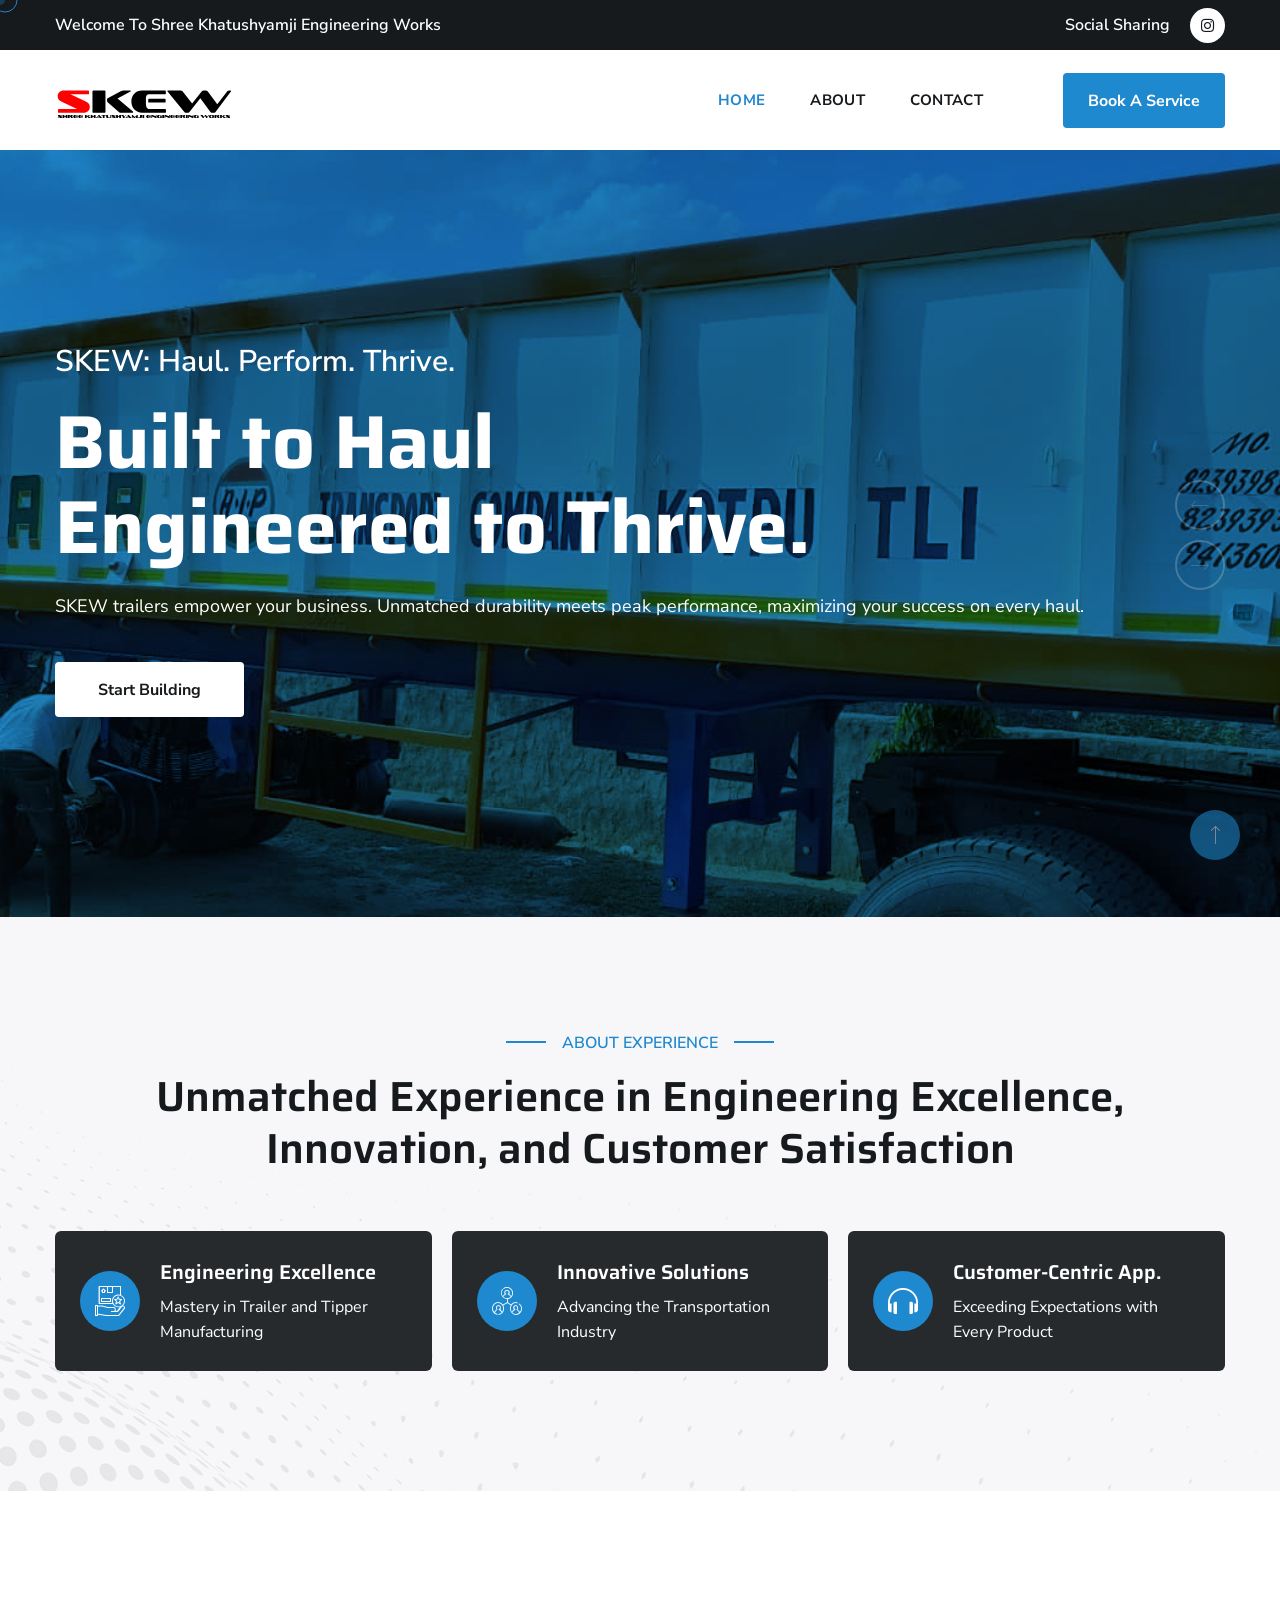
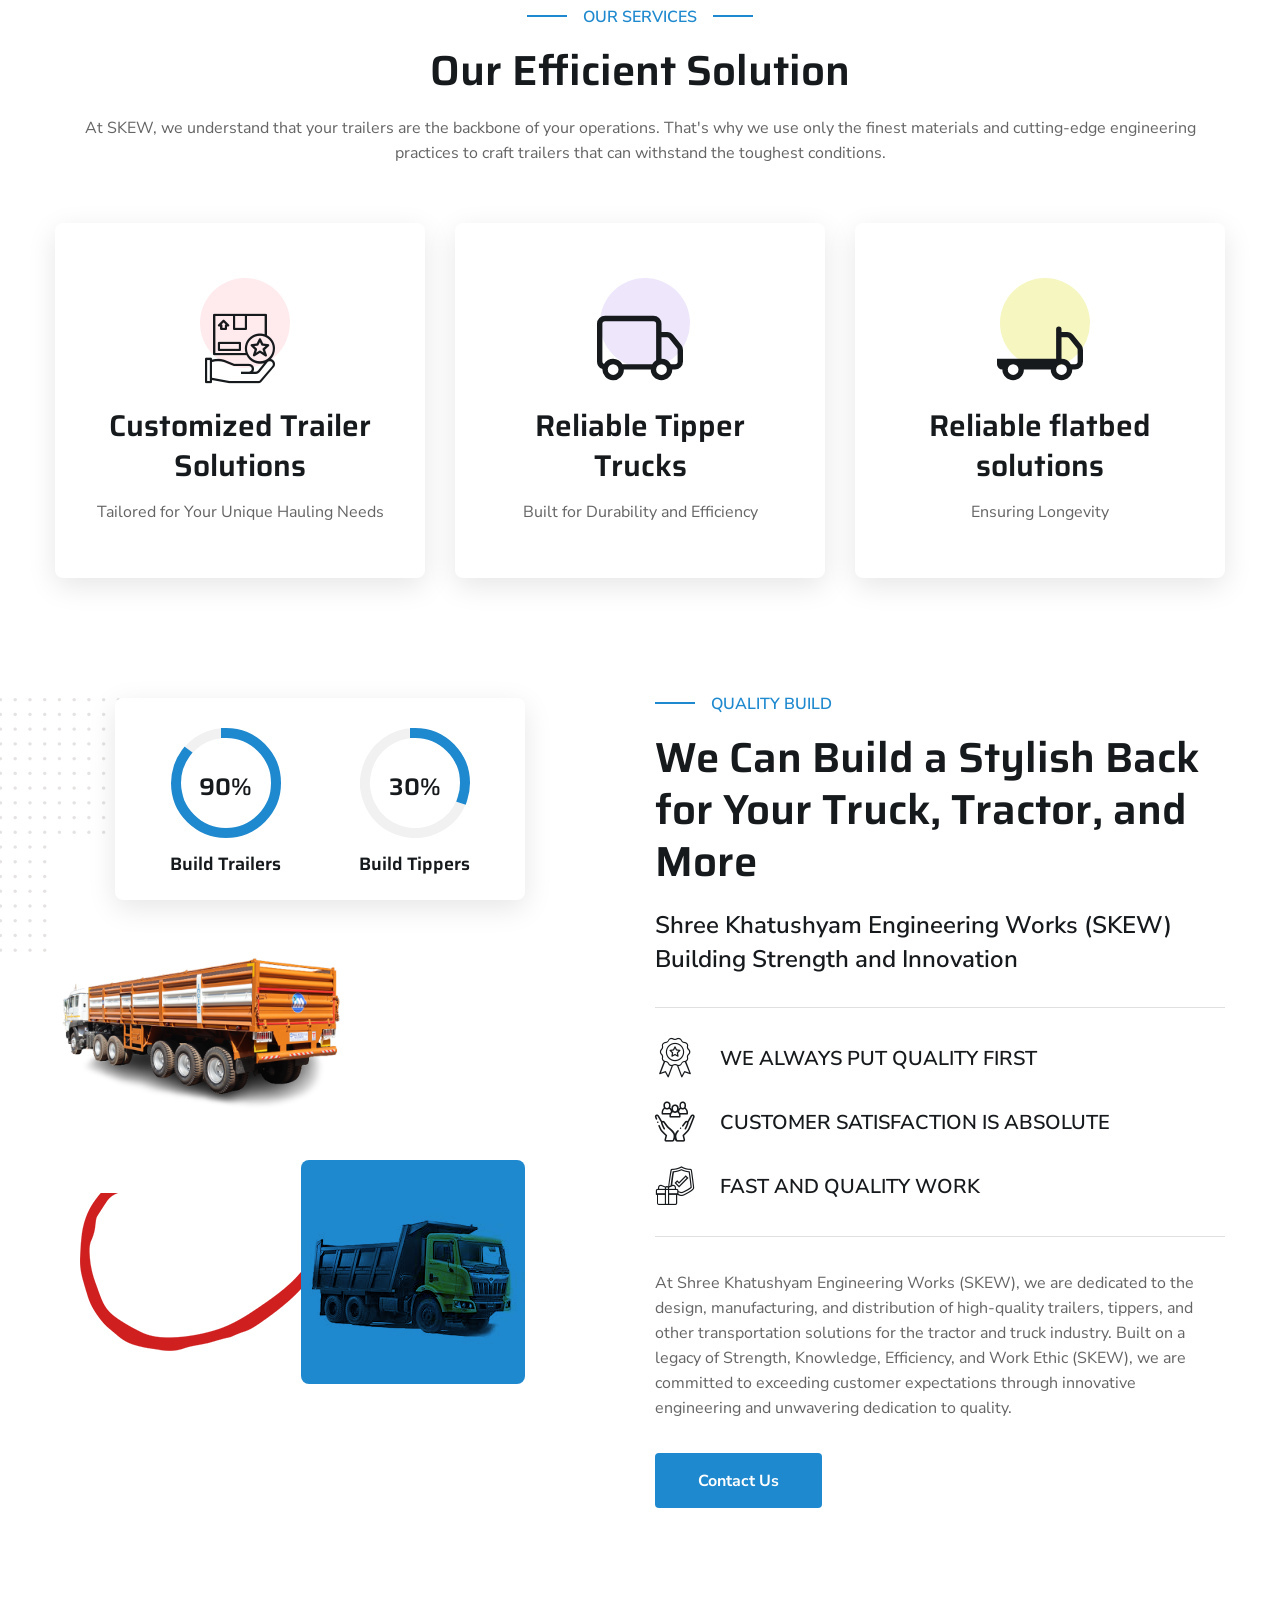
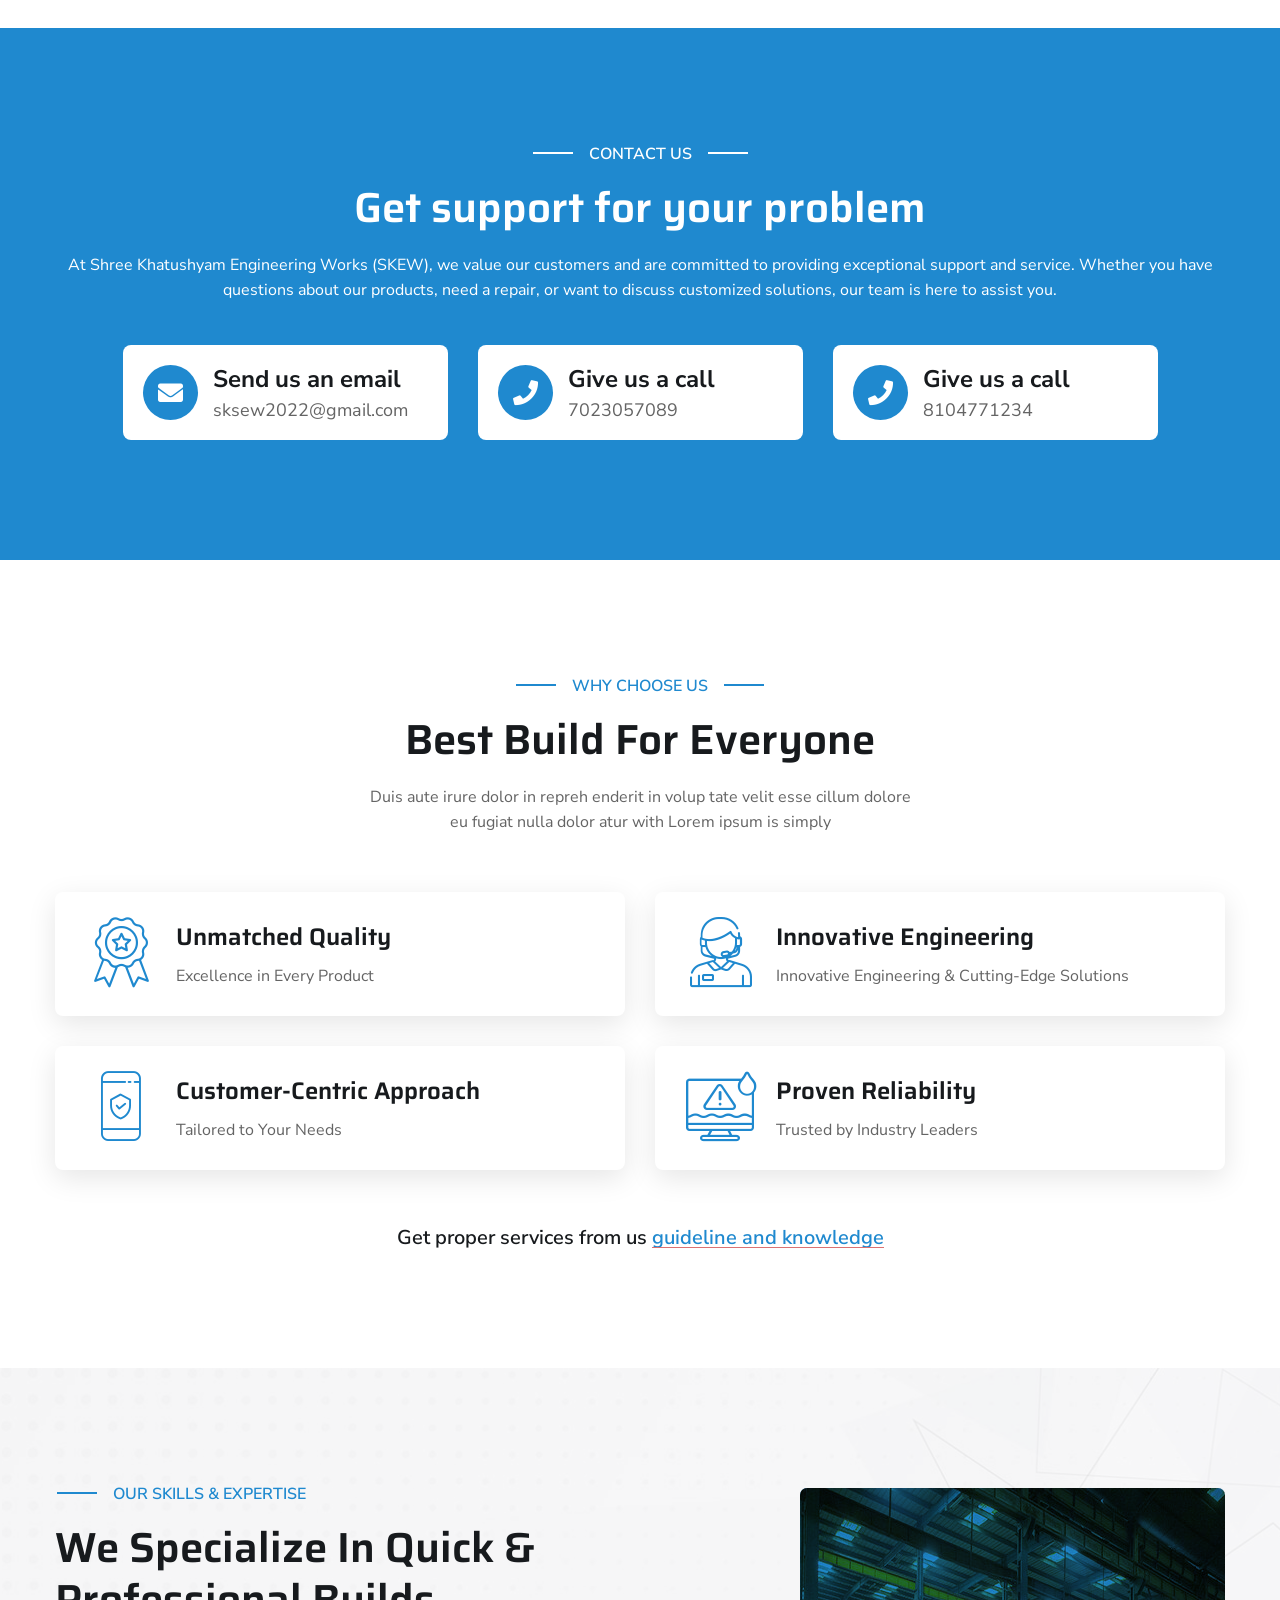
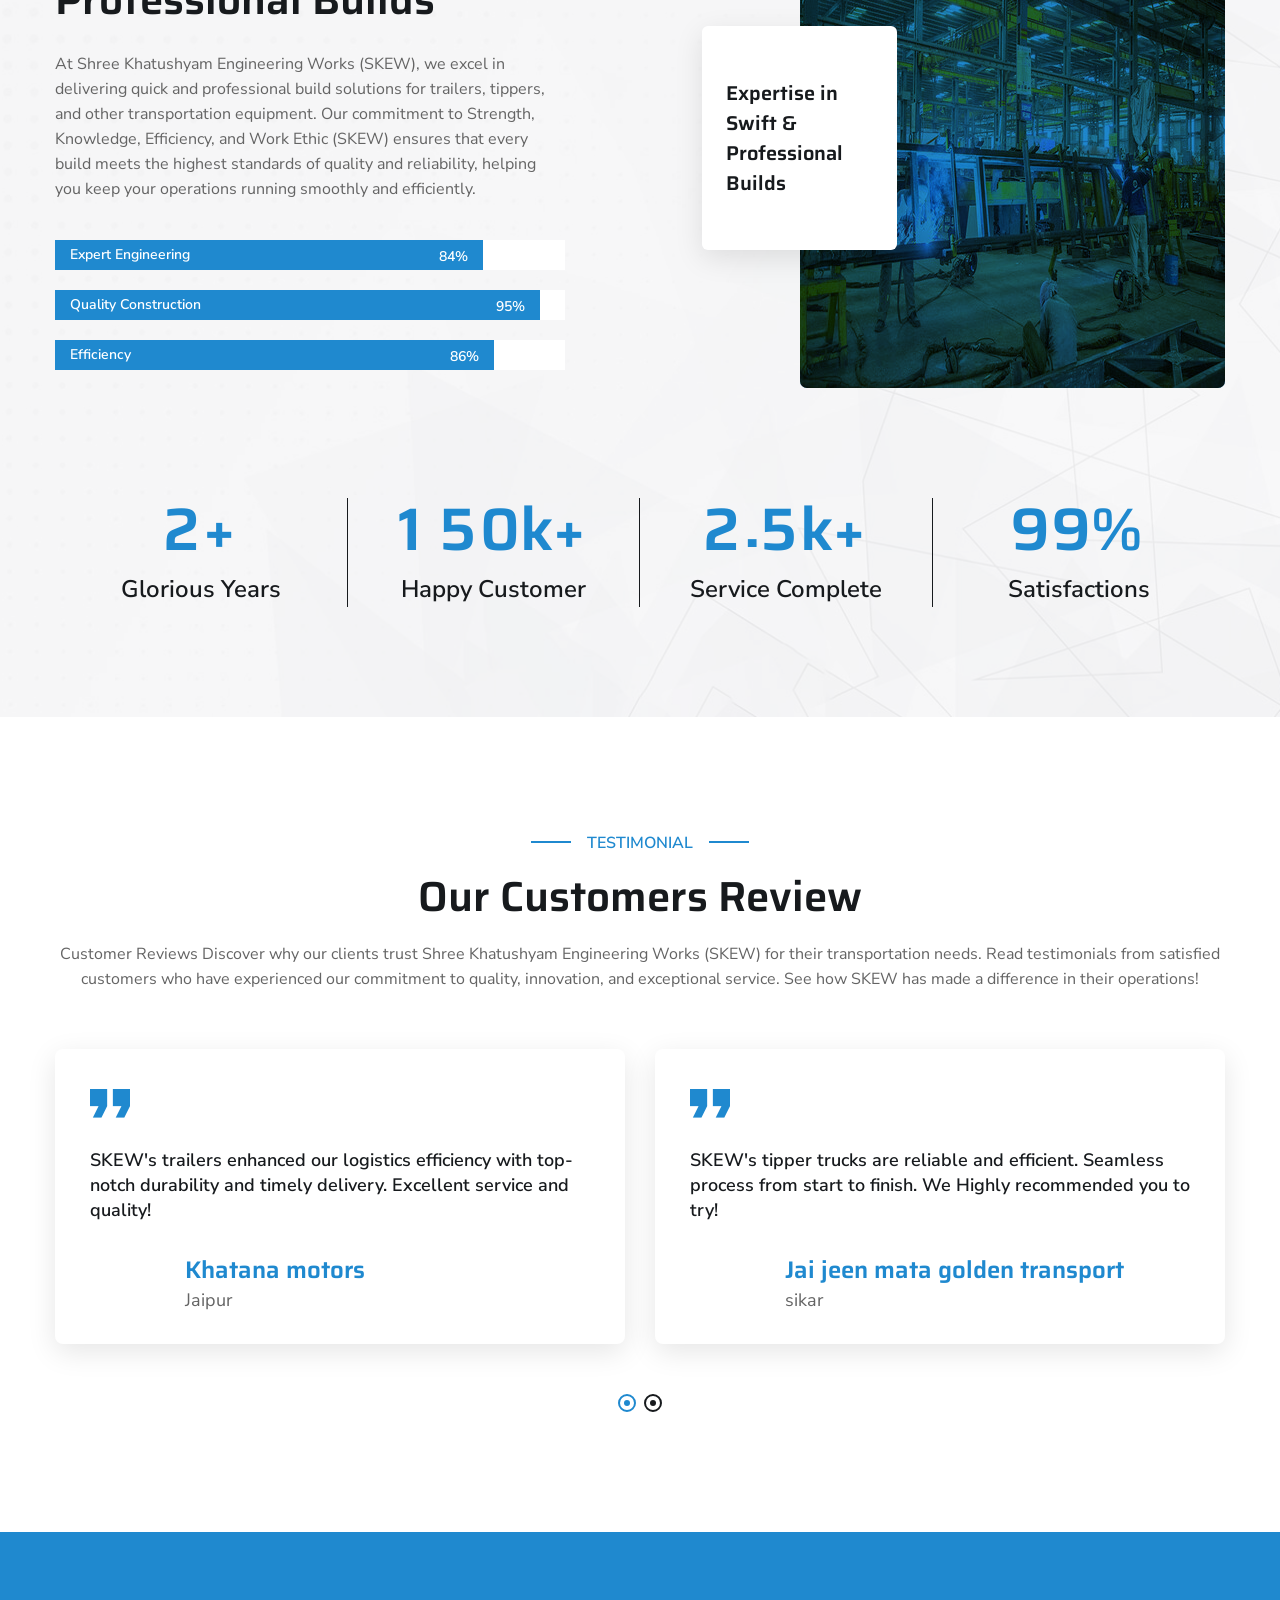
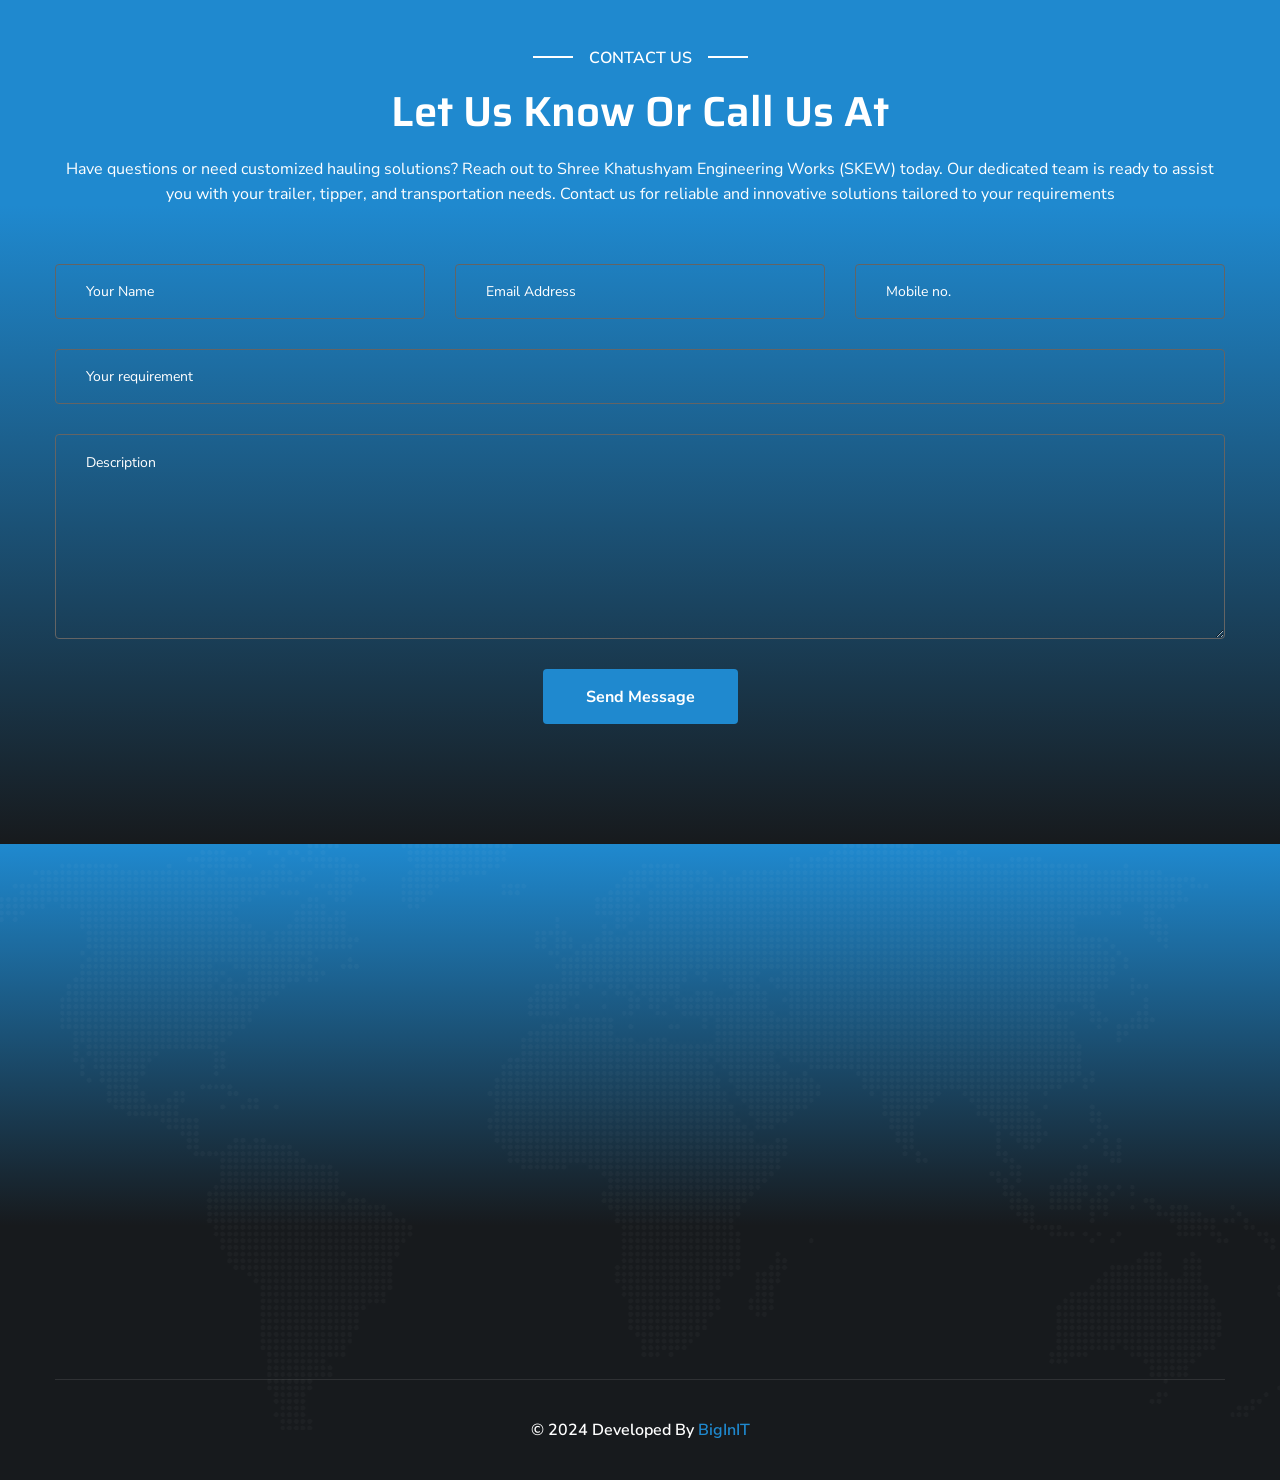
==== index.html @ d1a71af9 "auto counting home correction" ====
<!DOCTYPE html>
<html lang="en">

<head>
    <meta charset="UTF-8" />
    <meta name="viewport" content="width=device-width, initial-scale=1.0" />
    <title>SKEW</title>
    <!-- favicons Icons -->
    <link rel="apple-touch-icon" sizes="180x180" href="assets/images/loader.png" />
    <link rel="icon" type="image/png" sizes="32x32" href="assets/images/loader.png" />
    <link rel="icon" type="image/png" sizes="16x16" href="assets/images/loader.png" />

    <!-- fonts -->
    <link rel="preconnect" href="https://fonts.googleapis.com">

    <link rel="preconnect" href="https://fonts.gstatic.com" crossorigin>

    <link
        href="https://fonts.googleapis.com/css2?family=Nunito+Sans:ital,wght@0,200;0,300;0,400;0,600;0,700;0,800;0,900;1,200;1,300;1,400;1,600;1,700;1,800;1,900&display=swap"
        rel="stylesheet">

    <link
        href="https://fonts.googleapis.com/css2?family=Saira:ital,wght@0,100;0,200;0,300;0,400;0,500;0,600;0,700;0,800;0,900;1,100;1,200;1,300;1,400;1,500;1,600;1,700;1,800;1,900&display=swap"
        rel="stylesheet">
    <link rel="stylesheet" href="https://cdnjs.cloudflare.com/ajax/libs/font-awesome/6.1.1/css/all.min.css"
        integrity="sha512-KfkfwYDsLkIlwQp6LFnl8zNdLGxu9YAA1QvwINks4PhcElQSvqcyVLLD9aMhXd13RqZpdLRnBVichH8w9CpS7Q=="
        crossorigin="anonymous" referrerpolicy="no-referrer" />

    <link rel="stylesheet" href="assets/vendors/bootstrap/css/bootstrap.min.css" />
    <link rel="stylesheet" href="assets/vendors/animate/animate.min.css" />
    <link rel="stylesheet" href="assets/vendors/animate/custom-animate.css" />
    <link rel="stylesheet" href="assets/vendors/fontawesome/css/all.min.css" />
    <link rel="stylesheet" href="assets/vendors/jarallax/jarallax.css" />
    <link rel="stylesheet" href="assets/vendors/jquery-magnific-popup/jquery.magnific-popup.css" />
    <link rel="stylesheet" href="assets/vendors/nouislider/nouislider.min.css" />
    <link rel="stylesheet" href="assets/vendors/nouislider/nouislider.pips.css" />
    <link rel="stylesheet" href="assets/vendors/odometer/odometer.min.css" />
    <link rel="stylesheet" href="assets/vendors/swiper/swiper.min.css" />
    <link rel="stylesheet" href="assets/vendors/jetly-icons/style.css">
    <link rel="stylesheet" href="assets/vendors/tiny-slider/tiny-slider.min.css" />
    <link rel="stylesheet" href="assets/vendors/reey-font/stylesheet.css" />
    <link rel="stylesheet" href="assets/vendors/owl-carousel/owl.carousel.min.css" />
    <link rel="stylesheet" href="assets/vendors/owl-carousel/owl.theme.default.min.css" />
    <link rel="stylesheet" href="assets/vendors/bxslider/jquery.bxslider.css" />
    <link rel="stylesheet" href="assets/vendors/bootstrap-select/css/bootstrap-select.min.css" />
    <link rel="stylesheet" href="assets/vendors/vegas/vegas.min.css" />
    <link rel="stylesheet" href="assets/vendors/jquery-ui/jquery-ui.css" />
    <link rel="stylesheet" href="assets/vendors/timepicker/timePicker.css" />
    <link rel="stylesheet" href="assets/vendors/nice-select/nice-select.css" />
    <link rel="stylesheet" href="assets/css/skew.css" />
    <link rel="stylesheet" href="assets/css/skew-responsive.css" />
</head>

<body class="custom-cursor">

    <div class="custom-cursor__cursor"></div>
    <div class="custom-cursor__cursor-two"></div>





    <div class="preloader">
        <div class="preloader__image"></div>
    </div>
    <!-- /.preloader -->


    <div class="page-wrapper">
        <header class="main-header-two">
            <div class="main-header-two__top">
                <div class="container">
                    <div class="main-header-two__top-inner">
                        <p class="main-header-two__top-text">Welcome To Shree Khatushyamji Engineering Works</p>
                        <div class="main-header-two__social-box">
                            <p class="main-header-two__social-title">Social Sharing</p>
                            <div class="main-menu-two__social">
                                <!-- <a href="#"><i class="fab fa-twitter"></i></a> -->
                                <!-- <a href="#"><i class="fab fa-facebook"></i></a> -->
                                <!-- <a href="#"><i class="fab fa-pinterest-p"></i></a> -->
                                <a href="https://www.instagram.com/shreekhatushyamjieng"><i
                                        class="fab fa-instagram"></i></a>
                            </div>
                        </div>
                    </div>
                </div>
            </div>
            <nav class="main-menu main-menu-two">
                <div class="main-menu-two__wrapper">
                    <div class="container">
                        <div class="main-menu-two__wrapper-inner">
                            <div class="main-menu-two__left">
                                <div class="main-menu-two__logo">
                                    <a href="index.html"><img style="height: 40px;"
                                            src="assets/images/LOGOS/SKEW Black Logo.svg" alt=""></a>
                                </div>
                            </div>
                            <div class="main-menu-two__right">
                                <div class="main-menu-two__main-menu-box">
                                    <a href="#" class="mobile-nav__toggler"><i class="fa fa-bars"></i></a>
                                    <ul class="main-menu__list">
                                        <li class="dropdown current megamenu">
                                            <a href="index.html">Home </a>
                                        </li>
                                        <li>
                                            <a href="about.html">About</a>
                                        </li>

                                        <li>
                                            <a href="contact.html">Contact</a>
                                        </li>
                                    </ul>
                                </div>
                                <div class="main-menu-two__search-cart-btn-box">

                                    <div class="main-menu-two__btn-box">
                                        <a href="contact.html" class="thm-btn main-menu-two__btn">Book A Service</a>
                                    </div>
                                </div>
                            </div>
                        </div>
                    </div>
                </div>
            </nav>
        </header>

        <div class="stricky-header stricked-menu main-menu main-menu-two">
            <div class="sticky-header__content"></div><!-- /.sticky-header__content -->
        </div><!-- /.stricky-header -->

        <!--Main Slider Start-->
        <section class="main-slider-two clearfix">
            <div class="swiper-container thm-swiper__slider" data-swiper-options='{"slidesPerView": 1, "loop": true,
                "effect": "fade",
                "pagination": {
                "el": "#main-slider-pagination",
                "type": "bullets",
                "clickable": true
                },
                "navigation": {
                "nextEl": "#main-slider__swiper-button-next",
                "prevEl": "#main-slider__swiper-button-prev"
                },
                "autoplay": {
                "delay": 5000
                }}'>
                <div class="swiper-wrapper">

                    <div class="swiper-slide">
                        <div class="image-layer-two"
                            style="background-image: url(assets/images/Truck/t1.JPG);"></div>
                        <div class="container">
                            <div class="row">
                                <div class="col-xl-12">
                                    <div class="main-slider-two__content">
                                        <p class="main-slider-two__sub-title">SKEW: Haul. Perform. Thrive.</p>
                                        <h2 class="main-slider-two__title">Built to Haul <br>Engineered to Thrive.
                                        </h2>
                                        <p class="main-slider-two__text">SKEW trailers empower your business. Unmatched
                                            durability meets peak performance, maximizing your success on every
                                            haul.<br> </p>
                                        <div class="main-slider-two__btn-box">
                                            <a href="contact.html" class="thm-btn main-slider-two__btn">Start
                                                Building</a>
                                        </div>
                                    </div>
                                </div>
                            </div>
                        </div>
                    </div>

                    <div class="swiper-slide">
                        <div class="image-layer-two"
                            style=" height: 100%; background-image: url(assets/images/Truck/t2.JPG);"></div>
                        <!-- /.image-layer -->
                        <div class="container">
                            <div class="row">
                                <div class="col-xl-12">
                                    <div class="main-slider-two__content">
                                        <p class="main-slider-two__sub-title">SKEW: Efficiency on Wheels.</p>
                                        <h2 class="main-slider-two__title">Less Fuel <br>More Profit
                                        </h2>
                                        <p class="main-slider-two__text">Optimize your hauling with SKEW's
                                            fuel-efficient designs. Maximize payload, minimize costs, and unlock your
                                            earning potential.<br></p>
                                        <div class="main-slider-two__btn-box">
                                            <a href="contact.html" class="thm-btn main-slider-two__btn">Start
                                                Building</a>
                                        </div>
                                    </div>
                                </div>
                            </div>
                        </div>
                    </div>

                    <div class="swiper-slide">
                        <div class="image-layer-two"
                            style="background-image: url(assets/images/Truck/t4.JPG);"></div>
                        <!-- /.image-layer -->
                        <div class="container">
                            <div class="row">
                                <div class="col-xl-12">
                                    <div class="main-slider-two__content">
                                        <p class="main-slider-two__sub-title">SKEW: Your Hauling Partner.</p>
                                        <h2 class="main-slider-two__title">Together, We Haul <br> Your Success
                                        </h2>
                                        <p class="main-slider-two__text">Expert advice, reliable trailers, dedicated
                                            support. SKEW is here for your long haul. Let's build your hauling future,
                                            together.
                                            <br>
                                        </p>
                                        <div class="main-slider-two__btn-box">
                                            <a href="contact.html" class="thm-btn main-slider-two__btn">Start
                                                Building</a>
                                        </div>
                                    </div>
                                </div>
                            </div>
                        </div>
                    </div>


                </div>

                <!-- If we need navigation buttons -->
                <div class="main-slider-two__nav">
                    <div class="swiper-button-prev" id="main-slider__swiper-button-next">
                        <i class="icon-left-arrow"></i>
                    </div>
                    <div class="swiper-button-next" id="main-slider__swiper-button-prev">
                        <i class="icon-right-arrow"></i>
                    </div>
                </div>

            </div>
        </section>
        <!--Main Slider End-->

        <!--Experience One Start-->
        <section class="experience-one experience-two">
            <div class="experience-two-shape-1 float-bob-y"
                style="background-image: url(assets/images/shapes/experience-two-shape-1.jpg);"></div>
            <div class="container">
                <div class="section-title text-center">
                    <span class="section-title__tagline">About Experience</span>
                    <h2 class="section-title__title">Unmatched Experience in Engineering Excellence,
                        <br> Innovation, and Customer Satisfaction
                    </h2>
                </div>
                <div class="row">
                    <!--Experience One Single Start-->
                    <div class="col-xl-4 col-lg-4 wow fadeInLeft" data-wow-delay="100ms">
                        <div class="experience-one__single">
                            <div class="experience-one__icon">
                                <span class="icon-service"></span>
                            </div>
                            <div class="experience-one__content">
                                <h3 class="experience-one__title"><a href="">Engineering
                                        Excellence</a>
                                </h3>
                                <p class="experience-one__text">Mastery in Trailer and Tipper Manufacturing</p>
                            </div>
                        </div>
                    </div>
                    <!--Experience One Single End-->
                    <!--Experience One Single Start-->
                    <div class="col-xl-4 col-lg-4 wow fadeInUp" data-wow-delay="200ms">
                        <div class="experience-one__single">
                            <div class="experience-one__icon">
                                <span class="icon-management"></span>
                            </div>
                            <div class="experience-one__content">
                                <h3 class="experience-one__title"><a href="">Innovative Solutions</a></h3>
                                <p class="experience-one__text">Advancing the Transportation Industry</p>
                            </div>
                        </div>
                    </div>
                    <!--Experience One Single End-->
                    <!--Experience One Single Start-->
                    <div class="col-xl-4 col-lg-4 wow fadeInRight" data-wow-delay="300ms">
                        <div class="experience-one__single">
                            <div class="experience-one__icon">
                                <span class="icon-headphones"></span>
                            </div>
                            <div class="experience-one__content">
                                <h3 class="experience-one__title"><a href="contact.html">Customer-Centric App.</a></h3>
                                <p class="experience-one__text">Exceeding Expectations with Every Product</p>
                            </div>
                        </div>
                    </div>
                </div>
            </div>
        </section>
        <!--Experience One End-->

        <!--Services Two Start-->
        <section class="services-two">
            <div class="container">
                <div class="section-title section-title--two text-center">
                    <span class="section-title__tagline">OUR SERVICES</span>
                    <h2 class="section-title__title">Our Efficient Solution</h2>
                    <p class="section-title__text">At SKEW, we understand that your trailers are the backbone of your
                        operations. That's why we use only the finest materials and cutting-edge engineering practices
                        to craft trailers that can withstand the toughest conditions.</p>
                </div>
                <div class="row">
                    <!--Services Two Single Start-->
                    <div class="col-xl-4 col-lg-6 col-md-6 wow fadeInUp" data-wow-delay="100ms">
                        <div class="services-two__single">
                            <div class="services-two__single-inner">
                                <div class="services-two__icon">
                                    <span class="icon-service"></span>
                                </div>
                                <h3 class="services-two__title"><a href="">Customized Trailer
                                        Solutions</a></h3>
                                <p class="services-two__text">
                                    Tailored for Your Unique Hauling Needs</p>
                            </div>
                        </div>
                    </div>
                    <!--Services Two Single End-->
                    <!--Services Two Single Start-->
                    <div class="col-xl-4 col-lg-6 col-md-6 wow fadeInUp" data-wow-delay="200ms">
                        <div class="services-two__single">
                            <div class="services-two__single-inner">
                                <div class="services-two__icon services-two__icon--two">
                                    <span ><svg xmlns="http://www.w3.org/2000/svg" width="86" height="86" fill="currentColor" class="bi bi-truck" viewBox="0 0 16 16">
                                        <path d="M0 3.5A1.5 1.5 0 0 1 1.5 2h9A1.5 1.5 0 0 1 12 3.5V5h1.02a1.5 1.5 0 0 1 1.17.563l1.481 1.85a1.5 1.5 0 0 1 .329.938V10.5a1.5 1.5 0 0 1-1.5 1.5H14a2 2 0 1 1-4 0H5a2 2 0 1 1-3.998-.085A1.5 1.5 0 0 1 0 10.5zm1.294 7.456A2 2 0 0 1 4.732 11h5.536a2 2 0 0 1 .732-.732V3.5a.5.5 0 0 0-.5-.5h-9a.5.5 0 0 0-.5.5v7a.5.5 0 0 0 .294.456M12 10a2 2 0 0 1 1.732 1h.768a.5.5 0 0 0 .5-.5V8.35a.5.5 0 0 0-.11-.312l-1.48-1.85A.5.5 0 0 0 13.02 6H12zm-9 1a1 1 0 1 0 0 2 1 1 0 0 0 0-2m9 0a1 1 0 1 0 0 2 1 1 0 0 0 0-2"/>
                                      </svg></span>
                                </div>
                                <h3 class="services-two__title"><a href="">Reliable Tipper
                                        Trucks</a></h3>
                                <p class="services-two__text">
                                    Built for Durability and Efficiency</p>
                            </div>
                        </div>
                    </div>
                    <!--Services Two Single End-->
                    <!--Services Two Single Start-->
                    <div class="col-xl-4 col-lg-6 col-md-6 wow fadeInUp" data-wow-delay="300ms">
                        <div class="services-two__single">
                            <div class="services-two__single-inner">
                                <div class="services-two__icon services-two__icon--three">
                                    <span class=""><svg xmlns="http://www.w3.org/2000/svg" width="86" height="86" fill="currentColor" class="bi bi-truck-flatbed" viewBox="0 0 16 16">
                                        <path d="M11.5 4a.5.5 0 0 1 .5.5V5h1.02a1.5 1.5 0 0 1 1.17.563l1.481 1.85a1.5 1.5 0 0 1 .329.938V10.5a1.5 1.5 0 0 1-1.5 1.5H14a2 2 0 1 1-4 0H5a2 2 0 1 1-4 0 1 1 0 0 1-1-1v-1h11V4.5a.5.5 0 0 1 .5-.5M3 11a1 1 0 1 0 0 2 1 1 0 0 0 0-2m9 0a1 1 0 1 0 0 2 1 1 0 0 0 0-2m1.732 0h.768a.5.5 0 0 0 .5-.5V8.35a.5.5 0 0 0-.11-.312l-1.48-1.85A.5.5 0 0 0 13.02 6H12v4a2 2 0 0 1 1.732 1"/>
                                      </svg></span>
                                </div>
                                <h3 class="services-two__title"><a href="">Reliable flatbed solutions</a></h3>
                                <p class="services-two__text">
                                    Ensuring Longevity</p>
                            </div>
                        </div>
                    </div>
                    <!--Services Two Single End-->
                </div>
            </div>
        </section>
        <!--Services Two End-->

        <!--About Two Start-->
        <section class="about-two">
            <div class="container">
                <div class="row">
                    <div class="col-xl-5 col-lg-6">
                        <div class="about-two__left">
                            <div class="about-two__main-progress-box">
                                <div class="about-two__progress-single">
                                    <div class="about-two__progress-box">
                                        <div class="circle-progress"
                                            data-options='{ "value": 0.85,"thickness": 10,"emptyFill": "#f1f1f1","lineCap": "square", "size": 110, "fill": { "color": "#1f89cf" } }'>
                                        </div><!-- /.circle-progress -->
                                        <div class="about-two__pack">
                                            <p>90%</p>
                                        </div>
                                    </div>
                                    <div class="about-two__progress-content">
                                        <p>Build Trailers</p>
                                    </div>
                                </div>
                                <div class="about-two__progress-single">
                                    <div class="about-two__progress-box">
                                        <div class="circle-progress"
                                            data-options='{ "value": 0.3,"thickness": 10,"emptyFill": "#f1f1f1","lineCap": "square", "size": 110, "fill": { "color": "#1f89cf" } }'>
                                        </div><!-- /.circle-progress -->
                                        <div class="about-two__pack">
                                            <p>30%</p>
                                        </div>
                                    </div>
                                    <div class="about-two__progress-content">
                                        <p>Build Tippers</p>
                                    </div>
                                </div>
                            </div>
                            <div class="about-two__img-box">
                                <div class="about-two__img">
                                    <img src="assets/images/resources/about-2-1.png" alt="">
                                </div>
                                <div class="about-two__img-two">
                                    <img src="assets/images/resources/about-2-2.jpeg" alt="">

                                </div>
                            </div>
                            <div class="about-two__shape-1 shapeMover">
                                <img src="assets/images/shapes/about-two-shape-1.png" alt="">
                            </div>
                            <div class="about-two__shape-2 float-bob-y">
                                <img src="assets/images/shapes/about-two-shape-2.png" alt="">
                            </div>
                        </div>
                    </div>
                    <div class="col-xl-7 col-lg-6">
                        <div class="about-two__right">
                            <div class="section-title text-left">
                                <span class="section-title__tagline">Quality Build</span>
                                <h2 class="section-title__title">We Can Build a Stylish Back for Your Truck, Tractor,
                                    and More</h2>
                            </div>
                            <p class="about-two__text-1">Shree Khatushyam Engineering Works (SKEW) Building Strength and
                                Innovation</p>
                            <ul class="list-unstyled about-two__points">
                                <li>
                                    <div class="icon">
                                        <span class="icon-award"></span>
                                    </div>
                                    <div class="text">
                                        <p>WE ALWAYS PUT QUALITY FIRST</p>
                                    </div>
                                </li>
                                <li>
                                    <div class="icon">
                                        <span class="icon-community"></span>
                                    </div>
                                    <div class="text">
                                        <p>CUSTOMER SATISFACTION IS ABSOLUTE</p>
                                    </div>
                                </li>
                                <li>
                                    <div class="icon">
                                        <span class="icon-warranty"></span>
                                    </div>
                                    <div class="text">
                                        <p>FAST AND QUALITY WORK</p>
                                    </div>
                                </li>
                            </ul>
                            <p class="about-two__text-2">At Shree Khatushyam Engineering Works (SKEW), we are dedicated
                                to the design, manufacturing, and distribution of high-quality trailers, tippers, and
                                other transportation solutions for the tractor and truck industry. Built on a legacy of
                                Strength, Knowledge, Efficiency, and Work Ethic (SKEW), we are committed to exceeding
                                customer expectations through innovative engineering and unwavering dedication to
                                quality.</p>
                            <a href="contact.html" class="thm-btn">Contact Us</a>
                        </div>
                    </div>
                </div>
            </div>
        </section>
        <!--About Two  End-->

        <!--Contact Two Start-->
        <section class="contact-two">
            <div class="contact-two-bg jarallax" data-jarallax data-speed="0.2" data-imgPosition="50% 0%"
                style="background-image: url(assets/images/Truck/t2.JPG);"></div>
            <div class="container">
                <div class="contact-two__inner">
                    <div class="section-title section-title--two text-center">
                        <span class="section-title__tagline">Contact Us</span>
                        <h2 class="section-title__title">Get support for your problem</h2>
                        <p class=" section-title__text">At Shree Khatushyam Engineering Works (SKEW), we value our
                            customers and are committed to providing exceptional support and service. Whether you have
                            questions about our products, need a repair, or want to discuss customized solutions, our
                            team is here to assist you.</p>
                    </div>
                    <div class="contact-two__details-box">
                        <ul class="list-unstyled contact-two__details">
                            <li>
                                <div class="icon">
                                    <span class="fa fa-envelope"></span>
                                </div>
                                <div class="content">
                                    <span>Send us an email</span>
                                    <p><a href="mailto:contact@gmail.com">sksew2022@gmail.com</a></p>
                                </div>
                            </li>
                            <li>
                                <div class="icon">
                                    <span class="fa fa-phone"></span>
                                </div>
                                <div class="content">
                                    <span>Give us a call</span>
                                    <p><a href="tel:0124357689">7023057089</a></p>
                                </div>
                            </li>
                            <li>
                                <div class="icon">
                                    <span class="fa fa-phone"></span>
                                </div>
                                <div class="content">
                                    <span>Give us a call</span>
                                    <p><a href="tel:0124357689">8104771234</a></p>
                                </div>
                            </li>
                        </ul>
                    </div>
                </div>
            </div>
        </section>
        <!--Contact Two  End-->

        <!--Why Choose One Start-->
        <section class="why-choose-one">
            <div class="container">
                <div class="section-title section-title--two text-center">
                    <span class="section-title__tagline">Why Choose Us</span>
                    <h2 class="section-title__title">Best Build For Everyone</h2>
                    <p class="section-title__text">Duis aute irure dolor in repreh enderit in volup tate velit esse
                        cillum dolore <br> eu fugiat nulla dolor atur with Lorem ipsum is simply</p>
                </div>
                <div class="row">
                    <div class="col-xl-6 col-lg-6 wow fadeInUp" data-wow-delay="100ms">
                        <!--Why Choose One Single Start-->
                        <div class="why-choose-one__single">
                            <div class="why-choose-one__icon">
                                <span class="icon-award"></span>
                            </div>
                            <div class="why-choose-one__content">
                                <h3 class="why-choose-one__title"><a href="">Unmatched Quality</a>
                                </h3>
                                <p class="why-choose-one__text">Excellence in Every Product</p>
                            </div>
                        </div>
                        <!--Why Choose One Single Start-->
                    </div>
                    <div class="col-xl-6 col-lg-6 wow fadeInUp" data-wow-delay="200ms">
                        <!--Why Choose One Single Start-->
                        <div class="why-choose-one__single">
                            <div class="why-choose-one__icon">
                                <span class="icon-customer-service"></span>
                            </div>
                            <div class="why-choose-one__content">
                                <h3 class="why-choose-one__title"><a href=""> Innovative Engineering</a>
                                </h3>
                                <p class="why-choose-one__text">Innovative Engineering & Cutting-Edge Solutions</p>
                            </div>
                        </div>
                        <!--Why Choose One Single Start-->
                    </div>
                    <div class="col-xl-6 col-lg-6 wow fadeInUp" data-wow-delay="300ms">
                        <!--Why Choose One Single Start-->
                        <div class="why-choose-one__single">
                            <div class="why-choose-one__icon">
                                <span class="icon-security"></span>
                            </div>
                            <div class="why-choose-one__content">
                                <h3 class="why-choose-one__title"><a href="">Customer-Centric Approach</a>
                                </h3>
                                <p class="why-choose-one__text">Tailored to Your Needs</p>
                            </div>
                        </div>
                        <!--Why Choose One Single Start-->
                    </div>
                    <div class="col-xl-6 col-lg-6 wow fadeInUp" data-wow-delay="400ms">
                        <!--Why Choose One Single Start-->
                        <div class="why-choose-one__single">
                            <div class="why-choose-one__icon">
                                <span class="icon-computer-1"></span>
                            </div>
                            <div class="why-choose-one__content">
                                <h3 class="why-choose-one__title"><a href="">Proven Reliability</a>
                                </h3>
                                <p class="why-choose-one__text">Trusted by Industry Leaders</p>
                            </div>
                        </div>
                        <!--Why Choose One Single Start-->
                    </div>
                </div>
                <div class="row">
                    <div class="col-xl-12">
                        <div class="why-choose-one__bottom">
                            <p class="why-choose-one__bottom-text">Get proper services from us <a
                                    href="about.html">guideline and
                                    knowledge</a></p>
                        </div>
                    </div>
                </div>
            </div>
        </section>
        <!--Why Choose One End-->

        <!--Two Section Start-->
        <section class="two-section">
            <div class="two-section-bg" style="background-image: url(assets/images/backgrounds/two-section-bg.jpg);">
            </div>
            <!--Skill Two Start-->
            <div class="skill-two">
                <div class="container">
                    <div class="row">
                        <div class="col-xl-6 col-lg-6">
                            <div class="skill-one__left">
                                <div class="section-title text-left">
                                    <span class="section-title__tagline">Our Skills & Expertise</span>
                                    <h2 class="section-title__title">We Specialize In Quick & Professional Builds</h2>
                                </div>
                                <p class="skill-one__text">At Shree Khatushyam Engineering Works (SKEW), we excel in
                                    delivering quick and professional build solutions for trailers, tippers, and other
                                    transportation equipment. Our commitment to Strength, Knowledge, Efficiency, and
                                    Work Ethic (SKEW) ensures that every build meets the highest standards of quality
                                    and reliability, helping you keep your operations running smoothly and efficiently.
                                </p>
                                <div class="skill-one__progress">
                                    <div class="skill-one__progress-single">
                                        <div class="bar">
                                            <div class="bar-inner count-bar" data-percent="84%">
                                                <div class="count-text">84%</div>
                                                <h4 class="skill-one__progress-title">Expert Engineering</h4>
                                            </div>
                                        </div>
                                    </div>
                                    <div class="skill-one__progress-single">
                                        <div class="bar">
                                            <div class="bar-inner count-bar" data-percent="95%">
                                                <div class="count-text">95%</div>
                                                <h4 class="skill-one__progress-title">Quality Construction</h4>
                                            </div>
                                        </div>
                                    </div>
                                    <div class="skill-one__progress-single">
                                        <div class="bar marb-0">
                                            <div class="bar-inner count-bar" data-percent="86%">
                                                <div class="count-text">86%</div>
                                                <h4 class="skill-one__progress-title">Efficiency</h4>
                                            </div>
                                        </div>
                                    </div>
                                </div>
                            </div>
                        </div>
                        <div class="col-xl-6 col-lg-6">
                            <div class="skill-one__right">
                                <div class="skill-one__right-img-box wow slideInRight" data-wow-delay="100ms"
                                    data-wow-duration="2500ms">
                                    <div class="skill-one__right-img">
                                        <img src="assets/images/resources/skill-1-1.jpg" alt="">

                                    </div>
                                    <div class="skill-one__video-content">
                                        <p>Expertise in Swift & Professional Builds</p>
                                    </div>
                                </div>
                            </div>
                        </div>
                    </div>
                </div>
            </div>
            <!--Skill Two End-->

            <!--Counter One Start-->
            <div class="counter-two">
                <div class="container">
                    <div class="row">
                        <div class="col-xl-12">
                            <ul class="counter-two__list list-unstyled">
                                <li class="counter-two__single">
                                    <h3 class="odometer" data-count="2">00</h3>
                                    <span class="counter-two__plus">+</span>
                                    <p class="counter-two__text">Glorious Years</p>
                                </li>
                                <li class="counter-two__single">
                                    <h3 class="odometer" data-count="150">00</h3>
                                    <span class="counter-two__plus">k+</span>
                                    <p class="counter-two__text">Happy Customer</p>
                                </li>
                                <li class="counter-two__single">
                                    <h3 class="odometer" data-count="2.5">00</h3>
                                    <span class="counter-two__plus">k+</span>
                                    <p class="counter-two__text">Service Complete</p>
                                </li>
                                <li class="counter-two__single">
                                    <h3 class="odometer" data-count="99">00</h3>
                                    <span class="counter-two__plus">%</span>
                                    <p class="counter-two__text">Satisfactions</p>
                                </li>
                            </ul>
                        </div>
                    </div>
                </div>
            </div>
            <!--Counter One End-->

        </section>
        <!--Two Section End-->

        <!--Testimonial two Start-->
        <section class="testimonal-two">
            <div class="container">
                <div class="section-title section-title--two text-center">
                    <span class="section-title__tagline">TESTIMONIAL</span>
                    <h2 class="section-title__title">Our Customers Review</h2>
                    <p class=" section-title__text">Customer Reviews
                        Discover why our clients trust Shree Khatushyam Engineering Works (SKEW) for their
                        transportation needs. Read testimonials from satisfied customers who have experienced our
                        commitment to quality, innovation, and exceptional service. See how SKEW has made a difference
                        in their operations!</p>
                </div>
                <div class="testimonial-two__carousel owl-carousel owl-theme thm-owl__carousel" data-owl-options='{
                    "loop": true,
                    "autoplay": true,
                    "margin": 30,
                    "nav": false,
                    "dots": true,
                    "smartSpeed": 500,
                    "autoplayTimeout": 10000,
                    "navText": ["<span class=\"icon-left-arrow\"></span>","<span class=\"icon-right-arrow1\"></span>"],
                    "responsive": {
                        "0": {
                            "items": 1
                        },
                        "768": {
                            "items": 2
                        },
                        "992": {
                            "items": 2
                        },
                        "1200": {
                            "items": 2
                        }
                    }
                }'>
                    <!--Testimonial two Single Start-->
                    <div class="item">
                        <div class="testimonial-two__sinlge">
                            <div class="testimonial-two__sinlge-inner">
                                <div class="testimonial-two__quote">
                                    <span class="icon-quote"></span>
                                </div>
                                <p class="testimonial-two__text">SKEW's trailers enhanced our logistics efficiency with
                                    top-notch durability and timely delivery. Excellent service and quality!</p>
                                <div class="testimonial-two__info">
                                    <div class="testimonial-two__client-img">
                                        <img src="assets/images/testimonial/testimonial-2-1.jpg" alt="">
                                    </div>
                                    <div class="testimonial-two__content">
                                        <h3 class="testimonial-two__client-name">Khatana motors </h3>
                                        <p class="testimonial-two__client-title">Jaipur</p>
                                    </div>
                                </div>
                            </div>
                        </div>
                    </div>
                    <!--Testimonial two Single End-->
                    <!--Testimonial two Single Start-->
                    <div class="item">
                        <div class="testimonial-two__sinlge">
                            <div class="testimonial-two__sinlge-inner">
                                <div class="testimonial-two__quote">
                                    <span class="icon-quote"></span>
                                </div>
                                <p class="testimonial-two__text">SKEW's tipper trucks are reliable and efficient.
                                    Seamless process from start to finish. We Highly recommended you to try!</p>
                                <div class="testimonial-two__info">
                                    <div class="testimonial-two__client-img">
                                        <img src="assets/images/testimonial/testimonial-2-2.jpg" alt="">
                                    </div>
                                    <div class="testimonial-two__content">
                                        <h3 class="testimonial-two__client-name">Jai jeen mata golden transport</h3>
                                        <p class="testimonial-two__client-title">sikar</p>
                                    </div>
                                </div>
                            </div>
                        </div>
                    </div>
                    <!--Testimonial two Single End-->
                    <!--Testimonial two Single Start-->
                    <div class="item">
                        <div class="testimonial-two__sinlge">
                            <div class="testimonial-two__sinlge-inner">
                                <div class="testimonial-two__quote">
                                    <span class="icon-quote"></span>
                                </div>
                                <p class="testimonial-two__text">SKEW's custom trailers are robust and reliable. Their
                                    attention to detail and customer focus is exceptional!</p>
                                <div class="testimonial-two__info">
                                    <div class="testimonial-two__client-img">
                                        <img src="assets/images/testimonial/testimonial-2-1.jpg" alt="">
                                    </div>
                                    <div class="testimonial-two__content">
                                        <h3 class="testimonial-two__client-name">Amar transport company </h3>
                                        <p class="testimonial-two__client-title">Kotputli</p>
                                    </div>
                                </div>
                            </div>
                        </div>
                    </div>
                    <!--Testimonial two Single End-->
                    <!--Testimonial two Single Start-->
                    <div class="item">
                        <div class="testimonial-two__sinlge">
                            <div class="testimonial-two__sinlge-inner">
                                <div class="testimonial-two__quote">
                                    <span class="icon-quote"></span>
                                </div>
                                <p class="testimonial-two__text">Fantastic service from SKEW. Their tippers improved our
                                    operations significantly. Quick delivery and high quality!</p>
                                <div class="testimonial-two__info">
                                    <div class="testimonial-two__client-img">
                                        <img src="assets/images/testimonial/testimonial-2-2.jpg" alt="">
                                    </div>
                                    <div class="testimonial-two__content">
                                        <h3 class="testimonial-two__client-name">Mahesh motors </h3>
                                        <p class="testimonial-two__client-title">Kotputli</p>
                                    </div>
                                </div>
                            </div>
                        </div>
                    </div>
                    <!--Testimonial two Single End-->
                </div>
            </div>
        </section>
        <!--Testimonial two End-->

        <!--Contact One Start-->
        <section class="contact-one contact-three">
            <div class="contact-one-bg jarallax" data-jarallax data-speed="0.2" data-imgPosition="50% 0%"
                style="background-image: url(assets/images/Truck/Truck\ \(2\).jpg);">
            </div>
            <div class="container">
                <div class="section-title section-title--two text-center">
                    <span class="section-title__tagline">Contact Us</span>
                    <h2 class="section-title__title">Let Us Know Or Call Us At</h2>
                    <p class=" section-title__text">Have questions or need customized hauling solutions? Reach out to
                        Shree Khatushyam Engineering Works (SKEW) today. Our dedicated team is ready to assist you with
                        your trailer, tipper, and transportation needs. Contact us for reliable and innovative solutions
                        tailored to your requirements</p>
                </div>
                <div class="contact-one__form-box">
                    <form
                        action="https://docs.google.com/forms/u/0/d/e/1FAIpQLSdCOvKFWvEQywO7PhBogikGVktwQjxgaoX02euqGK9-hKmdPQ/formResponse"
                        method="post" class="contact-one__form contact-form-validated" novalidate="novalidate"
                        onsubmit="return submitForm(event)">
                        <div class="row">
                            <div class="col-xl-4 col-lg-4">
                                <div class="contact-form__input-box">
                                    <input type="text" placeholder="Your Name" name="entry.1742501395" required>
                                </div>
                            </div>
                            <div class="col-xl-4 col-lg-4">
                                <div class="contact-form__input-box">
                                    <input type="email" placeholder="Email Address" name="entry.1708295570" required>
                                </div>
                            </div>

                            <div class="col-xl-4 col-lg-4">
                                <div class="contact-form__input-box">
                                    <input type="text" placeholder="Mobile no." name="entry.1755327857" required>
                                </div>
                            </div>
                            <div class="col-xl-12 col-lg-12">
                                <div class="contact-form__input-box">
                                    <input type="text" placeholder="Your requirement" name="entry.751573244" required>
                                </div>
                            </div>
                        </div>
                        <div class="row">
                            <div class="col-xl-12 col-lg-12">
                                <div class="contact-form__input-box text-message-box">
                                    <textarea name="entry.1342609954" placeholder="Description" required></textarea>
                                </div>
                                <div class="contact-form__btn-box">
                                    <button type="submit" class="thm-btn contact-form__btn">Send Message</button>
                                </div>
                            </div>
                        </div>
                    </form>
                </div>
            </div>
        </section>
        <!--Contact One End-->

        <!--Site Footer Start-->
        <footer class="site-footer site-footer-two">
            <div class="site-footer-shape-1 float-bob-y-2"
                style="background-image: url(assets/images/shapes/site-footer-shape-1.png);"></div>
            <div class="site-footer__top">
                <div class="container">
                    <div class="row">
                        <div class="col-xl-6 col-lg-6 col-md-6 wow fadeInUp" data-wow-delay="100ms">
                            <div class="footer-widget__column footer-widget__about">
                                <div class="footer-widget__logo">
                                    <a href="#"><img src="assets/images/LOGOS/SKEW White Logo.svg" alt=""></a>
                                </div>
                                <div class="footer-widget__about-text-box">
                                    <p class="footer-widget__about-text">Shree Khatushyam Engineering Works (SKEW) -
                                        Building Strength and Innovation. High-quality trailers, tippers, and
                                        transportation solutions. Committed to excellence and customer satisfaction.</p>
                                </div>
                                <div class="footer-widget__social-box">
                                    <h4 class="footer-widget__social-title">Stay Connected</h4>
                                    <div class="site-footer__social">
                                        <!-- <a href="#"><i class="fab fa-twitter"></i></a>
                                        <a href="#"><i class="fab fa-facebook"></i></a>
                                        <a href="#"><i class="fab fa-pinterest-p"></i></a> -->
                                        <a href="https://www.instagram.com/shreekhatushyamjieng "><i
                                                class="fab fa-instagram"></i></a>
                                    </div>
                                </div>
                            </div>
                        </div>
                        <div class="col-xl-2 col-lg-6 col-md-6 wow fadeInUp" data-wow-delay="200ms">
                            <div class="footer-widget__column footer-widget__links">
                                <div class="footer-widget__title-box">
                                    <h3 class="footer-widget__title">Quick Links</h3>
                                </div>
                                <ul class="footer-widget__Explore-list list-unstyled">
                                    <li><a href="index.html">Home</a></li>
                                    <li><a href="about.html">About Us</a></li>
                                    <li><a href="contact.html">Contact Us</a></li>
                                </ul>
                            </div>
                        </div>
                    </div>
                </div>
            </div>
            <div class="site-footer__bottom">
                <div class="container">
                    <div class="site-footer__bottom-inner">
                        <p class="site-footer__bottom-text">© 2024 Developed By<a href="https://biginit.in"> BigInIT</a>
                        </p>
                    </div>
                </div>
            </div>
        </footer>
        <!--Site Footer End-->


    </div><!-- /.page-wrapper -->


    <div class="mobile-nav__wrapper">
        <div class="mobile-nav__overlay mobile-nav__toggler"></div>
        <!-- /.mobile-nav__overlay -->
        <div class="mobile-nav__content">
            <span class="mobile-nav__close mobile-nav__toggler"><i class="fa fa-times"></i></span>

            <div class="logo-box">
                <a href="index.html" aria-label="logo image"><img src="assets/images/LOGOS/SKEW White Logo.png"
                        width="143" alt="" /></a>
            </div>
            <!-- /.logo-box -->
            <div class="mobile-nav__container"></div>
            <!-- /.mobile-nav__container -->

            <ul class="mobile-nav__contact list-unstyled">
                <li>
                    <i class="fa fa-envelope"></i>
                    <a href="mailto:sksew2022@gmail.com">sksew2022@gmail.com</a>
                </li>
                <li>
                    <i class="fa fa-phone-alt"></i>
                    <a href="tel:666-888-0000">8104771234</a>
                </li>
            </ul><!-- /.mobile-nav__contact -->
            <div class="mobile-nav__top">
                <div class="mobile-nav__social">
                    <!-- <a href="#" class="fab fa-twitter"></a>
                    <a href="#" class="fab fa-facebook-square"></a>
                    <a href="#" class="fab fa-pinterest-p"></a> -->
                    <a href="https://www.instagram.com/shreekhatushyamjieng "><i class="fab fa-instagram"></i></a>
                </div><!-- /.mobile-nav__social -->
            </div><!-- /.mobile-nav__top -->



        </div>
        <!-- /.mobile-nav__content -->
    </div>
    <!-- /.mobile-nav__wrapper -->

    <div class="search-popup">
        <div class="search-popup__overlay search-toggler"></div>
        <!-- /.search-popup__overlay -->
        <div class="search-popup__content">
            <form action="#">
                <label for="search" class="sr-only">search here</label><!-- /.sr-only -->
                <input type="text" id="search" placeholder="Search Here..." />
                <button type="submit" aria-label="search submit" class="thm-btn">
                    <i class="icon-search-interface-symbol"></i>
                </button>
            </form>
        </div>
        <!-- /.search-popup__content -->
    </div>
    <!-- /.search-popup -->

    <a href="#" data-target="html" class="scroll-to-target scroll-to-top"><i class="icon-right-arrow"></i></a>


    <script src="assets/vendors/jquery/jquery-3.6.0.min.js"></script>
    <script src="assets/vendors/bootstrap/js/bootstrap.bundle.min.js"></script>
    <script src="assets/vendors/jarallax/jarallax.min.js"></script>
    <script src="assets/vendors/jquery-ajaxchimp/jquery.ajaxchimp.min.js"></script>
    <script src="assets/vendors/jquery-appear/jquery.appear.min.js"></script>
    <script src="assets/vendors/jquery-circle-progress/jquery.circle-progress.min.js"></script>
    <script src="assets/vendors/jquery-magnific-popup/jquery.magnific-popup.min.js"></script>
    <script src="assets/vendors/jquery-validate/jquery.validate.min.js"></script>
    <script src="assets/vendors/nouislider/nouislider.min.js"></script>
    <script src="assets/vendors/odometer/odometer.min.js"></script>
    <script src="assets/vendors/swiper/swiper.min.js"></script>
    <script src="assets/vendors/tiny-slider/tiny-slider.min.js"></script>
    <script src="assets/vendors/wnumb/wNumb.min.js"></script>
    <script src="assets/vendors/wow/wow.js"></script>
    <script src="assets/vendors/isotope/isotope.js"></script>
    <script src="assets/vendors/countdown/countdown.min.js"></script>
    <script src="assets/vendors/owl-carousel/owl.carousel.min.js"></script>
    <script src="assets/vendors/bxslider/jquery.bxslider.min.js"></script>
    <script src="assets/vendors/bootstrap-select/js/bootstrap-select.min.js"></script>
    <script src="assets/vendors/vegas/vegas.min.js"></script>
    <script src="assets/vendors/jquery-ui/jquery-ui.js"></script>
    <script src="assets/vendors/timepicker/timePicker.js"></script>
    <script src="assets/vendors/circleType/jquery.circleType.js"></script>
    <script src="assets/vendors/circleType/jquery.lettering.min.js"></script>
    <script src="assets/vendors/nice-select/jquery.nice-select.min.js"></script>

    <script>
        function submitForm(event) {
            // Get all input fields and textareas
            var inputs = document.querySelectorAll('input[required], textarea[required]');

            // Check if all input fields are filled
            var allFilled = true;
            inputs.forEach(function (input) {
                if (input.value.trim() === '') {
                    allFilled = false;
                }
            });

            // If all fields are filled, show success message, else show error message
            if (allFilled) {
                alert('Submitted successfully');
                return true; // Allow form submission
            } else {
                alert('Please fill in all fields');
                event.preventDefault(); // Prevent form submission
                return false; // Prevent form submission
            }
        }
    </script>


    <!-- template js -->
    <script src="assets/js/skew.js"></script>
</body>

</html>
---- assets/vendors/nouislider/nouislider.min.css ----
/*! nouislider - 14.1.1 - 12/15/2019 */
.noUi-target,.noUi-target *{-webkit-touch-callout:none;-webkit-tap-highlight-color:transparent;-webkit-user-select:none;-ms-touch-action:none;touch-action:none;-ms-user-select:none;-moz-user-select:none;user-select:none;-moz-box-sizing:border-box;box-sizing:border-box}.noUi-target{position:relative}.noUi-base,.noUi-connects{width:100%;height:100%;position:relative;z-index:1}.noUi-connects{overflow:hidden;z-index:0}.noUi-connect,.noUi-origin{will-change:transform;position:absolute;z-index:1;top:0;right:0;-ms-transform-origin:0 0;-webkit-transform-origin:0 0;-webkit-transform-style:preserve-3d;transform-origin:0 0;transform-style:flat}.noUi-connect{height:100%;width:100%}.noUi-origin{height:10%;width:10%}.noUi-txt-dir-rtl.noUi-horizontal .noUi-origin{left:0;right:auto}.noUi-vertical .noUi-origin{width:0}.noUi-horizontal .noUi-origin{height:0}.noUi-handle{-webkit-backface-visibility:hidden;backface-visibility:hidden;position:absolute}.noUi-touch-area{height:100%;width:100%}.noUi-state-tap .noUi-connect,.noUi-state-tap .noUi-origin{-webkit-transition:transform .3s;transition:transform .3s}.noUi-state-drag *{cursor:inherit!important}.noUi-horizontal{height:18px}.noUi-horizontal .noUi-handle{width:34px;height:28px;right:-17px;top:-6px}.noUi-vertical{width:18px}.noUi-vertical .noUi-handle{width:28px;height:34px;right:-6px;top:-17px}.noUi-txt-dir-rtl.noUi-horizontal .noUi-handle{left:-17px;right:auto}.noUi-target{background:#FAFAFA;border-radius:4px;border:1px solid #D3D3D3;box-shadow:inset 0 1px 1px #F0F0F0,0 3px 6px -5px #BBB}.noUi-connects{border-radius:3px}.noUi-connect{background:#3FB8AF}.noUi-draggable{cursor:ew-resize}.noUi-vertical .noUi-draggable{cursor:ns-resize}.noUi-handle{border:1px solid #D9D9D9;border-radius:3px;background:#FFF;cursor:default;box-shadow:inset 0 0 1px #FFF,inset 0 1px 7px #EBEBEB,0 3px 6px -3px #BBB}.noUi-active{box-shadow:inset 0 0 1px #FFF,inset 0 1px 7px #DDD,0 3px 6px -3px #BBB}.noUi-handle:after,.noUi-handle:before{content:"";display:block;position:absolute;height:14px;width:1px;background:#E8E7E6;left:14px;top:6px}.noUi-handle:after{left:17px}.noUi-vertical .noUi-handle:after,.noUi-vertical .noUi-handle:before{width:14px;height:1px;left:6px;top:14px}.noUi-vertical .noUi-handle:after{top:17px}[disabled] .noUi-connect{background:#B8B8B8}[disabled] .noUi-handle,[disabled].noUi-handle,[disabled].noUi-target{cursor:not-allowed}.noUi-pips,.noUi-pips *{-moz-box-sizing:border-box;box-sizing:border-box}.noUi-pips{position:absolute;color:#999}.noUi-value{position:absolute;white-space:nowrap;text-align:center}.noUi-value-sub{color:#ccc;font-size:10px}.noUi-marker{position:absolute;background:#CCC}.noUi-marker-sub{background:#AAA}.noUi-marker-large{background:#AAA}.noUi-pips-horizontal{padding:10px 0;height:80px;top:100%;left:0;width:100%}.noUi-value-horizontal{-webkit-transform:translate(-50%,50%);transform:translate(-50%,50%)}.noUi-rtl .noUi-value-horizontal{-webkit-transform:translate(50%,50%);transform:translate(50%,50%)}.noUi-marker-horizontal.noUi-marker{margin-left:-1px;width:2px;height:5px}.noUi-marker-horizontal.noUi-marker-sub{height:10px}.noUi-marker-horizontal.noUi-marker-large{height:15px}.noUi-pips-vertical{padding:0 10px;height:100%;top:0;left:100%}.noUi-value-vertical{-webkit-transform:translate(0,-50%);transform:translate(0,-50%);padding-left:25px}.noUi-rtl .noUi-value-vertical{-webkit-transform:translate(0,50%);transform:translate(0,50%)}.noUi-marker-vertical.noUi-marker{width:5px;height:2px;margin-top:-1px}.noUi-marker-vertical.noUi-marker-sub{width:10px}.noUi-marker-vertical.noUi-marker-large{width:15px}.noUi-tooltip{display:block;position:absolute;border:1px solid #D9D9D9;border-radius:3px;background:#fff;color:#000;padding:5px;text-align:center;white-space:nowrap}.noUi-horizontal .noUi-tooltip{-webkit-transform:translate(-50%,0);transform:translate(-50%,0);left:50%;bottom:120%}.noUi-vertical .noUi-tooltip{-webkit-transform:translate(0,-50%);transform:translate(0,-50%);top:50%;right:120%}
---- assets/vendors/nouislider/nouislider.pips.css ----
/* Base;
 *
 */
.noUi-pips,
.noUi-pips * {
-moz-box-sizing: border-box;
	box-sizing: border-box;
}
.noUi-pips {
	position: absolute;
	font: 400 12px Arial;
	color: #999;
}

/* Values;
 *
 */
.noUi-value {
	width: 40px;
	position: absolute;
	text-align: center;
}
.noUi-value-sub {
	color: #ccc;
	font-size: 10px;
}

/* Markings;
 *
 */
.noUi-marker {
	position: absolute;
	background: #CCC;
}
.noUi-marker-sub {
	background: #AAA;
}
.noUi-marker-large {
	background: #AAA;
}

/* Horizontal layout;
 *
 */
.noUi-pips-horizontal {
	padding: 10px 0;
	height: 50px;
	top: 100%;
	left: 0;
	width: 100%;
}
.noUi-value-horizontal {
	margin-left: -20px;
	padding-top: 20px;
}
.noUi-value-horizontal.noUi-value-sub {
	padding-top: 15px;
}

.noUi-marker-horizontal.noUi-marker {
	margin-left: -1px;
	width: 2px;
	height: 5px;
}
.noUi-marker-horizontal.noUi-marker-sub {
	height: 10px;
}
.noUi-marker-horizontal.noUi-marker-large {
	height: 15px;
}

/* Vertical layout;
 *
 */
.noUi-pips-vertical {
	padding: 0 10px;
	height: 100%;
	top: 0;
	left: 100%;
}
.noUi-value-vertical {
	width: 15px;
	margin-left: 20px;
	margin-top: -5px;
}

.noUi-marker-vertical.noUi-marker {
	width: 5px;
	height: 2px;
	margin-top: -1px;
}
.noUi-marker-vertical.noUi-marker-sub {
	width: 10px;
}
.noUi-marker-vertical.noUi-marker-large {
	width: 15px;
}
---- assets/vendors/jetly-icons/style.css ----
@font-face {
  font-family: 'icomoon';
  src: url('fonts/icomoon.eot?orkqwr');
  src: url('fonts/icomoon.eot?orkqwr#iefix') format('embedded-opentype'),
    url('fonts/icomoon.ttf?orkqwr') format('truetype'),
    url('fonts/icomoon.woff?orkqwr') format('woff'),
    url('fonts/icomoon.svg?orkqwr#icomoon') format('svg');
  font-weight: normal;
  font-style: normal;
  font-display: block;
}

[class^="icon-"],
[class*=" icon-"] {
  /* use !important to prevent issues with browser extensions that change fonts */
  font-family: 'icomoon' !important;
  speak: never;
  font-style: normal;
  font-weight: normal;
  font-variant: normal;
  text-transform: none;
  line-height: 1;

  /* Better Font Rendering =========== */
  -webkit-font-smoothing: antialiased;
  -moz-osx-font-smoothing: grayscale;
}




.icon-plus:before {
  content: "\e900";
}

.icon-search-interface-symbol:before {
  content: "\e901";
}

.icon-minus:before {
  content: "\e902";
}

.icon-right-arrow:before {
  content: "\e903";
}

.icon-left-arrow:before {
  content: "\e904";
}

.icon-twitter:before {
  content: "\e905";
}

.icon-facebook-app-symbol:before {
  content: "\e906";
}

.icon-instagram:before {
  content: "\e907";
}

.icon-linkedin:before {
  content: "\e908";
}

.icon-play:before {
  content: "\e909";
}

.icon-mail:before {
  content: "\e90a";
}

.icon-headphones:before {
  content: "\e90b";
}

.icon-map:before {
  content: "\e90c";
}

.icon-play-1:before {
  content: "\e90d";
}

.icon-calendar:before {
  content: "\e90e";
}

.icon-chat:before {
  content: "\e90f";
}

.icon-service:before {
  content: "\e910";
}

.icon-management:before {
  content: "\e911";
}

.icon-customer-service:before {
  content: "\e912";
}

.icon-setting:before {
  content: "\e913";
}

.icon-smartphone:before {
  content: "\e914";
}

.icon-warranty:before {
  content: "\e915";
}

.icon-security:before {
  content: "\e916";
}

.icon-phone:before {
  content: "\e917";
}

.icon-laptop:before {
  content: "\e918";
}

.icon-repair:before {
  content: "\e919";
}

.icon-percentage:before {
  content: "\e91a";
}

.icon-double-quotes:before {
  content: "\e91b";
}

.icon-quote:before {
  content: "\e91c";
}

.icon-phone-call:before {
  content: "\e91d";
}

.icon-tap:before {
  content: "\e91e";
}

.icon-laptop-1:before {
  content: "\e91f";
}

.icon-computer:before {
  content: "\e920";
}

.icon-camera:before {
  content: "\e921";
}

.icon-smartwatch:before {
  content: "\e922";
}

.icon-award:before {
  content: "\e923";
}

.icon-shield:before {
  content: "\e924";
}

.icon-community:before {
  content: "\e925";
}

.icon-quality-assurance:before {
  content: "\e926";
}

.icon-call:before {
  content: "\e927";
}

.icon-group-chat:before {
  content: "\e928";
}

.icon-book:before {
  content: "\e929";
}

.icon-target:before {
  content: "\e92a";
}

.icon-laptop-2:before {
  content: "\e92b";
}

.icon-cell:before {
  content: "\e92c";
}

.icon-os:before {
  content: "\e92d";
}

.icon-computer-1:before {
  content: "\e92e";
}

.icon-smartphone-1:before {
  content: "\e92f";
}

.icon-speaker:before {
  content: "\e930";
}

.icon-handphone:before {
  content: "\e931";
}

.icon-nfc:before {
  content: "\e932";
}

.icon-checked:before {
  content: "\e933";
}

.icon-product:before {
  content: "\e934";
}

.icon-low-price:before {
  content: "\e935";
}

.icon-delivery-man:before {
  content: "\e936";
}

.icon-send:before {
  content: "\e937";
}

.icon-clock:before {
  content: "\e938";
}

.icon-search:before {
  content: "\e939";
}

.icon-user:before {
  content: "\e93a";
}

.icon-double-chevron:before {
  content: "\e93b";
}

.icon-double-chevron-1:before {
  content: "\e93c";
}

.icon-dribbble:before {
  content: "\e93d";
}
---- assets/vendors/reey-font/stylesheet.css ----
/*! Generated by Font Squirrel (https://www.fontsquirrel.com) on January 28, 2021 */



@font-face {
    font-family: 'reeyregular';
    src: url('reey-regular-webfont.woff2') format('woff2'),
         url('reey-regular-webfont.woff') format('woff');
    font-weight: normal;
    font-style: normal;

}
---- assets/vendors/vegas/vegas.min.css ----
.vegas-overlay,.vegas-slide,.vegas-slide-inner,.vegas-timer,.vegas-wrapper{position:absolute;top:0;left:0;bottom:0;right:0;overflow:hidden;border:none;padding:0;margin:0}.vegas-overlay{opacity:.5;background:url(overlays/02.png) center center}.vegas-timer{top:auto;bottom:0;height:2px}.vegas-timer-progress{width:0;height:100%;background:#fff;transition:width ease-out}.vegas-timer-running .vegas-timer-progress{width:100%}.vegas-slide,.vegas-slide-inner{margin:0;padding:0;background:center center no-repeat;-webkit-transform:translateZ(0);transform:translateZ(0);will-change:transform,opacity}body .vegas-container{overflow:hidden!important;position:relative}.vegas-video{min-width:100%;min-height:100%;width:auto;height:auto}body.vegas-container{overflow:auto;position:static;z-index:-2}body.vegas-container>.vegas-overlay,body.vegas-container>.vegas-slide,body.vegas-container>.vegas-timer{position:fixed;z-index:-1}.vegas-transition-blur,.vegas-transition-blur2{opacity:0;-webkit-filter:blur(32px) brightness(1.01);filter:blur(32px) brightness(1.01)}.vegas-transition-blur-in,.vegas-transition-blur2-in{opacity:1;-webkit-filter:blur(0) brightness(1.01);filter:blur(0) brightness(1.01)}.vegas-transition-blur2-out{opacity:0}.vegas-transition-burn,.vegas-transition-burn2{opacity:0;-webkit-filter:contrast(1000%) saturate(1000%);filter:contrast(1000%) saturate(1000%)}.vegas-transition-burn-in,.vegas-transition-burn2-in{opacity:1;-webkit-filter:contrast(100%) saturate(100%);filter:contrast(100%) saturate(100%)}.vegas-transition-burn2-out{opacity:0;-webkit-filter:contrast(1000%) saturate(1000%);filter:contrast(1000%) saturate(1000%)}.vegas-transition-fade,.vegas-transition-fade2{opacity:0}.vegas-transition-fade-in,.vegas-transition-fade2-in{opacity:1}.vegas-transition-fade2-out{opacity:0}.vegas-transition-flash,.vegas-transition-flash2{opacity:0;-webkit-filter:brightness(25);filter:brightness(25)}.vegas-transition-flash-in,.vegas-transition-flash2-in{opacity:1;-webkit-filter:brightness(1);filter:brightness(1)}.vegas-transition-flash2-out{opacity:0;-webkit-filter:brightness(25);filter:brightness(25)}.vegas-transition-negative,.vegas-transition-negative2{opacity:0;-webkit-filter:invert(100%);filter:invert(100%)}.vegas-transition-negative-in,.vegas-transition-negative2-in{opacity:1;-webkit-filter:invert(0);filter:invert(0)}.vegas-transition-negative2-out{opacity:0;-webkit-filter:invert(100%);filter:invert(100%)}.vegas-transition-slideDown,.vegas-transition-slideDown2{-webkit-transform:translateY(-100%);transform:translateY(-100%)}.vegas-transition-slideDown-in,.vegas-transition-slideDown2-in{-webkit-transform:translateY(0);transform:translateY(0)}.vegas-transition-slideDown2-out{-webkit-transform:translateY(100%);transform:translateY(100%)}.vegas-transition-slideLeft,.vegas-transition-slideLeft2{-webkit-transform:translateX(100%);transform:translateX(100%)}.vegas-transition-slideLeft-in,.vegas-transition-slideLeft2-in{-webkit-transform:translateX(0);transform:translateX(0)}.vegas-transition-slideLeft2-out,.vegas-transition-slideRight,.vegas-transition-slideRight2{-webkit-transform:translateX(-100%);transform:translateX(-100%)}.vegas-transition-slideRight-in,.vegas-transition-slideRight2-in{-webkit-transform:translateX(0);transform:translateX(0)}.vegas-transition-slideRight2-out{-webkit-transform:translateX(100%);transform:translateX(100%)}.vegas-transition-slideUp,.vegas-transition-slideUp2{-webkit-transform:translateY(100%);transform:translateY(100%)}.vegas-transition-slideUp-in,.vegas-transition-slideUp2-in{-webkit-transform:translateY(0);transform:translateY(0)}.vegas-transition-slideUp2-out{-webkit-transform:translateY(-100%);transform:translateY(-100%)}.vegas-transition-swirlLeft,.vegas-transition-swirlLeft2{-webkit-transform:scale(2) rotate(35deg);transform:scale(2) rotate(35deg);opacity:0}.vegas-transition-swirlLeft-in,.vegas-transition-swirlLeft2-in{-webkit-transform:scale(1) rotate(0);transform:scale(1) rotate(0);opacity:1}.vegas-transition-swirlLeft2-out,.vegas-transition-swirlRight,.vegas-transition-swirlRight2{-webkit-transform:scale(2) rotate(-35deg);transform:scale(2) rotate(-35deg);opacity:0}.vegas-transition-swirlRight-in,.vegas-transition-swirlRight2-in{-webkit-transform:scale(1) rotate(0);transform:scale(1) rotate(0);opacity:1}.vegas-transition-swirlRight2-out{-webkit-transform:scale(2) rotate(35deg);transform:scale(2) rotate(35deg);opacity:0}.vegas-transition-zoomIn,.vegas-transition-zoomIn2{-webkit-transform:scale(0);transform:scale(0);opacity:0}.vegas-transition-zoomIn-in,.vegas-transition-zoomIn2-in{-webkit-transform:scale(1);transform:scale(1);opacity:1}.vegas-transition-zoomIn2-out,.vegas-transition-zoomOut,.vegas-transition-zoomOut2{-webkit-transform:scale(2);transform:scale(2);opacity:0}.vegas-transition-zoomOut-in,.vegas-transition-zoomOut2-in{-webkit-transform:scale(1);transform:scale(1);opacity:1}.vegas-transition-zoomOut2-out{-webkit-transform:scale(0);transform:scale(0);opacity:0}.vegas-animation-kenburns{-webkit-animation:kenburns ease-out;animation:kenburns ease-out}@-webkit-keyframes kenburns{0%{-webkit-transform:scale(1.5);transform:scale(1.5)}100%{-webkit-transform:scale(1);transform:scale(1)}}@keyframes kenburns{0%{-webkit-transform:scale(1.5);transform:scale(1.5)}100%{-webkit-transform:scale(1);transform:scale(1)}}.vegas-animation-kenburnsDownLeft{-webkit-animation:kenburnsDownLeft ease-out;animation:kenburnsDownLeft ease-out}@-webkit-keyframes kenburnsDownLeft{0%{-webkit-transform:scale(1.5) translate(10%,-10%);transform:scale(1.5) translate(10%,-10%)}100%{-webkit-transform:scale(1) translate(0,0);transform:scale(1) translate(0,0)}}@keyframes kenburnsDownLeft{0%{-webkit-transform:scale(1.5) translate(10%,-10%);transform:scale(1.5) translate(10%,-10%)}100%{-webkit-transform:scale(1) translate(0,0);transform:scale(1) translate(0,0)}}.vegas-animation-kenburnsDownRight{-webkit-animation:kenburnsDownRight ease-out;animation:kenburnsDownRight ease-out}@-webkit-keyframes kenburnsDownRight{0%{-webkit-transform:scale(1.5) translate(-10%,-10%);transform:scale(1.5) translate(-10%,-10%)}100%{-webkit-transform:scale(1) translate(0,0);transform:scale(1) translate(0,0)}}@keyframes kenburnsDownRight{0%{-webkit-transform:scale(1.5) translate(-10%,-10%);transform:scale(1.5) translate(-10%,-10%)}100%{-webkit-transform:scale(1) translate(0,0);transform:scale(1) translate(0,0)}}.vegas-animation-kenburnsDown{-webkit-animation:kenburnsDown ease-out;animation:kenburnsDown ease-out}@-webkit-keyframes kenburnsDown{0%{-webkit-transform:scale(1.5) translate(0,-10%);transform:scale(1.5) translate(0,-10%)}100%{-webkit-transform:scale(1) translate(0,0);transform:scale(1) translate(0,0)}}@keyframes kenburnsDown{0%{-webkit-transform:scale(1.5) translate(0,-10%);transform:scale(1.5) translate(0,-10%)}100%{-webkit-transform:scale(1) translate(0,0);transform:scale(1) translate(0,0)}}.vegas-animation-kenburnsLeft{-webkit-animation:kenburnsLeft ease-out;animation:kenburnsLeft ease-out}@-webkit-keyframes kenburnsLeft{0%{-webkit-transform:scale(1.5) translate(10%,0);transform:scale(1.5) translate(10%,0)}100%{-webkit-transform:scale(1) translate(0,0);transform:scale(1) translate(0,0)}}@keyframes kenburnsLeft{0%{-webkit-transform:scale(1.5) translate(10%,0);transform:scale(1.5) translate(10%,0)}100%{-webkit-transform:scale(1) translate(0,0);transform:scale(1) translate(0,0)}}.vegas-animation-kenburnsRight{-webkit-animation:kenburnsRight ease-out;animation:kenburnsRight ease-out}@-webkit-keyframes kenburnsRight{0%{-webkit-transform:scale(1.5) translate(-10%,0);transform:scale(1.5) translate(-10%,0)}100%{-webkit-transform:scale(1) translate(0,0);transform:scale(1) translate(0,0)}}@keyframes kenburnsRight{0%{-webkit-transform:scale(1.5) translate(-10%,0);transform:scale(1.5) translate(-10%,0)}100%{-webkit-transform:scale(1) translate(0,0);transform:scale(1) translate(0,0)}}.vegas-animation-kenburnsUpLeft{-webkit-animation:kenburnsUpLeft ease-out;animation:kenburnsUpLeft ease-out}@-webkit-keyframes kenburnsUpLeft{0%{-webkit-transform:scale(1.5) translate(10%,10%);transform:scale(1.5) translate(10%,10%)}100%{-webkit-transform:scale(1) translate(0,0);transform:scale(1) translate(0,0)}}@keyframes kenburnsUpLeft{0%{-webkit-transform:scale(1.5) translate(10%,10%);transform:scale(1.5) translate(10%,10%)}100%{-webkit-transform:scale(1) translate(0,0);transform:scale(1) translate(0,0)}}.vegas-animation-kenburnsUpRight{-webkit-animation:kenburnsUpRight ease-out;animation:kenburnsUpRight ease-out}@-webkit-keyframes kenburnsUpRight{0%{-webkit-transform:scale(1.5) translate(-10%,10%);transform:scale(1.5) translate(-10%,10%)}100%{-webkit-transform:scale(1) translate(0,0);transform:scale(1) translate(0,0)}}@keyframes kenburnsUpRight{0%{-webkit-transform:scale(1.5) translate(-10%,10%);transform:scale(1.5) translate(-10%,10%)}100%{-webkit-transform:scale(1) translate(0,0);transform:scale(1) translate(0,0)}}.vegas-animation-kenburnsUp{-webkit-animation:kenburnsUp ease-out;animation:kenburnsUp ease-out}@-webkit-keyframes kenburnsUp{0%{-webkit-transform:scale(1.5) translate(0,10%);transform:scale(1.5) translate(0,10%)}100%{-webkit-transform:scale(1) translate(0,0);transform:scale(1) translate(0,0)}}@keyframes kenburnsUp{0%{-webkit-transform:scale(1.5) translate(0,10%);transform:scale(1.5) translate(0,10%)}100%{-webkit-transform:scale(1) translate(0,0);transform:scale(1) translate(0,0)}}
/*# sourceMappingURL=vegas.min.css.map */
---- assets/vendors/timepicker/timePicker.css ----
/**
 * FILE: jquery.ptTileSelect.css
 * 	Default style for the timeselect container.
 * 
 *  LAST UPDATED:
 * 
 * 		- $Date: 2009/04/12 20:23:02 $
 * 		- $Author: paulinho4u $
 * 		- $Revision: 1.1 $
 */


#ptTimeSelectCntr {
  display: none;
  font-size: 12px;
  margin-left: 0;
  position: absolute;
  width: 270px !important;
  z-index: 10;
}



#ptTimeSelectCntr .ui-widget-content {
  background: #fff none repeat scroll 0 0;
  border: medium none !important;
  border-radius: 0;
  margin-bottom: 0px;
  margin-top: 0 !important;
  padding: 5px;
}

#ptTimeSelectCntr .ui-widget.ui-widget-content {
  border: 1px solid #ddd !important;
}

#ptTimeSelectCntr .ui-widget {}

#ptTimeSelectCntr .ui-widget-header {
  background: var(--jetly-base) none repeat scroll 0 0;
  border: 2px solid var(--jetly-base);
  border-radius: 0;
  color: #fff;
  font-size: 13px;
  font-weight: 700;
  height: 40px;
  padding: 5px;
}

#ptTimeSelectCntr #ptTimeSelectUserTime {
  font-size: larger;
  line-height: 26px;
  padding: 0 10px;
  text-align: center;
}

#ptTimeSelectCntr .ui-widget-header .ui-icon {
  background-image: url("images/ui-icons_444444_256x240.png") !importent;
}




#ptTimeSelectCntr #ptTimeSelectCloseCntr {
  display: block;
  padding: 0;
}






#ptTimeSelectCntr .ui-widget.ui-widget-content {
  margin-top: 0;
}

#ptTimeSelectCntr .ptTimeSelectLeftPane.ui-widget-content {
  border-top: none;
  border-bottom: none;
  border-left: none;
  border-right-width: 2px;
}

#ptTimeSelectCntr .ptTimeSelectRightPane.ui-widget-content {
  border: none;
}




/*  content style and  hover style */
#ptTimeSelectCntr .ptTimeSelectHrCntr a,
#ptTimeSelectCntr .ptTimeSelectMinCntr a {
  display: block;
  float: left;
  line-height: 32px;
  margin: 2px;
  padding: 0;
  text-align: center;
  text-decoration: none;
  transition: all 500ms ease;
}

#ptTimeSelectCntr .ptTimeSelectHrCntr a:hover,
#ptTimeSelectCntr .ptTimeSelectMinCntr a:hover {
  background: #f5f5f5 !important;
  border-color: #f5f5f5 !important;
}



/*  Hour min text style */
#ptTimeSelectCntr .ptTimeSelectTimeLabelsCntr {
  color: #252525;
  font-size: 13px;
  font-weight: 700;
}


/*  Cloase button style */
#ptTimeSelectCntr #ptTimeSelectCloseCntr a {
  border-radius: 30%;
  display: block;
  height: 25px !important;
  line-height: 24px;
  margin: 0 !important;
  opacity: 1;
  padding: 0 !important;
  text-align: center;
  width: 25px !important;
  padding: 3px 4px !important;
}

/*  am pm content style, hover bg */
#ptTimeSelectCntr .ui-state-default {
  background: #fff !important;
  border: 1px solid #eaeaea !important;
  border-radius: 0;
  color: #252525 !important;
  font-size: 12px;
  font-weight: normal;
  height: 34px;
  margin-bottom: 5px;
  outline: medium none;
  text-align: center;
  width: 34px !important;
  line-height: 33px;
  margin: 2px;
  transition: all 500ms ease;
}

#ptTimeSelectCntr .ui-state-default:hover {
  background: #f5f5f5 !important;
  border-color: #f5f5f5 !important;
}


/*  For time set button css */
#ptTimeSelectCntr #ptTimeSelectSetButton {
  padding: 0 15px 5px 0;
}

#ptTimeSelectSetButton .ui-state-hover {
  background: #d5ac63 !important;
  border: 2px solid #252525 !important;
  border-radius: 0;
  color: #252525 !important;
  font-size: 12px !important;
  font-weight: normal;
  height: 35px;
  width: 70px !important;
}

#ptTimeSelectCntr #ptTimeSelectSetButton a {
  display: block;
  text-align: center;
  float: right;
  background: #252525 !important;
  border: 2px solid #252525 !important;
  border-radius: 0;
  color: #fff !important;
  font-size: 12px !important;
  font-weight: normal;
  height: 35px;
  width: 70px !important;
  padding: 0;
  margin: 0;
  line-height: 32px;
  text-transform: uppercase;
  transition: all 500ms ease;
}

#ptTimeSelectCntr #ptTimeSelectSetButton a:hover {
  background: #555555 !important;
}
---- assets/css/skew.css ----
/*--------------------------------------------------------------
>>> TABLE OF CONTENTS:
----------------------------------------------------------------
# Utility
# Cards
# Common
# Form
# Navigations
# Animations
# Mobile Nav
# Search Popup
# Page Header
# Google Map
# Client Carousel
--------------------------------------------------------------*/

/*--------------------------------------------------------------
# Common    
--------------------------------------------------------------*/
:root {
  --skew-font: 'Nunito Sans', sans-serif;
  --skew-font-two: 'Saira', sans-serif;
  --skew-gray: #646464;
  --skew-gray-rgb: 100, 100, 100;
  --skew-white: #ffffff;
  --skew-white-rgb: 255, 255, 255;
  --skew-base: #1f89cf;
  --skew-base-rgb: 207, 31, 31;
  --skew-black: #171a1d;
  --skew-black-rgb: 23, 26, 29;
  --skew-primary: #f7f7f9;
  --skew-primary-rgb: 247, 247, 249;
  --skew-bdr-radius: 8px;

}

.row {
  --bs-gutter-x: 30px;
}

.gutter-y-30 {
  --bs-gutter-y: 30px;
}

body {
  font-family: var(--skew-font);
  color: var(--skew-gray);
  font-size: 16px;
  line-height: 25px;
  font-weight: 400;
}

body.locked {
  overflow: hidden;
}

a {
  color: var(--skew-gray);
}

a,
a:hover,
a:focus,
a:visited {
  text-decoration: none;
}

::-webkit-input-placeholder {
  color: inherit;
  opacity: 1;
}

:-ms-input-placeholder {
  color: inherit;
  opacity: 1;
}

::-ms-input-placeholder {
  color: inherit;
  opacity: 1;
}

::placeholder {
  color: inherit;
  opacity: 1;
}

h1,
h2,
h3,
h4,
h5,
h6 {
  color: var(--skew-black);
  margin: 0;
  font-family: var(--skew-font-two);
}

p {
  margin: 0;
}

dl,
ol,
ul {
  margin-top: 0;
  margin-bottom: 0;
}

::-webkit-input-placeholder {
  color: inherit;
  opacity: 1;
}

:-ms-input-placeholder {
  color: inherit;
  opacity: 1;
}

::-ms-input-placeholder {
  color: inherit;
  opacity: 1;
}

::placeholder {
  color: inherit;
  opacity: 1;
}

.page-wrapper {
  position: relative;
  margin: 0 auto;
  width: 100%;
  min-width: 300px;
  overflow: hidden;
}

.container {
  padding-left: 15px;
  padding-right: 15px;
}

@media (min-width: 1200px) {
  .container {
    max-width: 1200px;
  }
}

::-webkit-input-placeholder {
  color: inherit;
  opacity: 1;
}

:-ms-input-placeholder {
  color: inherit;
  opacity: 1;
}

::-ms-input-placeholder {
  color: inherit;
  opacity: 1;
}

::placeholder {
  color: inherit;
  opacity: 1;
}

.section-separator {
  border-color: var(--skew-border);
  border-width: 1px;
  margin-top: 0;
  margin-bottom: 0;
}

#particles-js {
  position: absolute;
  top: 0;
  left: 0;
  right: 0;
  bottom: 0;
  width: 100%;
  height: 100%;
  background-position: 50% 50%;
  opacity: 0.4;
  z-index: -1;
}

/*--------------------------------------------------------------
# Custom Cursor
--------------------------------------------------------------*/
.custom-cursor__cursor {
  width: 25px;
  height: 25px;
  border-radius: 100%;
  border: 1px solid var(--skew-base);
  -webkit-transition: all 200ms ease-out;
  transition: all 200ms ease-out;
  position: fixed;
  pointer-events: none;
  left: 0;
  top: 0;
  -webkit-transform: translate(calc(-50% + 5px), -50%);
  transform: translate(calc(-50% + 5px), -50%);
  z-index: 999991;
}

.custom-cursor__cursor-two {
  width: 10px;
  height: 10px;
  border-radius: 100%;
  background-color: var(--skew-base);
  opacity: .3;
  position: fixed;
  -webkit-transform: translate(-50%, -50%);
  transform: translate(-50%, -50%);
  pointer-events: none;
  -webkit-transition: width .3s, height .3s, opacity .3s;
  transition: width .3s, height .3s, opacity .3s;
  z-index: 999991;
}

.custom-cursor__hover {
  background-color: var(--skew-base);
  opacity: 0.4;
}

.custom-cursor__innerhover {
  width: 25px;
  height: 25px;
  opacity: .4;
}


.thm-btn {
  position: relative;
  display: inline-block;
  vertical-align: middle;
  -webkit-appearance: none;
  outline: none !important;
  background-color: var(--skew-base);
  color: var(--skew-white);
  font-size: 16px;
  font-weight: 700;
  padding: 16px 43px 14px;
  border-radius: 4px;
  transition: all 0.5s linear;
  overflow: hidden;
  z-index: 1;
}

.thm-btn:before {
  transition-duration: 800ms;
  position: absolute;
  width: 200%;
  height: 200%;
  content: "";
  top: 110%;
  left: 50%;
  -webkit-transform: translateX(-50%);
  transform: translateX(-50%);
  border-radius: 50%;
  z-index: -1;
  background-color: var(--skew-black);
}

.thm-btn:hover {
  color: var(--skew-white);
}

.thm-btn:hover:before {
  top: -40%;
}


.section-title {
  position: relative;
  display: block;
  margin-top: -6px;
  margin-bottom: 49px;
  z-index: 1;
}

.section-title__tagline {
  position: relative;
  display: inline-block;
  font-size: 16px;
  line-height: 16px;
  color: var(--skew-base);
  font-weight: 600;
  text-transform: uppercase;
  z-index: 1;
}

.section-title__tagline:before {
  position: absolute;
  top: 6px;
  left: -56px;
  width: 40px;
  height: 2px;
  background-color: var(--skew-base);
  content: "";
}

.section-title__tagline:after {
  position: absolute;
  top: 6px;
  right: -56px;
  width: 40px;
  height: 2px;
  background-color: var(--skew-base);
  content: "";
}

.section-title__title {
  margin: 0;
  color: var(--skew-black);
  font-size: 42px;
  line-height: 52px;
  font-weight: 600;
  margin-top: 14px;
}

.section-title--two {
  margin-bottom: 57px;
}

.section-title__text {
  padding-top: 20px;
}

.bootstrap-select .btn-light:not(:disabled):not(.disabled).active,
.bootstrap-select .btn-light:not(:disabled):not(.disabled):active,
.bootstrap-select .show>.btn-light.dropdown-toggle {
  -webkit-box-shadow: none !important;
  box-shadow: none !important;
  outline: none !important;
}

.bootstrap-select>.dropdown-toggle {
  -webkit-box-shadow: none !important;
  box-shadow: none !important;
}

.bootstrap-select .dropdown-toggle:focus,
.bootstrap-select>select.mobile-device:focus+.dropdown-toggle {
  outline: none !important;
}

.bootstrap-select .dropdown-menu {
  border: 0;
  padding-top: 0;
  padding-bottom: 0;
  margin-top: 0;
  z-index: 991;
  border-radius: 0;
}

.bootstrap-select .dropdown-menu>li+li>a {
  border-top: 1px solid rgba(255, 255, 255, 0.2);
}

.bootstrap-select .dropdown-menu>li.selected>a {
  background: var(--skew-primary);
  color: #fff;
}

.bootstrap-select .dropdown-menu>li>a {
  font-size: 16px;
  font-weight: 500;
  padding: 4px 20px;
  color: #ffffff;
  background: var(--skew-base);
  -webkit-transition: all 0.4s ease;
  transition: all 0.4s ease;
}

.bootstrap-select .dropdown-menu>li>a:hover {
  background: var(--skew-black);
  color: var(--skew-white);
  cursor: pointer;
}

.preloader {
  position: fixed;
  background-color: #fff;
  background-position: center center;
  background-repeat: no-repeat;
  top: 0;
  left: 0;
  right: 0;
  bottom: 0;
  z-index: 99999;
  display: -webkit-box;
  display: -ms-flexbox;
  display: flex;
  -webkit-box-pack: center;
  -ms-flex-pack: center;
  justify-content: center;
  -webkit-box-align: center;
  -ms-flex-align: center;
  align-items: center;
  text-align: center;
}

.preloader__image {
  -webkit-animation-fill-mode: both;
  animation-fill-mode: both;
  -webkit-animation-name: flipInY;
  animation-name: flipInY;
  -webkit-animation-duration: 2s;
  animation-duration: 2s;
  -webkit-animation-iteration-count: infinite;
  animation-iteration-count: infinite;
  background-image: url(../images/loader.png);
  background-repeat: no-repeat;
  background-position: center center;
  background-size: 60px auto;
  width: 100%;
  height: 100%;
}

/* scroll to top */
.scroll-to-top {
  display: inline-block;
  width: 50px;
  height: 50px;
  background: var(--skew-base);
  position: fixed;
  bottom: 40px;
  right: 40px;
  z-index: 99;
  text-align: center;
  -webkit-transition: all 0.4s ease;
  transition: all 0.4s ease;
  display: none;
  border-radius: 50%;
}

.scroll-to-top i {
  color: var(--skew-white);
  font-size: 18px;
  line-height: 50px;
  -webkit-transition: all 0.4s ease;
  transition: all 0.4s ease;
  position: relative;
  display: inline-block;
  transform: rotate(-90deg);
}

.scroll-to-top:hover {
  background-color: var(--skew-black);
}

.scroll-to-top:hover i {
  color: #fff;
}


#ui-datepicker-div.ui-widget-content {
  background: #fff none repeat scroll 0 0;
  border: 1px solid var(--skew-black);
  color: #252525;
  font-size: 14px;
  border-radius: 0px;
  width: 270px;
  padding: 5px;
}

#ui-datepicker-div.ui-datepicker .ui-datepicker-header {
  background: var(--skew-base) none repeat scroll 0 0;
  border: 2px solid var(--skew-base);
  border-radius: 0;
  color: var(--skew-white);
  font-weight: 700;
  padding: 5px 0;
  position: relative;
}

.ui-datepicker td a {
  color: var(--skew-black) !important;
  text-align: center;
  background-image: none !important;
  background: #f5f5f5 !important;
  border: 1px solid #f9f9f9 !important;
}

.ui-state-highlight,
.ui-widget-content .ui-state-highlight,
.ui-widget-header .ui-state-highlight {
  border: 1px solid var(--skew-black) !important;
  background: var(--skew-black) !important;
  color: var(--skew-white) !important;
}

.ui-datepicker .ui-datepicker-prev {
  left: 5px;
}

.ui-datepicker .ui-datepicker-prev,
.ui-datepicker .ui-datepicker-next {
  border-radius: 30%;
  height: 20px;
  position: absolute;
  top: 7px;
  width: 20px;
  transition: all 500ms ease;
  cursor: pointer;
}

.ui-datepicker .ui-datepicker-next {
  right: 5px;
}

.ui-datepicker .ui-datepicker-prev:hover,
.ui-datepicker .ui-datepicker-next:hover {
  top: 7px;
  background: var(--skew-white);
  border: none;
}

.ui-datepicker table {
  border-collapse: collapse;
  font-size: 13px;
  margin: 0 0 0.4em;
  width: 100%;
}

.ui-datepicker th {
  border: medium none;
  font-weight: 600;
  padding: 2px 3px;
  text-align: center;
}

.ui-datepicker-calendar .ui-state-default:hover,
.ui-datepicker-calendar .ui-state-default:active {
  background: var(--skew-black);
  color: var(--skew-white);
  border-color: var(--skew-black);
}

#ui-datepicker-div.ui-widget {
  font-family: var(--skew-font);
}

/*--------------------------------------------------------------
# Navigations One
--------------------------------------------------------------*/
.main-header {
  background: transparent;
  position: absolute;
  left: 0;
  right: 0;
  width: 100%;
  transition: all 500ms ease;
  z-index: 999;
}

.main-header:after {
  position: absolute;
  bottom: 0;
  left: 0;
  right: 0;
  top: 0;
  content: "";
  background-color: rgba(var(--skew-white-rgb), 0.05);
  z-index: -1;
}

.main-menu {
  position: relative;
  display: block;
}

.main-menu__wrapper {
  position: relative;
  display: block;
  padding: 0 55px;
}

.main-menu__wrapper-inner {
  position: relative;
  display: flex;
  align-items: center;
  justify-content: space-between;
  flex-wrap: wrap;
}

.main-menu__left {
  display: block;
}

.main-menu__logo {
  display: block;
  padding: 28px 0;
}

.main-menu__main-menu-box {
  display: block;
}

.main-menu__right {
  position: relative;
  display: block;
}

.main-menu__search-cart-call-box {
  position: relative;
  display: flex;
  align-items: center;
  padding: 30px 0;
}

.main-menu__search-cart-box {
  position: relative;
  display: flex;
  align-items: center;
  padding: 8px 0;
}

.main-menu__search-cart-box:before {
  content: "";
  position: absolute;
  top: 0;
  bottom: 0;
  left: -30px;
  width: 1px;
  background-color: rgba(var(--skew-white-rgb), .50);
}

.main-menu__search-box {
  position: relative;
  display: block;
}

.main-menu__search {
  position: relative;
  display: flex;
  align-items: center;
  font-size: 24px;
  color: var(--skew-white);
  -webkit-transition: all 500ms ease;
  transition: all 500ms ease;
}

.main-menu__search:hover {
  color: var(--skew-base);
}

.main-menu__cart-box {
  position: relative;
  display: block;
  margin-left: 20px;
}

.main-menu__cart {
  position: relative;
  display: flex;
  align-items: center;
  font-size: 24px;
  color: var(--skew-white);
  -webkit-transition: all 500ms ease;
  transition: all 500ms ease;
}

.main-menu__cart:hover {
  color: var(--skew-base);
}

.main-menu__call {
  position: relative;
  display: flex;
  align-items: center;
  margin-left: 20px;
}

.main-menu__call-icon {
  position: relative;
  display: flex;
  align-items: center;
  justify-content: center;
  height: 40px;
  width: 40px;
  background-color: var(--skew-base);
  border-radius: 50%;
  color: var(--skew-white);
  font-size: 15px;
  -webkit-transition: all 500ms ease;
  transition: all 500ms ease;
}

.main-menu__call-icon:hover {
  background-color: var(--skew-white);
  color: var(--skew-base);
}

.main-menu__call-content {
  margin-left: 10px;
}

.main-menu__call-sub-title {
  font-size: 13px;
  font-weight: 500;
  color: rgba(var(--skew-white-rgb), .40);
  line-height: 13px;
}

.main-menu__call-number {
  font-size: 14px;
  font-weight: 700;
  line-height: 14px;
  margin-top: 6px;
  letter-spacing: 0;
}

.main-menu__call-number a {
  color: var(--skew-white);
  -webkit-transition: all 500ms ease;
  transition: all 500ms ease;
}

.main-menu__call-number a:hover {
  color: var(--skew-base);
}

.stricky-header.main-menu {
  background-color: var(--skew-black);
}

.main-menu .main-menu__list,
.main-menu .main-menu__list>li>ul,
.main-menu .main-menu__list>li>ul>li>ul,
.stricky-header .main-menu__list,
.stricky-header .main-menu__list>li>ul,
.stricky-header .main-menu__list>li>ul>li>ul {
  margin: 0;
  padding: 0;
  list-style-type: none;
  -webkit-box-align: center;
  -ms-flex-align: center;
  align-items: center;
  display: none;
}



@media (min-width: 1200px) {

  .main-menu .main-menu__list,
  .main-menu .main-menu__list>li>ul,
  .main-menu .main-menu__list>li>ul>li>ul,
  .stricky-header .main-menu__list,
  .stricky-header .main-menu__list>li>ul,
  .stricky-header .main-menu__list>li>ul>li>ul {
    display: -webkit-box;
    display: -ms-flexbox;
    display: flex;
  }
}

.main-menu .main-menu__list>li,
.stricky-header .main-menu__list>li {
  padding-top: 37.5px;
  padding-bottom: 37.5px;
  position: relative;
}

.main-menu .main-menu__list>li+li,
.stricky-header .main-menu__list>li+li {
  margin-left: 55px;
}

.main-menu .main-menu__list>li>a,
.stricky-header .main-menu__list>li>a {
  font-size: 15px;
  display: -webkit-box;
  display: -ms-flexbox;
  display: flex;
  -webkit-box-align: center;
  -ms-flex-align: center;
  align-items: center;
  color: var(--skew-white);
  position: relative;
  -webkit-transition: all 500ms ease;
  transition: all 500ms ease;
  font-weight: 700;
  text-transform: uppercase;
  letter-spacing: 0.02em;
}

.main-menu .main-menu__list>li.current>a,
.main-menu .main-menu__list>li:hover>a,
.stricky-header .main-menu__list>li.current>a,
.stricky-header .main-menu__list>li:hover>a {
  color: var(--skew-white);
}

.main-menu .main-menu__list>li>ul,
.main-menu .main-menu__list>li>ul>li>ul,
.stricky-header .main-menu__list>li>ul,
.stricky-header .main-menu__list>li>ul>li>ul {
  position: absolute;
  top: 100%;
  left: 0;
  min-width: 270px;
  -webkit-box-orient: vertical;
  -webkit-box-direction: normal;
  -ms-flex-direction: column;
  flex-direction: column;
  -webkit-box-pack: start;
  -ms-flex-pack: start;
  justify-content: flex-start;
  -webkit-box-align: start;
  -ms-flex-align: start;
  align-items: flex-start;
  opacity: 0;
  visibility: hidden;
  -webkit-transform-origin: top center;
  transform-origin: top center;
  -webkit-transform: scaleY(0) translateZ(100px);
  transform: scaleY(0) translateZ(100px);
  -webkit-transition: opacity 500ms ease, visibility 500ms ease, -webkit-transform 700ms ease;
  transition: opacity 500ms ease, visibility 500ms ease, -webkit-transform 700ms ease;
  transition: opacity 500ms ease, visibility 500ms ease, transform 700ms ease;
  transition: opacity 500ms ease, visibility 500ms ease, transform 700ms ease, -webkit-transform 700ms ease;
  z-index: 99;
  background-color: rgb(255, 255, 255);
  padding: 31px 20px 31px;
  border-bottom-left-radius: 8px;
  border-bottom-right-radius: 8px;
}

.shadow-box {
  box-shadow: 0px 10px 60px 0px rgba(0, 0, 0, 0.07);
}

.main-menu .main-menu__list>li>ul>li>ul>li>ul,
.stricky-header .main-menu__list>li>ul>li>ul>li>ul {
  display: none;
}

.main-menu .main-menu__list>li:hover>ul,
.main-menu .main-menu__list>li>ul>li:hover>ul,
.stricky-header .main-menu__list>li:hover>ul,
.stricky-header .main-menu__list>li>ul>li:hover>ul {
  opacity: 1;
  visibility: visible;
  -webkit-transform: scaleY(1) translateZ(0px);
  transform: scaleY(1) translateZ(0px);
}

.main-menu .main-menu__list>li>ul>li,
.main-menu .main-menu__list>li>ul>li>ul>li,
.stricky-header .main-menu__list>li>ul>li,
.stricky-header .main-menu__list>li>ul>li>ul>li {
  -webkit-box-flex: 1;
  -ms-flex: 1 1 100%;
  flex: 1 1 100%;
  width: 100%;
  position: relative;
}

.main-menu .main-menu__list>li>ul>li+li,
.main-menu .main-menu__list>li>ul>li>ul>li+li,
.stricky-header .main-menu__list>li>ul>li+li,
.stricky-header .main-menu__list>li>ul>li>ul>li+li {
  border-top: none;
  margin-top: 10px;
}

.main-menu .main-menu__list>li>ul>li>a,
.main-menu .main-menu__list>li>ul>li>ul>li>a,
.stricky-header .main-menu__list>li>ul>li>a,
.stricky-header .main-menu__list>li>ul>li>ul>li>a {
  position: relative;
  font-size: 16px;
  line-height: 30px;
  color: var(--skew-gray);
  letter-spacing: 0;
  font-weight: 600;
  display: -webkit-box;
  display: -ms-flexbox;
  display: flex;
  padding: 5px 20px 5px;
  -webkit-transition: 500ms;
  transition: 500ms;
  background-color: var(--skew-white);
  border-radius: var(--skew-bdr-radius);
}

.main-menu .main-menu__list>li>ul>li:hover>a,
.main-menu .main-menu__list>li>ul>li>ul>li:hover>a,
.stricky-header .main-menu__list>li>ul>li:hover>a,
.stricky-header .main-menu__list>li>ul>li>ul>li:hover>a {
  background-color: var(--skew-primary);
  color: var(--skew-black);
}

.main-menu .main-menu__list>li>ul>li>a::before,
.main-menu .main-menu__list>li>ul>li>ul>li>a::before,
.stricky-header .main-menu__list>li>ul>li>a::before,
.stricky-header .main-menu__list>li>ul>li>ul>li>a::before {
  position: absolute;
  top: 50%;
  right: 20px;
  font-family: "Font Awesome 5 Free";
  font-weight: 900;
  content: "\f105";
  font-size: 14px;
  color: var(--skew-base);
  transform: translateY(-50%) scale(0);
  -webkit-transition: 500ms;
  transition: 500ms;
}

.main-menu .main-menu__list>li>ul>li:hover>a::before,
.main-menu .main-menu__list>li>ul>li>ul>li:hover>a::before,
.stricky-header .main-menu__list>li>ul>li:hover>a::before,
.stricky-header .main-menu__list>li>ul>li>ul>li:hover>a::before {
  transform: translateY(-50%) scale(1);
}

.main-menu .main-menu__list>li>ul>li>ul,
.stricky-header .main-menu__list>li>ul>li>ul {
  top: 0;
  left: 100%;
}

.main-menu .main-menu__list li ul li>ul.right-align,
.stricky-header .main-menu__list li ul li>ul.right-align {
  top: 0;
  left: auto;
  right: 100%;
}

.main-menu-three__main-menu-box .main-menu__list>.megamenu,
.main-menu-two__main-menu-box .main-menu__list>.megamenu,
.main-menu__wrapper .main-menu__list>.megamenu {
  position: static;
}

.main-menu-three__main-menu-box .main-menu__list>.megamenu>ul,
.main-menu-two__main-menu-box .main-menu__list>.megamenu>ul,
.main-menu__wrapper .main-menu__list>.megamenu>ul {
  top: 100% !important;
  left: 0 !important;
  right: 0 !important;
  background-color: transparent;
}

.main-menu-three__main-menu-box .main-menu__list>.megamenu>ul>li,
.main-menu-two__main-menu-box .main-menu__list>.megamenu>ul>li,
.main-menu__wrapper .main-menu__list>.megamenu>ul>li {
  padding: 0 !important;
}

.stricky-header {
  position: fixed;
  z-index: 991;
  top: 0;
  left: 0;
  background-color: #fff;
  width: 100%;
  visibility: hidden;
  -webkit-transform: translateY(-120%);
  transform: translateY(-120%);
  -webkit-transition: visibility 500ms ease, -webkit-transform 500ms ease;
  transition: visibility 500ms ease, -webkit-transform 500ms ease;
  transition: transform 500ms ease, visibility 500ms ease;
  transition: transform 500ms ease, visibility 500ms ease, -webkit-transform 500ms ease;
  -webkit-box-shadow: 0px 10px 60px 0px rgba(0, 0, 0, 0.05);
  box-shadow: 0px 10px 60px 0px rgba(0, 0, 0, 0.05);
}

@media (max-width: 1199px) {
  .stricky-header {
    display: none !important;
  }
}

.stricky-header.stricky-fixed {
  -webkit-transform: translateY(0);
  transform: translateY(0);
  visibility: visible;
}

.stricky-header .main-menu__inner {
  -webkit-box-shadow: none;
  box-shadow: none;
  padding-right: 0;
  max-width: 1170px;
  width: 100%;
  margin: 0 auto;
}

.mobile-nav__buttons {
  display: -webkit-box;
  display: -ms-flexbox;
  display: flex;
  margin-left: auto;
  margin-right: 10px;
}

@media (min-width: 1200px) {
  .mobile-nav__buttons {
    display: none;
  }
}

.mobile-nav__buttons a {
  font-size: 20px;
  color: var(--skew-base);
  cursor: pointer;
}

.mobile-nav__buttons a+a {
  margin-left: 10px;
}

.mobile-nav__buttons a:hover {
  color: var(--skew-base);
}

.main-menu .mobile-nav__toggler {
  font-size: 20px;
  color: var(--skew-base);
  cursor: pointer;
  -webkit-transition: 500ms;
  transition: 500ms;
}

.main-menu .mobile-nav__toggler:hover {
  color: var(--skew-black);
}

@media (min-width: 1200px) {
  .main-menu .mobile-nav__toggler {
    display: none;
  }
}

/*--------------------------------------------------------------
# Mobile Nav
--------------------------------------------------------------*/
.mobile-nav__wrapper {
  position: fixed;
  top: 0;
  left: 0;
  width: 100vw;
  height: 100vh;
  z-index: 999;
  -webkit-transform: translateX(-100%);
  transform: translateX(-100%);
  -webkit-transform-origin: left center;
  transform-origin: left center;
  -webkit-transition: visibility 500ms ease 500ms, -webkit-transform 500ms ease 500ms;
  transition: visibility 500ms ease 500ms, -webkit-transform 500ms ease 500ms;
  transition: transform 500ms ease 500ms, visibility 500ms ease 500ms;
  transition: transform 500ms ease 500ms, visibility 500ms ease 500ms, -webkit-transform 500ms ease 500ms;
  visibility: hidden;
}

.mobile-nav__wrapper .container {
  padding-left: 0;
  padding-right: 0;
}

.mobile-nav__wrapper.expanded {
  opacity: 1;
  -webkit-transform: translateX(0%);
  transform: translateX(0%);
  visibility: visible;
  -webkit-transition: visibility 500ms ease 0ms, -webkit-transform 500ms ease 0ms;
  transition: visibility 500ms ease 0ms, -webkit-transform 500ms ease 0ms;
  transition: transform 500ms ease 0ms, visibility 500ms ease 0ms;
  transition: transform 500ms ease 0ms, visibility 500ms ease 0ms, -webkit-transform 500ms ease 0ms;
}

.mobile-nav__overlay {
  position: absolute;
  top: 0;
  left: 0;
  right: 0;
  bottom: 0;
  background-color: #000000;
  opacity: 0.5;
  cursor: pointer;
}

.mobile-nav__content {
  width: 300px;
  background-color: var(--skew-black);
  z-index: 10;
  position: relative;
  height: 100%;
  overflow-y: auto;
  padding-top: 30px;
  padding-bottom: 30px;
  padding-left: 15px;
  padding-right: 15px;
  opacity: 0;
  visibility: hidden;
  -webkit-transform: translateX(-100%);
  transform: translateX(-100%);
  -webkit-transition: opacity 500ms ease 0ms, visibility 500ms ease 0ms, -webkit-transform 500ms ease 0ms;
  transition: opacity 500ms ease 0ms, visibility 500ms ease 0ms, -webkit-transform 500ms ease 0ms;
  transition: opacity 500ms ease 0ms, visibility 500ms ease 0ms, transform 500ms ease 0ms;
  transition: opacity 500ms ease 0ms, visibility 500ms ease 0ms, transform 500ms ease 0ms, -webkit-transform 500ms ease 0ms;
}

.mobile-nav__wrapper.expanded .mobile-nav__content {
  opacity: 1;
  visibility: visible;
  -webkit-transform: translateX(0);
  transform: translateX(0);
  -webkit-transition: opacity 500ms ease 500ms, visibility 500ms ease 500ms, -webkit-transform 500ms ease 500ms;
  transition: opacity 500ms ease 500ms, visibility 500ms ease 500ms, -webkit-transform 500ms ease 500ms;
  transition: opacity 500ms ease 500ms, visibility 500ms ease 500ms, transform 500ms ease 500ms;
  transition: opacity 500ms ease 500ms, visibility 500ms ease 500ms, transform 500ms ease 500ms, -webkit-transform 500ms ease 500ms;
}

.mobile-nav__content .logo-box {
  margin-bottom: 40px;
  display: -webkit-box;
  display: -ms-flexbox;
  display: flex;
}

.mobile-nav__close {
  position: absolute;
  top: 20px;
  right: 15px;
  font-size: 18px;
  color: var(--skew-white);
  cursor: pointer;
}

.mobile-nav__content .main-menu__list,
.mobile-nav__content .main-menu__list>li>ul,
.mobile-nav__content .main-menu__list>li>ul>li>ul {
  margin: 0;
  padding: 0;
  list-style-type: none;
}

.mobile-nav__content .main-menu__list>li>ul,
.mobile-nav__content .main-menu__list>li>ul>li>ul {
  display: none;
  border-top: 1px solid rgba(255, 255, 255, 0.1);
  margin-left: 0.5em;
}

.mobile-nav__content .main-menu__list>li:not(:last-child),
.mobile-nav__content .main-menu__list>li>ul>li:not(:last-child),
.mobile-nav__content .main-menu__list>li>ul>li>ul>li:not(:last-child) {
  border-bottom: 1px solid rgba(255, 255, 255, 0.1);
}

.mobile-nav__content .main-menu__list>li>a>.main-menu-border {
  display: none !important;
}

.mobile-nav__content .main-menu__list>li>a,
.mobile-nav__content .main-menu__list>li>ul>li>a,
.mobile-nav__content .main-menu__list>li>ul>li>ul>li>a {
  display: -webkit-box;
  display: -ms-flexbox;
  display: flex;
  -webkit-box-pack: justify;
  -ms-flex-pack: justify;
  justify-content: space-between;
  line-height: 30px;
  color: #ffffff;
  font-size: 14px;
  font-family: var(--skew-font, "Rubik", sans-serif);
  font-weight: 500;
  height: 46px;
  -webkit-box-align: center;
  -ms-flex-align: center;
  align-items: center;
  -webkit-transition: 500ms;
  transition: 500ms;
}

.mobile-nav__content .main-menu__list>li>a.expanded .mobile-nav__content .main-menu__list>li>ul>li>a.expanded .mobile-nav__content .main-menu__list>li>ul>li>ul>li>a.expanded {
  color: var(--skew-base);
}

.mobile-nav__content .main-menu__list li a.expanded {
  color: var(--skew-base);
}

.mobile-nav__content .main-menu__list>li>a>button,
.mobile-nav__content .main-menu__list>li>ul>li>a>button,
.mobile-nav__content .main-menu__list>li>ul>li>ul>li>a>button {
  width: 30px;
  height: 30px;
  background-color: var(--skew-base);
  border: none;
  outline: none;
  color: #fff;
  display: -webkit-box;
  display: -ms-flexbox;
  display: flex;
  -webkit-box-align: center;
  -ms-flex-align: center;
  align-items: center;
  -webkit-box-pack: center;
  -ms-flex-pack: center;
  justify-content: center;
  text-align: center;
  -webkit-transform: rotate(-90deg);
  transform: rotate(-90deg);
  -webkit-transition: -webkit-transform 500ms ease;
  transition: -webkit-transform 500ms ease;
  transition: transform 500ms ease;
  transition: transform 500ms ease, -webkit-transform 500ms ease;
  padding: 0;
}

.mobile-nav__content .main-menu__list>li>a>button.expanded,
.mobile-nav__content .main-menu__list>li>ul>li>a>button.expanded,
.mobile-nav__content .main-menu__list>li>ul>li>ul>li>a>button.expanded {
  -webkit-transform: rotate(0deg);
  transform: rotate(0deg);
  background-color: #fff;
  color: var(--skew-base);
}

/* no menu after 2rd level dropdown */
.mobile-nav__content .main-menu__list>li>ul>li>ul>li>a>button,
.mobile-nav__content .main-menu__list>li>ul>li>ul>li>ul {
  display: none !important;
}

.mobile-nav__content .main-menu__list li.cart-btn span {
  position: relative;
  top: auto;
  right: auto;
  -webkit-transform: translate(0, 0);
  transform: translate(0, 0);
}

.mobile-nav__content .main-menu__list li.cart-btn i {
  font-size: 16px;
}

.mobile-nav__top {
  display: -webkit-box;
  display: -ms-flexbox;
  display: flex;
  -webkit-box-align: center;
  -ms-flex-align: center;
  align-items: center;
  -webkit-box-pack: justify;
  -ms-flex-pack: justify;
  justify-content: space-between;
  margin-bottom: 30px;
}

.mobile-nav__top .main-menu__login a {
  color: var(--skew-text-dark);
}

.mobile-nav__container {
  border-top: 1px solid rgba(255, 255, 255, 0.1);
  border-bottom: 1px solid rgba(255, 255, 255, 0.1);
}

.mobile-nav__social {
  display: -webkit-box;
  display: -ms-flexbox;
  display: flex;
  -webkit-box-align: center;
  -ms-flex-align: center;
  align-items: center;
}

.mobile-nav__social a {
  font-size: 16px;
  color: var(--skew-white);
  -webkit-transition: 500ms;
  transition: 500ms;
}

.mobile-nav__social a+a {
  margin-left: 30px;
}

.mobile-nav__social a:hover {
  color: var(--skew-base);
}

.mobile-nav__contact {
  margin-bottom: 0;
  margin-top: 20px;
  margin-bottom: 20px;
}

.mobile-nav__contact li {
  color: var(--skew-text-dark);
  font-size: 14px;
  font-weight: 500;
  position: relative;
  display: -webkit-box;
  display: -ms-flexbox;
  display: flex;
  -webkit-box-align: center;
  -ms-flex-align: center;
  align-items: center;
}

.mobile-nav__contact li+li {
  margin-top: 15px;
}

.mobile-nav__contact li a {
  color: #ffffff;
  -webkit-transition: 500ms;
  transition: 500ms;
}

.mobile-nav__contact li a:hover {
  color: var(--skew-base);
}

.mobile-nav__contact li>i {
  width: 30px;
  height: 30px;
  border-radius: 50%;
  background-color: var(--skew-base);
  display: -webkit-box;
  display: -ms-flexbox;
  display: flex;
  -webkit-box-pack: center;
  -ms-flex-pack: center;
  justify-content: center;
  -webkit-box-align: center;
  -ms-flex-align: center;
  align-items: center;
  text-align: center;
  font-size: 11px;
  margin-right: 10px;
  color: #fff;
}

.mobile-nav__container .main-logo,
.mobile-nav__container .topbar__buttons,
.mobile-nav__container .main-menu__language,
.mobile-nav__container .main-menu__login {
  display: none;
}



/*--------------------------------------------------------------
# Home Showcase
--------------------------------------------------------------*/
.home-showcase {
  margin-top: -31px;
  margin-bottom: -31px;
}

.home-showcase__inner {
  padding: 40px 40px 40px;
  background-color: rgb(255, 255, 255);
  box-shadow: 0px 10px 60px 0px rgba(0, 0, 0, 0.07);
  border-bottom-left-radius: 8px;
  border-bottom-right-radius: 8px;
}

.home-showcase .row {
  --bs-gutter-x: 42px;
  --bs-gutter-y: 20px;
}

.home-showcase__image {
  position: relative;
  background-color: var(--skew-base);
  overflow: hidden;
}

.home-showcase__image>img {
  width: 100%;
  -webkit-transition: 500ms ease;
  transition: 500ms ease;
  -webkit-transform: scale(1);
  transform: scale(1);
}

.home-showcase__image:hover>img {
  opacity: 0.75;
}

.home-showcase__image:hover .home-showcase__buttons {
  -webkit-transform: scale(1, 1);
  transform: scale(1, 1);
  opacity: 1;
  visibility: visible;
}

.home-showcase__buttons {
  position: absolute;
  top: 0;
  left: 0;
  right: 0;
  bottom: 0;
  display: -webkit-box;
  display: -ms-flexbox;
  display: flex;
  -webkit-box-pack: center;
  -ms-flex-pack: center;
  justify-content: center;
  -webkit-box-align: center;
  -ms-flex-align: center;
  align-items: center;
  -webkit-box-orient: vertical;
  -webkit-box-direction: normal;
  -ms-flex-direction: column;
  flex-direction: column;
  -webkit-transform: scale(1, 0);
  transform: scale(1, 0);
  opacity: 0;
  visibility: hidden;
  -webkit-transform-origin: bottom center;
  transform-origin: bottom center;
  -webkit-transition: 500ms ease;
  transition: 500ms ease;
}

.home-showcase__buttons__item {
  padding: 15px 20px;
  width: 150px;
  text-align: center;
}

.home-showcase__buttons__item+.home-showcase__buttons__item {
  margin-top: 10px;
}

.home-showcase__title {
  margin: 0;
  text-align: center;
  font-size: 16px;
  font-weight: 700;
  color: var(--skew-black);
  margin-top: 17px;
}

.mobile-nav__wrapper .home-showcase .row [class*=col-] {
  -webkit-box-flex: 0;
  -ms-flex: 0 0 100%;
  flex: 0 0 100%;
}

.mobile-nav__wrapper .home-showcase__inner {
  padding: 15px 0px;
  background-color: rgba(0, 0, 0, 0);
}

.mobile-nav__wrapper .home-showcase__title {
  color: var(--skew-white, #ffffff);
}

/*--------------------------------------------------------------
# Navigations Two
--------------------------------------------------------------*/
.main-header-two {
  background: transparent;
  position: relative;
  display: block;
  width: 100%;
  transition: all 500ms ease;
  z-index: 999;
}

.main-header-two__top {
  position: relative;
  display: block;
  background-color: var(--skew-black);
  padding: 7.5px 0;
}

.main-header-two__top-inner {
  position: relative;
  display: flex;
  align-items: center;
  justify-content: space-between;
  flex-wrap: wrap;
}

.main-header-two__top-text {
  font-size: 16px;
  color: var(--skew-white);
  font-weight: 600;
}

.main-header-two__social-box {
  position: relative;
  display: flex;
  align-items: center;
}

.main-header-two__social-title {
  font-size: 16px;
  color: var(--skew-white);
  font-weight: 600;
  margin-right: 20px;
}

.main-menu-two__social {
  position: relative;
  display: flex;
  align-items: center;
}

.main-menu-two__social a {
  position: relative;
  height: 35px;
  width: 35px;
  display: -webkit-box;
  display: -ms-flexbox;
  display: flex;
  -webkit-box-align: center;
  -ms-flex-align: center;
  align-items: center;
  -webkit-box-pack: center;
  -ms-flex-pack: center;
  justify-content: center;
  text-align: center;
  color: var(--skew-black);
  background-color: var(--skew-white);
  font-size: 15px;
  border-radius: 50%;
  overflow: hidden;
  -webkit-transition: all 500ms ease;
  transition: all 500ms ease;
  z-index: 1;
}

.main-menu-two__social a:hover {
  color: var(--skew-white);
  background-color: var(--skew-base);
}

.main-menu-two__social a:after {
  position: absolute;
  content: "";
  top: 0;
  left: 0;
  right: 0;
  height: 100%;
  background-color: var(--skew-base);
  -webkit-transition-delay: .1s;
  transition-delay: .1s;
  -webkit-transition-timing-function: ease-in-out;
  transition-timing-function: ease-in-out;
  -webkit-transition-duration: .4s;
  transition-duration: .4s;
  -webkit-transition-property: all;
  transition-property: all;
  opacity: 1;
  -webkit-transform-origin: top;
  transform-origin: top;
  -webkit-transform-style: preserve-3d;
  transform-style: preserve-3d;
  -webkit-transform: scaleY(0);
  transform: scaleY(0);
  z-index: -1;
}

.main-menu-two__social a:hover:after {
  opacity: 1;
  -webkit-transform: scaleY(1);
  transform: scaleY(1);
}

.main-menu-two__social a+a {
  margin-left: 10px;
}



.stricky-header.main-menu-two {
  background-color: var(--skew-white);
}

.main-menu-two__wrapper {
  position: relative;
  display: block;
  z-index: 1;
}

.main-menu-two__wrapper-inner {
  display: flex;
  align-items: center;
  justify-content: space-between;
  flex-wrap: wrap;
}

.main-menu-two__left {
  display: block;
}

.main-menu-two__logo {
  display: block;
  padding: 26px 0;
}

.main-menu-two__main-menu-box {
  display: block;
}

.main-menu-two__right {
  display: flex;
  align-items: center;
}

.main-menu-two__search-cart-btn-box {
  position: relative;
  display: flex;
  align-items: center;
  margin-left: 60px;
  padding: 22.5px 0;
}

.main-menu-two__search-box {
  position: relative;
  display: flex;
  align-items: center;
}

.main-menu-two__search {
  position: relative;
  display: flex;
  align-items: center;
  font-size: 24px;
  color: var(--skew-base);
  -webkit-transition: all 500ms ease;
  transition: all 500ms ease;
}

.main-menu-two__search:hover {
  color: var(--skew-black);
}

.main-menu-two__cart-box {
  position: relative;
  display: flex;
  align-items: center;
  margin-left: 20px;
}

.main-menu-two__cart {
  position: relative;
  display: flex;
  align-items: center;
  font-size: 24px;
  color: var(--skew-base);
  -webkit-transition: all 500ms ease;
  transition: all 500ms ease;
}

.main-menu-two__cart:hover {
  color: var(--skew-black);
}

.main-menu-two__btn-box {
  position: relative;
  display: block;
  margin-left: 20px;
}

.main-menu-two__btn {
  padding: 16px 25px 14px;
}

.main-menu-two .main-menu__list>li+li,
.stricky-header.main-menu-two .main-menu__list>li+li {
  margin-left: 45px;
}

.main-menu-two .main-menu__list>li>a,
.stricky-header.main-menu-two .main-menu__list>li>a {
  color: var(--skew-black);
}

.main-menu-two .main-menu__list>li.current>a,
.main-menu-two .main-menu__list>li:hover>a,
.stricky-header.main-menu-two .main-menu__list>li.current>a,
.stricky-header.main-menu-two .main-menu__list>li:hover>a {
  color: var(--skew-base);
}

/*--------------------------------------------------------------
# Navigations Three
--------------------------------------------------------------*/
.main-header-three__contact-list {
  position: relative;
  display: flex;
  align-items: center;
}

.main-header-three__contact-list li {
  position: relative;
  display: flex;
  align-items: center;
}

.main-header-three__contact-list li+li {
  margin-left: 25px;
}

.main-header-three__contact-list li .icon {
  position: relative;
  display: flex;
  align-items: center;
}

.main-header-three__contact-list li .icon i {
  font-size: 12px;
  color: var(--skew-white);
}

.main-header-three__contact-list li .text {
  margin-left: 10px;
}

.main-header-three__contact-list li .text p {
  font-size: 13px;
  font-weight: 500;
  color: var(--skew-white);
}

.main-header-three__contact-list li .text p a {
  color: var(--skew-white);
  -webkit-transition: all 500ms ease;
  transition: all 500ms ease;
}

.main-header-three__contact-list li .text p a:hover {
  color: var(--skew-base);
}


/*--------------------------------------------------------------
# Search Popup
--------------------------------------------------------------*/
.search-popup {
  position: fixed;
  top: 0;
  left: 0;
  width: 100vw;
  height: 100vh;
  z-index: 9999;
  padding-left: 20px;
  padding-right: 20px;
  display: -webkit-box;
  display: -ms-flexbox;
  display: flex;
  -webkit-box-pack: center;
  -ms-flex-pack: center;
  justify-content: center;
  -webkit-box-align: center;
  -ms-flex-align: center;
  align-items: center;
  -webkit-transform: translateY(-110%);
  transform: translateY(-110%);
  -webkit-transition: opacity 500ms ease, -webkit-transform 500ms ease;
  transition: opacity 500ms ease, -webkit-transform 500ms ease;
  transition: transform 500ms ease, opacity 500ms ease;
  transition: transform 500ms ease, opacity 500ms ease, -webkit-transform 500ms ease;
}

.search-popup.active {
  -webkit-transform: translateY(0%);
  transform: translateY(0%);
}

.search-popup__overlay {
  position: absolute;
  top: 0;
  left: 0;
  right: 0;
  bottom: 0;
  background-color: var(--skew-black);
  opacity: 0.75;
  cursor: pointer;
}

.search-popup__content {
  width: 100%;
  max-width: 560px;
}

.search-popup__content form {
  display: -webkit-box;
  display: -ms-flexbox;
  display: flex;
  -ms-flex-wrap: wrap;
  flex-wrap: wrap;
  position: relative;
  background-color: #fff;
  border-radius: 10px;
  overflow: hidden;
}

.search-popup__content form input[type="search"],
.search-popup__content form input[type="text"] {
  width: 100%;
  background-color: #fff;
  font-size: 16px;
  border: none;
  outline: none;
  height: 66px;
  padding-left: 30px;
}

.search-popup__content .thm-btn {
  padding: 0;
  width: 68px;
  height: 68px;
  display: -webkit-box;
  display: -ms-flexbox;
  display: flex;
  -webkit-box-pack: center;
  -ms-flex-pack: center;
  justify-content: center;
  -webkit-box-align: center;
  -ms-flex-align: center;
  align-items: center;
  text-align: center;
  position: absolute;
  top: 0;
  right: -1px;
  border-radius: 0;
  background-color: var(--skew-base);
  border: 0;
  border-top-right-radius: 10px;
  border-bottom-right-radius: 10px;
}

.search-popup__content .thm-btn i {
  height: auto;
  width: auto;
  background-color: transparent;
  border-radius: 50%;
  color: var(--skew-white);
  font-size: 22px;
  line-height: inherit;
  text-align: center;
  top: 0;
  margin-right: 0;
  padding-left: 0;
  -webkit-transition: all 500ms ease;
  transition: all 500ms ease;
}

.search-popup__content .thm-btn:hover:before {
  width: 150%;
}

/*--------------------------------------------------------------
# Main Slider
--------------------------------------------------------------*/
.main-slider {
  position: relative;
  display: block;
  z-index: 2;
}

.main-slider .swiper-slide {
  position: relative;
  background-color: var(--skew-base);
}

.main-slider .container {
  position: relative;
  padding-top: 330px;
  padding-bottom: 240px;
  z-index: 30;
}

.main-slider .image-layer {
  position: absolute;
  top: 0;
  right: 0;
  bottom: 0;
  left: 0;
  background-repeat: no-repeat;
  background-size: cover;
  background-position: left center;
  -webkit-transform: scale(1);
  transform: scale(1);
  mix-blend-mode: multiply;
  opacity: 1;
  -webkit-transition: opacity 1500ms ease-in, -webkit-transform 7000ms ease;
  transition: opacity 1500ms ease-in, -webkit-transform 7000ms ease;
  transition: transform 7000ms ease, opacity 1500ms ease-in;
  transition: transform 7000ms ease, opacity 1500ms ease-in, -webkit-transform 7000ms ease;
  z-index: 1;
}

.main-slider .swiper-slide-active .image-layer {
  -webkit-transform: scale(1.15);
  transform: scale(1.15);
}

.main-slider__content {
  position: relative;
  display: block;
  text-align: center;
}

.main-slider__text {
  position: relative;
  display: inline-block;
  font-size: 20px;
  color: var(--skew-white);
  font-weight: 400;
  line-height: 30px;
  opacity: 0;
  visibility: hidden;
  -webkit-transform: translateY(-120px);
  transform: translateY(-120px);
  -webkit-transition-delay: 1000ms;
  transition-delay: 1000ms;
  -webkit-transition: opacity 2000ms ease, -webkit-transform 2000ms ease;
  transition: opacity 2000ms ease, -webkit-transform 2000ms ease;
  transition: transform 2000ms ease, opacity 2000ms ease;
  transition: transform 2000ms ease, opacity 2000ms ease, -webkit-transform 2000ms ease;
}

.main-slider__title {
  position: relative;
  font-size: 65px;
  color: var(--skew-white);
  font-weight: 700;
  line-height: 75px;
  margin-bottom: 29px;
  opacity: 0;
  visibility: hidden;
  -webkit-transform: translateY(-120px);
  transform: translateY(-120px);
  -webkit-transition-delay: 1000ms;
  transition-delay: 1000ms;
  -webkit-transition: opacity 2000ms ease, -webkit-transform 2000ms ease;
  transition: opacity 2000ms ease, -webkit-transform 2000ms ease;
  transition: transform 2000ms ease, opacity 2000ms ease;
  transition: transform 2000ms ease, opacity 2000ms ease, -webkit-transform 2000ms ease;
}

.main-slider__btn-box {
  position: relative;
  display: flex;
  align-items: center;
  justify-content: center;
  margin-top: 41px;
  opacity: 0;
  visibility: hidden;
  -webkit-transform: translateY(120px);
  transform: translateY(120px);
  -webkit-transition-delay: 1000ms;
  transition-delay: 1000ms;
  -webkit-transition: opacity 2000ms ease, -webkit-transform 2000ms ease;
  transition: opacity 2000ms ease, -webkit-transform 2000ms ease;
  transition: transform 2000ms ease, opacity 2000ms ease;
  transition: transform 2000ms ease, opacity 2000ms ease, -webkit-transform 2000ms ease;
}

.main-slider__btn {
  background-color: var(--skew-white);
  color: var(--skew-black);
}

.main-slider__btn:hover {
  color: var(--skew-white);
}

.main-slider__btn:before {
  background-color: var(--skew-black);
}

.main-slider .swiper-slide-active .main-slider__title,
.main-slider .swiper-slide-active .main-slider__text,
.main-slider .swiper-slide-active .main-slider__btn-box {
  visibility: visible;
  opacity: 1;
  -webkit-transform: translateY(0) translateX(0);
  transform: translateY(0) translateX(0);
}

.main-slider__nav {
  position: absolute;
  top: 50%;
  left: 50%;
  z-index: 100;
  transform: translateY(-50%) translateX(-50%);
  display: flex;
  align-items: flex-end;
  flex-direction: column;
  max-width: 1200px;
  width: 100%;
  padding: 0 15px;
  height: 0;
  line-height: 0;
}


.main-slider__nav .swiper-button-next,
.main-slider__nav .swiper-button-prev {
  position: relative;
  top: auto;
  left: auto;
  right: auto;
  bottom: auto;
  z-index: 100;
  width: 50px;
  height: 50px;
  display: flex;
  justify-content: center;
  align-items: center;
  font-size: 18px;
  color: rgba(var(--skew-white-rgb), .20);
  border: 2px solid rgba(var(--skew-white-rgb), .20);
  border-radius: 50%;
  margin: 0;
  text-align: center;
  transition: all 500ms ease;
  padding: 23px 0;
}

.main-slider__nav .swiper-button-next:hover,
.main-slider__nav .swiper-button-prev:hover {
  color: rgba(var(--skew-white-rgb), 1);
  border: 2px solid rgba(var(--skew-white-rgb), 1);
}

.main-slider__nav .swiper-button-next::after,
.main-slider__nav .swiper-button-prev::after {
  display: none;
}

.main-slider__nav .swiper-button-prev {
  margin-bottom: 10px;
}


/*--------------------------------------------------------------
# Main Slider Two
--------------------------------------------------------------*/
.main-slider-two {
  position: relative;
  display: block;
  z-index: 91;
}

.main-slider-two .swiper-slide {
  position: relative;
  background-color: var(--skew-base);
}

.main-slider-two .container {
  position: relative;
  padding-top: 192px;
  padding-bottom: 200px;
  z-index: 30;
}

.image-layer-two {
  position: absolute;
  top: 0;
  right: 0;
  bottom: 0;
  left: 0;
  background-repeat: no-repeat;
  background-size: cover;
  background-position: center;
  -webkit-transform: scale(1);
  transform: scale(1);
  mix-blend-mode: multiply;
  -webkit-transition: opacity 1500ms ease-in, -webkit-transform 7000ms ease;
  transition: opacity 1500ms ease-in, -webkit-transform 7000ms ease;
  transition: transform 7000ms ease, opacity 1500ms ease-in;
  transition: transform 7000ms ease, opacity 1500ms ease-in, -webkit-transform 7000ms ease;
  z-index: 1;
}

.main-slider-two .swiper-slide-active .image-layer-two {
  -webkit-transform: scale(1.15);
  transform: scale(1.15);
}

.main-slider-two__content {
  position: relative;
  display: block;
}

.main-slider-two__sub-title {
  position: relative;
  display: block;
  font-size: 30px;
  font-weight: 600;
  color: var(--skew-white);
  line-height: 40px;
  opacity: 0;
  visibility: hidden;
  -webkit-transform: translateY(-120px);
  transform: translateY(-120px);
  -webkit-transition-delay: 1000ms;
  transition-delay: 1000ms;
  -webkit-transition: opacity 2000ms ease, -webkit-transform 2000ms ease;
  transition: opacity 2000ms ease, -webkit-transform 2000ms ease;
  transition: transform 2000ms ease, opacity 2000ms ease;
  transition: transform 2000ms ease, opacity 2000ms ease, -webkit-transform 2000ms ease;
}

.main-slider-two__title {
  position: relative;
  display: block;
  font-size: 75px;
  line-height: 85px;
  font-weight: 700;
  color: var(--skew-white);
  margin-top: 18px;
  margin-bottom: 22px;
  opacity: 0;
  visibility: hidden;
  -webkit-transform: translateY(-120px);
  transform: translateY(-120px);
  -webkit-transition-delay: 1000ms;
  transition-delay: 1000ms;
  -webkit-transition: opacity 2000ms ease, -webkit-transform 2000ms ease;
  transition: opacity 2000ms ease, -webkit-transform 2000ms ease;
  transition: transform 2000ms ease, opacity 2000ms ease;
  transition: transform 2000ms ease, opacity 2000ms ease, -webkit-transform 2000ms ease;
}

.main-slider-two__text {
  position: relative;
  display: block;
  font-size: 18px;
  color: var(--skew-white);
  font-weight: 400;
  line-height: 28px;
  opacity: 0;
  visibility: hidden;
  -webkit-transform: translateY(-120px);
  transform: translateY(-120px);
  -webkit-transition-delay: 1000ms;
  transition-delay: 1000ms;
  -webkit-transition: opacity 2000ms ease, -webkit-transform 2000ms ease;
  transition: opacity 2000ms ease, -webkit-transform 2000ms ease;
  transition: transform 2000ms ease, opacity 2000ms ease;
  transition: transform 2000ms ease, opacity 2000ms ease, -webkit-transform 2000ms ease;
}

.main-slider-two__btn-box {
  position: relative;
  display: flex;
  align-items: center;
  margin-top: 42px;
  opacity: 0;
  visibility: hidden;
  -webkit-transform: translateY(120px);
  transform: translateY(120px);
  -webkit-transition-delay: 1000ms;
  transition-delay: 1000ms;
  -webkit-transition: opacity 2000ms ease, -webkit-transform 2000ms ease;
  transition: opacity 2000ms ease, -webkit-transform 2000ms ease;
  transition: transform 2000ms ease, opacity 2000ms ease;
  transition: transform 2000ms ease, opacity 2000ms ease, -webkit-transform 2000ms ease;
}

.main-slider-two__btn {
  color: var(--skew-black);
  background-color: var(--skew-white);
}

.main-slider-two__btn:hover {
  color: var(--skew-white);
}

.main-slider-two__btn:before {
  background-color: var(--skew-base);
}

.main-slider-two .swiper-slide-active .main-slider-two__title,
.main-slider-two .swiper-slide-active .main-slider-two__btn-box,
.main-slider-two .swiper-slide-active .main-slider-two__sub-title,
.main-slider-two .swiper-slide-active .main-slider-two__text {
  visibility: visible;
  opacity: 1;
  -webkit-transform: translateY(0) translateX(0);
  transform: translateY(0) translateX(0);
}

.main-slider-two__nav {
  width: 100%;
  max-width: 1200px;
  padding-left: 15px;
  padding-right: 15px;
  position: absolute;
  top: 50%;
  left: 50%;
  z-index: 100;
  transform: translateY(-50%) translateX(-50%);
  display: flex;
  align-items: center;
  justify-content: space-between;
  height: 0;
  line-height: 0;
}

.main-slider-two__nav .swiper-button-next,
.main-slider-two__nav .swiper-button-prev {
  position: relative;
  top: auto;
  left: auto;
  right: auto;
  bottom: auto;
  z-index: 100;
  width: 50px;
  height: 50px;
  display: flex;
  justify-content: center;
  align-items: center;
  font-size: 18px;
  color: rgba(var(--skew-white-rgb), .20);
  border: 2px solid rgba(var(--skew-white-rgb), .20);
  border-radius: 50%;
  margin: 0;
  padding: 14px 0px;
  text-align: center;
  transition: all 500ms ease;
}

.main-slider-two__nav .swiper-button-next:hover,
.main-slider-two__nav .swiper-button-prev:hover {
  color: rgba(var(--skew-white-rgb), 1);
  border: 2px solid rgba(var(--skew-white-rgb), 1);
}

.main-slider-two__nav .swiper-button-next:hover,
.main-slider-two__nav .swiper-button-prev:hover {
  opacity: 1;
}

.main-slider-two__nav .swiper-button-next::after,
.main-slider-two__nav .swiper-button-prev::after {
  display: none;
}

.main-slider-two__nav .swiper-button-next {
  right: -100px;
}

.main-slider-two__nav .swiper-button-prev {
  left: -100px;
}

/*--------------------------------------------------------------
# Main Slider Three
--------------------------------------------------------------*/
.main-slider-three .main-slider-two__nav {
  align-items: flex-end;
  justify-content: flex-end;
  flex-direction: column;
  top: 57%;
}

.main-slider-three .main-slider-two__nav .swiper-button-next {
  right: auto;
}

.main-slider-three .main-slider-two__nav .swiper-button-prev {
  left: auto;
  margin-bottom: 10px;
}

#main-slider-pagination {
  z-index: 10;
  bottom: 59px;
  left: 50%;
  width: 100%;
  max-width: 1200px;
  -webkit-transform: translate(-50%, calc(-50% + 95px));
  transform: translate(-50%, calc(0% + 0px));
  text-align: center;
  display: -webkit-box;
  display: -ms-flexbox;
  display: flex;
  -webkit-box-align: center;
  -ms-flex-align: center;
  align-items: center;
  -webkit-box-pack: center;
  -ms-flex-pack: center;
  justify-content: flex-start;
  padding: 0 15px;
}

#main-slider-pagination .swiper-pagination-bullet {
  position: relative;
  display: inline-block;
  width: 12px;
  height: 12px;
  border-radius: 50%;
  background-color: rgba(var(--skew-white-rgb), .50);
  padding: 0px;
  transition: all 100ms linear;
  transition-delay: 0.1s;
}

#main-slider-pagination .swiper-pagination-bullet:before {
  content: "";
  position: absolute;
  top: -3px;
  left: -3px;
  right: -3px;
  bottom: -3px;
  border-radius: 50%;
  border: 3px solid var(--skew-white);
  transform: scale(0);
  transition: all 100ms linear;
  transition-delay: 0.1s;
}

#main-slider-pagination .swiper-pagination-bullet+.swiper-pagination-bullet {
  margin-left: 10px;
}

#main-slider-pagination .swiper-pagination-bullet {
  margin: 0;
}

#main-slider-pagination .swiper-pagination-bullet.swiper-pagination-bullet-active {
  background-color: transparent;
}

#main-slider-pagination .swiper-pagination-bullet.swiper-pagination-bullet-active:before {
  transform: scale(1);
}

/*--------------------------------------------------------------
# Experience One
--------------------------------------------------------------*/
.experience-one {
  position: relative;
  display: block;
  background-color: var(--skew-black);
  padding: 120px 0 90px;
  z-index: 1;
}

.experience-one-shape-1 {
  position: absolute;
  top: 20px;
  bottom: 20px;
  left: 0;
  right: 0;
  background-repeat: no-repeat;
  background-position: center;
  background-size: cover;
  z-index: -1;
}

.experience-one .row {
  --bs-gutter-x: 20px;
}

.experience-one .section-title {
  margin-bottom: 57px;
}

.experience-one .section-title__title {
  color: var(--skew-white);
}

.experience-one__single {
  position: relative;
  display: flex;
  align-items: center;
  background-color: #272a2d;
  padding: 26px 25px 26px;
  border-radius: 6px;
  margin-bottom: 30px;
  -webkit-transition: all 500ms ease;
  transition: all 500ms ease;
  z-index: 1;
}

.experience-one__single:hover {
  transform: translateY(-10px);
}

.experience-one__single:before {
  position: absolute;
  top: 0;
  left: 0;
  right: 0;
  bottom: 0;
  content: "";
  background-color: var(--skew-base);
  border-radius: 6px;
  transform: scaleX(0.0);
  transform-origin: center;
  transform-style: preserve-3d;
  -webkit-transition: all 0.4s linear;
  -o-transition: all 0.4s linear;
  transition: all 0.4s linear;
  z-index: -1;
}

.experience-one__single:hover:before {
  transform: scaleX(1.0);
}

.experience-one__icon {
  position: relative;
  display: block;
}

.experience-one__icon span {
  position: relative;
  display: flex;
  align-items: center;
  justify-content: center;
  width: 60px;
  height: 60px;
  background-color: var(--skew-base);
  border-radius: 50%;
  font-size: 30px;
  color: var(--skew-white);
  transition: all 500ms linear;
  transition-delay: 0.1s;
  transform: scale(1);
}

.experience-one__single:hover .experience-one__icon span {
  background-color: var(--skew-white);
  color: var(--skew-base);
  transform: scale(0.9);
}

.experience-one__content {
  position: relative;
  display: block;
  margin-left: 20px;
}

.experience-one__title {
  font-size: 20px;
  font-weight: 600;
  line-height: 30px;
  margin-bottom: 8px;
}

.experience-one__title a {
  color: var(--skew-white);
  -webkit-transition: all 500ms ease;
  transition: all 500ms ease;
}

.experience-one__title a:hover {
  color: var(--skew-black);
}

.experience-one__text {
  color: var(--skew-white);
}

/*--------------------------------------------------------------
# About One
--------------------------------------------------------------*/
.about-one {
  position: relative;
  display: block;
  padding: 120px 0 120px;
  overflow: hidden;
  z-index: 1;
}

.about-one__bg {
  position: absolute;
  top: 0;
  left: 0;
  right: 0;
  bottom: 0;
  background-repeat: no-repeat;
  background-position: center;
  background-size: cover;
  z-index: -1;
}

.about-one__left {
  position: relative;
  display: block;
  margin-right: 82px;
}

.about-one__img {
  position: relative;
  display: block;
  overflow: hidden;
  border-radius: 8px;
  z-index: 1;
}

.about-one__img::before {
  position: absolute;
  top: 0;
  left: -100%;
  display: block;
  content: '';
  width: 50%;
  height: 100%;
  background: linear-gradient(to right, rgba(var(--skew-base-rgb), .7) 0%, rgba(var(--skew-base-rgb), .3) 100%);
  transform: skewX(20deg);
  z-index: 2;
}

.about-one__img:hover::before {
  -webkit-animation: shine 1.9s;
  animation: shine 1.9s;
}

.about-one__img img {
  width: 100%;
  border-radius: 8px;
  transition: all 500ms linear;
  transition-delay: 0.2s;
}

.about-one__img:hover img {
  transform: scale(1.1) rotate(0deg);
  transition: all 500ms linear;
  transition-delay: 0.1s;
}

.about-one__our-goal {
  position: absolute;
  bottom: 0;
  left: 0;
  right: 168px;
  background-color: var(--skew-base);
  padding: 48px 30px 45px;
  border-bottom-left-radius: 8px;
  border-top-right-radius: 8px;
  z-index: 3;
}

.about-one__our-goal-sub-title {
  font-size: 18px;
  font-weight: 600;
  color: var(--skew-white);
  line-height: 28px;
  text-transform: uppercase;
  padding-bottom: 18px;
}

.about-one__our-goal-title {
  font-size: 30px;
  font-weight: 600;
  color: var(--skew-white);
  line-height: 40px;
}

.about-one__right {
  position: relative;
  display: block;
}

.about-one .section-title__tagline {
  margin-left: 56px;
}

.about-one .section-title__tagline:after {
  display: none;
}

.about-one .section-title {
  margin-bottom: 35px;
}

.about-one__points {
  position: relative;
  display: block;
  margin-top: 46px;
  margin-bottom: 46px;
}

.about-one__points li {
  position: relative;
  display: block;
  background-color: var(--skew-white);
  box-shadow: 0px 8px 29px 0px rgba(0, 0, 0, 0.1);
  border-top-left-radius: 60px;
  border-bottom-left-radius: 60px;
  z-index: 1;
}

.about-one__points-single {
  position: relative;
  display: flex;
  align-items: center;
  padding: 25px 25px 25px;
  border-top-left-radius: 60px;
  border-bottom-left-radius: 60px;
  overflow: hidden;
  transition: all 500ms ease;
  z-index: 1;
}

.about-one__points-single::before {
  position: absolute;
  top: 0;
  left: 0;
  right: 0;
  bottom: 0;
  background-color: var(--skew-base);
  content: "";
  border-top-left-radius: 60px;
  border-bottom-left-radius: 60px;
  transition: transform 500ms ease;
  transform: scale(0, 1);
  transform-origin: left center;
  z-index: -1;
}

.about-one__points li:hover .about-one__points-single::before {
  transform: scale(1, 1);
  transform-origin: right center;
}

.about-one__points li+li {
  margin-top: 20px;
}

.about-one__points-icon {
  position: relative;
  display: inline-block;
}

.about-one__points-icon span {
  position: relative;
  display: flex;
  align-items: center;
  justify-content: center;
  width: 60px;
  height: 60px;
  background-color: var(--skew-base);
  border-radius: 50%;
  font-size: 30px;
  color: var(--skew-white);
  transition: all 500ms linear;
  transition-delay: 0.1s;
  transform: scale(1);
}

.about-one__points li:hover .about-one__points-icon span {
  background-color: var(--skew-white);
  color: var(--skew-base);
  transform: scale(0.9);
}

.about-one__points-text {
  position: relative;
  display: block;
  margin-left: 25px;
}

.about-one__points-title {
  font-size: 24px;
  font-weight: 600;
  line-height: 34px;
}

.about-one__points-title a {
  color: var(--skew-black);
  -webkit-transition: all 500ms ease;
  transition: all 500ms ease;
}

.about-one__points li:hover .about-one__points-title a {
  color: var(--skew-white);
}

.about-one__points-subtitle {
  font-size: 18px;
  line-height: 28px;
  color: var(--skew-gray);
  padding-top: 7px;
  -webkit-transition: all 500ms ease;
  transition: all 500ms ease
}

.about-one__points li:hover .about-one__points-subtitle {
  color: var(--skew-white);
}

/*--------------------------------------------------------------
# Why Choose One
--------------------------------------------------------------*/
.why-choose-one {
  position: relative;
  display: block;
  padding: 120px 0 115px;
}

.why-choose-one__single {
  position: relative;
  display: flex;
  align-items: center;
  background-color: rgb(255, 255, 255);
  box-shadow: 0px 8px 29px 0px rgba(0, 0, 0, 0.1);
  border: 1px solid transparent;
  border-radius: var(--skew-bdr-radius);
  padding: 24px 30px 24px;
  margin-bottom: 30px;
  -webkit-transition: all 500ms ease;
  transition: all 500ms ease;
}

.why-choose-one__single:hover {
  border: 1px solid var(--skew-base);
  transform: translateY(-10px) translateX(10px);
}

.why-choose-one__icon {
  position: relative;
  display: inline-block;
}

.why-choose-one__icon span {
  font-size: 70px;
  color: var(--skew-base);
  -webkit-transition: all 500ms linear;
  transition: all 500ms linear;
  -webkit-transition-delay: 0.1s;
  transition-delay: 0.1s;
}

.why-choose-one__single:hover .why-choose-one__icon span {
  transform: scale(.9);
}

.why-choose-one__content {
  position: relative;
  display: block;
  margin-left: 20px;
}

.why-choose-one__title {
  font-size: 24px;
  font-weight: 600;
  line-height: 34px;
  margin-bottom: 10px;
}

.why-choose-one__title a {
  color: var(--skew-black);
  -webkit-transition: all 500ms ease;
  transition: all 500ms ease;
}

.why-choose-one__title a:hover {
  color: var(--skew-base);
}

.why-choose-one__bottom {
  position: relative;
  display: block;
  text-align: center;
  margin-top: 23px;
}

.why-choose-one__bottom-text {
  font-size: 20px;
  font-weight: 600;
  color: var(--skew-black);
  line-height: 30px;
}

.why-choose-one__bottom a {
  position: relative;
  display: inline-block;
  color: var(--skew-base);
  -webkit-transition: all 500ms ease;
  transition: all 500ms ease;
}

.why-choose-one__bottom a:hover {
  color: var(--skew-black);
}

.why-choose-one__bottom a:before {
  position: absolute;
  bottom: 5px;
  left: 0;
  right: 0;
  height: 1px;
  background-color: #dc7171;
  content: "";
}

.why-choose-one__bottom a:hover:before {
  background-color: var(--skew-black);
}

/*--------------------------------------------------------------
# Services One
--------------------------------------------------------------*/
.services-one {
  position: relative;
  display: block;
  padding: 120px 0 90px;
  background-color: var(--skew-primary);
  z-index: 1;
}

.services-one-shape-1 {
  position: absolute;
  top: 10px;
  left: 0;
}

.services-one-shape-1 img {
  width: auto;
}

.services-one-shape-2 {
  position: absolute;
  top: 65px;
  right: 0;
}

.services-one-shape-2 img {
  width: auto;
}

.services-one__single {
  position: relative;
  display: block;
  background-color: rgb(255, 255, 255);
  box-shadow: 0px 8px 29px 0px rgba(0, 0, 0, 0.1);
  margin-bottom: 30px;
  z-index: 2;
}

.services-one__img {
  position: relative;
  display: block;
  overflow: hidden;
  background-color: var(--skew-base);
  border-top-left-radius: 5px;
  border-top-right-radius: 5px;
  z-index: 1;
}

.services-one__img:before {
  content: "";
  position: absolute;
  top: -100%;
  bottom: 100%;
  left: 0;
  right: 0;
  background-color: var(--skew-base);
  border-top-left-radius: 5px;
  border-top-right-radius: 5px;
  mix-blend-mode: multiply;
  transition: all 600ms ease 100ms;
  z-index: 1;
}

.services-one__single:hover .services-one__img:before {
  top: 0;
  bottom: 0;
}

.services-one__img img {
  width: 100%;
  border-top-left-radius: 5px;
  border-top-right-radius: 5px;
  -webkit-transition: all 500ms ease;
  transition: all 500ms ease;
}

.services-one__single:hover .services-one__img img {
  transform: scale(1.05);
}

.services-one__icon {
  position: absolute;
  top: 30px;
  left: 30px;
  width: 80px;
  height: 80px;
  display: flex;
  align-items: center;
  justify-content: center;
  background-color: var(--skew-base);
  border-radius: 4px;
  -webkit-transition: all 500ms ease;
  transition: all 500ms ease;
  z-index: 2;
}

.services-one__single:hover .services-one__icon {
  background-color: var(--skew-white);
}

.services-one__icon span {
  font-size: 48px;
  color: var(--skew-white);
  position: relative;
  display: inline-block;
  -webkit-transition: all 500ms ease;
  transition: all 500ms ease;
}

.services-one__single:hover .services-one__icon span {
  color: var(--skew-base);
}

.services-one__content {
  position: relative;
  display: block;
  padding: 22px 30px 30px;
}

.services-one__title {
  font-size: 24px;
  font-weight: 600;
  line-height: 34px;
}

.services-one__title a {
  color: var(--skew-black);
  -webkit-transition: all 500ms ease;
  transition: all 500ms ease;
}

.services-one__title a:hover {
  color: var(--skew-base);
}

.services-one__text {
  margin-top: 15px;
  margin-bottom: 22px;
}

.services-one__btn {
  padding: 16px 40px 14px;
}

/*--------------------------------------------------------------
# FAQ One
--------------------------------------------------------------*/
.faq-one {
  position: relative;
  display: block;
  background-color: var(--skew-black);
  padding: 120px 0 120px;
  z-index: 1;
}

.faq-one-shape-1 {
  position: absolute;
  top: 0;
  left: 0;
  right: 0;
  bottom: 0;
  background-repeat: no-repeat;
  background-size: cover;
  background-position: center;
  z-index: -1;
}

.faq-one__left {
  position: relative;
  display: block;
}

.faq-one__left .section-title__tagline {
  margin-left: 58px;
}

.faq-one__left .section-title__title {
  color: var(--skew-white);
}

.faq-one__left .section-title {
  margin-bottom: 33px;
}

.faq-one__left .section-title__tagline:after {
  display: none;
}

.faq-one__text-1 {
  color: var(--skew-white);
}

.faq-one__text-2 {
  color: var(--skew-white);
  margin-top: 30px;
  margin-bottom: 35px;
}

.faq-one__btn {
  padding: 16px 27px 14px;
}

.faq-one__btn:hover {
  color: var(--skew-base);
}

.faq-one__btn:before {
  background-color: var(--skew-white);
}

.faq-one__right {
  position: relative;
  display: block;
}

.faq-one-accrodion .accrodion {
  position: relative;
  display: block;
  background-color: #272a2d;
  border-radius: 3px;
  -webkit-transition: all 500ms ease;
  transition: all 500ms ease;
}

.faq-one-accrodion .accrodion-title {
  position: relative;
  display: block;
  cursor: pointer;
  padding: 14px 25px 14px;
  transition: all 200ms linear;
  transition-delay: 0.1s;
  border-radius: 3px;
}

.faq-one-accrodion .accrodion-title h4 {
  margin: 0;
  font-size: 20px;
  font-weight: 600;
  line-height: 28px;
  color: var(--skew-white);
  font-family: var(--skew-font);
  position: relative;
  -webkit-transition: all 500ms ease;
  transition: all 500ms ease;
  z-index: 1;
}

.faq-one-accrodion .accrodion+.accrodion {
  margin-top: 20px;
}

.faq-one-accrodion .accrodion.active .accrodion-title {
  color: var(--skew-base);
}

.faq-one-accrodion .accrodion.active .accrodion-title h4 {
  color: var(--skew-base);
}

.faq-one-accrodion .accrodion-title h4::before {
  content: "\f067";
  font-family: "Font Awesome 5 Free";
  font-weight: 900;
  font-size: 13px;
  color: var(--skew-primary);
  position: absolute;
  top: 50%;
  right: 0px;
  height: 15px;
  width: 15px;
  line-height: 15px;
  border-radius: 50%;
  display: flex;
  justify-content: center;
  align-items: center;
  -webkit-transform: translateY(-50%);
  transform: translateY(-50%);
  -webkit-transition: all 500ms ease;
  transition: all 500ms ease;
  text-align: center;
}

.faq-one-accrodion .accrodion.active .accrodion-title h4::before {
  content: "\f068";
  color: var(--skew-base);
  height: 15px;
  width: 15px;
  border-radius: 50%;
  text-align: center;
  display: flex;
  justify-content: center;
  align-items: center;
}

.faq-one-accrodion .accrodion-content {
  position: relative;
  padding: 22px 25px 32px;
}

.faq-one-accrodion .accrodion-content:before {
  content: "";
  position: absolute;
  top: 0;
  left: 25px;
  right: 25px;
  height: 1px;
  background-color: rgba(var(--skew-white-rgb), .20);
}

.faq-one-accrodion .accrodion-content p {
  margin: 0;
  font-size: 16px;
  color: var(--skew-white);
}

/*--------------------------------------------------------------
# Counter One
--------------------------------------------------------------*/
.counter-one {
  position: relative;
  display: block;
  background-color: var(--skew-base);
  padding: 90px 0 81px;
  z-index: 1;
}

.counter-one__bg {
  position: absolute;
  top: 0;
  left: 0;
  right: 0;
  bottom: 0;
  background-repeat: no-repeat;
  background-position: center;
  background-size: cover;
  mix-blend-mode: multiply;
  z-index: -1;
}

.counter-one__list {
  position: relative;
  display: -webkit-box;
  display: -ms-flexbox;
  display: flex;
  -webkit-box-align: center;
  -ms-flex-align: center;
  align-items: center;
  -ms-flex-wrap: wrap;
  flex-wrap: wrap;
}

.counter-one__single {
  position: relative;
  -webkit-box-flex: 0;
  -ms-flex: 0 0 25%;
  flex: 0 0 25%;
  max-width: 25%;
  width: 100%;
  text-align: center;
  margin-bottom: 30px;
}

.counter-one__single:before {
  position: absolute;
  top: 20px;
  bottom: -1px;
  right: 0;
  content: "";
  width: 1px;
  background-color: var(--skew-white);
}

.counter-one__single:last-child:before {
  display: none;
}

.counter-one__single h3 {
  font-size: 60px;
  font-family: var(--skew-font-two) !important;
  line-height: 60px !important;
  color: var(--skew-white);
  font-weight: 600;
}

.counter-one__plus {
  font-size: 60px;
  font-family: var(--skew-font-two) !important;
  line-height: 70px !important;
  color: var(--skew-white);
  position: relative;
  top: 16px;
  left: -5px;
  font-weight: 600;
}

.counter-one__text {
  font-size: 24px;
  font-weight: 600;
  line-height: 34px;
  color: var(--skew-white);
  margin-top: 8px;
}

/*--------------------------------------------------------------
# Testimonial One 
--------------------------------------------------------------*/
.testimonial-one {
  position: relative;
  display: block;
  background-color: var(--skew-primary);
  padding: 120px 0 114px;
  z-index: 1;
}

.testimonial-one .section-title {
  margin-bottom: 42px;
}

.testimonial-one .section-title__tagline:after {
  display: none;
}

.testimonial-one .section-title__tagline {
  margin-left: 58px;
}

.testimonial-one__single {
  position: relative;
  display: flex;
  align-items: center;
}

.testimonial-one__client-img-box {
  width: 262px;
  height: 280px;
  background-color: rgb(255, 255, 255);
  box-shadow: 0px 8px 29px 0px rgba(0, 0, 0, 0.1);
  padding: 20px;
  border-radius: 5px;
}

.testimonial-one__client-img {
  position: relative;
  display: block;
  border-radius: 5px;
  width: 222px;
}

.testimonial-one__client-img img {
  width: 100%;
  border-radius: 5px;
}

.testimonial-one__client-info-box {
  position: relative;
  display: block;
  margin-left: 60px;
}

.testimonial-one__quote {
  position: relative;
  display: inline-block;
}

.testimonial-one__quote span {
  font-size: 52px;
  color: var(--skew-base);
}

.testimonial-one__text {
  font-size: 24px;
  font-weight: 600;
  line-height: 34px;
  color: var(--skew-black);
  margin-top: 15px;
  margin-bottom: 23px;
}

.testimonial-one__client-info {
  position: relative;
  display: block;
}

.testimonial-one__client-info h3 {
  font-size: 24px;
  font-weight: 600;
  line-height: 34px;
  color: var(--skew-base);
}

.testimonial-one__client-info p {
  font-size: 18px;
  font-weight: 400;
  line-height: 28px;
}

.testimonial-one__carousel.owl-carousel .owl-stage-outer {
  overflow: visible;
}

.testimonial-one__carousel.owl-carousel .owl-item {
  opacity: 0;
  visibility: hidden;
  transition: opacity 500ms ease, visibility 500ms ease;
}

.testimonial-one__carousel.owl-carousel .owl-item.active {
  opacity: 1;
  visibility: visible;
}

.testimonial-one__carousel.owl-theme .owl-nav {
  position: absolute;
  top: -127px;
  right: 0;
  margin: 0;
  z-index: 100;
}

.testimonial-one__carousel.owl-theme .owl-nav .owl-next {
  height: 50px;
  width: 50px;
  line-height: 50px;
  border-radius: 50%;
  color: var(--skew-white);
  background-color: var(--skew-black);
  font-size: 21px;
  margin: 0;
  z-index: 100;
  -webkit-transition: all 500ms ease;
  transition: all 500ms ease;
}

.testimonial-one__carousel.owl-theme .owl-nav .owl-prev {
  height: 50px;
  width: 50px;
  line-height: 50px;
  border-radius: 50%;
  color: var(--skew-white);
  background-color: var(--skew-black);
  font-size: 21px;
  margin: 0;
  text-align: center;
  z-index: 100;
  -webkit-transition: all 500ms ease;
  transition: all 500ms ease;
}

.testimonial-one__carousel.owl-theme .owl-nav .owl-next {
  margin-left: 5px;
}

.testimonial-one__carousel.owl-theme .owl-nav .owl-prev {
  margin-right: 5px;
}

.testimonial-one__carousel.owl-theme .owl-nav .owl-next span,
.testimonial-one__carousel.owl-theme .owl-nav .owl-prev span {
  position: relative;
  display: flex;
  align-items: center;
  justify-content: center;
}

.testimonial-one__carousel.owl-theme .owl-nav .owl-next:hover,
.testimonial-one__carousel.owl-theme .owl-nav .owl-prev:hover {
  background-color: var(--skew-base);
  color: var(--skew-white);
}

/*--------------------------------------------------------------
# Skill One
--------------------------------------------------------------*/
.skill-one {
  position: relative;
  display: block;
  padding: 120px 0 120px;
}

.skill-one__left {
  position: relative;
  display: block;
  margin-right: 60px;
}

.skill-one .section-title__tagline:after {
  display: none;
}

.skill-one .section-title__tagline {
  margin-left: 58px;
}

.skill-one .section-title {
  margin-bottom: 29px;
}

.skill-one__text-2 {
  padding-top: 16px;
}

.skill-one__progress {
  position: relative;
  display: block;
  width: 100%;
  margin-top: 38px;
}

.skill-one__progress-single {
  position: relative;
  display: block;
}

.skill-one__progress-title {
  font-size: 14px;
  font-weight: 600;
  line-height: 30px;
  color: var(--skew-white);
  font-family: var(--skew-font);
  padding-left: 15px;
}

.skill-one__progress .bar {
  position: relative;
  width: 100%;
  height: 30px;
  background-color: var(--skew-primary);
  border-radius: 0px;
  margin-bottom: 20px;
}

.skill-one__progress .bar-inner {
  position: relative;
  display: block;
  width: 0px;
  height: 30px;
  border-radius: 0;
  background-color: var(--skew-base);
  -webkit-transition: all 1500ms ease;
  transition: all 1500ms ease;
}

.skill-one__progress .count-text {
  position: absolute;
  right: 15px;
  bottom: 1px;
  color: var(--skew-white);
  line-height: 24px;
  font-size: 14px;
  text-align: center;
  font-weight: 600;
  opacity: 0;
  -webkit-transition: all 500ms ease;
  transition: all 500ms ease;
}

.skill-one__progress .bar-inner.counted .count-text {
  opacity: 1;
}

.skill-one__progress .bar.marb-0 {
  margin-bottom: 0;
}


.skill-one__right {
  position: relative;
  display: block;
  margin-left: 145px;
}

.skill-one__right-img-box {
  position: relative;
  display: block;
}

.skill-one__right-img {
  position: relative;
  display: block;
  border-radius: 7px;
  background-color: var(--skew-base);
}

.skill-one__right-img img {
  width: 100%;
  border-radius: 7px;
  mix-blend-mode: multiply;
}

.skill-one__video-link {
  position: absolute;
  top: 50%;
  left: 50%;
  transform: translate(-50%, -50%);
}

.skill-one__video-icon {
  position: relative;
  display: -webkit-box;
  display: -ms-flexbox;
  display: flex;
  -webkit-box-align: center;
  -ms-flex-align: center;
  align-items: center;
  -webkit-box-pack: center;
  -ms-flex-pack: center;
  justify-content: center;
  width: 70px;
  height: 70px;
  line-height: 70px;
  text-align: center;
  font-size: 17px;
  color: var(--skew-base);
  background-color: rgba(var(--skew-white-rgb), 0.30);
  border-radius: 50%;
  transition: all 0.5s ease;
  -moz-transition: all 0.5s ease;
  -webkit-transition: all 0.5s ease;
  -ms-transition: all 0.5s ease;
  -o-transition: all 0.5s ease;
  z-index: 1;
}

.skill-one__video-icon:hover {
  color: var(--skew-white);
}

.skill-one__video-icon:before {
  position: absolute;
  top: 10px;
  left: 10px;
  right: 10px;
  bottom: 10px;
  background-color: var(--skew-white);
  border-radius: 50%;
  content: "";
  transition: all 0.5s ease;
  -moz-transition: all 0.5s ease;
  -webkit-transition: all 0.5s ease;
  -ms-transition: all 0.5s ease;
  -o-transition: all 0.5s ease;
  z-index: -1;
}

.skill-one__video-icon:hover::before {
  background-color: var(--skew-base);
}

.skill-one__video-link .ripple,
.skill-one__video-icon .ripple:before,
.skill-one__video-icon .ripple:after {
  position: absolute;
  top: 50%;
  left: 50%;
  width: 75px;
  height: 75px;
  -webkit-transform: translate(-50%, -50%);
  transform: translate(-50%, -50%);
  -ms-box-shadow: 0 0 0 0 rgba(var(--skew-white-rgb), 0.30);
  -o-box-shadow: 0 0 0 0 rgba(var(--skew-white-rgb), 0.30);
  -webkit-box-shadow: 0 0 0 0 rgba(var(--skew-white-rgb), 0.30);
  box-shadow: 0 0 0 0 rgba(var(--skew-white-rgb), 0.30);
  -webkit-animation: ripple 3s infinite;
  animation: ripple 3s infinite;
  border-radius: 50%;
}

.skill-one__video-icon .ripple:before {
  -webkit-animation-delay: 0.9s;
  animation-delay: 0.9s;
  content: "";
  position: absolute;
}

.skill-one__video-icon .ripple:after {
  -webkit-animation-delay: 0.6s;
  animation-delay: 0.6s;
  content: "";
  position: absolute;
}

.skill-one__video-content {
  position: absolute;
  top: 50%;
  left: -98px;
  max-width: 195px;
  background-color: var(--skew-base);
  padding: 52px 24px 52px;
  border-radius: 6px;
  transform: translateY(-50%);
  z-index: 2;
}

.skill-one__video-content p {
  font-size: 20px;
  font-weight: 600;
  line-height: 30px;
  font-family: var(--skew-font-two);
  color: var(--skew-white);
}

/*--------------------------------------------------------------
# Contact One
--------------------------------------------------------------*/
.contact-one {
  position: relative;
  display: block;
  padding: 120px 0 120px;
  overflow: hidden;
  z-index: 1;
}

.contact-one-bg {
  position: absolute;
  top: 0;
  bottom: 0;
  left: 0;
  right: 0;
  background-repeat: no-repeat;
  background-position: center;
  background-size: cover;
  z-index: -1;
}

.contact-one-bg:before {
  content: "";
  position: absolute;
  top: 0;
  bottom: 0;
  left: 0;
  right: 0;
  background-image: -moz-linear-gradient(-90deg, rgb(23, 26, 29) 36%, rgba(23, 26, 29, 0.5) 97%, rgba(23, 26, 29, 0) 100%, rgb(23, 26, 29) 100%, rgba(23, 26, 29, 0) 100%);
  background-image: -webkit-linear-gradient(-90deg, rgb(23, 26, 29) 36%, rgba(23, 26, 29, 0.5) 97%, rgba(23, 26, 29, 0) 100%, rgb(23, 26, 29) 100%, rgba(23, 26, 29, 0) 100%);
  background-image: -ms-linear-gradient(-90deg, rgb(23, 26, 29) 36%, rgba(23, 26, 29, 0.5) 97%, rgba(23, 26, 29, 0) 100%, rgb(23, 26, 29) 100%, rgba(23, 26, 29, 0) 100%);
}

.contact-one .section-title__title {
  color: var(--skew-white);
}

.contact-one .section-title__text {
  color: var(--skew-white);
}

.contact-one__form-box {
  position: relative;
  display: block;
}

.contact-one__form {
  position: relative;
  display: block;
}

.contact-form__input-box {
  position: relative;
  display: block;
  margin-bottom: 30px;
}

.contact-form__input-box input[type="text"],
.contact-form__input-box input[type="email"] {
  height: 55px;
  width: 100%;
  border: 1px solid #646464;
  background-color: transparent;
  padding-left: 30px;
  padding-right: 30px;
  outline: none;
  font-size: 14px;
  color: var(--skew-white);
  display: block;
  font-weight: 400;
  border-radius: 4px;
}

.contact-form__input-box textarea {
  font-size: 14px;
  color: var(--skew-white);
  height: 205px;
  width: 100%;
  background-color: transparent;
  padding: 15px 30px 30px;
  border: 1px solid #646464;
  outline: none;
  margin-bottom: 0px;
  font-weight: 400;
  border-radius: 4px;
}

.contact-form__btn {
  border: none;
}

.contact-form__btn:hover {
  color: var(--skew-base);
}

.contact-form__btn:before {
  background-color: var(--skew-white);
}

.contact-form__input-box.text-message-box {
  height: 205px;
}

.contact-form__btn {
  display: block;
  margin: 0 auto;
}


/*--------------------------------------------------------------
# Blog One
--------------------------------------------------------------*/
.blog-one {
  position: relative;
  display: block;
  padding: 120px 0 90px;
  z-index: 1;
}

.blog-one-shape-1 {
  position: absolute;
  top: 75px;
  bottom: 75px;
  left: 0;
  right: 0;
  background-repeat: no-repeat;
  background-position: center;
  background-size: cover;
  z-index: -1;
}

.blog-one__single {
  position: relative;
  display: block;
  background-color: rgb(255, 255, 255);
  box-shadow: 0px 8px 29px 0px rgba(0, 0, 0, 0.1);
  padding: 20px 20px 30px;
  border-radius: 6px;
  margin-bottom: 30px;
}

.blog-one__img {
  position: relative;
  display: block;
  overflow: hidden;
  border-radius: var(--skew-bdr-radius);
  z-index: 1;
}

.blog-one__img:before {
  position: absolute;
  content: '';
  left: 0px;
  bottom: 0px;
  width: 50%;
  height: 100%;
  background-color: rgba(var(--skew-base-rgb), .70);
  visibility: hidden;
  opacity: 0;
  transform-style: preserve-3d;
  transform: perspective(370px) translateY(100%);
  transform-origin: left;
  transition: all 900ms ease;
  -moz-transition: all 900ms ease;
  -webkit-transition: all 900ms ease;
  -ms-transition: all 900ms ease;
  -o-transition: all 900ms ease;
  z-index: 1;
}


.blog-one__single:hover .blog-one__img:before {
  visibility: visible;
  opacity: 1;
  transform: perspective(370px) translateY(0%);
}

.blog-one__img:after {
  position: absolute;
  content: '';
  top: 0px;
  right: 0px;
  width: 50%;
  height: 100%;
  background-color: rgba(var(--skew-base-rgb), .70);
  visibility: hidden;
  opacity: 0;
  transform-style: preserve-3d;
  transform: perspective(370px) translateY(-100%);
  transform-origin: top;
  transition: all 900ms ease;
  -moz-transition: all 900ms ease;
  -webkit-transition: all 900ms ease;
  -ms-transition: all 900ms ease;
  -o-transition: all 900ms ease;
  z-index: 1;
}

.blog-one__single:hover .blog-one__img:after {
  visibility: visible;
  opacity: 1;
  transform: perspective(370px) translateY(0%);
}

.blog-one__img img {
  width: 100%;
  border-radius: var(--skew-bdr-radius);
  -webkit-transform: scale(1);
  transform: scale(1);
  -webkit-transition: -webkit-transform .4s ease;
  transition: -webkit-transform .4s ease;
  transition: transform .4s ease;
  transition: transform .4s ease, -webkit-transform .4s ease;
}

.blog-one__single:hover .blog-one__img img {
  -webkit-transform: scale(1.05);
  transform: scale(1.05);
}

.blog-one__plus {
  position: absolute;
  top: 0;
  left: 0;
  right: 0;
  bottom: 0;
  display: flex;
  align-items: center;
  justify-content: center;
  transform: rotate(-45deg) scale(0);
  transition: all 600ms ease;
  z-index: 3;
}

.blog-one__single:hover .blog-one__plus {
  transform: rotate(0deg) scale(1);
  transition-delay: 700ms;
}

.blog-one__plus a {
  height: 50px;
  width: 50px;
  line-height: 50px;
  background-color: var(--skew-white);
  border-radius: 50%;
  display: flex;
  align-items: center;
  justify-content: center;
  font-size: 15px;
  color: var(--skew-base);
  -webkit-transition: all 500ms ease;
  transition: all 500ms ease;
}

.blog-one__plus a:hover {
  color: var(--skew-white);
  background-color: var(--skew-black);
}

.blog-one__content {
  position: relative;
  display: block;
}

.blog-one__meta {
  position: relative;
  display: flex;
  align-items: center;
  margin-top: 27px;
}

.blog-one__meta li {
  position: relative;
  display: block;
}

.blog-one__meta li+li {
  margin-left: 20px;
}

.blog-one__meta li a {
  color: var(--skew-black);
  text-transform: uppercase;
  -webkit-transition: all 500ms ease;
  transition: all 500ms ease;
}

.blog-one__meta li a:hover {
  color: var(--skew-base);
}

.blog-one__meta li a i {
  color: var(--skew-base);
  margin-right: 10px;
}

.blog-one__title {
  font-size: 24px;
  font-weight: 600;
  line-height: 34px;
  margin-top: 16px;
  margin-bottom: 21px;
}

.blog-one__title a {
  color: var(--skew-black);
  -webkit-transition: all 500ms ease;
  transition: all 500ms ease;
}

.blog-one__title a:hover {
  color: var(--skew-base);
}

/*--------------------------------------------------------------
# Newsletter One
--------------------------------------------------------------*/
.newsletter-one {
  position: relative;
  display: block;
  background-color: var(--skew-base);
  padding: 120px 0 120px;
  z-index: 1;
}

.newsletter-one-bg {
  position: absolute;
  top: 0;
  bottom: 0;
  left: 0;
  right: 0;
  background-repeat: no-repeat;
  background-position: center;
  background-size: cover;
  mix-blend-mode: multiply;
  z-index: -1;
}

.newsletter-one .section-title__tagline {
  color: var(--skew-white);
}

.newsletter-one .section-title__tagline:before,
.newsletter-one .section-title__tagline:after {
  background-color: var(--skew-white);
}

.newsletter-one .section-title__title {
  color: var(--skew-white);
}

.newsletter-one .section-title__text {
  color: var(--skew-white);
}

.newsletter-one__form {
  position: relative;
  display: block;
}

.newsletter-one__input-box {
  position: relative;
  display: block;
  max-width: 550px;
  width: 100%;
  margin: 0 auto;
}

.newsletter-one__input-box input[type="email"] {
  height: 55px;
  width: 100%;
  background-color: transparent;
  outline: none;
  font-size: 16px;
  font-weight: 400;
  color: var(--skew-white);
  border: 1px solid var(--skew-white);
  padding-left: 30px;
  padding-right: 30px;
  border-radius: 4px;
  max-width: 360px;
}

.newsletter-one__btn {
  border: none;
  background-color: var(--skew-white);
  color: var(--skew-black);
  padding: 16px 27px 14px;
  position: absolute;
  top: 0;
  bottom: 0;
  right: 0;
}

.newsletter-one__btn:hover {
  background-color: var(--skew-base);
}

/*--------------------------------------------------------------
# Site Footer
--------------------------------------------------------------*/
.site-footer {
  position: relative;
  display: block;
  background-color: var(--skew-black);
  overflow: hidden;
  z-index: 1;
}

.site-footer-shape-1 {
  position: absolute;
  top: 0;
  left: 50%;
  width: 1323px;
  height: 586px;
  transform: translateX(-50%);
  z-index: -1;
}

.site-footer__top {
  position: relative;
  display: block;
  padding: 117px 0 120px;
}

.footer-widget__about {
  position: relative;
  display: block;
  margin-right: 85px;
  margin-top: 3px;
}

.footer-widget__logo {
  position: relative;
  display: block;
}

.footer-widget__about-text-box {
  position: relative;
  display: block;
  padding-top: 54px;
  padding-bottom: 15px;
}

.footer-widget__about-text {
  font-size: 16px;
  color: var(--skew-white);
}

.footer-widget__social-box {
  position: relative;
  display: block;
}

.footer-widget__social-title {
  font-size: 18px;
  color: var(--skew-white);
  font-weight: 600;
  line-height: 28px;
  margin-bottom: 22px;
}

.site-footer__social {
  display: -webkit-box;
  display: -ms-flexbox;
  display: flex;
  -webkit-box-align: center;
  -ms-flex-align: center;
  align-items: center;
}

.site-footer__social a {
  position: relative;
  height: 40px;
  width: 40px;
  display: -webkit-box;
  display: -ms-flexbox;
  display: flex;
  -webkit-box-align: center;
  -ms-flex-align: center;
  align-items: center;
  -webkit-box-pack: center;
  -ms-flex-pack: center;
  justify-content: center;
  text-align: center;
  color: var(--skew-white);
  background-color: #272a2d;
  font-size: 15px;
  border-radius: 3px;
  overflow: hidden;
  -webkit-transition: all 500ms ease;
  transition: all 500ms ease;
  z-index: 1;
}

.site-footer__social a:hover {
  color: var(--skew-white);
  background-color: var(--skew-base);
}

.site-footer__social a:after {
  position: absolute;
  content: "";
  top: 0;
  left: 0;
  right: 0;
  height: 100%;
  background-color: var(--skew-base);
  -webkit-transition-delay: .1s;
  transition-delay: .1s;
  -webkit-transition-timing-function: ease-in-out;
  transition-timing-function: ease-in-out;
  -webkit-transition-duration: .4s;
  transition-duration: .4s;
  -webkit-transition-property: all;
  transition-property: all;
  opacity: 1;
  -webkit-transform-origin: top;
  transform-origin: top;
  -webkit-transform-style: preserve-3d;
  transform-style: preserve-3d;
  -webkit-transform: scaleY(0);
  transform: scaleY(0);
  z-index: -1;
}

.site-footer__social a:hover:after {
  opacity: 1;
  -webkit-transform: scaleY(1);
  transform: scaleY(1);
}

.site-footer__social a+a {
  margin-left: 10px;
}

.footer-widget__links {
  position: relative;
  display: block;
}

.footer-widget__title-box {
  position: relative;
  display: block;
  margin-bottom: 50px;
}

.footer-widget__title {
  font-size: 24px;
  color: var(--skew-white);
  font-weight: 600;
  line-height: 24px;
}

.footer-widget__Explore-list {
  position: relative;
  display: block;
}

.footer-widget__Explore-list li {
  position: relative;
  display: block;
}

.footer-widget__Explore-list li+li {
  margin-top: 16px;
}

.footer-widget__Explore-list li a {
  position: relative;
  display: flex;
  align-items: center;
  font-size: 16px;
  color: var(--skew-white);
  padding-left: 15px;
  transition: all 500ms ease;
}

.footer-widget__Explore-list li a:hover {
  color: var(--skew-base);
}

.footer-widget__Explore-list li a:before {
  content: "\f0da";
  position: absolute;
  top: 50%;
  left: 0;
  transform: translateY(-50%);
  font-family: "Font Awesome 5 free";
  font-weight: 900;
  font-size: 15px;
  color: var(--skew-base);
  transition: all 500ms ease;
}

.footer-widget__services {
  position: relative;
  display: block;
}

.footer-widget__services-list {
  position: relative;
  display: block;
}

.footer-widget__services-list li {
  position: relative;
  display: block;
}

.footer-widget__services-list li+li {
  margin-top: 16px;
}

.footer-widget__services-list li a {
  position: relative;
  display: flex;
  align-items: center;
  font-size: 16px;
  color: var(--skew-white);
  padding-left: 15px;
  transition: all 500ms ease;
}

.footer-widget__services-list li a:hover {
  color: var(--skew-base);
}

.footer-widget__services-list li a:before {
  content: "\f0da";
  position: absolute;
  top: 50%;
  left: 0;
  transform: translateY(-50%);
  font-family: "Font Awesome 5 free";
  font-weight: 900;
  font-size: 15px;
  color: var(--skew-base);
  transition: all 500ms ease;
}

.footer-widget__Contact {
  position: relative;
  display: block;
}

.footer-widget__Contact-list {
  position: relative;
  display: block;
}

.footer-widget__Contact-list li {
  position: relative;
  display: flex;
}

.footer-widget__Contact-list li+li {
  margin-top: 15px;
}

.footer-widget__Contact-list li .icon {
  position: relative;
  display: flex;
  top: 6px;
}

.footer-widget__Contact-list li .icon span {
  position: relative;
  display: inline-block;
  font-size: 15px;
  color: var(--skew-base);
}

.footer-widget__Contact-list li .text {
  margin-left: 10px;
}

.footer-widget__Contact-list li .text p {
  font-size: 16px;
  color: var(--skew-white);
}

.footer-widget__Contact-list li .text p a {
  position: relative;
  display: block;
  color: var(--skew-white);
  transition: all 500ms ease;
}

.footer-widget__Contact-list li .text p a:hover {
  color: var(--skew-base);
}

.site-footer__bottom {
  position: relative;
  display: block;
  padding: 37px 0 37px;
  background-color: #131518;
}

.site-footer__bottom-inner {
  position: relative;
  display: flex;
  align-items: center;
  justify-content: center;
}

.site-footer__bottom-text {
  font-size: 16px;
  font-weight: 600;
  line-height: 26px;
  color: var(--skew-white);
}

.site-footer__bottom-text a {
  color: var(--skew-base);
  -webkit-transition: all 500ms ease;
  transition: all 500ms ease;
}

.site-footer__bottom-text a:hover {
  color: var(--skew-white);
}

/*--------------------------------------------------------------
# Experience TWo
--------------------------------------------------------------*/
.experience-two {
  position: relative;
  display: block;
  background-color: var(--skew-primary);
  overflow: hidden;
  z-index: 1;
}

.experience-two-shape-1 {
  position: absolute;
  top: 0;
  bottom: -20px;
  left: 0;
  right: 0;
  background-repeat: no-repeat;
  background-position: center;
  background-size: cover;
  z-index: -1;
}

.experience-two .section-title__title {
  color: var(--skew-black);
}

/*--------------------------------------------------------------
# Services TWo
--------------------------------------------------------------*/
.services-two {
  position: relative;
  display: block;
  padding: 120px 0 90px;
  z-index: 1;
}

.services-two__single {
  position: relative;
  display: block;
  text-align: center;
  background-color: rgb(255, 255, 255);
  box-shadow: 0px 8px 29px 0px rgba(0, 0, 0, 0.1);
  border-radius: var(--skew-bdr-radius);
  padding: 84px 35px 52px;
  margin-bottom: 30px;
  border: 1px solid transparent;
  -webkit-transition: all 500ms ease;
  transition: all 500ms ease;
  z-index: 1;
}

.services-two__single:hover {
  border: 1px solid var(--skew-black);
  transform: translateY(-10px);
}

.services-two__single-inner {
  position: relative;
  display: block;
  z-index: 1;
}

.services-two__icon {
  position: relative;
  display: flex;
  align-items: center;
  justify-content: center;
  height: 80px;
  width: 80px;
  border-radius: 50%;
  margin: 0 auto;
  z-index: 1;
}

.services-two__icon:before {
  content: "";
  position: absolute;
  top: -30px;
  left: 0;
  height: 90px;
  width: 90px;
  background-color: #ffebee;
  border-radius: 50%;
  transition: all 500ms linear;
  transition-delay: 0.1s;
  transform: scale(1);
  z-index: -1;
}

.services-two__single:hover .services-two__icon:before {
  transform: scale(1.2);
}

.services-two__icon span {
  position: relative;
  display: inline-block;
  font-size: 70px;
  color: var(--skew-black);
  transition: all 500ms linear;
  transition-delay: 0.1s;
  transform: scale(1);
  z-index: 1;
}

.services-two__single:hover .services-two__icon span {
  transform: scale(0.9);
}

.services-two__title {
  font-size: 30px;
  font-weight: 600;
  line-height: 40px;
  margin-top: 18px;
  margin-bottom: 14px;
}

.services-two__title a {
  color: var(--skew-black);
  -webkit-transition: all 500ms ease;
  transition: all 500ms ease;
}

.services-two__title a:hover {
  color: var(--skew-base);
}

.services-two__icon--two:before {
  background-color: #eee7fc;
}

.services-two__icon--three:before {
  background-color: #f6f6c1;
}

/*--------------------------------------------------------------
# About Two 
--------------------------------------------------------------*/
.about-two {
  position: relative;
  display: block;
  padding: 0 0 120px;
}

.about-two__left {
  position: relative;
  display: block;
}

.about-two__main-progress-box {
  position: relative;
  display: flex;
  align-items: center;
  background-color: rgb(255, 255, 255);
  box-shadow: 0px 8px 29px 0px rgba(0, 0, 0, 0.1);
  justify-content: space-between;
  padding: 30px 55px 27px;
  border-radius: var(--skew-bdr-radius);
  margin-left: 60px;
  z-index: 4;
}

.about-two__progress-single {
  position: relative;
  display: block;
  text-align: center;
}

.about-two__progress-box {
  position: relative;
  display: inline-block;
}

.about-two__progress-box canvas {
  transform: rotate(90deg);
}

.about-two__progress-box .about-two__pack {
  position: absolute;
  top: 50%;
  left: 50%;
  transform: translateY(-50%) translateX(-50%);
  text-align: center;
}

.about-two__progress-box .about-two__pack p {
  font-size: 24px;
  font-weight: 600;
  color: var(--skew-black);
  font-family: var(--skew-font-two);
  line-height: 20px;
}

.about-two__progress-box .about-two__pack span {
  position: relative;
  display: block;
  line-height: 20px;
}

.about-two__progress-content {
  position: relative;
  display: block;
  margin-top: 9px;
}

.about-two__progress-content p {
  font-size: 18px;
  color: var(--skew-black);
  font-weight: 600;
  line-height: 18px;
  font-family: var(--skew-font-two);
}

.about-two__img-box {
  position: relative;
  display: block;
  margin-right: 170px;
  margin-top: -60px;
  z-index: 3;
}

.about-two__img {
  position: relative;
  display: block;
  border-radius: var(--skew-bdr-radius);
}

.about-two__img img {
  width: 100%;
  border-radius: var(--skew-bdr-radius);
}

.about-two__img-two {
  position: absolute;
  bottom: -191px;
  right: -170px;
  background-color: var(--skew-base);
  border-radius: var(--skew-bdr-radius);
}

.about-two__img-two img {
  width: auto;
  mix-blend-mode: multiply;
  border-radius: var(--skew-bdr-radius);
}

.about-two__video-link {
  position: absolute;
  top: 50%;
  left: 50%;
  transform: translate(-50%, -50%);
}

.about-two__video-icon {
  position: relative;
  display: -webkit-box;
  display: -ms-flexbox;
  display: flex;
  -webkit-box-align: center;
  -ms-flex-align: center;
  align-items: center;
  -webkit-box-pack: center;
  -ms-flex-pack: center;
  justify-content: center;
  width: 70px;
  height: 70px;
  line-height: 70px;
  text-align: center;
  font-size: 17px;
  color: var(--skew-base);
  background-color: rgba(var(--skew-white-rgb), 0.30);
  border-radius: 50%;
  transition: all 0.5s ease;
  -moz-transition: all 0.5s ease;
  -webkit-transition: all 0.5s ease;
  -ms-transition: all 0.5s ease;
  -o-transition: all 0.5s ease;
  z-index: 1;
}

.about-two__video-icon:hover {
  color: var(--skew-white);
}

.about-two__video-icon:before {
  position: absolute;
  top: 10px;
  left: 10px;
  right: 10px;
  bottom: 10px;
  background-color: var(--skew-white);
  border-radius: 50%;
  content: "";
  transition: all 0.5s ease;
  -moz-transition: all 0.5s ease;
  -webkit-transition: all 0.5s ease;
  -ms-transition: all 0.5s ease;
  -o-transition: all 0.5s ease;
  z-index: -1;
}

.about-two__video-icon:hover::before {
  background-color: var(--skew-base);
}

.about-two__video-link .ripple,
.about-two__video-icon .ripple:before,
.about-two__video-icon .ripple:after {
  position: absolute;
  top: 50%;
  left: 50%;
  width: 75px;
  height: 75px;
  -webkit-transform: translate(-50%, -50%);
  transform: translate(-50%, -50%);
  -ms-box-shadow: 0 0 0 0 rgba(var(--skew-white-rgb), 0.30);
  -o-box-shadow: 0 0 0 0 rgba(var(--skew-white-rgb), 0.30);
  -webkit-box-shadow: 0 0 0 0 rgba(var(--skew-white-rgb), 0.30);
  box-shadow: 0 0 0 0 rgba(var(--skew-white-rgb), 0.30);
  -webkit-animation: ripple 3s infinite;
  animation: ripple 3s infinite;
  border-radius: 50%;
}

.about-two__video-icon .ripple:before {
  -webkit-animation-delay: 0.9s;
  animation-delay: 0.9s;
  content: "";
  position: absolute;
}

.about-two__video-icon .ripple:after {
  -webkit-animation-delay: 0.6s;
  animation-delay: 0.6s;
  content: "";
  position: absolute;
}

.about-two__shape-1 {
  position: absolute;
  top: 0;
  left: -130px;
  z-index: -1;
}

.about-two__shape-1 img {
  width: auto;
}

.about-two__shape-2 {
  position: absolute;
  bottom: -158px;
  left: 25px;
}

.about-two__shape-2 img {
  width: auto;
}

.about-two__right {
  position: relative;
  display: block;
  margin-left: 100px;
}

.about-two__right .section-title {
  margin-bottom: 21px;
}

.about-two__right .section-title__tagline {
  margin-left: 56px;
}

.about-two__right .section-title__tagline:after {
  display: none;
}

.about-two__text-1 {
  font-size: 24px;
  font-weight: 600;
  color: var(--skew-black);
  line-height: 34px;
}

.about-two__points {
  position: relative;
  display: block;
  border-top: 1px solid #e0e0e0;
  border-bottom: 1px solid #e0e0e0;
  padding-top: 30px;
  padding-bottom: 30px;
  margin-top: 31px;
  margin-bottom: 34px;
}

.about-two__points li {
  position: relative;
  display: flex;
  align-items: center;
}

.about-two__points li+li {
  margin-top: 24px;
}

.about-two__points li .icon {
  position: relative;
  display: flex;
  align-items: center;
}

.about-two__points li .icon span {
  position: relative;
  display: inline-block;
  font-size: 40px;
  color: var(--skew-black);
  transition: all 500ms linear;
  transition-delay: 0.1s;
  transform: scale(1);
}

.about-two__points li:hover .icon span {
  transform: scale(0.9);
  color: var(--skew-base);
}

.about-two__points li .text {
  margin-left: 25px;
}

.about-two__points li .text p {
  font-size: 20px;
  font-weight: 600;
  text-transform: uppercase;
  color: var(--skew-black);
}

.about-two__text-2 {
  padding-bottom: 32px;
}


/*--------------------------------------------------------------
# Contact Two
--------------------------------------------------------------*/
.contact-two {
  position: relative;
  display: block;
  background-color: var(--skew-base);
  overflow: hidden;
  padding: 120px 0 120px;
  z-index: 1;
}

.contact-two-bg {
  position: absolute;
  top: 0;
  bottom: 0;
  left: 0;
  right: 0;
  background-repeat: no-repeat;
  background-position: center;
  background-size: cover;
  mix-blend-mode: multiply;
  z-index: -1;
}

.contact-two__inner {
  position: relative;
  display: block;
}

.contact-two__inner .section-title--two {
  margin-bottom: 42px;
}

.contact-two__inner .section-title__tagline {
  color: var(--skew-white);
}

.contact-two__inner .section-title__tagline:before,
.contact-two__inner .section-title__tagline:after {
  background-color: var(--skew-white);
}

.contact-two__inner .section-title__title {
  color: var(--skew-white);
}

.contact-two__inner .section-title__text {
  color: var(--skew-white);
}


.contact-two__details-box {
  position: relative;
  display: block;
}

.contact-two__details {
  position: relative;
  display: flex;
  align-items: center;
  justify-content: center;
  flex-wrap: wrap;
}

.contact-two__details li {
  position: relative;
  display: flex;
  align-items: center;
  background-color: var(--skew-white);
  border-radius: var(--skew-bdr-radius);
  padding: 20px 20px 20px;
  max-width: 325px;
  width: 100%;
}

.contact-two__details li+li {
  margin-left: 30px;
}

.contact-two__details li .icon {
  position: relative;
  display: flex;
  align-items: center;
  justify-content: center;
  height: 55px;
  width: 55px;
  border-radius: 50%;
  background-color: var(--skew-base);
  -webkit-transition: all 500ms ease;
  transition: all 500ms ease;
}

.contact-two__details li:hover .icon {
  background-color: var(--skew-black);
}

.contact-two__details li .icon span {
  position: relative;
  display: inline-block;
  font-size: 25px;
  color: var(--skew-white);
  transition: all 500ms linear;
  transition-delay: 0.1s;
  transform: scale(1);
}

.contact-two__details li:hover .icon span {
  transform: scale(.9);
}

.contact-two__details li .content {
  margin-left: 15px;
}

.contact-two__details li .content span {
  position: relative;
  display: block;
  font-size: 24px;
  color: var(--skew-black);
  font-weight: 700;
  line-height: 24px;
  margin-bottom: 10px;
}

.contact-two__details li .content p {
  font-size: 18px;
  line-height: 18px;
}

.contact-two__details li .content p a {
  color: var(--skew-gray);
  -webkit-transition: all 500ms ease;
  transition: all 500ms ease;
}

.contact-two__details li .content p a:hover {
  color: var(--skew-base);
}

/*--------------------------------------------------------------
# Two Section
--------------------------------------------------------------*/
.two-section {
  position: relative;
  display: block;
  background-color: var(--skew-primary);
  padding: 120px 0 0;
  z-index: 1;
}

.two-section-bg {
  position: absolute;
  top: 0;
  bottom: 0;
  left: 0;
  right: 0;
  background-repeat: no-repeat;
  background-position: center;
  background-size: cover;
  opacity: .25;
  z-index: -1;
}

.skill-two .section-title {
  margin-bottom: 27px;
}

.skill-two .section-title__tagline:after {
  display: none;
}

.skill-two .section-title__tagline {
  margin-left: 58px;
}

.skill-two .skill-one__progress .bar {
  background-color: var(--skew-white);
}

.skill-two .skill-one__video-content {
  background-color: var(--skew-white);
  box-shadow: 0px 8px 29px 0px rgba(0, 0, 0, 0.1);
}

.skill-two .skill-one__video-content p {
  color: var(--skew-black);
}

.counter-two {
  position: relative;
  display: block;
  padding: 90px 0 81px;
  z-index: 1;
}

.counter-two__list {
  position: relative;
  display: -webkit-box;
  display: -ms-flexbox;
  display: flex;
  -webkit-box-align: center;
  -ms-flex-align: center;
  align-items: center;
  -ms-flex-wrap: wrap;
  flex-wrap: wrap;
}

.counter-two__single {
  position: relative;
  -webkit-box-flex: 0;
  -ms-flex: 0 0 25%;
  flex: 0 0 25%;
  max-width: 25%;
  width: 100%;
  text-align: center;
  margin-bottom: 30px;
}

.counter-two__single:before {
  position: absolute;
  top: 20px;
  bottom: -1px;
  right: 0;
  content: "";
  width: 1px;
  background-color: var(--skew-black);
}

.counter-two__single:last-child:before {
  display: none;
}

.counter-two__single h3 {
  font-size: 60px;
  font-family: var(--skew-font-two) !important;
  line-height: 60px !important;
  color: var(--skew-base);
  font-weight: 600;
}

.counter-two__plus {
  font-size: 60px;
  font-family: var(--skew-font-two) !important;
  line-height: 70px !important;
  color: var(--skew-base);
  position: relative;
  top: 16px;
  left: -5px;
  font-weight: 600;
}

.counter-two__text {
  font-size: 24px;
  font-weight: 600;
  line-height: 34px;
  color: var(--skew-black);
  margin-top: 8px;
}

/*--------------------------------------------------------------
# Testimonial Two
--------------------------------------------------------------*/
.testimonal-two {
  position: relative;
  display: block;
  padding: 120px 0 188px;
}

.testimonial-two__carousel {
  position: relative;
  display: block;
}

.testimonial-two__sinlge {
  position: relative;
  display: block;
  background-color: rgb(255, 255, 255);
  box-shadow: 0px 8px 29px 0px rgba(0, 0, 0, 0.1);
  border-radius: var(--skew-bdr-radius);
  z-index: 1;
}

.testimonial-two__sinlge-inner {
  position: relative;
  display: block;
  overflow: hidden;
  padding: 35px 35px 35px;
  border-radius: var(--skew-bdr-radius);
  z-index: 1;
}

.testimonial-two__sinlge-inner:before {
  position: absolute;
  top: 0;
  bottom: 0;
  right: 0;
  left: 0;
  content: "";
  background-color: var(--skew-base);
  border-radius: var(--skew-bdr-radius);
  -webkit-transition-delay: .1s;
  transition-delay: .1s;
  -webkit-transition-timing-function: ease-in-out;
  transition-timing-function: ease-in-out;
  -webkit-transition-duration: .4s;
  transition-duration: .4s;
  -webkit-transition-property: all;
  transition-property: all;
  opacity: 1;
  -webkit-transform-origin: top;
  transform-origin: top;
  -webkit-transform-style: preserve-3d;
  transform-style: preserve-3d;
  -webkit-transform: scaleY(0);
  transform: scaleY(0);
  z-index: -1;
}

.testimonial-two__sinlge:hover .testimonial-two__sinlge-inner:before {
  opacity: 1;
  -webkit-transform: scaleY(1);
  transform: scaleY(1);
}

.testimonial-two__quote {
  position: relative;
  display: block;
}

.testimonial-two__quote span {
  font-size: 40px;
  color: var(--skew-base);
  -webkit-transition: all 500ms ease;
  transition: all 500ms ease;
}

.testimonial-two__sinlge:hover .testimonial-two__quote span {
  color: var(--skew-white);
}

.testimonial-two__text {
  font-size: 18px;
  color: var(--skew-black);
  font-weight: 600;
  padding-top: 19px;
  padding-bottom: 33px;
  -webkit-transition: all 500ms ease;
  transition: all 500ms ease;
}

.testimonial-two__sinlge:hover .testimonial-two__text {
  color: var(--skew-white);
}

.testimonial-two__info {
  position: relative;
  display: flex;
  align-items: center;
}

.testimonial-two__client-img {
  position: relative;
  display: block;
  width: 75px;
}

.testimonial-two__client-img img {
  width: 100%;
  border-radius: 50%;
}

.testimonial-two__content {
  margin-left: 20px;
}

.testimonial-two__client-name {
  font-size: 24px;
  font-weight: 600;
  color: var(--skew-base);
  line-height: 29px;
  margin-bottom: 6px;
  -webkit-transition: all 500ms ease;
  transition: all 500ms ease;
}

.testimonial-two__sinlge:hover .testimonial-two__client-name {
  color: var(--skew-white);
}

.testimonial-two__client-title {
  font-size: 18px;
  line-height: 18px;
  -webkit-transition: all 500ms ease;
  transition: all 500ms ease;
}

.testimonial-two__sinlge:hover .testimonial-two__client-title {
  color: var(--skew-white);
}

.testimonial-two__carousel.owl-carousel .owl-stage-outer {
  overflow: visible;
}

.testimonial-two__carousel.owl-carousel .owl-item {
  opacity: 0;
  visibility: hidden;
  transition: opacity 500ms ease, visibility 500ms ease;
}

.testimonial-two__carousel.owl-carousel .owl-item.active {
  opacity: 1;
  visibility: visible;
}

.testimonial-two__carousel.owl-carousel .owl-dots {
  position: absolute;
  bottom: -62px;
  left: 0px;
  right: 0;
  text-align: center;
  margin: 0 !important;
  display: flex;
  align-items: center;
  justify-content: center;
}

.testimonial-two__carousel.owl-carousel .owl-dots .owl-dot {
  position: relative;
  display: inline-block;
  width: 6px;
  height: 6px;
  border-radius: 50%;
  background-color: var(--skew-black);
  margin: 0px 10px;
  padding: 0px;
  transition: all 100ms linear;
  transition-delay: 0.1s;
}

.testimonial-two__carousel.owl-carousel .owl-dot.active {
  background-color: var(--skew-base);
}

.testimonial-two__carousel.owl-carousel .owl-dots .owl-dot:before {
  position: absolute;
  top: -6px;
  left: -6px;
  right: -6px;
  bottom: -6px;
  content: "";
  border: 2px solid var(--skew-black);
  border-radius: 50%;
  transform: scale(1);
  transition: all 100ms linear;
  transition-delay: 0.1s;
}

.testimonial-two__carousel.owl-carousel .owl-dot.active:before {
  transform: scale(1);
  border: 2px solid var(--skew-base);
}

.testimonial-two__carousel.owl-carousel .owl-dot:focus {
  outline: none;
}

.testimonial-two__carousel.owl-carousel .owl-dots .owl-dot span {
  display: none;
}

/*--------------------------------------------------------------
# contact Three              
--------------------------------------------------------------*/
.contact-three {
  background-image: -moz-linear-gradient(-90deg, rgb(31, 137, 207) 30%, rgb(23, 26, 29) 100%);
  background-image: -webkit-linear-gradient(-90deg, rgb(31, 137, 207) 30%, rgb(23, 26, 29) 100%);
  background-image: -ms-linear-gradient(-90deg, rgb(31, 137, 207) 30%, rgb(23, 26, 29) 100%);
}

.contact-three .contact-one-bg:before {
  display: none;
}

.contact-three .contact-one-bg {
  mix-blend-mode: multiply;
}

.contact-three .section-title__tagline {
  color: var(--skew-white);
}

.contact-three .section-title__tagline:before,
.contact-three .section-title__tagline:after {
  background-color: var(--skew-white);
}

/*--------------------------------------------------------------
# Blog Two
--------------------------------------------------------------*/
.blog-two {
  position: relative;
  display: block;
  padding: 120px 0 90px;
}

.blog-two__single {
  position: relative;
  display: block;
  background-color: rgb(255, 255, 255);
  box-shadow: 0px 8px 29px 0px rgba(0, 0, 0, 0.1);
  border-radius: var(--skew-bdr-radius);
  margin-bottom: 30px;
}

.blog-two__img {
  position: relative;
  display: block;
  border-top-left-radius: var(--skew-bdr-radius);
  border-top-right-radius: var(--skew-bdr-radius);
  overflow: hidden;
  z-index: 1;
}

.blog-two__img:before {
  position: absolute;
  content: '';
  left: 0px;
  bottom: 0px;
  width: 50%;
  height: 100%;
  background-color: rgba(var(--skew-base-rgb), .70);
  border-top-left-radius: var(--skew-bdr-radius);
  visibility: hidden;
  opacity: 0;
  transform-style: preserve-3d;
  transform: perspective(370px) translateY(100%);
  transform-origin: left;
  transition: all 900ms ease;
  -moz-transition: all 900ms ease;
  -webkit-transition: all 900ms ease;
  -ms-transition: all 900ms ease;
  -o-transition: all 900ms ease;
  z-index: 1;
}


.blog-two__single:hover .blog-two__img:before {
  visibility: visible;
  opacity: 1;
  transform: perspective(370px) translateY(0%);
}

.blog-two__img:after {
  position: absolute;
  content: '';
  top: 0px;
  right: 0px;
  width: 50%;
  height: 100%;
  background-color: rgba(var(--skew-base-rgb), .70);
  border-top-right-radius: var(--skew-bdr-radius);
  visibility: hidden;
  opacity: 0;
  transform-style: preserve-3d;
  transform: perspective(370px) translateY(-100%);
  transform-origin: top;
  transition: all 900ms ease;
  -moz-transition: all 900ms ease;
  -webkit-transition: all 900ms ease;
  -ms-transition: all 900ms ease;
  -o-transition: all 900ms ease;
  z-index: 1;
}

.blog-two__single:hover .blog-two__img:after {
  visibility: visible;
  opacity: 1;
  transform: perspective(370px) translateY(0%);
}


.blog-two__img img {
  width: 100%;
  border-top-left-radius: var(--skew-bdr-radius);
  border-top-right-radius: var(--skew-bdr-radius);
  -webkit-transform: scale(1);
  transform: scale(1);
  -webkit-transition: -webkit-transform .4s ease;
  transition: -webkit-transform .4s ease;
  transition: transform .4s ease;
  transition: transform .4s ease, -webkit-transform .4s ease;
}

.blog-two__single:hover .blog-two__img img {
  -webkit-transform: scale(1.05);
  transform: scale(1.05);
}

.blog-two__plus {
  position: absolute;
  top: 0;
  left: 0;
  right: 0;
  bottom: 0;
  display: flex;
  align-items: center;
  justify-content: center;
  transform: rotate(-45deg) scale(0);
  transition: all 600ms ease;
  z-index: 3;
}

.blog-two__single:hover .blog-two__plus {
  transform: rotate(0deg) scale(1);
  transition-delay: 700ms;
}

.blog-two__plus a {
  height: 50px;
  width: 50px;
  line-height: 50px;
  background-color: var(--skew-white);
  border-radius: 50%;
  display: flex;
  align-items: center;
  justify-content: center;
  font-size: 15px;
  color: var(--skew-base);
  -webkit-transition: all 500ms ease;
  transition: all 500ms ease;
}

.blog-two__plus a:hover {
  color: var(--skew-white);
  background-color: var(--skew-black);
}


.blog-two__content {
  position: relative;
  display: block;
  padding: 47px 20px 27px;
}

.blog-two__date {
  position: absolute;
  top: -23px;
  left: 50%;
  transform: translateX(-50%);
  border-radius: var(--skew-bdr-radius);
  background-color: var(--skew-base);
  padding: 15px 20px 15px;
  text-align: center;
  z-index: 3;
}

.blog-two__date p {
  font-size: 16px;
  color: var(--skew-white);
  font-weight: 600;
  text-transform: uppercase;
  line-height: 16px;
}

.blog-two__title {
  font-size: 24px;
  font-weight: 600;
  line-height: 34px;
}

.blog-two__title a {
  color: var(--skew-black);
  -webkit-transition: all 500ms ease;
  transition: all 500ms ease;
}

.blog-two__title a:hover {
  color: var(--skew-base);
}

.blog-two__text {
  padding-top: 15px;
  padding-bottom: 21px;
}

.blog-two__read-more {
  font-size: 16px;
  color: var(--skew-black);
  font-weight: 700;
  -webkit-transition: all 500ms ease;
  transition: all 500ms ease;
}

.blog-two__read-more:hover {
  color: var(--skew-base);
}

/*--------------------------------------------------------------
# Site Footer Two
--------------------------------------------------------------*/
.site-footer-two {
  background-image: -moz-linear-gradient(90deg, rgb(23, 26, 29) 40%, rgb(31, 137, 207) 100%);
  background-image: -webkit-linear-gradient(90deg, rgb(23, 26, 29) 40%, rgb(31, 137, 207) 100%);
  background-image: -ms-linear-gradient(90deg, rgb(23, 26, 29) 40%, rgb(31, 137, 207) 100%);
}

.site-footer-two .site-footer__bottom {
  padding: 0;
  background-color: transparent;
}

.site-footer-two .site-footer__bottom-inner {
  padding: 37px 0;
  border-top: 1px solid rgba(var(--skew-white-rgb), .10);
}

.footer-widget__subscribe-box {
  position: relative;
  display: block;
}

.footer-widget__subscribe-input-box {
  position: relative;
  display: block;
}

.footer-widget__subscribe-input-box input[type="email"] {
  height: 60px;
  width: 100%;
  border: none;
  outline: none;
  font-size: 16px;
  color: var(--skew-gray);
  padding: 0 20px;
  border-radius: var(--skew-bdr-radius);
}

.footer-widget__subscribe-btn {
  border: none;
  width: 100%;
  margin-top: 15px;
  border-radius: var(--skew-bdr-radius);
}

.footer-widget__subscribe-btn:hover {
  color: var(--skew-base);
}

.footer-widget__subscribe-btn:before {
  background-color: var(--skew-white);
}

.footer-widget__subscribe-text {
  font-size: 16px;
  color: var(--skew-white);
  padding-top: 9px;
}

/*--------------------------------------------------------------
# Page Header
--------------------------------------------------------------*/
.page-header {
  position: relative;
  display: block;
  padding: 169px 0 166px;
  background-color: var(--skew-base);
  z-index: 1;
}

.page-header-bg {
  position: absolute;
  top: 0;
  bottom: 0;
  left: 0;
  right: 0;
  background-repeat: no-repeat;
  background-position: center;
  background-size: cover;
  mix-blend-mode: multiply;
  z-index: -1;
}

.page-header__inner {
  position: relative;
  display: block;
  text-align: center;
  z-index: 15;
}

.page-header__inner h2 {
  font-size: 60px;
  color: var(--skew-white);
  line-height: 60px;
  font-weight: 700;
}

.page-header__inner p {
  font-size: 20px;
  color: var(--skew-white);
  font-weight: 600;
  line-height: 30px;
  padding-top: 24px;
}

.thm-breadcrumb {
  position: absolute;
  left: 0;
  bottom: -92px;
}

.thm-breadcrumb li {
  position: relative;
  display: inline-block;
  color: var(--skew-white);
  font-size: 18px;
  font-weight: 600;
  -webkit-transition: all 500ms ease;
  transition: all 500ms ease;
}

.thm-breadcrumb li+li {
  margin-left: 2px;
}

.thm-breadcrumb li a {
  position: relative;
  display: inline-block;
  color: var(--skew-white);
  font-size: 18px;
  -webkit-transition: all 500ms ease;
  transition: all 500ms ease;
}

.thm-breadcrumb li:hover a {
  color: var(--skew-black);
  opacity: 1;
}

/*--------------------------------------------------------------
# Blog Page V-1
--------------------------------------------------------------*/
.blog-page-v-1 {
  position: relative;
  display: block;
  padding: 120px 0 120px;
}

.blog-page__pagination {
  position: relative;
  display: block;
  padding: 30px 0 0px;
  text-align: center;
}

.blog-page__pagination .pg-pagination li {
  display: inline-block;
  margin-right: 7px;
}

.blog-page__pagination .pg-pagination li:last-child {
  margin-right: 0;
}

.blog-page__pagination .pg-pagination li a {
  height: 55px;
  width: 55px;
  text-align: center;
  line-height: 55px;
  display: inline-block;
  color: var(--skew-white);
  background-color: var(--skew-base);
  border-radius: 4px;
  font-weight: 600;
  font-size: 24px;
  font-family: var(--skew-font-two);
  -webkit-transition: all 500ms ease;
  transition: all 500ms ease;
}

.blog-page__pagination .pg-pagination li a:hover {
  background-color: var(--skew-black);
  color: var(--skew-white);
}

/*--------------------------------------------------------------
# Blog Page V-2
--------------------------------------------------------------*/
.blog-page-v-2 {
  position: relative;
  display: block;
  padding: 120px 0 120px;
}

/*--------------------------------------------------------------
# Blog Details
--------------------------------------------------------------*/
.blog-details {
  position: relative;
  display: block;
  padding: 114px 0 120px;
}

.blog-details__content-top {
  position: relative;
  display: block;
  max-width: 630px;
  padding: 0 15px;
  margin: 0 auto 0;
}

.blog-details__text-2 {
  margin-top: 29px;
  margin-bottom: 26px;
}

.blog-details__title {
  font-size: 24px;
  font-weight: 600;
  line-height: 34px;
  margin-top: 52px;
  margin-bottom: 20px;
}

.blog-details__qutoe {
  position: relative;
  display: block;
  background-color: #f7f7f9;
  padding: 23px 40px 21px;
  border-radius: 5px;
  margin-top: 30px;
  margin-bottom: 27px;
}

.blog-details__qutoe:before {
  position: absolute;
  top: 0;
  left: 0;
  bottom: 0;
  width: 6px;
  background-color: var(--skew-base);
  border-radius: 3px;
  content: "";
}

.blog-details__qutoe-text {
  font-size: 20px;
  font-weight: 400;
  line-height: 29px;
  color: var(--skew-black);
}

.blog-details__qutoe-name {
  font-size: 20px;
  font-weight: 400;
  line-height: 30px;
  color: var(--skew-black);
  margin-top: 25px;
  margin-left: 56px;
  position: relative;
  display: inline-block;
}

.blog-details__qutoe-name:before {
  position: absolute;
  top: 13px;
  left: -56px;
  height: 2px;
  width: 40px;
  background-color: var(--skew-base);
  content: "";
}

.blog-details__img-box {
  position: relative;
  display: block;
  margin-top: 54px;
}

.blog-details__img {
  position: relative;
  display: block;
}

.blog-details__img::before {
  position: absolute;
  top: 0;
  left: 0;
  right: 0;
  bottom: 0;
  background-color: var(--skew-black);
  border-radius: 7px;
  opacity: .30;
  content: "";
}

.blog-details__img img {
  width: 100%;
  border-radius: 7px;
}

.blog-details__video-link {
  position: absolute;
  top: 50%;
  left: 50%;
  transform: translate(-50%, -50%);
}

.blog-details__video-icon {
  position: relative;
  display: -webkit-box;
  display: -ms-flexbox;
  display: flex;
  -webkit-box-align: center;
  -ms-flex-align: center;
  align-items: center;
  -webkit-box-pack: center;
  -ms-flex-pack: center;
  justify-content: center;
  width: 80px;
  height: 80px;
  line-height: 80px;
  text-align: center;
  font-size: 19px;
  color: var(--skew-base);
  background-color: rgba(var(--skew-white-rgb), 0.30);
  border-radius: 50%;
  transition: all 0.5s ease;
  -moz-transition: all 0.5s ease;
  -webkit-transition: all 0.5s ease;
  -ms-transition: all 0.5s ease;
  -o-transition: all 0.5s ease;
  z-index: 1;
}

.blog-details__video-icon:hover {
  color: var(--skew-white);
}

.blog-details__video-icon:before {
  position: absolute;
  top: 12px;
  left: 12px;
  right: 12px;
  bottom: 12px;
  background-color: var(--skew-white);
  border-radius: 50%;
  content: "";
  transition: all 0.5s ease;
  -moz-transition: all 0.5s ease;
  -webkit-transition: all 0.5s ease;
  -ms-transition: all 0.5s ease;
  -o-transition: all 0.5s ease;
  z-index: -1;
}

.blog-details__video-icon:hover::before {
  background-color: var(--skew-base);
}

.blog-details__video-link .ripple,
.blog-details__video-icon .ripple:before,
.blog-details__video-icon .ripple:after {
  position: absolute;
  top: 50%;
  left: 50%;
  width: 85px;
  height: 85px;
  -webkit-transform: translate(-50%, -50%);
  transform: translate(-50%, -50%);
  -ms-box-shadow: 0 0 0 0 rgba(var(--skew-white-rgb), 0.30);
  -o-box-shadow: 0 0 0 0 rgba(var(--skew-white-rgb), 0.30);
  -webkit-box-shadow: 0 0 0 0 rgba(var(--skew-white-rgb), 0.30);
  box-shadow: 0 0 0 0 rgba(var(--skew-white-rgb), 0.30);
  -webkit-animation: ripple 3s infinite;
  animation: ripple 3s infinite;
  border-radius: 50%;
}

.blog-details__video-icon .ripple:before {
  -webkit-animation-delay: 0.9s;
  animation-delay: 0.9s;
  content: "";
  position: absolute;
}

.blog-details__video-icon .ripple:after {
  -webkit-animation-delay: 0.6s;
  animation-delay: 0.6s;
  content: "";
  position: absolute;
}

.blog-details__bottom {
  position: relative;
  display: block;
  max-width: 630px;
  padding: 0 15px;
  margin: 0 auto 0;
}

.blog-details__text-7 {
  margin-top: 26px;
  margin-bottom: 26px;
}

.blog-details__tags {
  position: relative;
  display: flex;
  align-items: center;
  margin-top: 44px;
  padding-bottom: 35px;
  margin-bottom: 30px;
  border-bottom: 1px solid #e7e8e8;
}

.blog-details__tags span {
  color: var(--skew-black);
  font-size: 20px;
  margin-right: 14px;
  font-weight: 600;
  font-family: var(--skew-font-two);
}

.blog-details__tags a {
  position: relative;
  color: var(--skew-white);
  font-size: 16px;
  background-color: var(--skew-base);
  display: inline-block;
  padding: 5px 20px 5px;
  border-radius: 4px;
  -webkit-transition: all 500ms ease;
  transition: all 500ms ease;
}

.blog-details__tags a:hover {
  background-color: var(--skew-black);
  color: var(--skew-white);
}

.blog-details__tags a+a {
  margin-left: 6px;
}

.blog-details__social-list {
  display: -webkit-box;
  display: -ms-flexbox;
  display: flex;
  -webkit-box-align: center;
  -ms-flex-align: center;
  align-items: center;
}

.blog-details__social-list span {
  color: var(--skew-black);
  font-size: 20px;
  margin-right: 20px;
  font-weight: 600;
  font-family: var(--skew-font-two);
}

.blog-details__social {
  position: relative;
  display: flex;
  align-items: center;
}

.blog-details__social a {
  position: relative;
  height: 42px;
  width: 42px;
  display: -webkit-box;
  display: -ms-flexbox;
  display: flex;
  -webkit-box-align: center;
  -ms-flex-align: center;
  align-items: center;
  -webkit-box-pack: center;
  -ms-flex-pack: center;
  justify-content: center;
  text-align: center;
  color: var(--skew-white);
  background-color: var(--skew-base);
  font-size: 17px;
  border-radius: 50%;
  overflow: hidden;
  -webkit-transition: all 500ms ease;
  transition: all 500ms ease;
  z-index: 1;
}

.blog-details__social a:hover {
  color: var(--skew-white);
}

.blog-details__social a:after {
  position: absolute;
  content: "";
  top: 0;
  left: 0;
  right: 0;
  height: 100%;
  background-color: var(--skew-black);
  -webkit-transition-delay: .1s;
  transition-delay: .1s;
  -webkit-transition-timing-function: ease-in-out;
  transition-timing-function: ease-in-out;
  -webkit-transition-duration: .4s;
  transition-duration: .4s;
  -webkit-transition-property: all;
  transition-property: all;
  opacity: 1;
  -webkit-transform-origin: top;
  transform-origin: top;
  -webkit-transform-style: preserve-3d;
  transform-style: preserve-3d;
  -webkit-transform: scaleY(0);
  transform: scaleY(0);
  z-index: -1;
}

.blog-details__social a:hover:after {
  opacity: 1;
  -webkit-transform: scaleY(1);
  transform: scaleY(1);
}

.blog-details__social a+a {
  margin-left: 10px;
}

.block-details__pre-next-btn {
  position: relative;
  display: flex;
  align-items: center;
  justify-content: space-between;
  background-color: #f7f7f9;
  padding: 16px 28px 14px;
  border-radius: 4px;
  margin: 60px 0 60px;
}

.block-details__pre-btn {
  position: relative;
  display: block;
}

.block-details__pre-btn a {
  font-size: 16px;
  font-weight: 700;
  color: var(--skew-black);
  -webkit-transition: all 500ms ease;
  transition: all 500ms ease;
}

.block-details__pre-btn a:hover {
  color: var(--skew-base);
}

.block-details__pre-btn a span {
  position: relative;
  top: 1px;
  font-size: 15px;
  margin-right: 8px;
}

.block-details__next-btn {
  position: relative;
  display: block;
}

.block-details__next-btn a {
  font-size: 16px;
  font-weight: 700;
  color: var(--skew-black);
  -webkit-transition: all 500ms ease;
  transition: all 500ms ease;
}

.block-details__next-btn a:hover {
  color: var(--skew-base);
}

.block-details__next-btn a span {
  position: relative;
  top: 1px;
  font-size: 15px;
  margin-left: 8px;
}

.author {
  position: relative;
  display: block;
  background-color: #f7f7f9;
  padding-top: 22px;
  padding-bottom: 30px;
  padding-left: 133px;
  padding-right: 31px;
  border-radius: 4px;
}

.author__img {
  position: absolute;
  width: 80px;
  top: 30px;
  left: 35px;
}

.author__img img {
  width: 100%;
  border-radius: 50%;
}

.author__content {
  position: relative;
  display: block;
}

.author__name {
  margin-bottom: 11px;
}

.author__name h4 {
  font-size: 20px;
  font-weight: 600;
  line-height: 30px;
}

.author__social {
  position: relative;
  display: flex;
  align-items: center;
  margin-top: 22px;
}

.author__social a {
  position: relative;
  display: flex;
  font-size: 16px;
  color: var(--skew-black);
  -webkit-transition: all 500ms ease;
  transition: all 500ms ease;
}

.author__social a:hover {
  color: var(--skew-base);
}

.author__social a+a {
  margin-left: 20px;
}

/*--------------------------------------------------------------
## Comments
--------------------------------------------------------------*/
.comment-one {
  position: relative;
  display: block;
  margin-top: 51px;
}

.comment-one__title,
.comment-form__title {
  margin: 0;
  color: var(--skew-black);
  font-size: 36px;
  margin-bottom: 21px;
  font-weight: 600;
}

.comment-one__single {
  display: -webkit-box;
  display: -ms-flexbox;
  display: flex;
  margin-bottom: 60px;
  background-color: rgb(255, 255, 255);
  box-shadow: 0px 8px 29px 0px rgba(0, 0, 0, 0.1);
  border-radius: 3px;
  padding: 25px 35px 27px;
}

.comment-one__content {
  position: relative;
  margin-left: 20px;
}

.comment-one__content h3 {
  margin: 0;
  font-size: 20px;
  color: var(--skew-black);
  margin-bottom: 19px;
  font-weight: 600;
  margin-top: 8px;
}

.comment-one__content p {
  font-size: 16px;
  font-weight: 500;
}

.comment-one__btn {
  padding: 6px 14px;
  position: absolute;
  top: 0;
  right: 0;
  font-size: 16px;
  font-weight: 700;
  color: var(--skew-white);
  margin-top: 13px;
  -webkit-transition: all 500ms ease;
  transition: all 500ms ease;
}

.comment-one__btn span {
  position: relative;
  top: 3px;
  margin-left: 7px;
  font-size: 14px;
}

.comment-one__btn:hover {
  color: var(--skew-white);
}

.comment-one__btn:before {
  top: 203%;
  background-color: var(--skew-black);
  transform: translate(-50%, -50%) rotate(0deg);
}

.comment-one__btn:hover:before {
  top: 52%;
}

.comment-one__image {
  position: relative;
  display: block;
  border-radius: 50%;
  margin-top: 6px;
}

.comment-one__image img {
  border-radius: 50%;
}

.comment-form .comment-form__title {
  margin-top: -7px;
}

.comment-one__form .row {
  --bs-gutter-x: 20px;
}

.comment-form__input-box {
  position: relative;
  display: block;
  margin-bottom: 20px;
}

.comment-form__input-box input[type="text"],
.comment-form__input-box input[type="email"] {
  height: 58px;
  width: 100%;
  border: none;
  background-color: var(--qrowd-extra);
  padding-left: 30px;
  padding-right: 30px;
  outline: none;
  font-size: 14px;
  color: var(--qrowd-gray);
  display: block;
  font-weight: 500;
}

.comment-form__input-box textarea {
  font-size: 14px;
  color: var(--qrowd-gray);
  height: 190px;
  width: 100%;
  background-color: var(--qrowd-extra);
  padding: 25px 30px 30px;
  border: none;
  outline: none;
  margin-bottom: 0px;
  font-weight: 500;
}

.comment-form__btn {
  border: none;
}

.comment-form__input-box.text-message-box {
  height: 190px;
}

.comment-form .comment-form__title {
  margin-top: -9px;
}

.comment-one__form .row {
  --bs-gutter-x: 20px;
}

.comment-form__input-box {
  position: relative;
  display: block;
  margin-bottom: 20px;
}

.comment-form__input-box input[type="text"],
.comment-form__input-box input[type="email"] {
  height: 56px;
  width: 100%;
  border: none;
  background-color: #f7f7f9;
  border-radius: 4px;
  padding-left: 20px;
  padding-right: 20px;
  outline: none;
  display: block;
}

.comment-form__input-box textarea {
  font-size: 14px;
  height: 206px;
  width: 100%;
  background-color: #f7f7f9;
  border-radius: 4px;
  padding: 13px 20px 30px;
  border: none;
  outline: none;
  margin-bottom: 0px;
}

.comment-form__btn {
  border: none;
}

.comment-form__input-box.text-message-box {
  height: 206px;
}


/*--------------------------------------------------------------
# Blog Details Two
--------------------------------------------------------------*/
.blog-details-two {
  position: relative;
  display: block;
  background-color: var(--skew-primary);
}

.blog-details-two__inner {
  position: relative;
  display: block;
  background-color: var(--skew-white);
  margin-left: 15px;
  margin-right: 15px;
  border-radius: 10px;
  padding: 105px 0 120px;
  margin-top: -110px;
  z-index: 2;
}

.blog-details-two__top {
  position: relative;
  display: block;
  text-align: center;
}

.blog-details-two__top-title {
  font-size: 60px;
  font-weight: 700;
  line-height: 70px;
}

.blog-details-two__top-meta-list {
  position: relative;
  display: block;
  margin-top: 23px;
}

.blog-details-two__top-meta-list li {
  position: relative;
  display: flex;
  align-items: center;
  justify-content: center;
}

.blog-details-two__top-meta-list li a {
  font-weight: 600;
  text-transform: uppercase;
  color: var(--skew-gray);
  -webkit-transition: all 500ms ease;
  transition: all 500ms ease;
}

.blog-details-two__top-meta-list li a:hover {
  color: var(--skew-base);
}

.blog-details-two__top-meta-list li a+a {
  margin-left: 15px;
}

.blog-details-two__top-meta-list li a i {
  color: var(--skew-base);
  margin-right: 10px;
}

.blog-details-two__content-1 {
  position: relative;
  display: block;
  max-width: 630px;
  padding: 0 15px;
  margin: 100px auto 0;
}

.blog-details-two__text-2 {
  margin-top: 28px;
  margin-bottom: 23px;
}

.blog-details-two__text-3 {
  font-weight: 700;
  color: var(--skew-black);
  font-style: italic;
}

.blog-details-two__title {
  font-size: 24px;
  font-weight: 600;
  line-height: 24px;
}

.blog-details-two__title-1 {
  margin-top: 59px;
  margin-bottom: 25px;
}

.blog-details-two__quote {
  position: relative;
  display: block;
  background-color: var(--skew-primary);
  padding: 23px 52px 22px 40px;
  margin-top: 32px;
  margin-bottom: 26px;
}

.blog-details-two__quote:before {
  position: absolute;
  left: 0;
  top: 0;
  bottom: 0;
  width: 6px;
  background-color: var(--skew-base);
  border-radius: 3px;
  content: "";
}

.blog-details-two__quote-text {
  font-size: 20px;
  line-height: 29px;
  color: var(--skew-black);
}

.blog-details-two__quote-name {
  position: relative;
  display: inline-block;
  font-size: 20px;
  line-height: 29px;
  color: var(--skew-black);
  margin-top: 18px;
  margin-left: 54px;
}

.blog-details-two__quote-name:before {
  content: "";
  position: absolute;
  height: 2px;
  width: 40px;
  top: 13px;
  left: -54px;
  background-color: var(--skew-base);
}

.blog-details-two__img-box {
  position: relative;
  display: block;
  margin-top: 57px;
  margin-bottom: 26px;
}

.blog-details-two__single {
  position: relative;
  display: block;
  margin-bottom: 30px;
}

.blog-details-two__img-1 {
  position: relative;
  display: block;
}

.blog-details-two__img-1 img {
  width: 100%;
  border-top-right-radius: 10px;
  border-bottom-right-radius: 10px;
}

.blog-details-two__img-2 {
  position: relative;
  display: block;
}

.blog-details-two__img-2 img {
  width: 100%;
  border-top-left-radius: 10px;
  border-bottom-left-radius: 10px;
}

.blog-details-two__content-2 {
  position: relative;
  display: block;
  max-width: 630px;
  padding: 0 15px;
  margin: 0 auto 0;
}

.blog-details-two__text-6 {
  margin-top: 27px;
  margin-bottom: 28px;
}

.blog-details-two__text-8 {
  margin-top: 26px;
  margin-bottom: 53px;
}

.blog-details-two__text-9 {
  margin-top: 27px;
  margin-bottom: 26px;
}

.blog-details-two__text-11 {
  margin-top: 26px;
  margin-bottom: 55px;
}

.blog-details-two__img-box-2 {
  position: relative;
  display: block;
}

.blog-details-two__img-3 {
  position: relative;
  display: block;
}

.blog-details-two__img-3:before {
  content: "";
  position: absolute;
  top: 0;
  left: 0;
  right: 0;
  bottom: 0;
  background-color: var(--skew-black);
  opacity: .30;
}

.blog-details-two__img-3 img {
  width: 100%;
}

.blog-details-two__content-3 {
  position: relative;
  display: block;
  max-width: 630px;
  padding: 0 15px;
  margin: 0 auto 0;
}

.blog-details-two__text-12 {
  margin-top: 54px;
  margin-bottom: 30px;
}

.blog-details-two__content-3 .blog-details__tags {
  margin-top: 57px;
}

/*--------------------------------------------------------------
# Blog Sidebar
--------------------------------------------------------------*/
.blog-sidebar {
  position: relative;
  display: block;
  background-color: #f7f7f9;
  padding: 120px 0 120px;
}

.blog-sidebar__left {
  position: relative;
  display: block;
}

.blog-sidebar__img-box {
  position: relative;
  display: block;
}

.blog-sidebar__img {
  position: relative;
  display: block;
}

.blog-sidebar__img:before {
  content: "";
  position: absolute;
  top: 0;
  left: 0;
  bottom: 0;
  right: 0;
  background-color: var(--skew-black);
  border-radius: 10px;
  opacity: .30;
}

.blog-sidebar__img img {
  width: 100%;
  border-radius: 10px;
}

.blog-sidebar__video-link {
  position: absolute;
  top: 50%;
  left: 50%;
  transform: translate(-50%, -50%);
}

.blog-sidebar__video-icon {
  position: relative;
  display: -webkit-box;
  display: -ms-flexbox;
  display: flex;
  -webkit-box-align: center;
  -ms-flex-align: center;
  align-items: center;
  -webkit-box-pack: center;
  -ms-flex-pack: center;
  justify-content: center;
  width: 80px;
  height: 80px;
  line-height: 80px;
  text-align: center;
  font-size: 19px;
  color: var(--skew-base);
  background-color: rgba(var(--skew-white-rgb), 0.30);
  border-radius: 50%;
  transition: all 0.5s ease;
  -moz-transition: all 0.5s ease;
  -webkit-transition: all 0.5s ease;
  -ms-transition: all 0.5s ease;
  -o-transition: all 0.5s ease;
  z-index: 1;
}

.blog-sidebar__video-icon:hover {
  color: var(--skew-white);
}

.blog-sidebar__video-icon:before {
  position: absolute;
  top: 12px;
  left: 12px;
  right: 12px;
  bottom: 12px;
  background-color: var(--skew-white);
  border-radius: 50%;
  content: "";
  transition: all 0.5s ease;
  -moz-transition: all 0.5s ease;
  -webkit-transition: all 0.5s ease;
  -ms-transition: all 0.5s ease;
  -o-transition: all 0.5s ease;
  z-index: -1;
}

.blog-sidebar__video-icon:hover::before {
  background-color: var(--skew-base);
}

.blog-sidebar__video-link .ripple,
.blog-sidebar__video-icon .ripple:before,
.blog-sidebar__video-icon .ripple:after {
  position: absolute;
  top: 50%;
  left: 50%;
  width: 85px;
  height: 85px;
  -webkit-transform: translate(-50%, -50%);
  transform: translate(-50%, -50%);
  -ms-box-shadow: 0 0 0 0 rgba(var(--skew-white-rgb), 0.30);
  -o-box-shadow: 0 0 0 0 rgba(var(--skew-white-rgb), 0.30);
  -webkit-box-shadow: 0 0 0 0 rgba(var(--skew-white-rgb), 0.30);
  box-shadow: 0 0 0 0 rgba(var(--skew-white-rgb), 0.30);
  -webkit-animation: ripple 3s infinite;
  animation: ripple 3s infinite;
  border-radius: 50%;
}

.blog-sidebar__video-icon .ripple:before {
  -webkit-animation-delay: 0.9s;
  animation-delay: 0.9s;
  content: "";
  position: absolute;
}

.blog-sidebar__video-icon .ripple:after {
  -webkit-animation-delay: 0.6s;
  animation-delay: 0.6s;
  content: "";
  position: absolute;
}

.blog-sidebar__text-1 {
  margin-top: 54px;
  margin-bottom: 26px;
}

.blog-sidebar__text-3 {
  font-weight: 700;
  color: var(--skew-black);
  font-style: italic;
  margin-top: 23px;
}

.blog-sidebar__text-3 {
  font-weight: 700;
  color: var(--skew-black);
  font-style: italic;
  margin-top: 23px;
  margin-bottom: 49px;
}

.blog-sidebar__title {
  font-size: 24px;
  font-weight: 600;
  line-height: 34px;
}

.blog-sidebar__text-4 {
  margin-top: 20px;
  margin-bottom: 26px;
}

.blog-sidebar__quote {
  position: relative;
  display: block;
  background-color: var(--skew-white);
  padding: 23px 40px 22px;
  border-radius: 7px;
  margin-top: 27px;
  margin-bottom: 26px;
}

.blog-sidebar__quote:before {
  content: "";
  position: absolute;
  top: 0;
  left: 0;
  bottom: 0;
  width: 6px;
  background-color: var(--skew-base);
  border-radius: 3px;
}

.blog-sidebar__quote-text {
  font-size: 20px;
  line-height: 29px;
  color: var(--skew-black);
}

.blog-sidebar__quote-name {
  position: relative;
  display: inline-block;
  font-size: 20px;
  line-height: 29px;
  color: var(--skew-black);
  margin-top: 25px;
  margin-left: 57px;
}

.blog-sidebar__quote-name:before {
  position: absolute;
  bottom: 14px;
  left: -57px;
  height: 2px;
  width: 40px;
  background-color: var(--skew-base);
  content: "";
}

.blog-sidebar__title-2 {
  margin-top: 50px;
  margin-bottom: 22px;
}

.blog-sidebar__text-8 {
  margin-top: 26px;
  margin-bottom: 26px;
}

.blog-sidebar__img-box-2 {
  position: relative;
  display: block;
  margin-top: 57px;
  margin-bottom: 26px;
}

.blog-sidebar__single {
  position: relative;
  display: block;
  margin-bottom: 30px;
}

.blog-sidebar__img-1 {
  position: relative;
  display: block;
}

.blog-sidebar__img-1 img {
  width: 100%;
  border-radius: 6px;
}

.blog-sidebar__img-2 {
  position: relative;
  display: block;
}

.blog-sidebar__img-2 img {
  width: 100%;
  border-radius: 6px;
}

.blog-sidebar__pre-next-btn {
  background-color: var(--skew-white);
}

.blog-sidebar__author {
  background-color: var(--skew-white);
}

.blog-sidebar__input-box input[type="text"],
.blog-sidebar__input-box input[type="email"] {
  background-color: var(--skew-white);
}

.blog-sidebar__input-box-textarea textarea {
  background-color: var(--skew-white);
}

/*--------------------------------------------------------------
# Sidebar
--------------------------------------------------------------*/
.sidebar {
  position: relative;
  display: block;
  background-color: var(--skew-white);
  border-radius: 6px;
  padding: 60px 30px 60px;
}

.sidebar__single+.sidebar__single {
  margin-top: 52px;
}

.sidebar__search {
  position: relative;
  display: block;
}

.sidebar__search-form {
  position: relative;
}

.sidebar__search-form input[type="search"] {
  display: block;
  border: none;
  outline: none;
  background-color: var(--skew-primary);
  border-radius: 4px;
  color: var(--skew-gray);
  font-size: 16px;
  padding-left: 20px;
  height: 56px;
  width: 100%;
  padding-right: 80px;
}

.sidebar__search-form ::-webkit-input-placeholder {
  color: var(--skew-gray);
}

.sidebar__search-form :-ms-input-placeholder {
  color: var(--skew-gray);
  opacity: 1;
}

.sidebar__search-form ::-ms-input-placeholder {
  color: var(--skew-gray);
  opacity: 1;
}

.sidebar__search-form ::placeholder {
  color: var(--skew-gray);
  opacity: 1;
}

.sidebar__search-form :-ms-input-placeholder {
  color: var(--skew-gray);
}

.sidebar__search-form ::-ms-input-placeholder {
  color: var(--skew-gray);
}

.sidebar__search-form button[type="submit"] {
  background-color: transparent;
  color: var(--skew-gray);
  font-size: 16px;
  position: absolute;
  top: 0;
  right: -34px;
  bottom: 0;
  width: 72px;
  outline: none;
  border: none;
  display: -webkit-box;
  display: -ms-flexbox;
  display: flex;
  -webkit-box-align: center;
  -ms-flex-align: center;
  align-items: center;
  padding: 0;
}

.sidebar__category {
  position: relative;
  display: block;
}

.sidebar__title {
  font-size: 24px;
  font-weight: 600;
  line-height: 34px;
  margin-bottom: 25px;
  padding-bottom: 6px;
  border-bottom: 1px solid #e7e8e8;
}

.sidebar__category-list {
  position: relative;
  display: block;
}

.sidebar__category-list li {
  position: relative;
  display: flex;
  align-items: center;
}

.sidebar__category-list li+li {
  margin-top: 12px;
}

.sidebar__category-list li a {
  font-size: 18px;
  color: var(--skew-gray);
  -webkit-transition: all 500ms ease;
  transition: all 500ms ease;
}

.sidebar__category-list li a:hover {
  color: var(--skew-base);
}

.sidebar__category-list li a span {
  font-size: 16px;
  margin-right: 6px;
}

.sidebar__post {
  position: relative;
  display: block;
}

.sidebar__post .sidebar__title {
  margin-bottom: 30px;
}

.sidebar__post-list {
  position: relative;
  display: block;
}

.sidebar__post-list li {
  display: -webkit-box;
  display: -ms-flexbox;
  display: flex;
  -webkit-box-align: center;
  -ms-flex-align: center;
  align-items: center;
  -webkit-transition: all 500ms ease;
  transition: all 500ms ease;
}

.sidebar__post-list li:hover {
  background-color: var(--skew-white);
}

.sidebar__post-list li+li {
  margin-top: 30px;
}

.sidebar__post-image {
  margin-right: 20px;
}

.sidebar__post-image>img {
  width: 90px;
  border-radius: 3px;
}

.sidebar__post-content {
  position: relative;
}

.sidebar__post-content h3 {
  font-size: 18px;
  margin: 0;
  line-height: 28px;
  font-weight: 600;
}

.sidebar__post-content h3 a {
  color: var(--skew-black);
  -webkit-transition: all 500ms ease;
  transition: all 500ms ease;
}

.sidebar__post-content h3 a:hover {
  color: var(--skew-base);
}

.sidebar__post-content p {
  font-size: 16px;
  line-height: 26px;
  color: var(--skew-base);
  font-weight: 400;
  margin-top: 4px;
}

.sidebar__get-in-touch {
  position: relative;
  display: block;
}

.sidebar__get-in-touch .sidebar__title {
  margin-bottom: 23px;
}

.sidebar__get-in-touch-list {
  position: relative;
  display: block;
}

.sidebar__get-in-touch-list li {
  position: relative;
  display: flex;
  align-items: center;
}

.sidebar__get-in-touch-list li+li {
  margin-top: 13px;
}

.sidebar__get-in-touch-list li .icon {
  position: relative;
  display: inline-block;
  top: 4px;
}

.sidebar__get-in-touch-list li .icon span {
  font-size: 16px;
  color: var(--skew-base);
}

.sidebar__get-in-touch-list li .text {
  position: relative;
  display: block;
  margin-left: 10px;
}

.sidebar__get-in-touch-list li .text h3 {
  font-size: 16px;
  font-weight: 400;
  line-height: 26px;
  color: var(--skew-gray);
  font-family: var(--skew-font);
}

.sidebar__get-in-touch-list li .text h3 a {
  color: var(--skew-gray);
  -webkit-transition: all 500ms ease;
  transition: all 500ms ease;
}

.sidebar__get-in-touch-list li .text h3 a:hover {
  color: var(--skew-base);
}

.sidebar__tags-list {
  margin-top: -10px;
}

.sidebar__tags-list a {
  font-size: 16px;
  color: var(--skew-gray);
  -webkit-transition: all 0.4s ease;
  transition: all 0.4s ease;
  background: var(--skew-primary);
  display: inline-block;
  padding: 5px 25px 5px;
  margin-left: 5px;
  font-weight: 600;
  border-radius: 3px;
}

.sidebar__tags-list a+a {
  margin-left: 6px;
  margin-top: 10px;
}

.sidebar__tags-list a:hover {
  color: var(--skew-white);
  background-color: var(--skew-base);
}

.sidebar__booking {
  position: relative;
  display: block;
  background-color: var(--skew-base);
  border-radius: 5px;
}

.sidebar__booking-bg {
  position: absolute;
  top: 0;
  left: 0;
  bottom: 0;
  right: 0;
  border-radius: 5px;
  background-repeat: no-repeat;
  background-position: center;
  background-size: cover;
  mix-blend-mode: multiply;
}

.sidebar__booking-content {
  position: relative;
  display: block;
  text-align: center;
  padding: 72px 53px 80px;
}

.sidebar__booking-title {
  font-size: 24px;
  font-weight: 600;
  line-height: 34px;
  color: var(--skew-white);
  text-align: center;
  margin-bottom: 25px;
}

.sidebar__booking-btn {
  background-color: var(--skew-white);
  color: var(--skew-black);
  padding: 16px 27px 14px;
}

/*--------------------------------------------------------------
# About Page
--------------------------------------------------------------*/
.about-page {
  padding-top: 120px;
  background-color: #f7f7f9;
}

.about-page__experience {
  padding-bottom: 81px;
}

.about-page__experience .counter-one__single h3 {
  color: var(--skew-base);
}

.about-page__experience .counter-one__plus {
  color: var(--skew-base);
}

.about-page__experience .counter-one__list {
  margin-top: 60px;
}

/*--------------------------------------------------------------
# Company Details
--------------------------------------------------------------*/
.company-details {
  position: relative;
  display: block;
  padding-bottom: 90px;
}

.company-details__single {
  position: relative;
  display: block;
  text-align: center;
  background-color: rgb(255, 255, 255);
  box-shadow: 0px 8px 29px 0px rgba(0, 0, 0, 0.1);
  border-radius: var(--skew-bdr-radius);
  padding: 59px 35px 52px;
  margin-bottom: 30px;
  border: 1px solid transparent;
  -webkit-transition: all 500ms ease;
  transition: all 500ms ease;
  z-index: 1;
}

.company-details__single:hover {
  border: 1px solid var(--skew-black);
  transform: translateY(-10px);
}

.company-details__single-inner {
  position: relative;
  display: block;
  z-index: 1;
}

.company-details__icon {
  position: relative;
  display: flex;
  align-items: center;
  justify-content: center;
  height: 90px;
  width: 90px;
  background-color: var(--skew-base);
  border-radius: 50%;
  margin: 0 auto;
  transition: all 500ms linear;
  transition-delay: 0.1s;
  transform: scale(1);
}

.company-details__single:hover .company-details__icon {
  background-color: var(--skew-black);
  transform: scale(1.2);
}

.company-details__icon span {
  position: relative;
  display: inline-block;
  font-size: 40px;
  color: var(--skew-white);
  transition: all 500ms linear;
  transition-delay: 0.1s;
  transform: scale(1);
  z-index: 1;
}

.company-details__single:hover .company-details__icon span {
  transform: scale(0.9);
}

.company-details__title {
  font-size: 30px;
  font-weight: 600;
  line-height: 40px;
  margin-top: 31px;
  margin-bottom: 21px;
}

.company-details__title a {
  color: var(--skew-black);
  -webkit-transition: all 500ms ease;
  transition: all 500ms ease;
}

.company-details__title a:hover {
  color: var(--skew-base);
}

.company-details__icon--two:before {
  background-color: #eee7fc;
}

.company-details__icon--three:before {
  background-color: #f6f6c1;
}

/*--------------------------------------------------------------
# Team One
--------------------------------------------------------------*/
.team-one {
  position: relative;
  display: block;
  padding: 120px 0 90px;
}

.team-one .section-title {
  margin-bottom: 57px;
}

.team-one__single {
  position: relative;
  display: block;
  margin-bottom: 30px;
}

.team-one__img-box {
  position: relative;
  display: block;
}

.team-one__img {
  position: relative;
  display: block;
  border-radius: 6px;
  background-color: var(--skew-base);
  overflow: hidden;
  z-index: 1;
}

.team-one__img:before {
  content: "";
  position: absolute;
  top: -100%;
  left: 0;
  right: 0;
  bottom: 100%;
  background-color: var(--skew-base);
  border-radius: 6px;
  mix-blend-mode: multiply;
  transition: all 600ms ease 100ms;
  z-index: 1;
}

.team-one__single:hover .team-one__img:before {
  top: 0;
  bottom: 0;
}

.team-one__img img {
  width: 100%;
  border-radius: 6px;
  -webkit-transition: all 500ms ease;
  transition: all 500ms ease;
}

.team-one__single:hover .team-one__img img {
  transform: scale(1.05);
}

.team-one__content {
  position: absolute;
  bottom: 0;
  /* right: 117px; */
  left: 0;
  background-color: var(--skew-white);
  padding: 22px 19px 22px;
  border-top-right-radius: 60px;
  z-index: 3;
}

.team-one__name {
  font-size: 24px;
  font-weight: 600;
  line-height: 34px;
}

.team-one__name a {
  color: var(--skew-black);
  -webkit-transition: all 500ms ease;
  transition: all 500ms ease;
}

.team-one__name a:hover {
  color: var(--skew-base);
}

.team-one__sub-title {
  font-size: 18px;
  line-height: 28px;
  color: var(--skew-base);
  margin-top: 4px;
}

.team-one__social {
  position: absolute;
  top: 35px;
  left: 20px;
  transform: scaleX(0.0);
  transform-origin: center;
  transform-style: preserve-3d;
  -webkit-transition: all 0.4s linear;
  -o-transition: all 0.4s linear;
  transition: all 0.4s linear;
  transform-origin: right center;
  z-index: 3;
}

.team-one__single:hover .team-one__social {
  transform: scaleX(1.0);
  transform-origin: left center;
  transition-delay: 500ms;
}

.team-one__social li+li {
  margin-top: 10px;
}

.team-one__social li a {
  position: relative;
  display: flex;
  width: 46px;
  height: 46px;
  font-size: 18px;
  color: var(--skew-white);
  background-color: var(--skew-base);
  align-items: center;
  justify-content: center;
  border-radius: 3px;
  -webkit-transition: all 500ms ease;
  transition: all 500ms ease;
}

.team-one__social li a:hover {
  background-color: var(--skew-white);
  color: var(--skew-base);
}

/*--------------------------------------------------------------
# Fixing One
--------------------------------------------------------------*/
.fixing-one {
  position: relative;
  display: block;
  background-color: var(--skew-primary);
  padding: 120px 0 120px;
  z-index: 1;
}

.fixing-one__bg {
  position: absolute;
  top: 45px;
  left: 0;
  right: 0;
  bottom: 45px;
  background-repeat: no-repeat;
  background-position: center;
  background-size: cover;
  z-index: -1;
}

.fixing-one__left {
  position: relative;
  display: block;
}

.fixing-one__img {
  position: relative;
  display: block;
}

.fixing-one__img img {
  width: 100%;
  border-radius: 6px;
}

.fixing-one__right {
  position: relative;
  display: block;
  margin-left: 30px;
}

.fixing-one__points-box {
  position: relative;
  display: flex;
  align-items: center;
}

.fixing-one__points {
  position: relative;
  display: block;
}

.fixing-one__points li {
  position: relative;
  display: flex;
  align-items: center;
}

.fixing-one__points li+li {
  margin-top: 26px;
}

.fixing-one__points li .icon {
  position: relative;
  display: inline-block;
  background-color: var(--skew-base);
  border-radius: 3px;
  padding: 14px 14px 5px;
}

.fixing-one__points li .icon span {
  position: relative;
  display: inline-block;
  font-size: 60px;
  color: var(--skew-white);
  transition: all 500ms linear;
  transition-delay: 0.1s;
  transform: scale(1);
}

.fixing-one__points li:hover span {
  transform: scale(0.9);
}

.fixing-one__points li .content {
  position: relative;
  display: block;
  margin-left: 20px;
}

.fixing-one__points li .content h3 {
  font-size: 20px;
  font-weight: 600;
  line-height: 30px;
  margin-bottom: 6px;
}

.fixing-one__points li .content p {
  position: relative;
  display: block;
}

/*--------------------------------------------------------------
# Faq Two
--------------------------------------------------------------*/
.faq-two {
  position: relative;
  display: block;
  background-color: var(--skew-black);
  padding: 120px 0 120px;
  z-index: 1;
}

.faq-two__bg {
  position: absolute;
  top: 43px;
  left: 0;
  right: 0;
  bottom: 40px;
  background-size: cover;
  background-repeat: no-repeat;
  background-position: center;
  z-index: -1;
}

.faq-two .section-title {
  margin-bottom: 24px;
}

.faq-two .section-title__title {
  color: var(--skew-white);
}

.faq-two__text {
  text-align: center;
  color: var(--skew-white);
  margin-bottom: 56px;
}

/*--------------------------------------------------------------
# Contact Three
--------------------------------------------------------------*/
.contact-four {
  position: relative;
  display: block;
  padding: 120px 0 120px;
  z-index: 1;
}

.contact-four .section-title__title span {
  color: var(--skew-base);
}

.contact-four__form-box {
  position: relative;
  display: block;
}

.contact-four__form {
  position: relative;
  display: block;
}

.contact-four__input-box {
  position: relative;
  display: block;
  margin-bottom: 30px;
}

.contact-four__input-box input[type="text"],
.contact-four__input-box input[type="email"] {
  height: 56px;
  width: 100%;
  background-color: rgb(255, 255, 255);
  box-shadow: 0px 8px 29px 0px rgba(0, 0, 0, 0.1);
  padding-left: 30px;
  padding-right: 30px;
  outline: none;
  border: none;
  font-size: 16px;
  color: #646464;
  display: block;
  font-weight: 400;
  border-radius: 4px;
}

.contact-four__input-box textarea {
  font-size: 16px;
  color: #646464;
  height: 205px;
  width: 100%;
  border: none;
  background-color: rgb(255, 255, 255);
  box-shadow: 0px 8px 29px 0px rgba(0, 0, 0, 0.1);
  padding: 15px 30px 30px;
  border: none;
  outline: none;
  margin-bottom: 0px;
  font-weight: 400;
  border-radius: 4px;
}

.contact-four__btn {
  border: none;
  display: block;
  margin: 0 auto;
}

.contact-four__btn:hover {
  color: var(--skew-white);
}

.contact-four__btn:before {
  background-color: var(--skew-black);
}

.contact-four__input-box.text-message-box {
  height: 205px;
}

/*--------------------------------------------------------------
## Error Page
--------------------------------------------------------------*/
.error-page {
  position: relative;
  display: block;
  padding: 187px 0 240px;
  background-color: var(--skew-base);
  z-index: 1;
}

.error-page__bg {
  position: absolute;
  top: 0;
  left: 0;
  right: 0;
  bottom: 0;
  mix-blend-mode: multiply;
  background-repeat: no-repeat;
  background-size: cover;
  background-position: center;
  z-index: -1;
}

.error-page__inner {
  position: relative;
  display: block;
  text-align: center;
}

.error-page__title-box {
  position: relative;
  display: block;
  z-index: 2;
}

.error-page__title {
  position: relative;
  display: flex;
  align-items: center;
  justify-content: center;
  font-size: 260px;
  line-height: 260px;
  font-weight: 700;
  color: var(--skew-white);
  z-index: 2;
}

.error-page__tagline {
  font-size: 48px;
  line-height: 48px;
  font-weight: 600;
  color: var(--skew-white);
  margin-bottom: 29px;
  margin-top: -10px;
}

.error-page__text {
  font-size: 20px;
  color: var(--skew-white);
  font-weight: 600;
  line-height: 30px;
}

.error-page__btn {
  background-color: var(--skew-white);
  color: var(--skew-black);
  padding: 17px 48px 14px;
  margin-top: 29px;
}

.error-page__btn:hover {
  color: var(--skew-white);
}

/*--------------------------------------------------------------
# Gallery Page
--------------------------------------------------------------*/
.gallery-page {
  position: relative;
  display: block;
  padding: 120px 0 90px;
  z-index: 1;
}

.gallery-page__single {
  position: relative;
  display: block;
  margin-bottom: 30px;
}

.gallery-page__img {
  position: relative;
  display: block;
  background-color: var(--skew-base);
  border-radius: var(--skew-bdr-radius);
  overflow: hidden;
  z-index: 1;
}

.gallery-page__img:before {
  content: "";
  position: absolute;
  top: -100%;
  bottom: 100%;
  left: 0;
  right: 0;
  background-color: var(--skew-base);
  border-radius: var(--skew-bdr-radius);
  mix-blend-mode: multiply;
  transition: all 600ms ease 100ms;
  z-index: 1;
}

.gallery-page__single:hover .gallery-page__img:before {
  top: 0;
  bottom: 0;
}

.gallery-page__img img {
  width: 100%;
  border-radius: var(--skew-bdr-radius);
  -webkit-transition: all 500ms ease;
  transition: all 500ms ease;
}

.gallery-page__single:hover .gallery-page__img img {
  transform: scale(1.05);
}

.gallery-page__icon {
  position: absolute;
  top: 0;
  left: 0;
  right: 0;
  bottom: 0;
  display: -webkit-box;
  display: -ms-flexbox;
  display: flex;
  -webkit-box-align: center;
  -ms-flex-align: center;
  align-items: center;
  -webkit-box-pack: center;
  -ms-flex-pack: center;
  justify-content: center;
  z-index: 2;
}

.gallery-page__icon a {
  height: 56px;
  width: 56px;
  background-color: var(--skew-white);
  display: -webkit-box;
  display: -ms-flexbox;
  display: flex;
  -webkit-box-align: center;
  -ms-flex-align: center;
  align-items: center;
  -webkit-box-pack: center;
  -ms-flex-pack: center;
  justify-content: center;
  border-radius: 50%;
  font-size: 25px;
  color: var(--skew-black);
  -webkit-transform: translateY(100px);
  transform: translateY(100px);
  opacity: 0;
  -webkit-transition: all 700ms ease;
  transition: all 700ms ease;
  z-index: 2;
}

.gallery-page__single:hover .gallery-page__icon a {
  -webkit-transform: translateY(0px);
  transform: translateY(0px);
  opacity: 1;
}

.gallery-page__icon a:hover {
  background-color: var(--skew-base);
  color: var(--skew-white);
}

/*--------------------------------------------------------------
# Contact Page
--------------------------------------------------------------*/
.contact-page {
  position: relative;
  display: block;
  padding: 120px 0 120px;
  z-index: 1;
}

.contact-page__left {
  position: relative;
  display: block;
  background-color: var(--skew-primary);
  padding: 35px 40px 40px;
}

.contact-page__shape-1 {
  position: absolute;
  top: -48px;
  left: -7px;
}

.contact-page__shape-1 img {
  width: auto;
}

.contact-page__title {
  font-size: 30px;
  font-weight: 600;
  line-height: 40px;
  margin-bottom: 17px;
}

.contact-page__form {
  position: relative;
  display: block;
}

.contact-page__form .row {
  --bs-gutter-x: 20px;
}

.contact-page__form-input-box {
  position: relative;
  display: block;
  margin-bottom: 20px;
}

.contact-page__form-input-box input[type="text"],
.contact-page__form-input-box input[type="email"] {
  height: 56px;
  width: 100%;
  border: none;
  background-color: var(--skew-white);
  border-radius: var(--skew-bdr-radius);
  padding-left: 20px;
  padding-right: 20px;
  outline: none;
  font-size: 16px;
  color: var(--skew-gray);
  display: block;
}

.contact-page__form-input-box textarea {
  font-size: 16px;
  color: var(--skew-gray);
  height: 205px;
  width: 100%;
  background-color: var(--skew-white);
  border-radius: var(--skew-bdr-radius);
  padding: 15px 30px 30px;
  border: none;
  outline: none;
}

.contact-page__form-input-box.text-message-box {
  height: 205px;
}

.contact-page__btn-box {
  position: relative;
  display: block;
}

.contact-page__btn {
  padding: 16px 47px 14px;
}

.contact-page__right {
  position: relative;
  display: block;
  margin-left: 35px;
  margin-top: 37px;
}

.contact-page__right .section-title {
  margin-bottom: 25px;
}

.contact-page__right .section-title__tagline {
  margin-left: 58px;
}

.contact-page__right .section-title__tagline:after {
  display: none;
}

.contact-page__right-text {
  position: relative;
  display: block;
}

.contact-page__points-box-inner {
  position: relative;
  display: flex;
  align-items: center;
  padding-top: 27px;
  border-top: 1px solid #e0e0e0;
  margin-top: 31px;
}

.contact-page__points-box {
  position: relative;
  display: block;
}

.contact-page__points-box+.contact-page__points-box {
  margin-left: 103px;
}

.contact-page__points-title {
  font-size: 20px;
  font-weight: 600;
  line-height: 30px;
  margin-bottom: 21px;
}

.contact-page__points-list {
  position: relative;
  display: block;
}

.contact-page__points-list li {
  position: relative;
  display: flex;
  align-items: center;
}

.contact-page__points-list li+li {
  margin-top: 15px;
}

.contact-page__points-list li .icon {
  position: relative;
  display: inline-block;
  top: 4px;
  margin-right: 10px;
}

.contact-page__points-list li .icon span {
  position: relative;
  display: inline-block;
  font-size: 16px;
  color: var(--skew-base);
}

.contact-page__points-list li .text {
  position: relative;
  display: block;
}

.contact-page__points-list li .text p {
  position: relative;
  display: block;
}

.contact-page__points-list li .text p a {
  color: var(--skew-gray);
  -webkit-transition: all 500ms ease;
  transition: all 500ms ease;
}

.contact-page__points-list li .text p a:hover {
  color: var(--skew-base);
}

/*--------------------------------------------------------------
# Google Map
--------------------------------------------------------------*/
.google-map {
  position: relative;
  display: block;
  padding-bottom: 120px;
}

.google-map__one {
  position: relative;
  display: block;
  border: none;
  height: 550px;
  width: 100%;
  border-radius: var(--skew-bdr-radius);
}

/*--------------------------------------------------------------
# Book Service
--------------------------------------------------------------*/
.book-service {
  position: relative;
  display: block;
  background-color: var(--skew-primary);
  padding: 120px 0 90px;
  z-index: 1;
}

.book-service__bg {
  position: absolute;
  top: 0;
  left: 0;
  right: 0;
  bottom: 0;
  background-repeat: no-repeat;
  background-position: center;
  background-size: cover;
  z-index: -1;
}

.book-service__left {
  position: relative;
  display: block;
}

.book-service__left .section-title__tagline {
  margin-left: 59px;
}

.book-service__left .section-title__tagline:after {
  display: none;
}

.book-service__single {
  position: relative;
  display: block;
  background-color: rgb(255, 255, 255);
  box-shadow: 0px 8px 29px 0px rgba(0, 0, 0, 0.1);
  padding: 25px 25px 17px;
  border-radius: var(--skew-bdr-radius);
  margin-bottom: 30px;
}

.book-service__icon {
  position: relative;
  display: flex;
  align-items: center;
  justify-content: center;
  width: 46px;
  height: 46px;
  background-color: var(--skew-base);
  border-radius: 4px;
}

.book-service__icon span {
  position: relative;
  display: inline-block;
  font-size: 24px;
  color: var(--skew-white);
}

.book-service__title {
  font-size: 20px;
  font-weight: 600;
  line-height: 30px;
  margin-top: 13px;
  margin-bottom: 11px;
}

.book-service__right {
  position: relative;
  display: block;
  margin-left: 35px;
}

.book-service__right-text {
  margin-bottom: 62px;
}

.book-service__right-img {
  position: relative;
  display: block;
}

.book-service__right-img img {
  width: 100%;
  border-radius: var(--skew-bdr-radius);
}

/*--------------------------------------------------------------
# Contact Page
--------------------------------------------------------------*/
.contact-page-two {
  position: relative;
  display: block;
  padding: 120px 0 120px;
  z-index: 1;
}

.contact-page-two__left {
  position: relative;
  display: block;
  background-color: var(--skew-primary);
  padding: 40px 40px 40px;
}

.contact-page-two__form {
  position: relative;
  display: block;
}

.contact-page-two__form .row {
  --bs-gutter-x: 20px;
}

.contact-page-two__form-input-box {
  position: relative;
  display: block;
  margin-bottom: 20px;
}

.contact-page-two__form-input-box input[type="text"],
.contact-page-two__form-input-box input[type="email"] {
  height: 56px;
  width: 100%;
  border: none;
  background-color: var(--skew-white);
  border-radius: var(--skew-bdr-radius);
  padding-left: 20px;
  padding-right: 20px;
  outline: none;
  font-size: 16px;
  color: var(--skew-gray);
  display: block;
}

.contact-page-two__form-input-box textarea {
  font-size: 16px;
  color: var(--skew-gray);
  height: 205px;
  width: 100%;
  background-color: var(--skew-white);
  border-radius: var(--skew-bdr-radius);
  padding: 15px 30px 30px;
  border: none;
  outline: none;
}

.contact-page-two__form-input-box.text-message-box {
  height: 205px;
}

.contact-page-two__form-input-box .select-box .nice-select {
  height: 56px;
  width: 100%;
  border: none;
  background-color: var(--skew-white);
  border-radius: var(--skew-bdr-radius);
  padding-left: 20px;
  padding-right: 20px;
  outline: none;
  font-size: 16px;
  color: var(--skew-gray);
  display: block;
  margin-bottom: 20px;
}

.contact-page-two__form-input-box .select-box .nice-select:after {
  position: absolute;
  right: 30px;
}


.contact-page-two__btn-box {
  position: relative;
  display: block;
}

.contact-page-two__btn {
  padding: 16px 47px 14px;
}

.contact-page-two__right {
  position: relative;
  display: block;
  margin-left: 35px;
  margin-top: 15px;
}

.contact-page-two__right .section-title {
  margin-bottom: 16px;
}

.contact-page-two__right .section-title__tagline {
  margin-left: 58px;
}

.contact-page-two__right .section-title__tagline:after {
  display: none;
}

.contact-page-two__right-text {
  font-size: 24px;
  font-weight: 600;
  line-height: 34px;
  color: var(--skew-black);
  margin-bottom: 31px;
}

.contact-page-two__right-text-2 {
  padding-top: 29px;
  padding-bottom: 32px;
  margin-bottom: 27px;
  border-top: 1px solid #e0e0e0;
  border-bottom: 1px solid #e0e0e0;
}

.contact-page-two__points-box-inner {
  position: relative;
  display: flex;
  align-items: center;
}

.contact-page-two__points-box {
  position: relative;
  display: block;
}

.contact-page-two__points-box+.contact-page-two__points-box {
  margin-left: 103px;
}

.contact-page-two__points-title {
  font-size: 20px;
  font-weight: 600;
  line-height: 30px;
  margin-bottom: 21px;
}

.contact-page-two__points-list {
  position: relative;
  display: block;
}

.contact-page-two__points-list li {
  position: relative;
  display: flex;
  align-items: center;
}

.contact-page-two__points-list li+li {
  margin-top: 15px;
}

.contact-page-two__points-list li .icon {
  position: relative;
  display: inline-block;
  top: 4px;
  margin-right: 10px;
}

.contact-page-two__points-list li .icon span {
  position: relative;
  display: inline-block;
  font-size: 16px;
  color: var(--skew-base);
}

.contact-page-two__points-list li .text {
  position: relative;
  display: block;
}

.contact-page-two__points-list li .text p {
  position: relative;
  display: block;
}

.contact-page-two__points-list li .text p a {
  color: var(--skew-gray);
  -webkit-transition: all 500ms ease;
  transition: all 500ms ease;
}

.contact-page-two__points-list li .text p a:hover {
  color: var(--skew-base);
}

/*--------------------------------------------------------------
# Team Top
--------------------------------------------------------------*/
.team-top {
  position: relative;
  display: block;
  padding: 120px 0 63px;
}

.team-top__btn {
  margin-top: 33px;
}

/*--------------------------------------------------------------
# Core Services
--------------------------------------------------------------*/
.core-services {
  position: relative;
  display: block;
  padding: 120px 0 120px;
  z-index: 1;
}

.core-services__bg {
  position: absolute;
  top: 0;
  left: 0;
  right: 0;
  bottom: 0;
  background-repeat: no-repeat;
  background-position: center;
  background-size: cover;
  z-index: -1;
}

.core-services__left {
  position: relative;
  display: block;
  margin-right: 80px;
}

.core-services__img {
  position: relative;
  display: block;
  border-radius: var(--skew-bdr-radius);
  overflow: hidden;
  z-index: 1;
}

.core-services__img:before {
  position: absolute;
  top: 0;
  left: 0;
  width: 100%;
  height: 100%;
  transition-delay: .1s;
  transition-timing-function: ease-in-out;
  transition-duration: .7s;
  transition-property: all;
  background: rgba(var(--skew-black-rgb), 0.8);
  opacity: 0;
  z-index: 1;
  content: "";
}

.core-services__img:hover:before {
  opacity: 1;
  opacity: 0.8;
}

.core-services__img img {
  width: 100%;
  border-radius: var(--skew-bdr-radius);
  transition: .5s ease;
  transform: scale(1.05);
}

.core-services__img:hover img {
  transform: scale(1);
}

.core-services__right {
  position: relative;
  display: block;
}

.core-services__right .section-title__tagline:after {
  display: none;
}

.core-services__right .section-title__tagline {
  margin-left: 58px;
}

.core-services__list {
  position: relative;
  display: block;
}

.core-services__list li {
  position: relative;
  display: flex;
  align-items: center;
  background-color: rgb(255, 255, 255);
  box-shadow: 0px 8px 29px 0px rgba(0, 0, 0, 0.1);
  border-radius: var(--skew-bdr-radius);
  padding: 26px 25px 27px;
  z-index: 1;
}

.core-services__list li:before {
  content: "";
  position: absolute;
  top: 0;
  bottom: 0;
  left: 0;
  right: 0;
  background-color: var(--skew-base);
  border-radius: var(--skew-bdr-radius);
  transition: transform 500ms ease;
  transform: scale(0, 1);
  transform-origin: left center;
  z-index: -1;
}

.core-services__list li:hover:before {
  transform: scale(1, 1);
  transform-origin: right center;
}

.core-services__list li+li {
  margin-top: 20px;
}

.core-services__list li .icon {
  position: relative;
  display: flex;
  align-items: center;
  justify-content: center;
  height: 60px;
  width: 60px;
  background-color: var(--skew-base);
  border-radius: 50%;
  font-size: 30px;
  color: var(--skew-white);
  -webkit-transition: all 500ms ease;
  transition: all 500ms ease;
}

.core-services__list li:hover .icon {
  background-color: var(--skew-white);
  color: var(--skew-base);
}

.core-services__list li .content {
  margin-left: 25px;
}

.core-services__list li .content h5 {
  font-size: 24px;
  font-weight: 600;
  line-height: 30px;
  margin-bottom: 12px;
  -webkit-transition: all 500ms ease;
  transition: all 500ms ease;
}

.core-services__list li:hover .content h5 {
  color: var(--skew-white);
}

.core-services__list li .content p {
  font-size: 18px;
  -webkit-transition: all 500ms ease;
  transition: all 500ms ease;
}

.core-services__list li:hover .content p {
  color: var(--skew-white);
}

.core-services__btn {
  margin-top: 36px;
}

/*--------------------------------------------------------------
# Pricing One
--------------------------------------------------------------*/
.pricing-one {
  position: relative;
  display: block;
  padding: 120px 0 10px;
}

.pricing-one__top {
  position: relative;
  display: block;
  margin-bottom: 52px;
}

.pricing-one__top-left {
  position: relative;
  display: block;
}

.pricing-one__top-left .section-title--two {
  margin-bottom: 0;
}

.pricing-one__top-left .section-title__tagline:after {
  display: none;
}

.pricing-one__top-left .section-title__tagline {
  margin-left: 58px;
}

.pricing-one__top-right {
  position: relative;
  display: block;
  float: right;
}

.pricing-one__bottom {
  position: relative;
  display: block;
}

.pricing-one__single {
  position: relative;
  display: block;
  background-color: var(--skew-primary);
  padding: 0 0 52px;
  margin-bottom: 110px;
  z-index: 1;
}

.pricing-one__single:before {
  content: "";
  position: absolute;
  top: 0;
  right: 0;
  left: 0;
  height: 60px;
  background-color: var(--skew-white);
  z-index: -1;
}

.pricing-one__img-box {
  position: relative;
  display: block;
  margin-right: 45px;
  border-radius: var(--skew-bdr-radius);
  z-index: 1;
}

.pricing-one__img-box:before {
  content: "";
  position: absolute;
  top: 60px;
  bottom: -60px;
  left: -1000000px;
  right: 100%;
  background-color: var(--skew-primary);
  z-index: -1;
}

.pricing-one__img-box img {
  width: 100%;
  border-radius: var(--skew-bdr-radius);
}

.pricing-one__content-box {
  position: relative;
  display: block;
  padding-top: 123px;
  z-index: 1;
}

.pricing-one__content-box:before {
  content: "";
  position: absolute;
  top: 60px;
  right: -170px;
  bottom: -52px;
  width: 170px;
  background-color: var(--skew-primary);
  border-top-right-radius: var(--skew-bdr-radius);
  border-bottom-right-radius: var(--skew-bdr-radius);
}

.pricing-one__content-title-box {
  position: relative;
  display: block;
  margin-bottom: 24px;
}

.pricing-one__content-title {
  font-size: 30px;
  font-weight: 600;
  line-height: 40px;
  margin-bottom: 14px;
}

.pricing-one__Repair-list {
  position: relative;
  display: block;
}

.pricing-one__Repair-list li {
  position: relative;
  display: flex;
  justify-content: space-between;
  flex-wrap: wrap;
  border-bottom: 1px solid #e0e0e3;
  padding-bottom: 17px;
  margin-bottom: 17px;
}

.pricing-one__Repair-list li:last-child {
  border-bottom: 0;
  padding-bottom: 0;
  margin-bottom: 0;
}

.pricing-one__Repair-product-name-box {
  position: relative;
  display: block;
}

.pricing-one__Repair-product-name {
  font-size: 24px;
  font-weight: 600;
  font-family: var(--skew-font);
  line-height: 34px;
  margin-bottom: 14px;
}

.pricing-one__Repair-product-price-box {
  position: relative;
  display: block;
  top: 8px;
}

.pricing-one__Repair-product-price {
  font-size: 24px;
  font-weight: 700;
  color: var(--skew-base);
  line-height: 24px;
}


.pricing-one__single--two .pricing-one__img-box {
  margin-right: 0;
  margin-left: 45px;
}

.pricing-one__single--two .pricing-one__img-box:before {
  top: 60px;
  bottom: -60px;
  left: 100%;
  right: -10000000px;
}

.pricing-one__single--two .pricing-one__content-box:before {
  left: -170px;
  background-color: var(--skew-primary);
  border-top-left-radius: var(--skew-bdr-radius);
  border-bottom-left-radius: var(--skew-bdr-radius);
}

/*--------------------------------------------------------------
# Product
--------------------------------------------------------------*/
.product {
  position: relative;
  display: block;
  padding: 120px 0 90px;
}

.product__sidebar {
  position: relative;
  display: block;
}

.product__sidebar-single+.product__sidebar-single {
  margin-top: 30px;
}

.product__sidebar-title {
  font-size: 20px;
  font-weight: 700;
  line-height: 20px;
  margin: 0;
  margin-bottom: 22px;
}



.shop-search {
  position: relative;
  display: block;
}

.shop-search form {
  border-radius: 0px;
  position: relative;
  background-color: var(--skew-base);
}

.shop-search form input[type=search],
.shop-search form input[type=text] {
  width: 100%;
  height: 70px;
  background-color: var(--skew-base);
  border-radius: 0px;
  padding-left: 30px;
  padding-right: 30px;
  font-size: 16px;
  color: var(--skew-white);
  font-family: var(--skew-font);
  border: none;
  outline: none;
  font-weight: 500;
}

.shop-search form ::placeholder {
  color: inherit;
  opacity: 1;
}



.product__price-ranger {
  position: relative;
  padding: 27px 30px 30px;
  margin: 0;
  background-color: var(--skew-primary);
}

.product__price-ranger.price-ranger {
  margin-top: 7px;
  margin-bottom: 0px;
}

.product__price-ranger .price-ranger .ui-widget-content {
  background: var(--skew-white);
  border: none;
  height: 5px;
}

.product__price-ranger .price-ranger .ui-slider-handle {
  position: absolute;
  top: -5px;
  background: var(--skew-base);
  border: 0;
  height: 14px;
  width: 14px !important;
  border-radius: 50%;
  margin-left: -2px;
  outline: medium none;
  cursor: pointer;
  z-index: 2;
}

.product__price-ranger .price-ranger .ui-slider .ui-slider-range {
  background: var(--skew-base);
}

.product__price-ranger .price-ranger #slider-range {
  margin-left: 3px;
  margin-right: 0;
  margin-top: 0;
}

.product__price-ranger .price-ranger .ranger-min-max-block {
  position: relative;
  display: block;
  margin-top: 17px;
}

.product__price-ranger .price-ranger .ranger-min-max-block input {
  display: inline-block;
}

.product__price-ranger .price-ranger .ranger-min-max-block input[type="submit"] {
  position: relative;
  display: block;
  background: var(--skew-black);
  float: right;
  text-align: center;
  border: none;
  color: #ffffff;
  font-size: 12px;
  font-weight: 700;
  margin-top: 0;
  text-transform: uppercase;
  cursor: pointer;
  padding: 5px 20px;
  border-radius: 20px;
  letter-spacing: 0.1em;
}

.product__price-ranger .price-ranger .ranger-min-max-block input[type="text"] {
  position: relative;
  display: inline-block;
  color: var(--skew-gray);
  font-size: 14px;
  font-weight: 400;
  width: 40px;
  line-height: 30px;
  border: none;
  padding: 0;
  text-align: center;
  background-color: transparent;
}

.product__price-ranger .price-ranger .ranger-min-max-block span {
  position: relative;
  display: inline-block;
  color: var(--skew-gray);
  font-size: 14px;
  font-weight: 400;
  line-height: 40px;
  left: -2px;
}



.shop-category {
  position: relative;
  display: block;
  background-color: var(--skew-primary);
  padding: 29px 15px 15px;
}

.shop-category .product__sidebar-title {
  margin-left: 15px;
  margin-bottom: 13px;
}

.shop-category ul {
  position: relative;
  display: block;
}

.shop-category ul li {
  position: relative;
  line-height: 24px;
  font-size: 16px;
  text-transform: capitalize;
  color: var(--skew-gray);
  margin-bottom: 5px;
}

.shop-category ul li:last-child {
  margin-bottom: 0;
}

.shop-category ul li a {
  position: relative;
  display: block;
  line-height: 24px;
  font-size: 16px;
  text-transform: capitalize;
  color: var(--skew-gray);
  font-weight: 400;
  border-radius: 0;
  transition: all 0.3s ease;
  z-index: 1;
  padding: 8px 15px 8px;
}

.shop-category ul li a::before {
  content: "";
  position: absolute;
  top: 0;
  left: 0;
  bottom: 0;
  width: 100%;
  background: var(--skew-white);
  border-radius: 0px;
  z-index: -1;
  transform: scaleY(0.0);
  transform-origin: left;
  transform-style: preserve-3d;
  transition: all 200ms linear;
  transition-delay: 0.1s;
}

.shop-category ul li a:hover:before {
  transform: scaleY(1.0);
}

.shop-category ul li:hover a,
.shop-category ul li.active a {
  color: var(--skew-black);
  text-shadow: 1px 0 0 rgba(23, 26, 29, .8);
  background: var(--skew-white);
}

.shop-category ul li a:after {
  position: absolute;
  right: 20px;
  top: 5px;
  font-family: 'icomoon' !important;
  content: "\e903";
  opacity: 1;
  font-size: 15px;
  color: var(--skew-base);
  line-height: 30px;
  transform: scale(0);
  transition: all 200ms linear;
  transition-delay: 0.1s;
  z-index: 1;
}

.shop-category ul li a:hover:after,
.shop-category ul li.active a:after {
  color: var(--skew-base);
  transform: scale(1);
}

.shop-color-option {
  position: relative;
  display: block;
  background-color: var(--skew-primary);
  padding: 29px 30px 27px;
}

.shop-color-option ul {
  position: relative;
  display: block;
}

.shop-color-option ul li {
  position: relative;
  display: block;
  font-size: 16px;
  color: var(--skew-gray);
  padding-left: 30px;
}

.shop-color-option ul li+li {
  margin-top: 6px;
}

.shop-color-option ul li:before {
  content: "";
  position: absolute;
  top: 50%;
  left: 0;
  height: 18px;
  width: 18px;
  background-color: var(--skew-black);
  border-radius: 50%;
  transform: translateY(-50%);
}

.shop-color-option ul li:nth-child(2):before {
  background-color: blue;
}

.shop-color-option ul li:nth-child(3):before {
  background-color: brown;
}

.shop-color-option ul li:nth-child(4):before {
  background-color: pink;
}

.shop-color-option ul li:nth-child(5):before {
  background-color: orange;
}

.shop-product-tags {
  position: relative;
  display: block;
  background: var(--skew-primary);
  padding: 25px 15px 30px;
  overflow: hidden;
  z-index: 1;
}

.shop-product-tags .product__sidebar-title {
  margin-left: 5px;
}

.shop-product__tags-list {
  margin-top: -10px;
}

.shop-product__tags-list a {
  font-size: 12px;
  color: var(--skew-black);
  -webkit-transition: all 0.4s ease;
  transition: all 0.4s ease;
  background: var(--skew-white);
  display: inline-block;
  padding: 5px 20px 5px;
  margin-left: 5px;
  font-weight: 700;
  border-radius: 20px;
  text-transform: uppercase;
  letter-spacing: 0.1em;
}

.shop-product__tags-list a+a {
  margin-left: 5px;
  margin-top: 10px;
}

.shop-product__tags-list a:hover {
  color: var(--skew-white);
  background: var(--skew-base);
}

.product__items {
  position: relative;
  display: block;
}

.product__showing-result {
  position: relative;
  display: flex;
  align-items: center;
  justify-content: space-between;
  margin-bottom: 30px;
}

.product__showing-text-box {
  position: relative;
  display: block;
}

.product__showing-text {
  font-size: 16px;
  font-weight: 400;
}

.product__showing-sort {
  position: relative;
  display: block;
  max-width: 340px;
  width: 100%;
}

.product__showing-sort .select-box .nice-select {
  background-color: var(--skew-primary);
  border-radius: 0;
  color: var(--skew-gray);
  font-size: 14px;
  font-weight: 400;
  height: 70px;
  line-height: 70px;
  padding-left: 30px;
  padding-right: 30px;
  width: 100%;
  margin-bottom: 0px;
}

.product__showing-sort .select-box .nice-select:after {
  position: absolute;
  right: 30px;
}


.product__all {
  position: relative;
  display: block;
}

.product__all-single {
  position: relative;
  display: block;
  margin-bottom: 30px;
  border: 1px solid #e0e0e3;
  background-color: rgb(255, 255, 255);
  padding: 0 0 30px;
  transition: all 500ms ease;
  z-index: 1;
}

.product__all-single:hover {
  box-shadow: 0px 10px 60px 0px rgba(0, 0, 0, 0.05);
}

.product__all-img {
  position: relative;
  display: block;
  overflow: hidden;
  z-index: 1;
}

.product__all-img:before {
  position: absolute;
  content: "";
  top: 0;
  bottom: 0;
  left: 0;
  right: 0;
  background-color: rgba(var(--skew-black-rgb), .10);
  -webkit-transition: opacity 500ms ease, visibility 500ms ease, -webkit-transform 500ms ease;
  transition: opacity 500ms ease, visibility 500ms ease, -webkit-transform 500ms ease;
  transition: opacity 500ms ease, visibility 500ms ease, transform 500ms ease;
  transition: opacity 500ms ease, visibility 500ms ease, transform 500ms ease, -webkit-transform 500ms ease;
  visibility: hidden;
  opacity: 0;
  -webkit-transform: translateY(-70%);
  transform: translateY(-70%);
  z-index: 1;
}

.product__all-single:hover .product__all-img:before {
  visibility: visible;
  -webkit-transform: translateY(0%);
  transform: translateY(0%);
  opacity: 1;
}

.product__all-img img {
  width: 100%;
  transition: all 500ms ease;
}

.product__all-single:hover .product__all-img img {
  transform: scale(1.05);
}

.product__all-content {
  position: relative;
  display: block;
  text-align: center;
  margin-top: 16px;
}

.product__all-title {
  font-size: 20px;
  font-weight: 700;
  line-height: 20px;
  margin-top: 7px;
}

.product__all-title a {
  color: var(--skew-black);
  -webkit-transition: all 500ms ease;
  transition: all 500ms ease;
}

.product__all-title a:hover {
  color: var(--skew-base);
}

.product__all-price {
  font-size: 16px;
  font-weight: 500;
  color: var(--skew-gray);
}

.product__all-review {
  position: relative;
  display: flex;
  align-items: center;
  justify-content: center;
}

.product__all-review i {
  font-size: 15px;
  color: var(--skew-base);
}

.product__all-review i+i {
  margin-left: 5px;
}

.product__all-btn-box {
  position: relative;
  display: block;
  margin-top: 10px;
  z-index: 2;
}

.product__all-btn {
  font-size: 12px;
  padding: 5px 20px 5px;
}

/*--------------------------------------------------------------
# Product Details
--------------------------------------------------------------*/
.product-details {
  position: relative;
  display: block;
  padding: 120px 0px 56px;
}

.product-details__img {
  position: relative;
  display: block;
  overflow: hidden;
}

.product-details__img img {
  width: 100%;
  border: 1px solid #e0e0e3;
}


.product-details__top {
  position: relative;
  display: block;
  margin-top: -10px;
}

.product-details__title {
  font-size: 34px;
  line-height: 44px;
  font-weight: 700;
  margin: 0;
}

.product-details__title span {
  position: relative;
  display: inline-block;
  color: var(--skew-base);
  font-size: 20px;
  line-height: 26px;
  font-weight: 700;
  margin-left: 25px;
  letter-spacing: 0;
}

.product-details__reveiw {
  display: flex;
  align-items: center;
  margin-top: 19px;
  padding-bottom: 30px;
  margin-bottom: 21px;
  border-bottom: 1px solid #e0e0e3;
}

.product-details__reveiw i {
  font-size: 16px;
  color: var(--skew-base);
}

.product-details__reveiw i+i {
  margin-left: 4px;
}

.product-details__reveiw span {
  position: relative;
  top: 1px;
  line-height: 1;
  font-size: 16px;
  color: var(--skew-gray);
  margin-left: 18px;
}

.product-details__content {
  position: relative;
  display: block;
}

.product-details__content-text1 {
  font-size: 16px;
  line-height: 30px;
  margin: 0;
  margin-bottom: 31px;
}

.product-details__content-text2 {
  font-size: 16px;
  line-height: 30px;
  margin: 0;
}

.product-details__quantity {
  position: relative;
  display: flex;
  align-items: center;
  margin-top: 20px;
}

.product-details__quantity-title {
  margin: 0;
  color: var(--skew-black);
  font-size: 18px;
  line-height: 30px;
  font-weight: 700;
  margin-right: 20px;
}

.product-details__quantity .quantity-box {
  position: relative;
  width: 98px;
  border-radius: 0px;
  height: 50px;
}

.product-details__quantity .quantity-box input {
  width: 98px;
  border-radius: 0px;
  height: 50px;
  border: 1px solid #e0e0e3;
  -webkit-appearance: textfield;
  -moz-appearance: textfield;
  font-family: var(--skew-font);
  padding-left: 30px;
  outline: none;
  font-size: 18px;
  font-weight: 700;
  color: var(--skew-gray);
}

.product-details__quantity .quantity-box button {
  width: 24px;
  height: 24px;
  background-color: transparent;
  color: var(--skew-gray);
  font-size: 8px;
  position: absolute;
  top: 1px;
  right: 1px;
  background-color: #fff;
  border: none;
  border-left: 1px solid #e0e0e3;
  border-top-right-radius: 0px;
  display: flex;
  align-items: center;
  justify-content: center;
  outline: none;
}

.product-details__quantity .quantity-box button.sub {
  bottom: 1px;
  top: auto;
  border-top: 1px solid #e0e0e3;
  border-top-right-radius: 0px;
  border-bottom-right-radius: 0px;
}

.product-details__buttons {
  position: relative;
  display: flex;
  align-items: center;
  margin-bottom: 30px;
  margin-top: 30px;
}

.product-details__buttons-1 {
  position: relative;
  display: block;
}

.product-details__buttons-1 .thm-btn {
  background-color: var(--skew-black);
}

.product-details__buttons-1 .thm-btn::before {
  background-color: var(--skew-base);
}

.product-details__buttons-2 {
  position: relative;
  display: block;
  margin-left: 10px;
}

.product-details__buttons-2 .thm-btn {
  background-color: var(--skew-base);
}

.product-details__buttons-2 .thm-btn:before {
  background-color: var(--skew-black);
}

.product-details__social {
  position: relative;
  display: flex;
  align-items: center;
}

.product-details__social .title {
  position: relative;
  display: block;
}

.product-details__social .title h3 {
  color: var(--skew-black);
  font-size: 18px;
  line-height: 18px;
  font-weight: 700;
}

.product-details__social-link {
  position: relative;
  display: flex;
  align-items: center;
  margin-left: 30px;
}

.product-details__social-link a {
  position: relative;
  display: flex;
  align-items: center;
  justify-content: center;
  color: var(--skew-black);
  font-size: 15px;
  transition: all 200ms linear;
  transition-delay: 0.1s;
  background-color: var(--skew-primary);
  border-radius: 50%;
  height: 45px;
  width: 45px;
}

.product-details__social-link a+a {
  margin-left: 10px;
}

.product-details__social-link a:hover {
  color: var(--skew-white);
  background-color: var(--skew-base);
}


/*--------------------------------------------------------------
# Product Description
--------------------------------------------------------------*/
.product-description {
  position: relative;
  display: block;
  background: #ffffff;
  padding: 0px 0px 50px;
}

.product-description__title {
  font-size: 30px;
  line-height: 30px;
  font-weight: 700;
  margin-bottom: 27px;
}

.product-description__text1 {
  font-size: 16px;
  line-height: 30px;
  margin: 0;
}

.product-description__list {
  position: relative;
  display: block;
  margin-top: 30px;
  margin-bottom: 30px;
}

.product-description__list ul {
  position: relative;
  display: block;
}

.product-description__list ul li {
  position: relative;
  display: block;
  margin-bottom: 2px;
}

.product-description__list ul li:last-child {
  margin-bottom: 0px;
}

.product-description__list ul li p {
  color: var(--skew-black);
  margin: 0;
  font-weight: 500;
}

.product-description__list ul li p span:before {
  position: relative;
  display: inline-block;
  color: var(--skew-base);
  font-size: 17px;
  line-height: 17px;
  margin-right: 11px;
  top: 2px;
}

.product-description__tex2 {
  font-size: 16px;
  line-height: 30px;
  margin: 0;
}

/*--------------------------------------------------------------
# Review One
--------------------------------------------------------------*/
.review-one {
  position: relative;
  display: block;
}

.comments-area {
  position: relative;
  display: block;
  border-top: 1px solid #e0e0e3;
  padding-top: 56px;
}

.review-one__title {
  position: relative;
  display: block;
  margin-bottom: 36px;
}

.review-one__title h3 {
  font-size: 30px;
  line-height: 30px;
  font-weight: 800;
  margin: 0;
}


.comments-area .comment-box {
  position: relative;
  display: block;
  margin-bottom: 40px;
  padding-bottom: 40px;
  border-bottom: 1px solid #e0e0e3;
}

.comments-area .comment {
  position: relative;
  display: flex;
  align-items: center;
}

.comments-area .comment-box .author-thumb {
  position: relative;
  display: block;
  width: 165px;
  height: 165px;
  border-radius: 50%;
  overflow: hidden;
}

.comments-area .comment-box .author-thumb img {
  width: 100%;
}

.comments-area .comment-box .author-thumb figure {
  margin: 0;
}

.review-one__content {
  position: relative;
  display: block;
  padding-left: 45px;
  flex: 1;
}

.review-one__content-top {
  position: relative;
  display: flex;
  align-items: center;
  justify-content: space-between;
  margin-bottom: 20px;
}

.review-one__content-top .info {
  position: relative;
  display: block;
}

.review-one__content-top .info h2 {
  font-size: 20px;
  line-height: 32px;
  font-weight: 700;
}

.review-one__content-top .info h2 span {
  color: var(--skew-base);
  font-size: 16px;
  font-weight: 500;
  letter-spacing: 0;
}

.review-one__content-top .reply-btn {
  position: relative;
  display: block;
}

.review-one__content-top .reply-btn i:before {
  color: var(--skew-base);
  font-size: 15px;
}

.review-one__content-bottom {
  position: relative;
  display: block;
}

.review-one__content-bottom p {
  font-size: 16px;
  line-height: 30px;
  margin: 0px;
}

/*--------------------------------------------------------------
# Review Form One
--------------------------------------------------------------*/
.review-form-one {
  position: relative;
  display: block;
  padding: 16px 0 120px;
}

.review-form-one__inner {
  position: relative;
  display: block;
}

.review-form-one__title {
  font-size: 30px;
  font-weight: 700;
  line-height: 30px;
}

.review-form-one__rate-box {
  position: relative;
  display: flex;
  align-items: center;
  margin-top: 16px;
  margin-bottom: 25px;
}

.review-form-one__rate-text {
  font-size: 16px;
  font-weight: 400;
}

.review-form-one__rate {
  position: relative;
  display: flex;
  align-items: center;
  margin-left: 20px;
}

.review-form-one__rate i {
  font-size: 16px;
  color: var(--skew-base);
}

.review-form-one__rate i+i {
  margin-left: 5px;
}

.review-form-one__form {
  position: relative;
  display: block;
}

.review-form-one__form .row {
  --bs-gutter-x: 20px;
}

.review-form-one__input-box textarea {
  font-size: 14px;
  color: var(--skew-gray);
  height: 190px;
  width: 100%;
  background-color: var(--skew-primary);
  padding: 25px 30px 30px;
  border: none;
  outline: none;
  margin-bottom: 0px;
  font-weight: 400;
}

.review-form-one__input-box.text-message-box {
  height: 190px;
}

.review-form-one__input-box {
  position: relative;
  display: block;
  margin-bottom: 20px;
}

.review-form-one__input-box input[type="text"],
.review-form-one__input-box input[type="email"] {
  height: 60px;
  width: 100%;
  border: none;
  background-color: var(--skew-primary);
  padding-left: 30px;
  padding-right: 30px;
  outline: none;
  font-size: 14px;
  color: var(--skew-gray);
  display: block;
  font-weight: 400;
}

.review-form-one__btn {
  border: none;
  background-color: var(--skew-base);
}

.review-form-one__btn:before {
  background-color: var(--skew-black);
}

/*--------------------------------------------------------------
# Cart Page
--------------------------------------------------------------*/
.cart-page {
  position: relative;
  display: block;
  background: var(--skew-white);
  padding: 113px 0px 120px;
}

.cart-page .table-responsive {
  position: relative;
  display: block;
  width: 100%;
  overflow-x: auto;
  -webkit-overflow-scrolling: touch;
}

@media(max-width: 1199px) {
  .cart-table {
    min-width: 1170px;
  }
}

.cart-table {
  margin-bottom: 60px;
}

.cart-table thead th {
  color: var(--skew-black);
  font-size: 20px;
  line-height: 30px;
  font-weight: 700;
  padding: 0;
  border: none;
  padding-bottom: 22px;
}

.cart-table thead th:last-child {
  text-align: right;
}

.cart-table tbody tr {
  vertical-align: middle;
}

.cart-table tbody tr:last-child {
  border-bottom: 1px solid #e0e0e3;
}

.cart-table tbody td {
  font-size: 18px;
  color: var(--skew-gray);
  vertical-align: middle;
  border-top: 1px solid #e0e0e3;
  border-bottom: 1px solid #e0e0e3;
  padding-top: 30px;
  padding-bottom: 30px;
  padding-left: 0;
  padding-right: 0;
}

.cart-table tbody td:last-child {
  text-align: right;
}

.cart-table .product-box {
  display: flex;
  align-items: center;
}

.cart-table .product-box .img-box {
  position: relative;
  display: block;
  width: 120px;
  border-radius: 0;
  overflow: hidden;
  margin-right: 35px;
}

.cart-table .product-box .img-box img {
  width: 100%;
  border: 1px solid #e0e0e3;
}

.cart-table h3 {
  color: var(--skew-black);
  font-size: 20px;
  margin-left: 36px;
  font-weight: 700;
  margin: 0;
}

.cart-table h3 a {
  color: var(--skew-black);
  transition: all 200ms linear;
  transition-delay: 0.1s;
}

.cart-table h3 a:hover {
  color: var(--skew-base);
}

.cart-table .quantity-box {
  position: relative;
  width: 98px;
  border-radius: 0px;
  height: 50px;
}

.cart-table .quantity-box input {
  width: 98px;
  border-radius: 0px;
  height: 50px;
  border: 1px solid #e0e0e3;
  -webkit-appearance: textfield;
  -moz-appearance: textfield;
  font-family: var(--skew-font);
  padding-left: 30px;
  outline: none;
  font-size: 18px;
  color: var(--skew-gray);
  font-weight: 700;
}

.cart-table .quantity-box button {
  width: 24px;
  height: 24px;
  background-color: transparent;
  color: var(--thm-black);
  font-size: 8px;
  position: absolute;
  top: 1px;
  right: 1px;
  background-color: #fff;
  border-top-right-radius: 0px;
  display: flex;
  align-items: center;
  justify-content: center;
  outline: none;
  border: none;
  border-left: 1px solid #e0e0e3;
}

.cart-table .quantity-box button.sub {
  bottom: 1px;
  top: auto;
  border-top: 1px solid #e0e0e3;
  border-top-right-radius: 0px;
  border-bottom-right-radius: 0px;
}

.cart-table .cross-icon {
  position: relative;
  display: block;
}

.cart-table .cross-icon i:before {
  position: relative;
  display: inline-block;
  color: var(--skew-black);
  font-size: 16px;
}

.cart-cupon__form {
  position: relative;
  display: block;
  margin-bottom: 30px;
}

.cart-cupon__input {
  width: 100%;
  max-width: 370px;
  border-radius: 0;
  background-color: var(--skew-primary);
  padding-left: 30px;
  padding-right: 30px;
  margin-right: 20px;
  font-family: var(--skew-font);
  font-size: 14px;
  color: var(--skew-gray);
  height: 60px;
  margin-bottom: 20px;
  border: none;
  outline: none;
  font-weight: 400;
}

.cart-cupon__form ::placeholder {
  color: var(--skew-gray);
  opacity: 1;
}

.cart-cupon__form button {
  top: -1px;
  border: none;
  outline: none !important;
  background-color: var(--skew-base);
}

.cart-cupon__form button:before {
  background-color: var(--skew-black);
}

.cart-total {
  position: relative;
  display: block;
  margin-bottom: 22px;
  margin-top: -9px;
}

.cart-total li {
  display: flex;
  justify-content: flex-end;
  align-items: center;
  color: var(--skew-gray);
  font-size: 18px;
  font-weight: 500;
}

.cart-total li+li {
  margin-top: 15px;
}

.cart-total li span:first-child {
  display: block;
  color: var(--skew-black);
  font-size: 20px;
  margin-right: 80px;
  font-weight: 700;
  width: 135px;
  text-align: right;
  letter-spacing: var(--skew-letter-spacing);
}

.cart-total li:nth-child(2) span:first-child {
  position: relative;
  right: 6px;
}

.cart-total-amount {
  color: var(--skew-base);
}

.cart-page__buttons {
  position: relative;
  display: flex;
  align-items: center;
  justify-content: flex-end;
}

.cart-page__buttons-1 {
  position: relative;
  display: block;
}

.cart-page__buttons-1 .thm-btn {
  background: var(--skew-black);
}

.cart-page__buttons-1 .thm-btn::before {
  background: var(--skew-base);
}

.cart-page__buttons-2 {
  position: relative;
  display: block;
  margin-left: 10px;
}

.cart-page__buttons-2 .thm-btn {
  background-color: var(--skew-base);
}

.cart-page__buttons-2 .thm-btn:before {
  background-color: var(--skew-black);
}

/*--------------------------------------------------------------
# Checkout
--------------------------------------------------------------*/
.checkout-page {
  position: relative;
  display: block;
  padding: 110px 0 120px;
}

.checkout-page .billing_details {
  position: relative;
  display: block;
}

.billing_title {
  position: relative;
  display: block;
  margin-bottom: 35px;
}

.billing_title p {
  font-size: 16px;
  margin: 0;
}

.billing_title span {
  color: var(--skew-base);
}

.billing_title h2 {
  font-size: 30px;
  line-height: 30px;
  margin: 0;
  font-weight: 700;
  margin-top: 16px;
}

.billing_details_form {
  position: relative;
  display: block;
}

.billing_details_form .bs-gutter-x-20 {
  --bs-gutter-x: 20px;
}


.billing_details_form .btn-light {
  border: none;
}

.billing_details_form .btn-light:hover {
  border: none;
}

.billing_input_box {
  position: relative;
  display: block;
  margin-bottom: 20px;
}

.billing_input_box input[type="text"],
.billing_input_box input[type="email"],
.billing_input_box input[type="tel"] {
  height: 60px;
  width: 100%;
  border: none;
  background-color: var(--skew-primary);
  padding-left: 30px;
  padding-right: 30px;
  border-radius: 0;
  outline: none;
  font-size: 14px;
  color: var(--skew-gray);
  display: block;
  font-weight: 400;
}

.billing_details .checked-box {
  position: relative;
  display: block;
  margin-top: -4px;
}

.billing_details .checked-box label {
  position: relative;
  display: inline-block;
  padding-left: 30px;
  margin-right: 0px;
  margin-bottom: 0;
  color: var(--skew-gray);
  font-size: 16px;
  line-height: 26px;
  font-weight: 400;
  text-transform: none;
  cursor: pointer;
  font-family: var(--skew-font);
}

.billing_details .checked-box input[type="checkbox"] {
  display: none;
}

.billing_details .checked-box input[type="checkbox"]+label span {
  position: absolute;
  top: 2px;
  left: 0;
  width: 20px;
  height: 20px;
  border-radius: 50%;
  vertical-align: middle;
  background-color: transparent;
  background: var(--skew-base);
  cursor: pointer;
  -webkit-transition: all 300ms ease;
  -moz-transition: all 300ms ease;
  -ms-transition: all 300ms ease;
  -o-transition: all 300ms ease;
  transition: all 300ms ease;
  border: 0;
}

.billing_details .checked-box label span:before {
  position: absolute;
  top: 4px;
  left: 6px;
  display: block;
  border-bottom: 2px solid #ffffff;
  border-right: 2px solid #ffffff;
  content: '';
  width: 6px;
  height: 9px;
  pointer-events: none;
  -webkit-transform-origin: 66% 66%;
  -ms-transform-origin: 66% 66%;
  transform-origin: 66% 66%;
  -webkit-transform: rotate(45deg);
  -ms-transform: rotate(45deg);
  transform: rotate(45deg);
  -webkit-transition: all 0.15s ease-in-out;
  transition: all 0.15s ease-in-out;
  opacity: 0;
}

.billing_details.checked-box input[type="checkbox"]:checked+label span {
  border-color: #ffffff;
}

.billing_details .checked-box input[type="checkbox"]:checked+label span:before {
  opacity: 1;
}

.ship_different_address_title {
  margin-top: 40px;
}

.ship_different_address_title h2 span::before {
  position: relative;
  display: inline-block;
  color: var(--skew-base);
  font-size: 19px;
  top: -2px;
  left: 15px;
}

.ship_different_address_form .ship_different_input {
  position: relative;
  display: block;
  height: 120px;
}

.ship_different_address_form .ship_different_input textarea {
  font-size: 14px;
  color: var(--skew-gray);
  height: 120px;
  width: 100%;
  background-color: var(--skew-primary);
  padding: 15px 30px 20px;
  border: none;
  outline: none;
  margin-bottom: 0px;
  border-radius: 0;
  font-weight: 500;
}

.billing_details_form .select-box .nice-select {
  background-color: var(--skew-primary);
  border-radius: 0;
  color: var(--skew-gray);
  font-size: 14px;
  font-weight: 400;
  height: 60px;
  line-height: 60px;
  padding-left: 30px;
  padding-right: 30px;
  width: 100%;
  margin-bottom: 20px;
}

.billing_details_form .select-box .nice-select:after {
  position: absolute;
  right: 30px;
}

.your_order {
  position: relative;
  display: block;
  padding-top: 56px;
}

.your_order h2 {
  font-size: 30px;
  line-height: 30px;
  font-weight: 700;
  margin: 0;
  margin-bottom: 36px;
}

.order_table_box {
  position: relative;
  width: 100%;
  border-bottom: 1px solid #e0e0e3;
  padding-bottom: 24px;
}

.order_table_detail {
  position: relative;
  width: 100%;
}

.order_table_head {
  position: relative;
  width: 100%;
  border-bottom: 1px solid #e0e0e3;
  border-top: 1px solid #e0e0e3;
}

.order_table_head th {
  font-size: 20px;
  color: var(--skew-black);
  font-weight: 700;
  margin: 0;
  padding: 23px 0 22px;
}

.order_table_head th.right {
  float: right;
}

.order_table_detail tbody td {
  padding: 29px 0 2px;
}

.order_table_detail tbody td.pro__title {
  color: var(--skew-gray);
  font-size: 16px;
  line-height: 18px;
  font-weight: 400;
}

.order_table_detail tbody td.pro__price {
  color: var(--skew-gray);
  font-size: 16px;
  line-height: 18px;
  text-align: right;
  font-weight: 400;
  -webkit-transition: all 500ms ease;
  transition: all 500ms ease;
}

.checkout__payment {
  background-color: var(--skew-primary);
  border-radius: 0;
  padding: 49px 50px 18px;
  margin-bottom: 30px;
}

.checkout__payment__item+.checkout__payment__item {
  margin-top: 41px;
}


.checkout__payment__title {
  display: flex;
  color: var(--skew-black);
  font-size: 18px;
  font-weight: 700;
  margin: 0;
  align-items: center;
  margin-bottom: 27px;
  cursor: pointer;
}

.checkout__payment__title::before {
  content: '';
  width: 20px;
  height: 20px;
  background-color: #ffffff;
  border: 2px solid #e0e0e3;
  border-radius: 50%;
  margin-right: 10px;
  font-family: 'Font Awesome 5 Free';
  font-weight: 900;
  font-size: 10px;
  color: #fff;
  display: flex;
  justify-content: center;
  align-items: center;
  margin-right: 15px;
  position: relative;
  top: 0px;
  transition: all 500ms ease;
}

.checkout__payment__title img {
  margin-left: 15px;
}

.checkout__payment__item--active .checkout__payment__title::before {
  background-color: var(--skew-base);
  border-color: var(--skew-base);
  content: '\f00c';
}

.checkout__payment__content {
  font-size: 16px;
  line-height: 30px;
  color: var(--skew-gray);
  font-weight: 400;
}

/*--------------------------------------------------------------
# Feature One
--------------------------------------------------------------*/
.feature-one {
  position: relative;
  display: block;
  padding: 120px 0 90px;
  z-index: 1;
}

.feature-one__single {
  position: relative;
  display: block;
  text-align: center;
  margin-bottom: 30px;
  padding: 40px 30px 32px;
  background-color: rgb(255, 255, 255);
  box-shadow: 0px 8px 29px 0px rgba(0, 0, 0, 0.1);
  border-radius: var(--skew-bdr-radius);
  -webkit-transition: all 500ms ease;
  transition: all 500ms ease;
}

.feature-one__single:hover {
  transform: translateY(-10px);
}

.feature-one__icon {
  position: relative;
  display: inline-block;
}

.feature-one__icon span {
  position: relative;
  display: flex;
  align-items: center;
  justify-content: center;
  width: 60px;
  height: 60px;
  font-size: 26px;
  color: var(--skew-white);
  background-color: var(--skew-base);
  border-radius: 50%;
  -webkit-transition: all 500ms ease;
  transition: all 500ms ease;
}

.feature-one__single:hover .feature-one__icon span {
  color: var(--skew-white);
  background-color: var(--skew-black);
}

.feature-one__title {
  font-size: 20px;
  font-weight: 600;
  line-height: 30px;
  margin-top: 18px;
}

.feature-one__title a {
  color: var(--skew-black);
  -webkit-transition: all 500ms ease;
  transition: all 500ms ease;
}

.feature-one__title a:hover {
  color: var(--skew-base);
}

/*--------------------------------------------------------------
# Services Three
--------------------------------------------------------------*/
.services-three {
  position: relative;
  display: block;
  padding: 120px 0 90px;
  z-index: 1;
}

.services-three__single {
  position: relative;
  display: block;
  background-color: rgb(255, 255, 255);
  box-shadow: 0px 8px 29px 0px rgba(0, 0, 0, 0.1);
  border-radius: 6px;
  padding: 20px 20px 31px;
  margin-bottom: 30px;
}

.services-three__img-box {
  position: relative;
  display: block;
}

.services-three__img {
  position: relative;
  display: block;
  border-radius: var(--skew-bdr-radius);
  overflow: hidden;
  z-index: 1;
}

.services-three__img:before {
  content: "";
  position: absolute;
  top: -100%;
  bottom: 100%;
  left: 0;
  right: 0;
  background-color: rgba(var(--skew-base-rgb), .70);
  border-top-left-radius: 5px;
  border-top-right-radius: 5px;
  transition: all 600ms ease 100ms;
  z-index: 1;
}

.services-three__single:hover .services-three__img:before {
  top: 0;
  bottom: 0;
}

.services-three__img img {
  width: 100%;
  border-radius: var(--skew-bdr-radius);
  -webkit-transition: all 500ms ease;
  transition: all 500ms ease;
}

.services-three__single:hover .services-three__img img {
  transform: scale(1.05);
}

.services-three__title {
  font-size: 24px;
  font-weight: 600;
  line-height: 34px;
  text-align: center;
  margin-top: 17px;
}

.services-three__title a {
  color: var(--skew-black);
  -webkit-transition: all 500ms ease;
  transition: all 500ms ease;
}

.services-three__title a:hover {
  color: var(--skew-base);
}

.services-three__hover-content {
  position: absolute;
  top: 50%;
  left: 20px;
  right: 20px;
  text-align: center;
  transform: translateY(-50%);
  -webkit-transition: all 900ms ease;
  transition: all 900ms ease;
  opacity: 0;
  z-index: 2;
}

.services-three__single:hover .services-three__hover-content {
  opacity: 1;
}

.services-three__hover-text {
  color: var(--skew-white);
}

.services-three__btn-box {
  position: relative;
  display: block;
  margin-top: 15px;
}

.services-three__btn {
  padding: 6px 31px 7px;
  background-color: var(--skew-white);
  color: var(--skew-base);
}

.services-three__btn::before {
  background-color: var(--skew-black);
}

.services-three__btn:hover {
  color: var(--skew-white);
}

/*--------------------------------------------------------------
# Welcome One
--------------------------------------------------------------*/
.welcome-one {
  position: relative;
  display: block;
  padding: 120px 0 120px;
  z-index: 1;
}

.welcome-one__bg {
  position: absolute;
  top: 0;
  right: 0;
  width: 40%;
  bottom: 0;
  background-color: var(--skew-base);
  background-blend-mode: color-burn;
  background-repeat: no-repeat;
  background-size: cover;
  background-position: right center;
  z-index: -1;
}

.welcome-one__left {
  position: relative;
  display: block;
  margin-right: 30px;
}

.welcome-one .section-title__tagline:after {
  display: none;
}

.welcome-one .section-title__tagline {
  margin-left: 58px;
}

.welcome-one .section-title {
  margin-bottom: 29px;
}

.welcome-one__text-1 {
  font-size: 18px;
  line-height: 28px;
  font-weight: 600;
  color: var(--skew-black);
}

.welcome-one__text-2 {
  margin-top: 25px;
  margin-bottom: 36px;
}

.welcome-one__btn-box {
  position: relative;
  display: flex;
  align-items: center;
}

.welcome-one__btn-2 {
  margin-left: 20px;
  background-color: transparent;
  color: var(--skew-base);
  border: 1px solid var(--skew-base);
  padding: 15px 42px 13px;
}

.welcome-one__btn-2::before {
  background-color: var(--skew-base);
}

.welcome-one__right {
  position: relative;
  display: block;
  margin-left: 50px;
  z-index: 1;
}

.welcome-one__right-img {
  position: relative;
  display: block;
  border-radius: 7px;
}

.welcome-one__right-img img {
  width: 100%;
  border-radius: 7px;
}

.welcome-one__video-link {
  position: absolute;
  top: 50%;
  left: 50%;
  transform: translate(-50%, -50%);
}

.welcome-one__video-icon {
  position: relative;
  display: -webkit-box;
  display: -ms-flexbox;
  display: flex;
  -webkit-box-align: center;
  -ms-flex-align: center;
  align-items: center;
  -webkit-box-pack: center;
  -ms-flex-pack: center;
  justify-content: center;
  width: 80px;
  height: 80px;
  line-height: 80px;
  text-align: center;
  font-size: 17px;
  color: var(--skew-white);
  background-color: rgba(var(--skew-white-rgb), 0.40);
  border-radius: 50%;
  transition: all 0.5s ease;
  -moz-transition: all 0.5s ease;
  -webkit-transition: all 0.5s ease;
  -ms-transition: all 0.5s ease;
  -o-transition: all 0.5s ease;
  z-index: 1;
}

.welcome-one__video-icon:hover {
  color: var(--skew-base);
}

.welcome-one__video-icon:before {
  position: absolute;
  top: 10px;
  left: 10px;
  right: 10px;
  bottom: 10px;
  background-color: var(--skew-base);
  border-radius: 50%;
  content: "";
  transition: all 0.5s ease;
  -moz-transition: all 0.5s ease;
  -webkit-transition: all 0.5s ease;
  -ms-transition: all 0.5s ease;
  -o-transition: all 0.5s ease;
  z-index: -1;
}

.welcome-one__video-icon:hover::before {
  background-color: var(--skew-white);
}

.welcome-one__video-link .ripple,
.welcome-one__video-icon .ripple:before,
.welcome-one__video-icon .ripple:after {
  position: absolute;
  top: 50%;
  left: 50%;
  width: 85px;
  height: 85px;
  -webkit-transform: translate(-50%, -50%);
  transform: translate(-50%, -50%);
  -ms-box-shadow: 0 0 0 0 rgba(var(--skew-base-rgb), 0.80);
  -o-box-shadow: 0 0 0 0 rgba(var(--skew-base-rgb), 0.80);
  -webkit-box-shadow: 0 0 0 0 rgba(var(--skew-base-rgb), 0.80);
  box-shadow: 0 0 0 0 rgba(var(--skew-base-rgb), 0.80);
  -webkit-animation: ripple 3s infinite;
  animation: ripple 3s infinite;
  border-radius: 50%;
}

.welcome-one__video-icon .ripple:before {
  -webkit-animation-delay: 0.9s;
  animation-delay: 0.9s;
  content: "";
  position: absolute;
}

.welcome-one__video-icon .ripple:after {
  -webkit-animation-delay: 0.6s;
  animation-delay: 0.6s;
  content: "";
  position: absolute;
}

/*--------------------------------------------------------------
# Process One
--------------------------------------------------------------*/
.process-one {
  position: relative;
  display: block;
  counter-reset: count;
  background-color: var(--skew-black);
  padding: 120px 0 90px;
  overflow: hidden;
  z-index: 1;
}

.process-one__bg {
  position: absolute;
  top: 0;
  left: 0;
  right: 0;
  bottom: 0;
  background-repeat: no-repeat;
  background-size: cover;
  background-position: center;
  mix-blend-mode: luminosity;
  opacity: .20;
  z-index: -1;
}

.process-one .section-title__title {
  color: var(--skew-white);
}

.process-one__single {
  position: relative;
  display: block;
  text-align: center;
  margin-bottom: 22px;
}

.process-one__icon {
  position: relative;
  display: flex;
  align-items: center;
  justify-content: center;
  width: 120px;
  height: 120px;
  border: 2px solid var(--skew-white);
  border-radius: 50%;
  margin: 0 auto;
  -webkit-transition: all 500ms ease;
  transition: all 500ms ease;
  z-index: 1;
}

.process-one__single:hover .process-one__icon {
  border: 2px solid var(--skew-base);
}

.process-one__icon:before {
  position: absolute;
  top: 0;
  left: 0;
  right: 0;
  bottom: 0;
  content: "";
  border-radius: 50%;
  background-color: var(--skew-base);
  transform: scale(0);
  transform-origin: center;
  transform-style: preserve-3d;
  transition: all 0.4s cubic-bezier(0.62, 0.21, 0.45, 1.52);
  z-index: -1;
}

.process-one__single:hover .process-one__icon:before {
  transform: scaleX(1);
}

.process-one__icon span {
  position: relative;
  display: inline-block;
  font-size: 40px;
  color: var(--skew-white);
  transition: all 500ms linear;
  transition-delay: 0.1s;
  transform: scale(1);
}

.process-one__single:hover .process-one__icon span {
  transform: scale(0.9);
  color: var(--skew-white);
}

.process-one__title {
  font-size: 20px;
  font-weight: 500;
  line-height: 30px;
  text-align: center;
  margin-top: 19px;
  color: var(--skew-white);
}

.process-one__count-box {
  position: absolute;
  left: -26px;
  top: 50%;
  bottom: 0;
  transform: translateY(-50%);
  z-index: 1;
}

.process-one__count-box:before {
  position: absolute;
  font-size: 18px;
  line-height: 18px;
  font-weight: 600;
  counter-increment: count;
  content: ""counter(count);
  color: var(--skew-white);
  background-color: var(--skew-base);
  height: 40px;
  width: 40px;
  display: flex;
  align-items: center;
  justify-content: center;
  border-radius: 50%;
  -webkit-transition: all 500ms ease;
  transition: all 500ms ease;
  z-index: -1;
}

.process-one__single:hover .process-one__count-box:before {
  color: var(--skew-base);
  background-color: var(--skew-white);
}

/*--------------------------------------------------------------
# Brand One
--------------------------------------------------------------*/
.brand-one {
  position: relative;
  display: block;
  overflow: hidden;
  z-index: 1;
}

.brand-one__inner {
  position: relative;
  display: block;
  padding: 100px 0 100px;
}

.brand-one .swiper-slide {
  display: -webkit-box;
  display: -ms-flexbox;
  display: flex;
  -webkit-box-align: center;
  -ms-flex-align: center;
  align-items: center;
  -webkit-box-pack: center;
  -ms-flex-pack: center;
  justify-content: center;
}

.brand-one .swiper-slide img {
  -webkit-transition: 500ms;
  transition: 500ms;
  opacity: 0.20;
  max-width: 100%;
}

.brand-one .swiper-slide img:hover {
  opacity: 0.60;
}








/*--------------------------------------------------------------
# Site Footer
--------------------------------------------------------------*/
---- assets/css/skew-responsive.css ----
/* Medium screen  */
@media only screen and (min-width: 992px) and (max-width: 1199px) {
    .experience-one__single {
        padding: 26px 20px 26px;
    }

    .about-one__left {
        margin-right: 0;
    }

    .skill-one__left .section-title__title {
        font-size: 39px;
    }

    .skill-one__left {
        margin-right: 0;
    }

    .skill-one__right {
        margin-left: 80px;
    }

    .blog-one__meta li a {
        font-size: 14px;
    }

    .blog-one__meta li+li {
        margin-left: 15px;
    }

    .footer-widget__services {
        margin-top: 40px;
    }

    .footer-widget__Contact {
        margin-top: 40px;
    }

    .site-footer__top {
        padding: 117px 0 115px;
    }

    .about-two__right {
        margin-left: 0;
    }

    .footer-widget__subscribe {
        margin-top: 40px;
    }

    .team-one__content {
        right: 30px;
    }

    .team-one__social {
        left: inherit;
        right: 20px;
    }

    .book-service__left .section-title__title {
        font-size: 41px;
    }

    .contact-page-two__right {
        margin-left: 0;
    }

    .contact-page__right {
        margin-left: 0;
    }

    .contact-page .contact-page__points-box+.contact-page__points-box {
        margin-left: 70px;
    }

    .core-services__left {
        margin-right: 0;
    }

    .pricing-one__img-box {
        margin-right: 0;
    }

    .fixing-one__right {
        margin-left: 0;
    }

    .welcome-one__left {
        margin-right: 0;
    }

    .welcome-one__right {
        margin-left: 0;
    }

    .welcome-one__bg {
        display: none;
    }

    .welcome-one {
        padding: 0px 0 0px;
    }











}



























/* Tablet Layout: 768px. */
@media only screen and (min-width: 768px) and (max-width: 991px) {
    .about-one__left {
        margin-right: 0;
        margin-bottom: 50px;
    }

    .faq-one__left {
        margin-bottom: 50px;
    }

    .counter-one__single {
        -ms-flex: 0 0 50%;
        flex: 0 0 50%;
        max-width: 50%;
    }

    .counter-one__single:nth-child(2):before {
        display: none;
    }

    .skill-one__right {
        margin-left: 0;
        margin-top: 50px;
    }

    .skill-one__video-content {
        left: -15px;
    }

    .footer-widget__services {
        margin-top: 40px;
    }

    .footer-widget__Contact {
        margin-top: 40px;
    }

    .site-footer__top {
        padding: 117px 0 115px;
    }

    .about-two__right {
        margin-left: 0;
        margin-top: 247px;
    }

    .counter-two__single {
        flex: 0 0 50%;
        max-width: 50%;
    }

    .counter-two__single:nth-child(2):before {
        display: none;
    }

    .footer-widget__subscribe {
        margin-top: 40px;
    }

    .book-service__right {
        margin-left: 0;
        margin-top: 15px;
    }

    .book-service {
        padding: 120px 0 120px;
    }

    .contact-page-two__right {
        margin-left: 0;
        margin-top: 50px;
    }

    .sidebar {
        margin-top: 60px;
    }

    .contact-page .contact-page__right {
        margin-left: 0;
    }

    .core-services__left {
        margin-right: 0;
        margin-bottom: 50px;
    }

    .pricing-one__top-right {
        float: none;
        margin-top: 50px;
    }

    .pricing-one__single {
        padding: 0 15px 52px;
    }

    .pricing-one__single--two .pricing-one__img-box {
        margin-left: 0;
        margin-top: 52px;
    }

    .fixing-one__right {
        margin-left: 0;
        margin-top: 50px;
    }

    .welcome-one__left {
        margin-right: 0;
        margin-bottom: 50px;
    }

    .welcome-one__right {
        margin-left: 0;
    }

    .welcome-one__bg {
        display: none;
    }

    .welcome-one {
        padding: 0px 0 0px;
    }




}






























/* Mobile Layout: 320px. */
@media only screen and (max-width: 767px) {
    .section-title__title {
        font-size: 35px;
        line-height: 45px;
    }

    .section-title__title br {
        display: none;
    }

    .experience-one__single {
        padding: 26px 18px 26px;
    }

    .about-one__left {
        margin-right: 0;
        margin-bottom: 50px;
    }

    .about-one__our-goal {
        right: 0;
    }

    .why-choose-one__single {
        padding: 24px 15px 24px;
    }

    .why-choose-one__title {
        font-size: 20px;
    }

    .section-title__text br {
        display: none;
    }

    .faq-one__left {
        margin-bottom: 50px;
    }

    .counter-one__single {
        -ms-flex: 0 0 100%;
        flex: 0 0 100%;
        max-width: 100%;
    }

    .counter-one__single:before {
        display: none;
    }

    .testimonial-one__single {
        flex-direction: column;
        align-items: baseline;
    }

    .testimonial-one__client-info-box {
        margin-left: 0;
        margin-top: 40px;
    }

    .testimonial-one__carousel.owl-theme .owl-nav {
        top: -80px;
    }

    .skill-one__left {
        margin-right: 0;
    }

    .skill-one__right {
        margin-left: 0;
        margin-top: 50px;
    }

    .skill-one__video-content {
        display: none;
    }

    .blog-one__meta li a {
        font-size: 14px;
    }

    .blog-one__meta li+li {
        margin-left: 15px;
    }

    .newsletter-one__btn {
        position: relative;
        margin-top: 20px;
    }

    .newsletter-one__input-box {
        text-align: center;
    }

    .footer-widget__links {
        margin-top: 47px;
        margin-bottom: 40px;
    }

    .footer-widget__Contact {
        margin-top: 40px;
    }

    .site-footer__top {
        padding: 117px 0 115px;
    }

    .about-two__right {
        margin-left: 0;
        margin-top: 247px;
    }

    .about-two__main-progress-box {
        padding: 30px 15px 27px;
        margin-left: 0;
    }

    .about-two__img-box {
        margin-right: 0;
        margin-top: 0;
    }

    .about-two__img-two {
        right: 0;
    }

    .contact-two__details {
        flex-direction: column;
    }

    .contact-two__details li+li {
        margin-left: 0;
        margin-top: 30px;
    }

    .counter-two__single {
        flex: 0 0 100%;
        max-width: 100%;
    }

    .counter-two__single:before {
        display: none;
    }

    .testimonial-two__sinlge-inner {
        padding: 35px 20px 35px;
    }

    .testimonial-two__client-name {
        font-size: 22px;
    }

    .footer-widget__subscribe {
        margin-top: 40px;
    }

    .footer-widget__about {
        margin-right: 0;
    }

    .error-page__title {
        font-size: 150px;
        line-height: 150px;
    }

    .error-page {
        padding: 128px 0 150px;
    }

    .team-one__content {
        right: 30px;
    }

    .team-one__social {
        left: inherit;
        right: 20px;
    }

    .book-service__right {
        margin-left: 0;
        margin-top: 15px;
    }

    .book-service {
        padding: 120px 0 120px;
    }

    .contact-page-two__right {
        margin-left: 0;
        margin-top: 50px;
    }

    .contact-page-two__points-box-inner {
        flex-direction: column;
        align-items: baseline;
    }

    .contact-page-two__points-box+.contact-page-two__points-box {
        margin-left: 0;
        margin-top: 30px;
    }

    .contact-page-two__left {
        padding: 40px 20px 40px;
    }

    .blog-details__tags {
        flex-direction: column;
    }

    .blog-details__tags a+a {
        margin-left: 0;
        margin-top: 6px;
    }

    .blog-details__tags span {
        margin-right: 0;
        margin-bottom: 10px;
    }

    .blog-details__social-list {
        align-items: center;
        flex-direction: column;
    }

    .blog-details__social-list span {
        margin-right: 0;
        margin-bottom: 10px;
    }

    .author {
        padding-left: 15px;
        padding-right: 15px;
    }

    .author__img {
        position: relative;
        top: 0;
        left: 0;
        margin-bottom: 10px;
    }

    .comment-one__single {
        padding: 25px 20px 27px;
        flex-direction: column;
        align-items: baseline;
    }

    .comment-one__content {
        margin-left: 0;
        margin-top: 20px;
    }

    .comment-one__btn {
        position: relative;
    }

    .blog-details-two__top-title {
        font-size: 40px;
        line-height: 50px;
    }

    .blog-details-two__top-title br {
        display: none;
    }

    .blog-details-two__top-meta-list li {
        flex-direction: column;
    }

    .blog-details-two__top-meta-list li a+a {
        margin-left: 0;
        margin-top: 10px;
    }

    .sidebar {
        margin-top: 60px;
    }

    .sidebar__booking-content {
        padding: 72px 25px 80px;
    }

    .contact-page__left {
        padding: 35px 20px 40px;
    }

    .contact-page .contact-page__right {
        margin-left: 0;
    }

    .contact-page .contact-page__points-box-inner {
        flex-direction: column;
        align-items: baseline;
    }

    .contact-page .contact-page__points-box+.contact-page__points-box {
        margin-left: 0;
        margin-top: 30px;
    }

    .core-services__left {
        margin-right: 0;
        margin-bottom: 50px;
    }

    .core-services__list li {
        flex-direction: column;
        align-items: baseline;
    }

    .core-services__list li .content {
        margin-left: 0;
        margin-top: 10px;
    }

    .pricing-one__top-right {
        float: none;
        margin-top: 50px;
    }

    .pricing-one__single {
        padding: 0 15px 52px;
    }

    .pricing-one__img-box {
        margin-right: 0;
    }

    .pricing-one__single--two .pricing-one__img-box {
        margin-left: 0;
        margin-top: 52px;
    }

    .fixing-one__right {
        margin-left: 0;
        margin-top: 50px;
    }

    .fixing-one__points-box {
        flex-direction: column;
        align-items: baseline;
    }

    .fixing-one__points {
        margin-top: 26px;
    }

    .welcome-one__left {
        margin-right: 0;
        margin-bottom: 50px;
    }

    .welcome-one__right {
        margin-left: 0;
    }

    .welcome-one__bg {
        display: none;
    }

    .welcome-one {
        padding: 0px 0 0px;
    }

    .welcome-one__btn-box {
        flex-direction: column;
        align-items: baseline;
    }

    .welcome-one__btn-2 {
        margin-left: 0;
        margin-top: 20px;
    }

    .page-header__inner h2 {
        font-size: 50px;
    }

    .page-header__inner h2 br {
        display: none;
    }


}




























@media only screen and (min-width: 1200px) and (max-width: 1442px) {}




/*--------------------------------------------------------------
# Slider All Responsice Css
--------------------------------------------------------------*/

@media only screen and (min-width: 992px) and (max-width: 1199px) {
    .main-slider-two__nav .swiper-button-next {
        right: auto;
    }

    .main-slider-two__nav .swiper-button-prev {
        left: auto;
    }

    .main-slider-two__nav {
        top: 43%;
        align-items: flex-end;
        justify-content: inherit;
        flex-direction: column;
    }

    .main-slider-two__nav .swiper-button-prev {
        margin-bottom: 10px;
    }

    #main-slider-pagination {
        max-width: 960px;
    }











}



@media only screen and (min-width: 768px) and (max-width: 991px) {
    .main-slider__title br {
        display: none;
    }



    .main-slider-two__nav .swiper-button-next {
        right: auto;
    }

    .main-slider-two__nav .swiper-button-prev {
        left: auto;
    }

    .main-slider-two__nav {
        top: 43%;
        align-items: flex-end;
        justify-content: inherit;
        flex-direction: column;
    }

    .main-slider-two__nav .swiper-button-prev {
        margin-bottom: 10px;
    }

    #main-slider-pagination {
        max-width: 720px;
    }






















}



@media only screen and (max-width: 767px) {
    .main-slider__nav {
        display: none;
    }

    .main-slider__title br {
        display: none;
    }

    .main-slider__title {
        font-size: 40px;
        line-height: 50px;
    }

    .main-slider__text br {
        display: none;
    }

    .main-slider .container {
        padding-top: 240px;
        padding-bottom: 150px;
    }



    .main-slider-two__nav {
        display: none;
    }

    .main-slider-two__title {
        font-size: 40px;
        line-height: 50px;
    }

    .main-slider-two__title br {
        display: none;
    }

    .main-slider-two__text br {
        display: none;
    }

    .main-slider-two .container {
        padding-top: 142px;
        padding-bottom: 150px;
    }


    #main-slider-pagination {
        max-width: 540px;
    }


}




@media only screen and (min-width: 1200px) and (max-width: 1400px) {
    .main-slider-two__nav .swiper-button-next {
        right: auto;
    }

    .main-slider-two__nav .swiper-button-prev {
        left: auto;
    }

    .main-slider-two__nav {
        top: 43%;
        align-items: flex-end;
        justify-content: inherit;
        flex-direction: column;
    }

    .main-slider-two__nav .swiper-button-prev {
        margin-bottom: 10px;
    }
}






/*--------------------------------------------------------------
# Main Menu All Responsice Css
--------------------------------------------------------------*/

@media only screen and (min-width: 992px) and (max-width: 1199px) {
    .main-menu-two__search-cart-box {
        margin-left: 80px;
    }

    .main-menu .mobile-nav__toggler {
        color: var(--skew-white);
    }

    .main-menu .mobile-nav__toggler:hover {
        color: var(--skew-white);
    }

    .main-menu-two .mobile-nav__toggler {
        color: var(--skew-base);
    }

    .main-menu-two .mobile-nav__toggler:hover {
        color: var(--skew-black);
    }




}




@media only screen and (min-width: 768px) and (max-width: 991px) {
    .main-menu .mobile-nav__toggler {
        color: var(--skew-white);
    }

    .main-menu .mobile-nav__toggler:hover {
        color: var(--skew-white);
    }

    .main-menu-two .mobile-nav__toggler {
        color: var(--skew-base);
    }

    .main-menu-two .mobile-nav__toggler:hover {
        color: var(--skew-black);
    }












}


@media (max-width: 767px) {
    .main-menu__wrapper {
        padding: 0 30px;
    }

    .main-menu__right {
        display: none;
    }

    .main-header-two__top {
        display: none;
    }

    .main-menu .mobile-nav__toggler {
        color: var(--skew-white);
    }

    .main-menu .mobile-nav__toggler:hover {
        color: var(--skew-white);
    }

    .main-menu-two .mobile-nav__toggler {
        color: var(--skew-base);
    }

    .main-menu-two .mobile-nav__toggler:hover {
        color: var(--skew-black);
    }

    .main-menu-two__search-cart-btn-box {
        display: none;
    }




}


@media only screen and (min-width: 1200px) and (max-width: 1370px) {
    .main-menu__wrapper {
        padding: 0 20px;
    }

    .main-menu__call {
        display: none;
    }
}
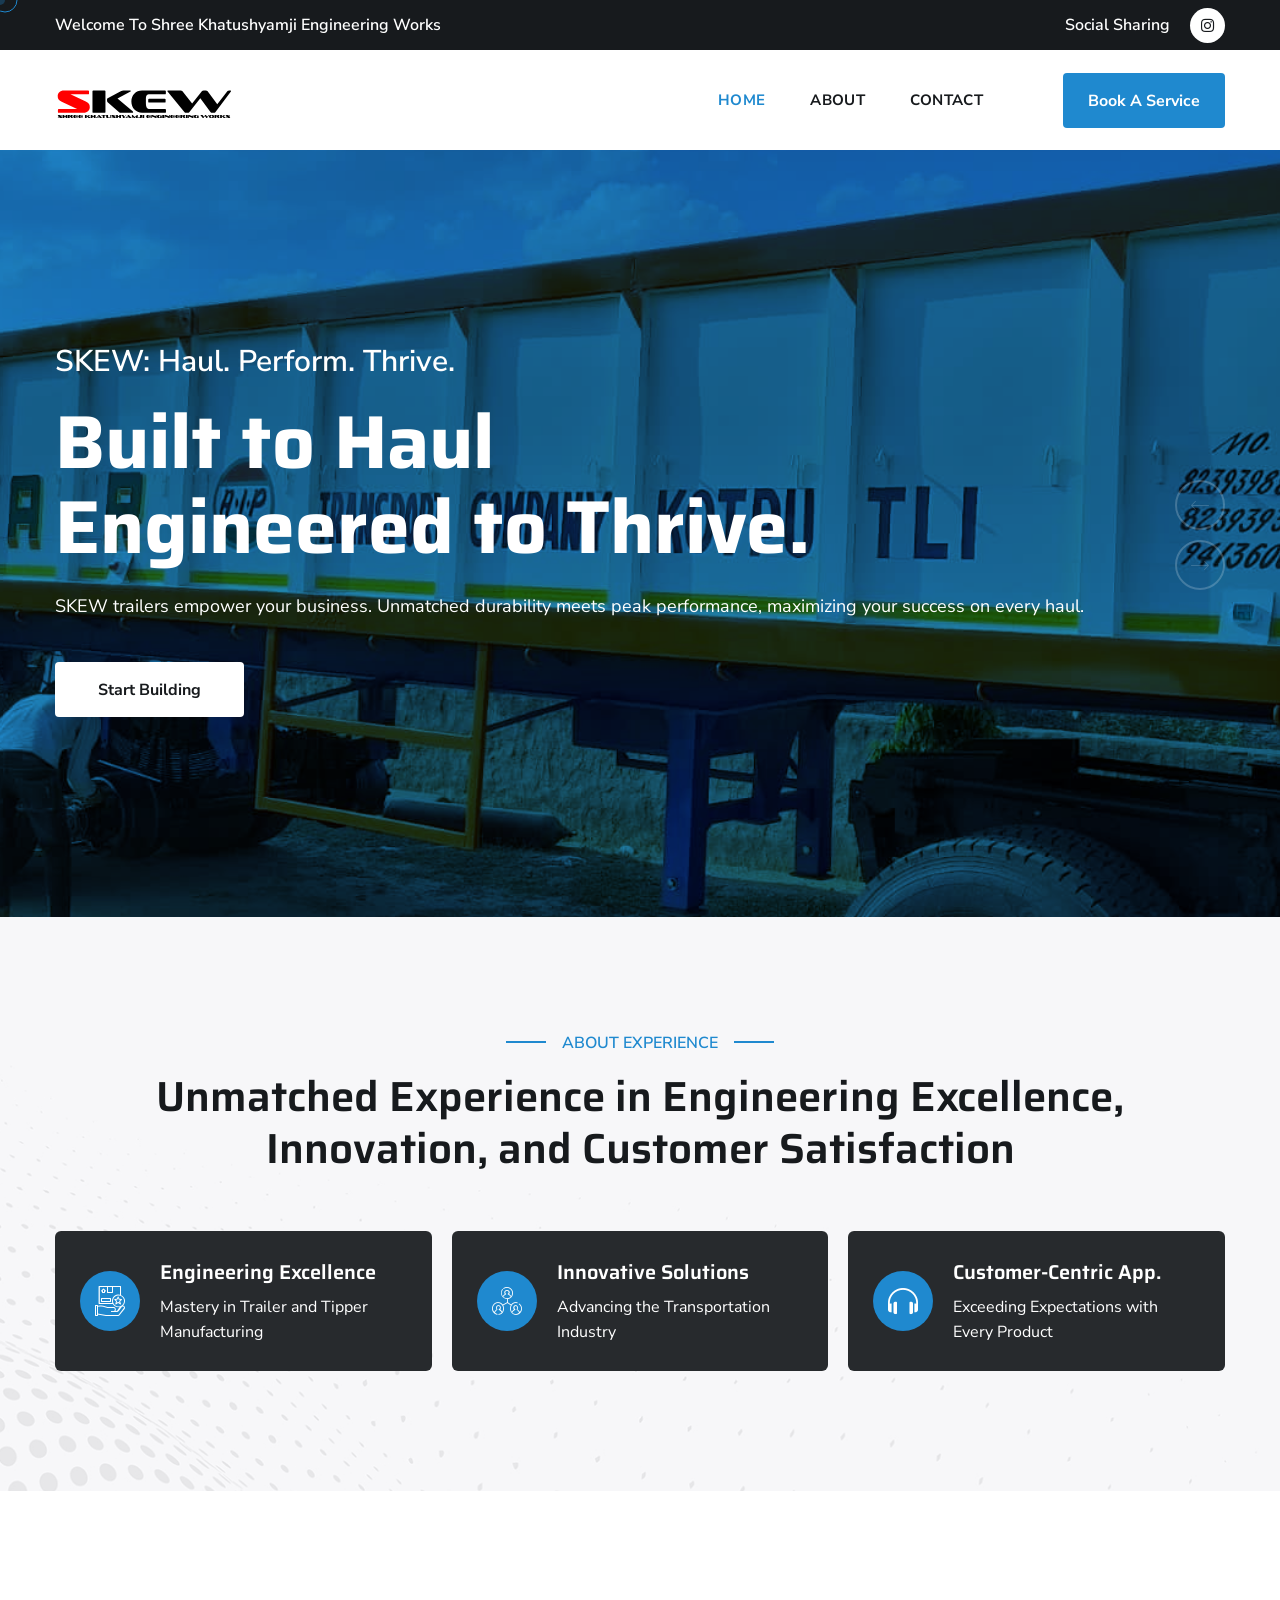
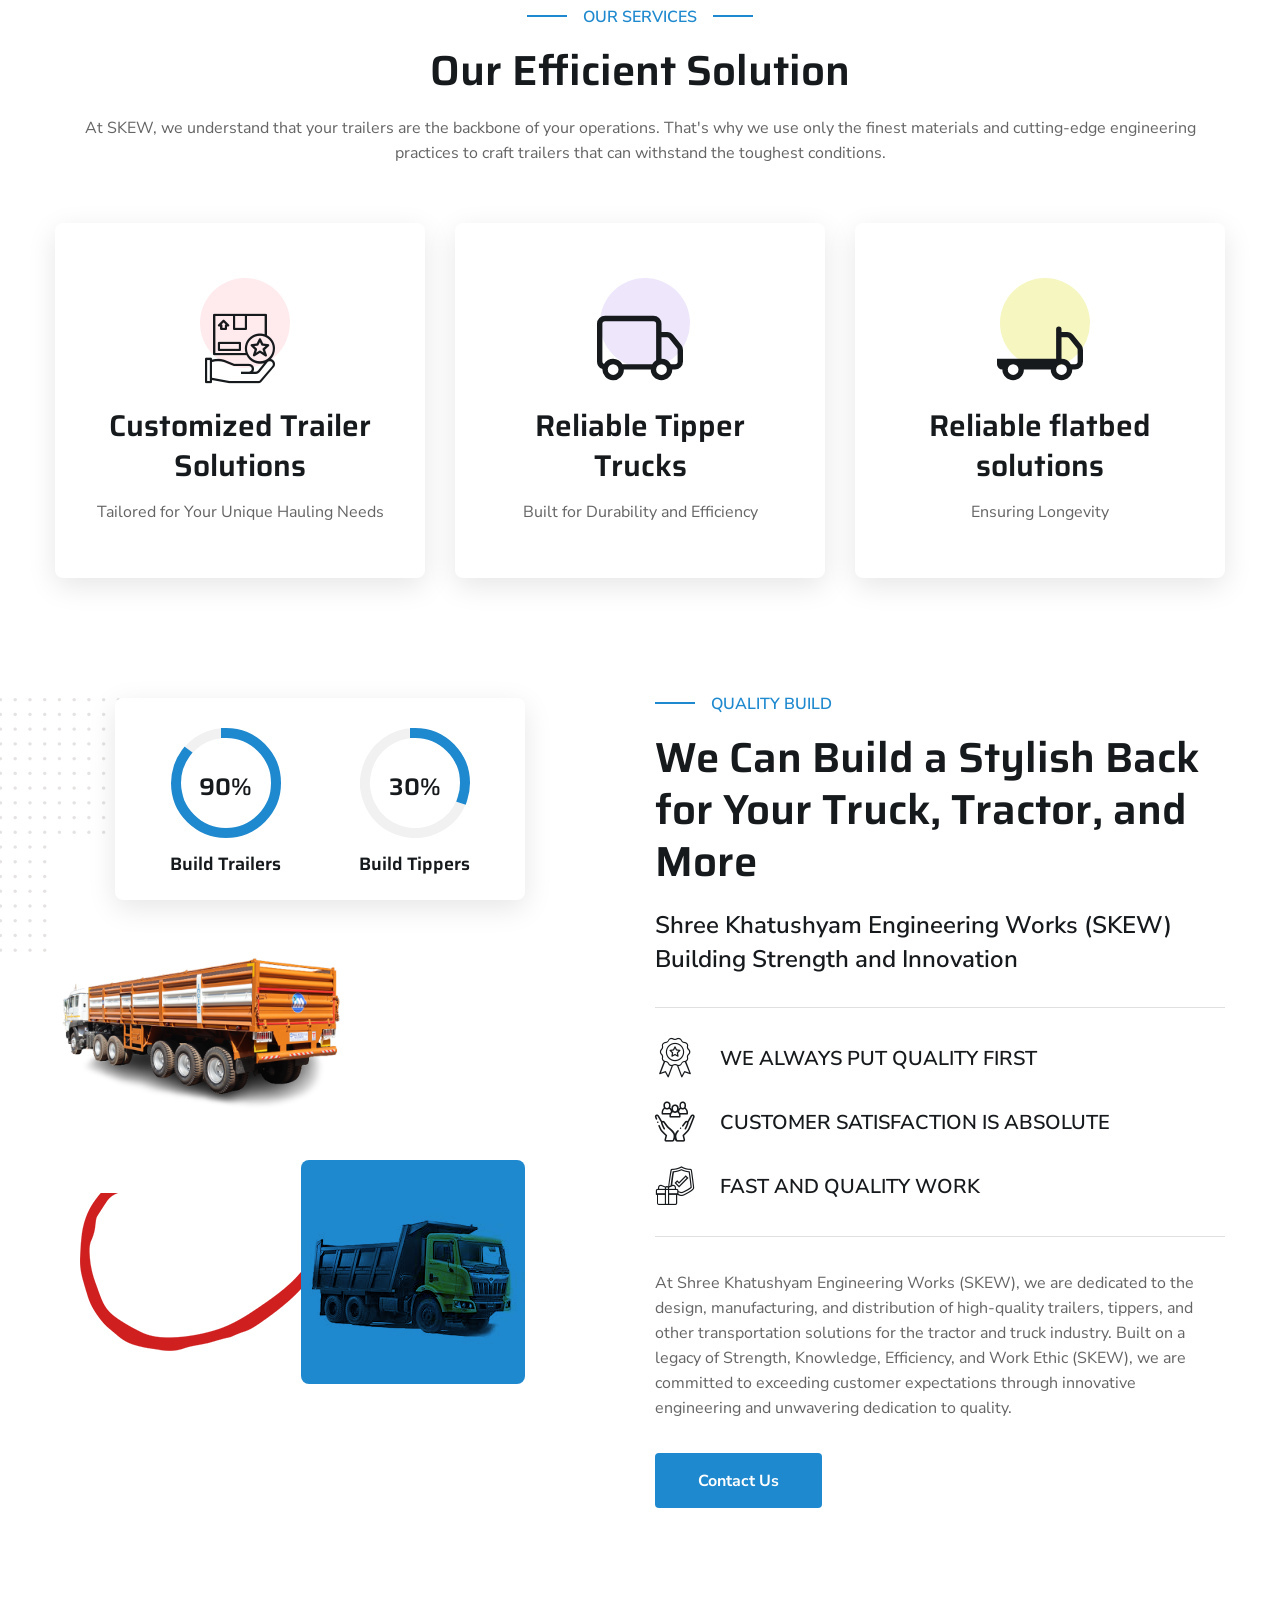
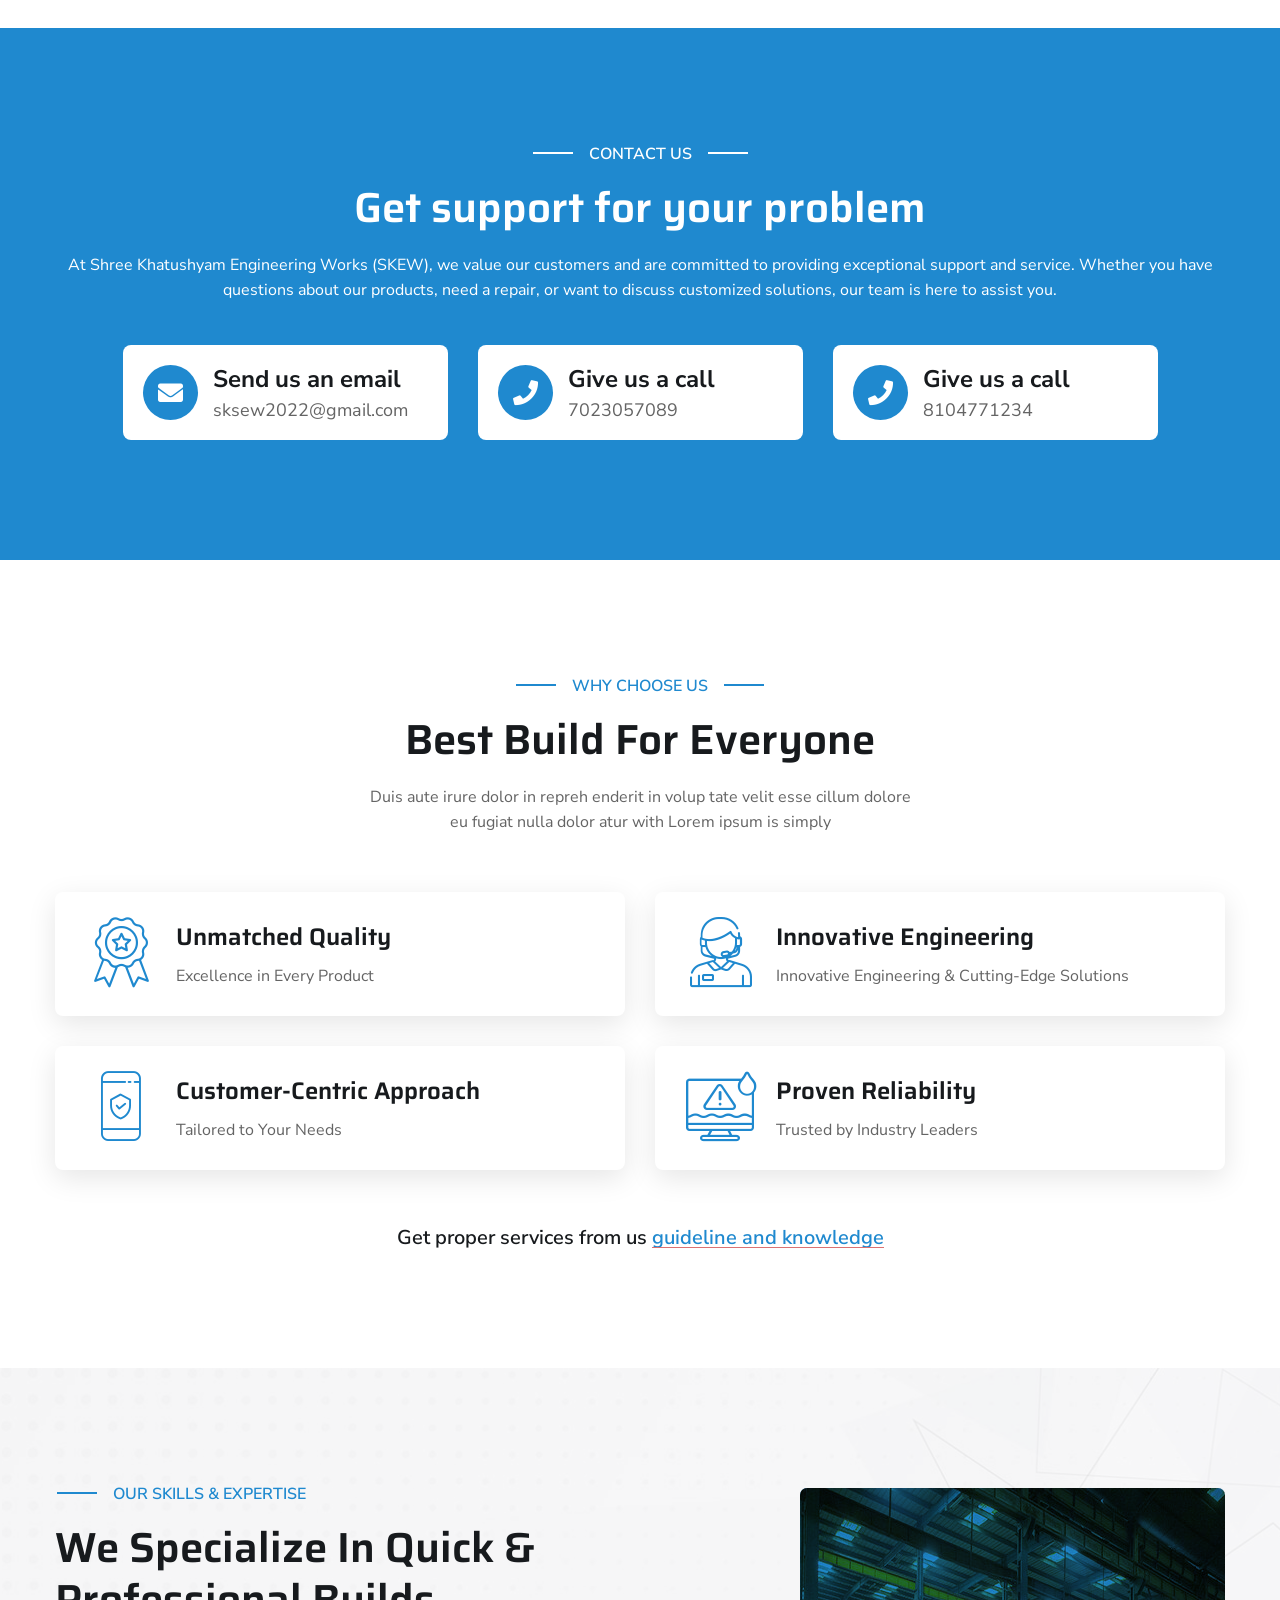
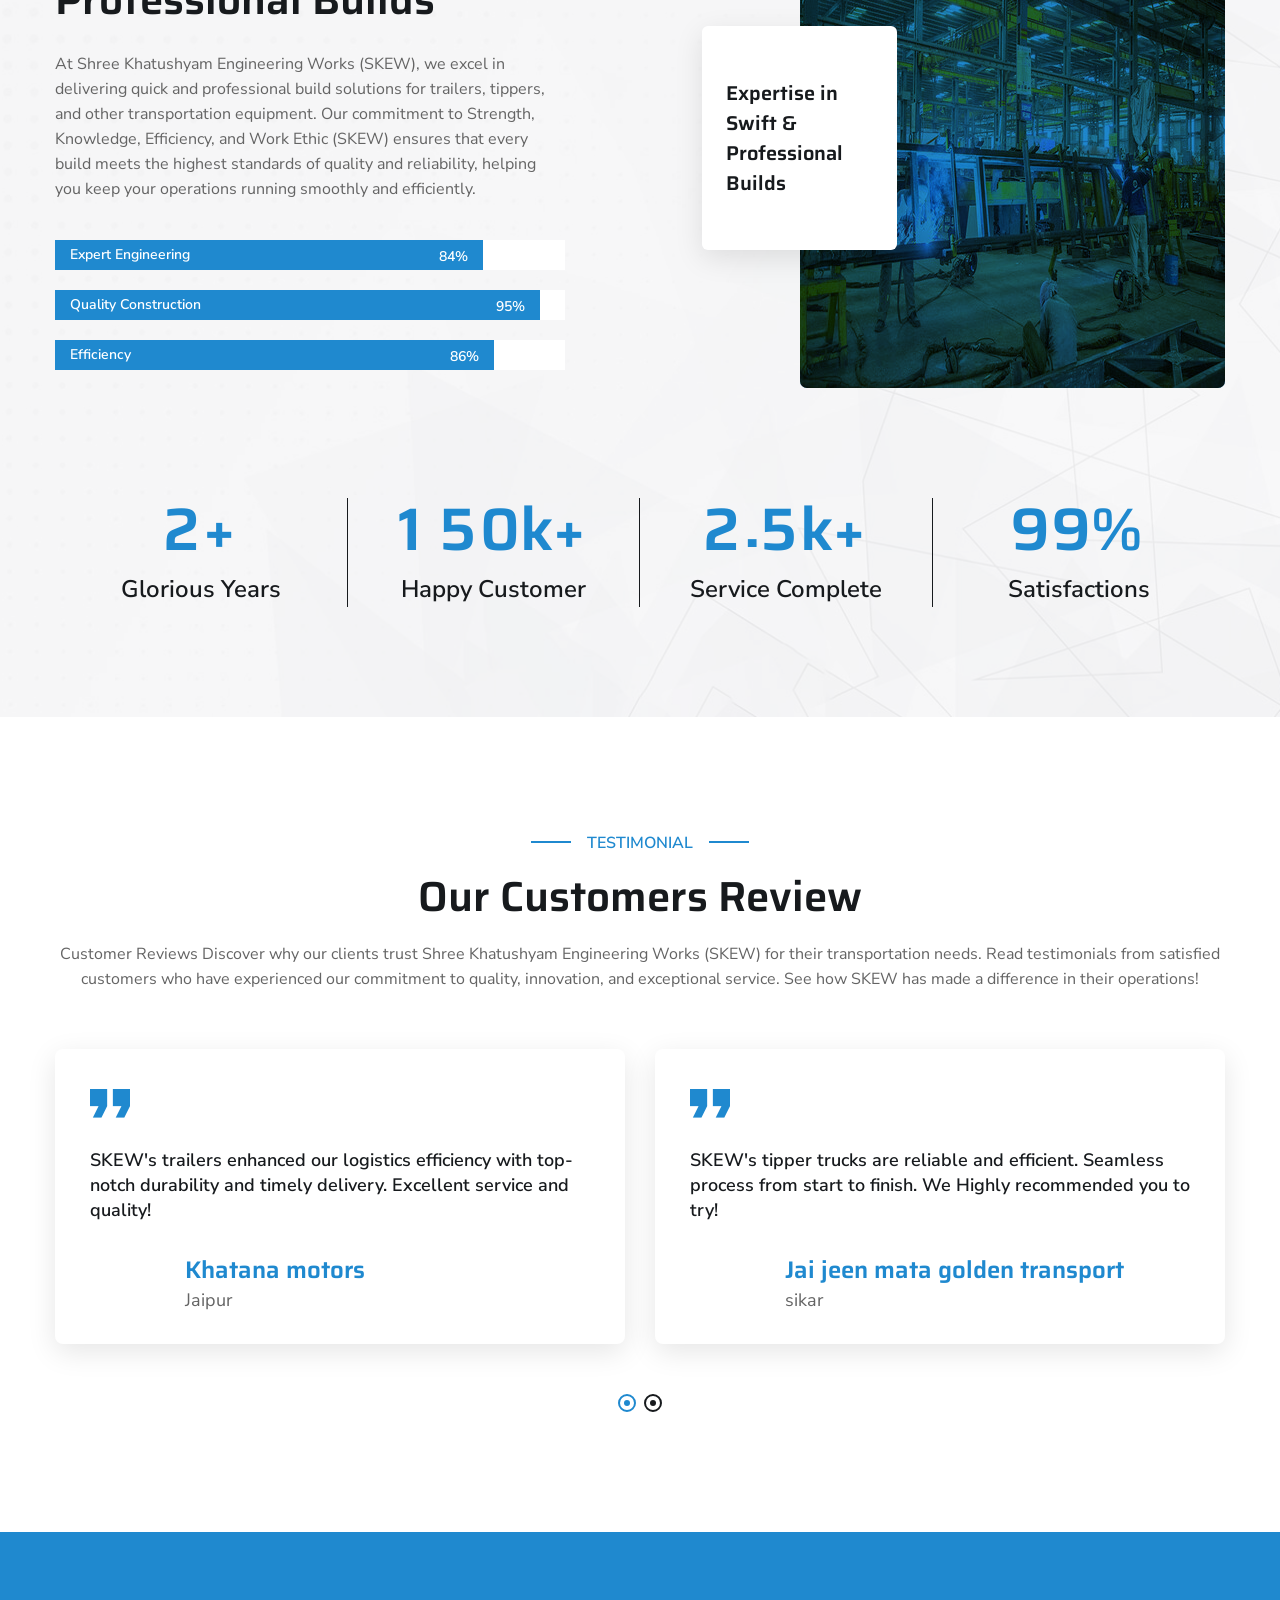
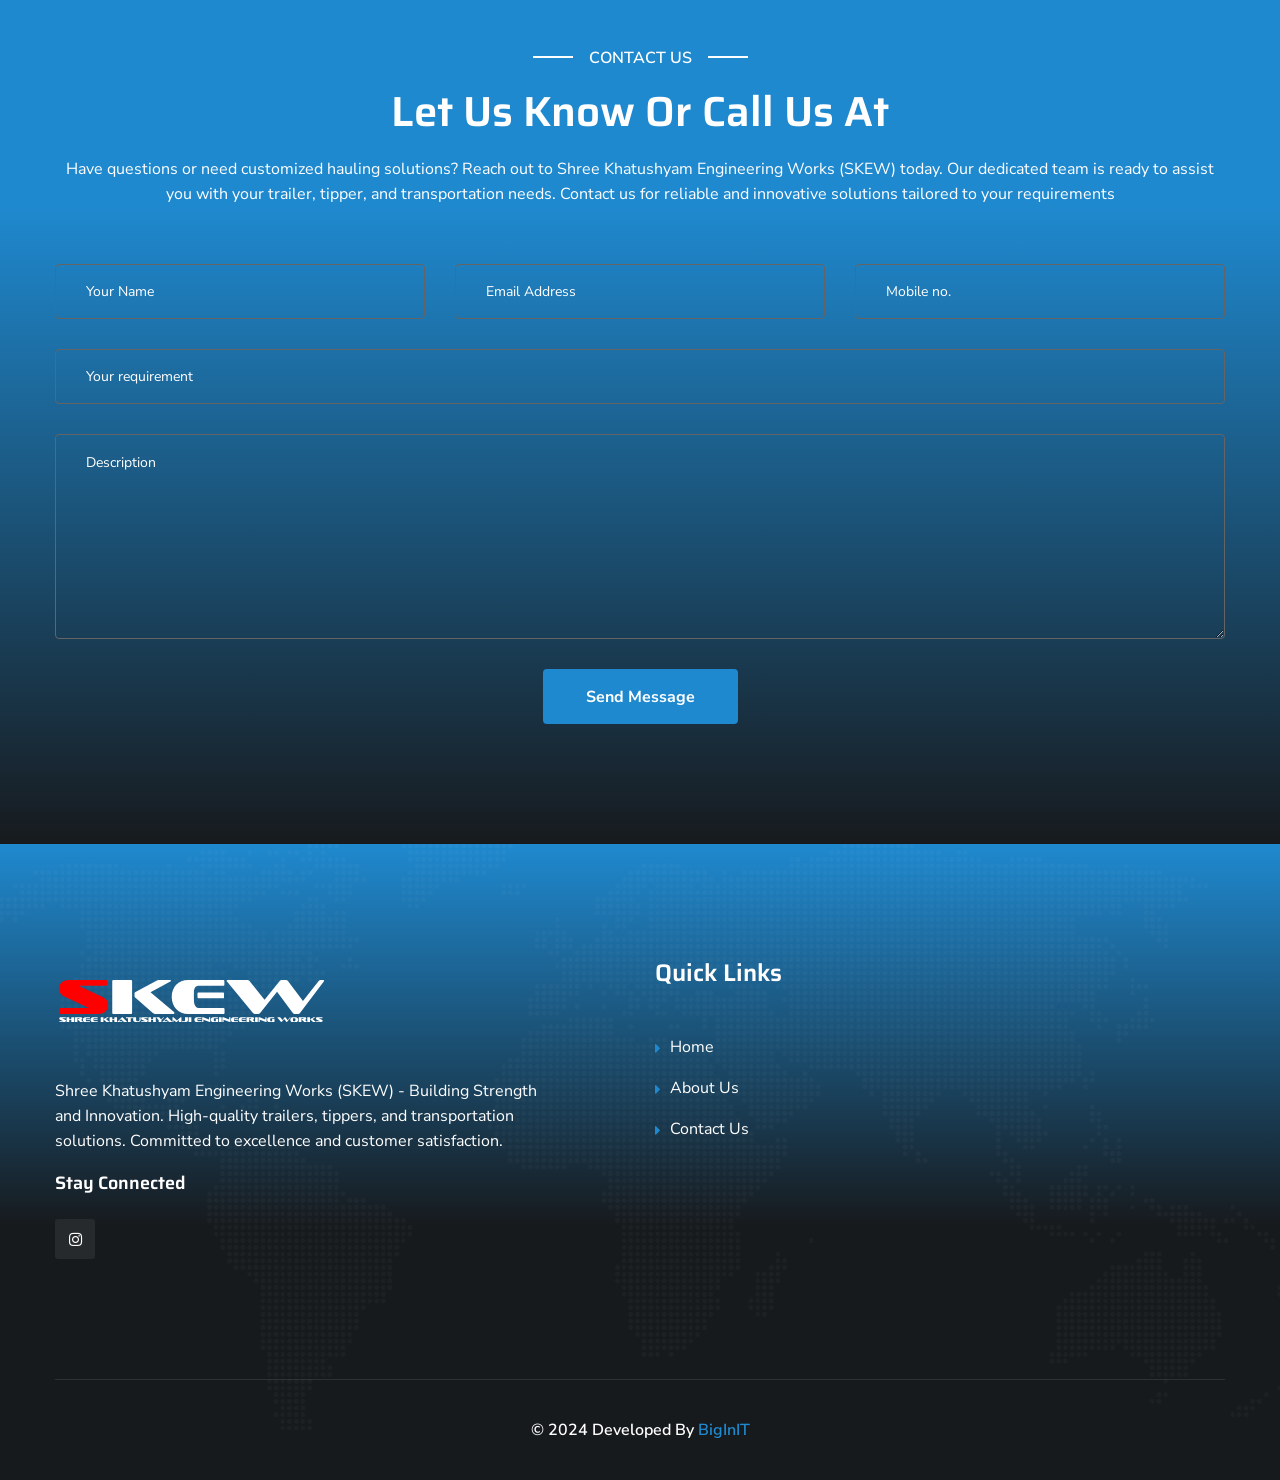
==== commit 48156d03: "card pages completed" ====
--- a/index.html
+++ b/index.html
@@ -311,7 +311,7 @@
                                 <div class="services-two__icon">
                                     <span class="icon-service"></span>
                                 </div>
-                                <h3 class="services-two__title"><a href="">Customized Trailer
+                                <h3 class="services-two__title"><a href="box1.html">Customized Trailer
                                         Solutions</a></h3>
                                 <p class="services-two__text">
                                     Tailored for Your Unique Hauling Needs</p>
@@ -328,7 +328,7 @@
                                         <path d="M0 3.5A1.5 1.5 0 0 1 1.5 2h9A1.5 1.5 0 0 1 12 3.5V5h1.02a1.5 1.5 0 0 1 1.17.563l1.481 1.85a1.5 1.5 0 0 1 .329.938V10.5a1.5 1.5 0 0 1-1.5 1.5H14a2 2 0 1 1-4 0H5a2 2 0 1 1-3.998-.085A1.5 1.5 0 0 1 0 10.5zm1.294 7.456A2 2 0 0 1 4.732 11h5.536a2 2 0 0 1 .732-.732V3.5a.5.5 0 0 0-.5-.5h-9a.5.5 0 0 0-.5.5v7a.5.5 0 0 0 .294.456M12 10a2 2 0 0 1 1.732 1h.768a.5.5 0 0 0 .5-.5V8.35a.5.5 0 0 0-.11-.312l-1.48-1.85A.5.5 0 0 0 13.02 6H12zm-9 1a1 1 0 1 0 0 2 1 1 0 0 0 0-2m9 0a1 1 0 1 0 0 2 1 1 0 0 0 0-2"/>
                                       </svg></span>
                                 </div>
-                                <h3 class="services-two__title"><a href="">Reliable Tipper
+                                <h3 class="services-two__title"><a href="box2.html">Reliable Tipper
                                         Trucks</a></h3>
                                 <p class="services-two__text">
                                     Built for Durability and Efficiency</p>
@@ -345,7 +345,7 @@
                                         <path d="M11.5 4a.5.5 0 0 1 .5.5V5h1.02a1.5 1.5 0 0 1 1.17.563l1.481 1.85a1.5 1.5 0 0 1 .329.938V10.5a1.5 1.5 0 0 1-1.5 1.5H14a2 2 0 1 1-4 0H5a2 2 0 1 1-4 0 1 1 0 0 1-1-1v-1h11V4.5a.5.5 0 0 1 .5-.5M3 11a1 1 0 1 0 0 2 1 1 0 0 0 0-2m9 0a1 1 0 1 0 0 2 1 1 0 0 0 0-2m1.732 0h.768a.5.5 0 0 0 .5-.5V8.35a.5.5 0 0 0-.11-.312l-1.48-1.85A.5.5 0 0 0 13.02 6H12v4a2 2 0 0 1 1.732 1"/>
                                       </svg></span>
                                 </div>
-                                <h3 class="services-two__title"><a href="">Reliable flatbed solutions</a></h3>
+                                <h3 class="services-two__title"><a href="box3.html">Reliable flatbed solutions</a></h3>
                                 <p class="services-two__text">
                                     Ensuring Longevity</p>
                             </div>
--- a/assets/css/skew.css
+++ b/assets/css/skew.css
@@ -5477,6 +5477,14 @@
 .blog-two__read-more:hover {
   color: var(--skew-base);
 }
+.sp {
+  padding: 0;
+  margin: 0;
+}
+
+.sp ul {
+  margin-bottom: 14px;
+}
 
 /*--------------------------------------------------------------
 # Site Footer Two
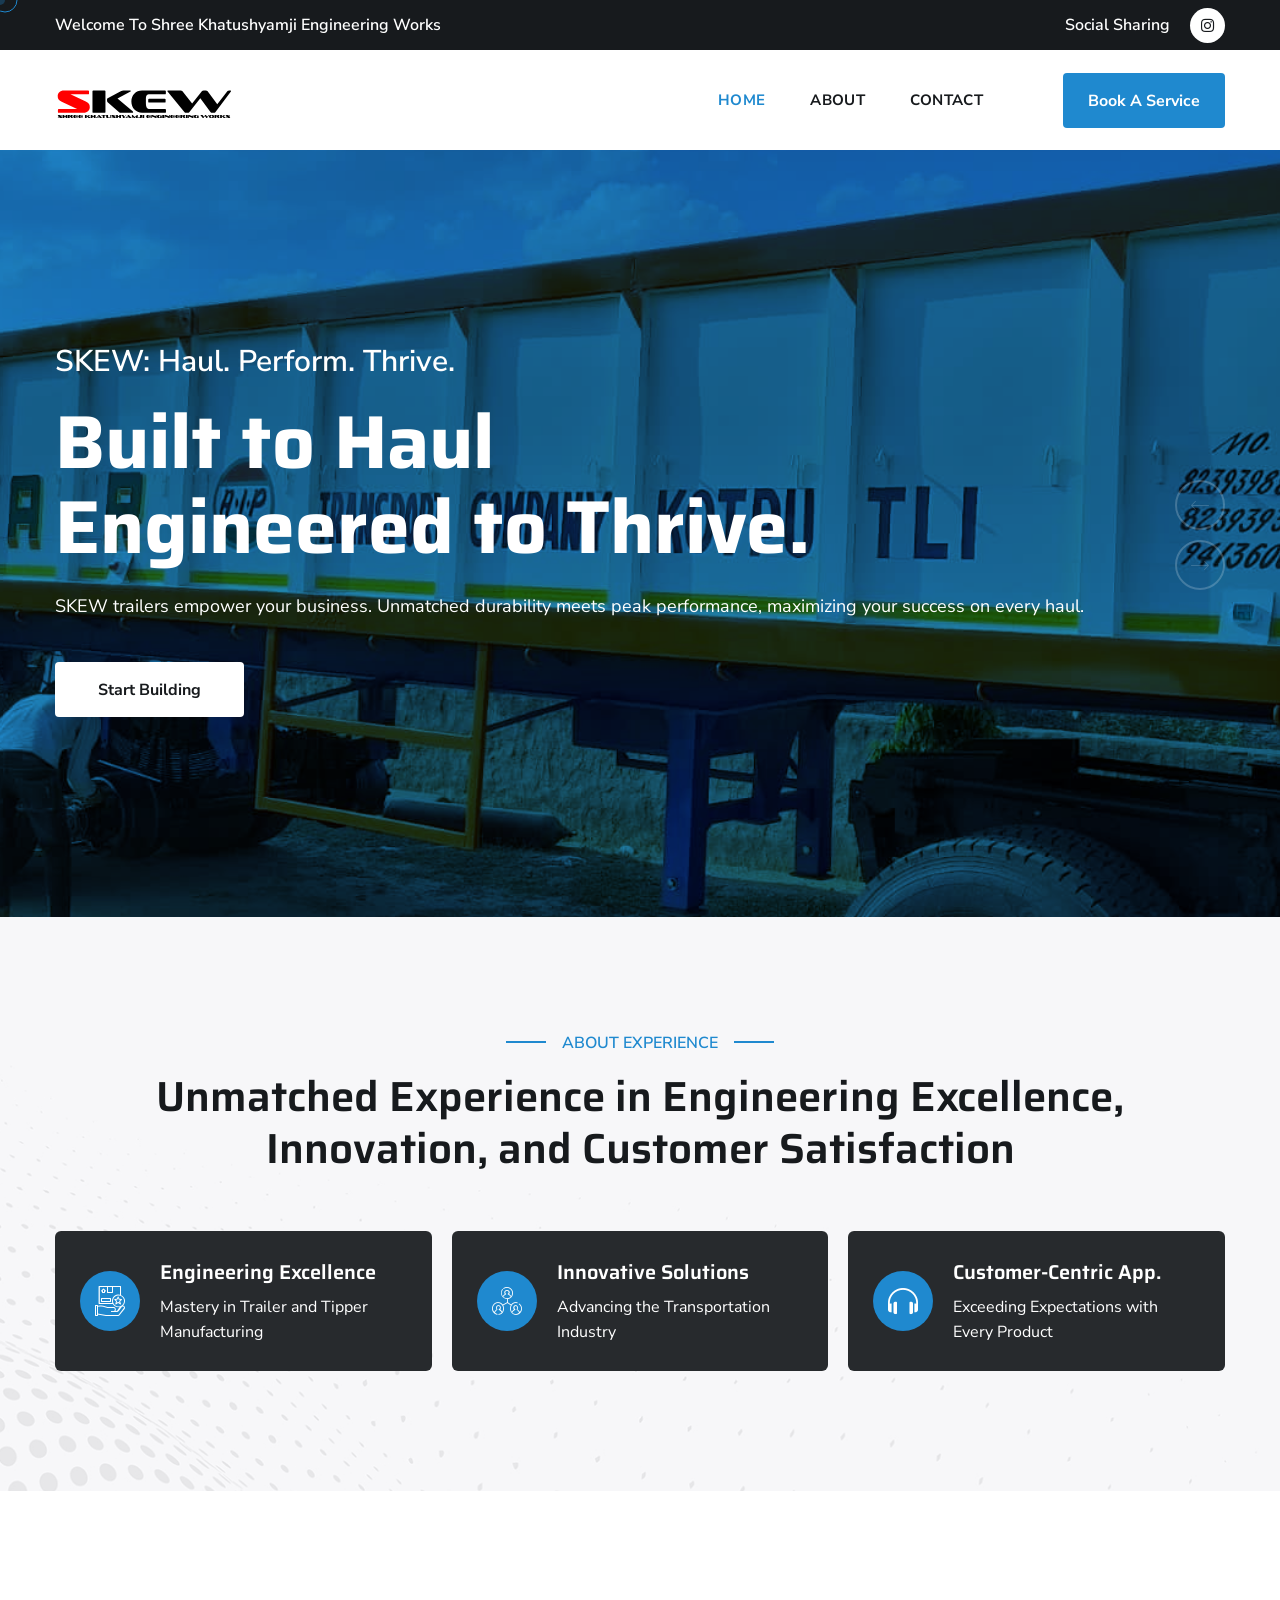
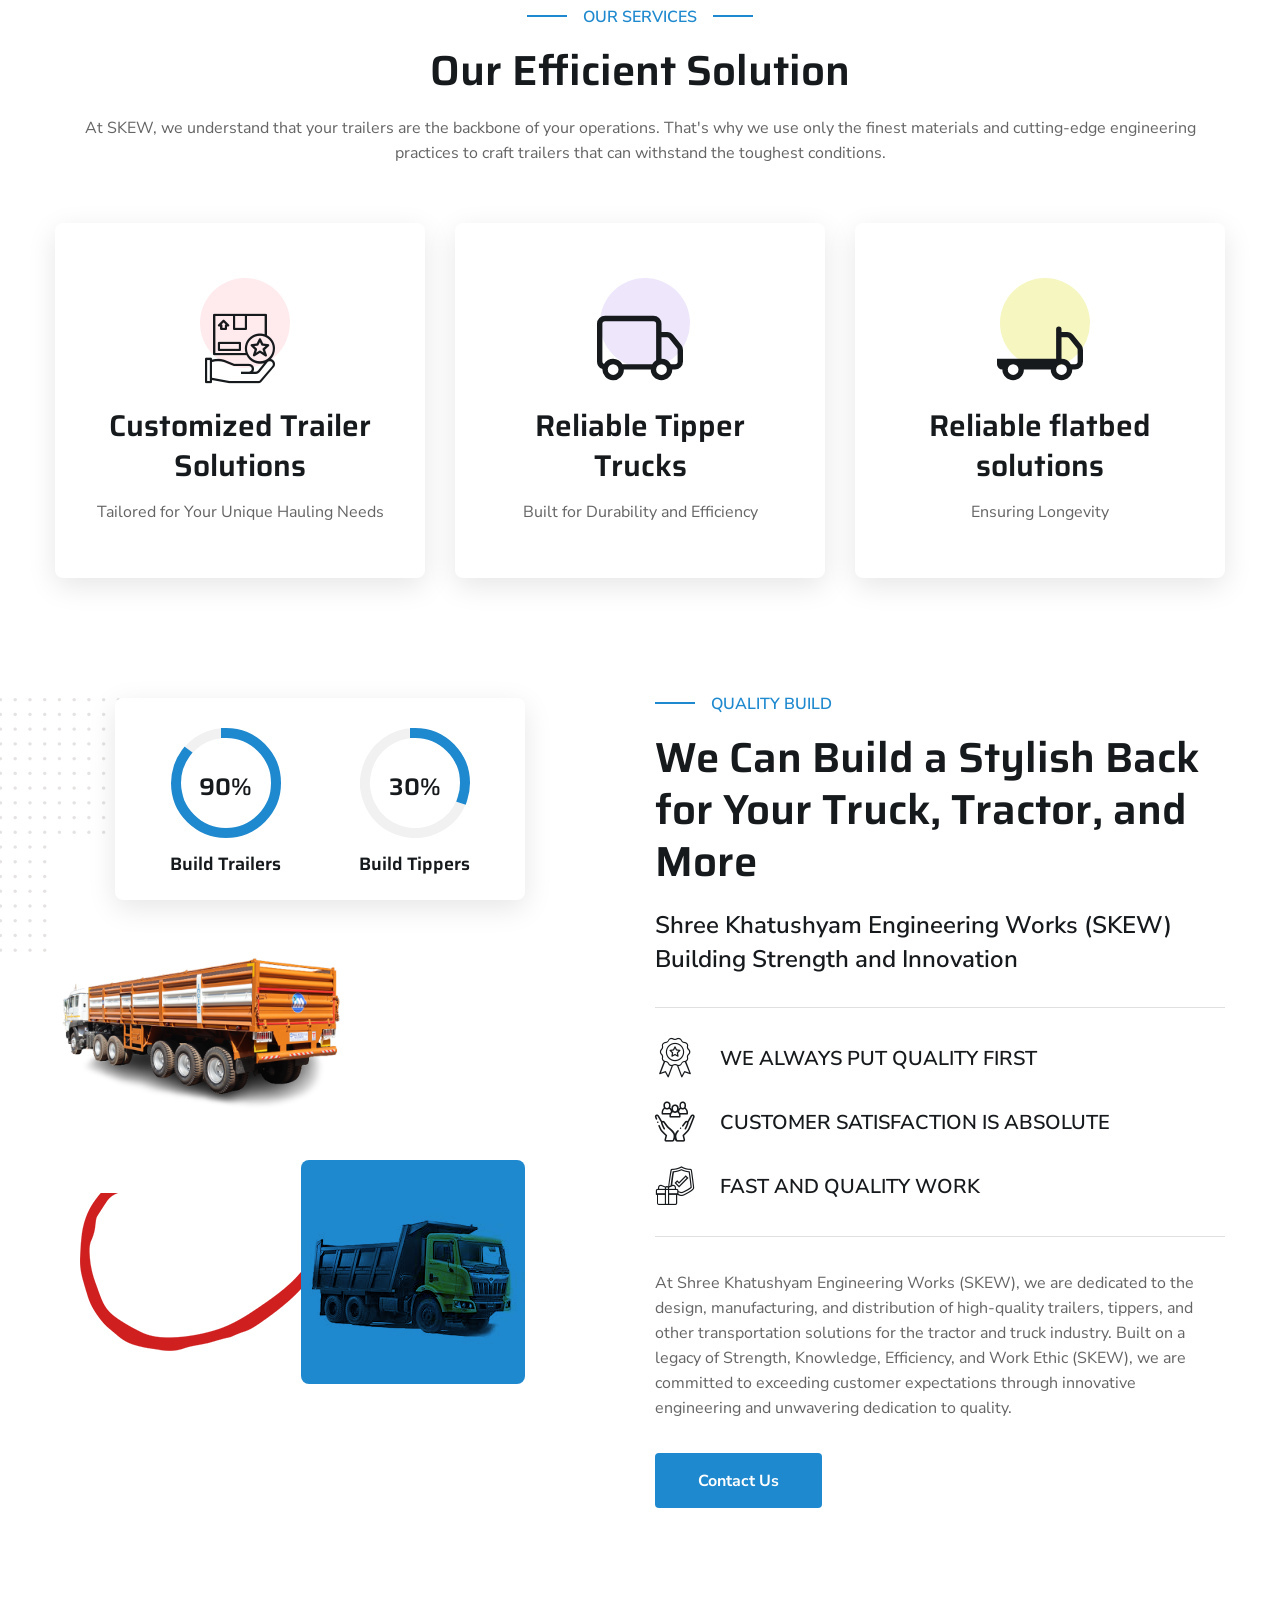
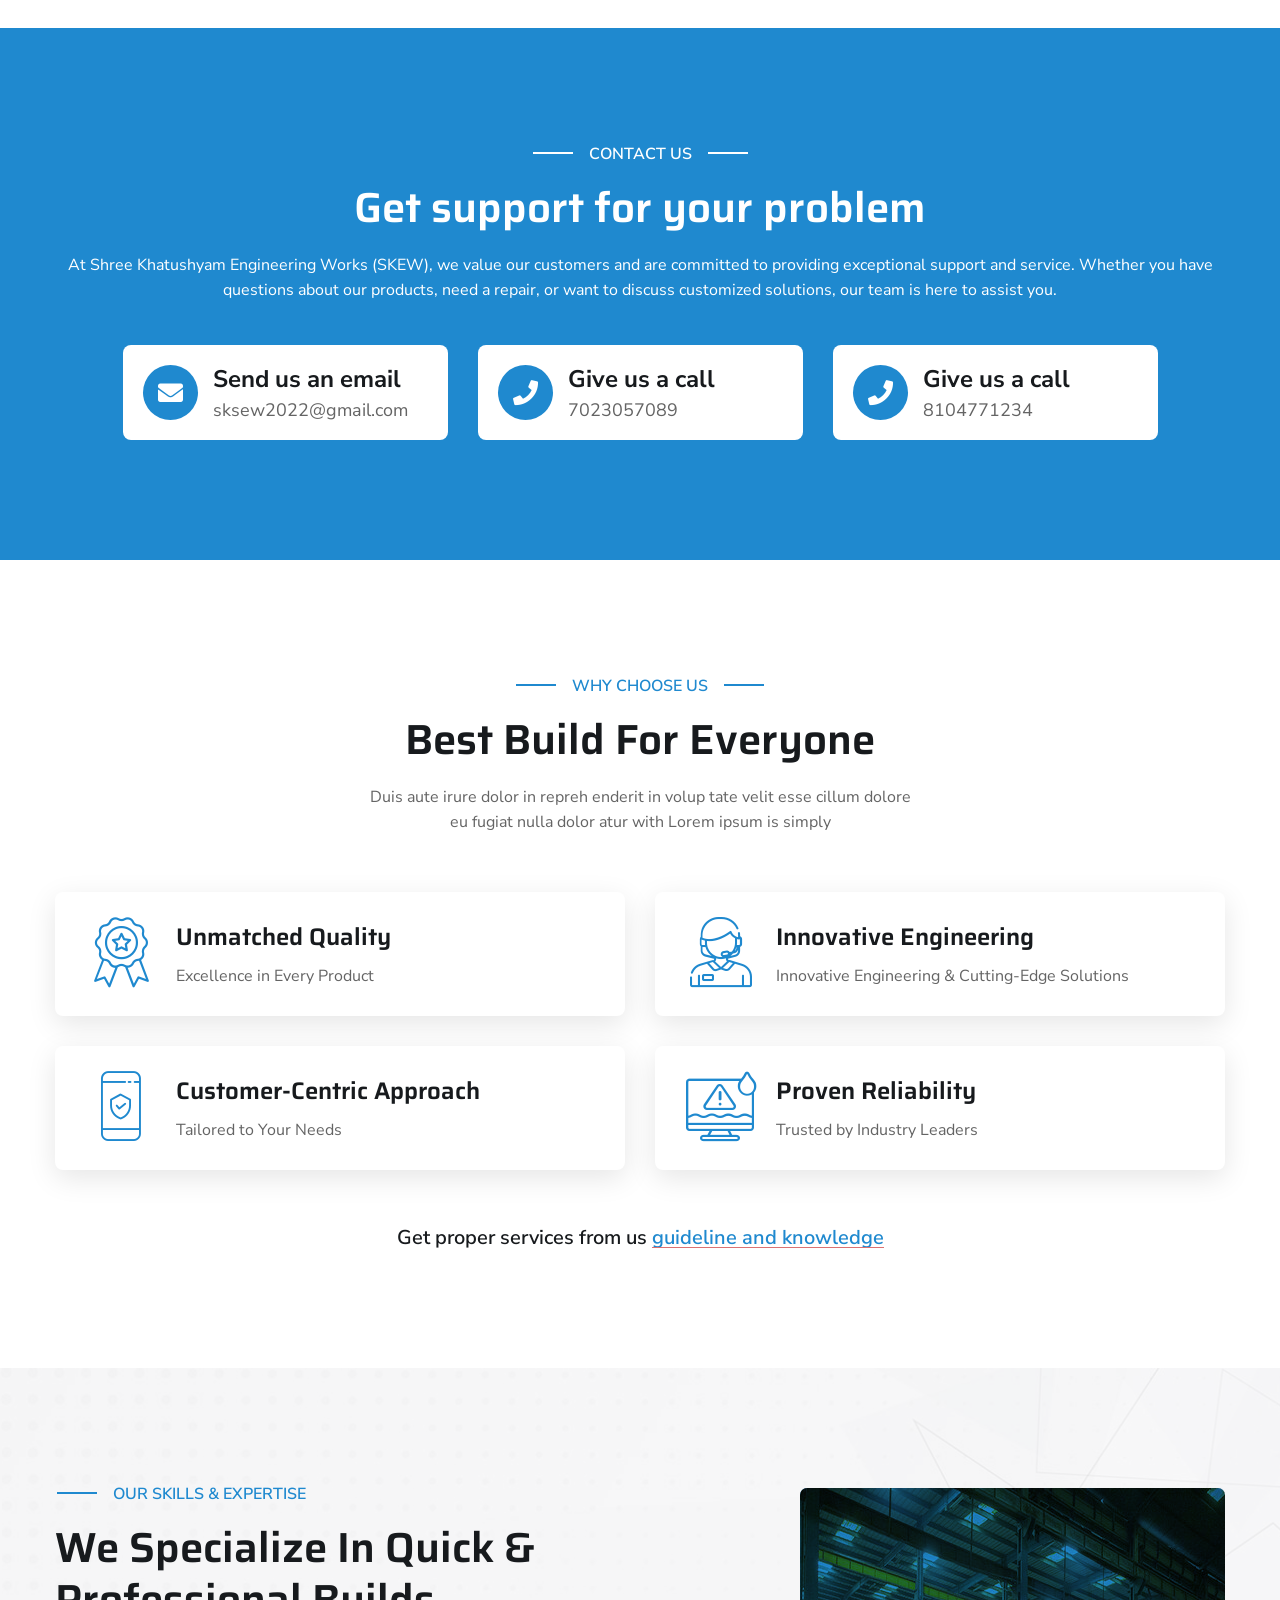
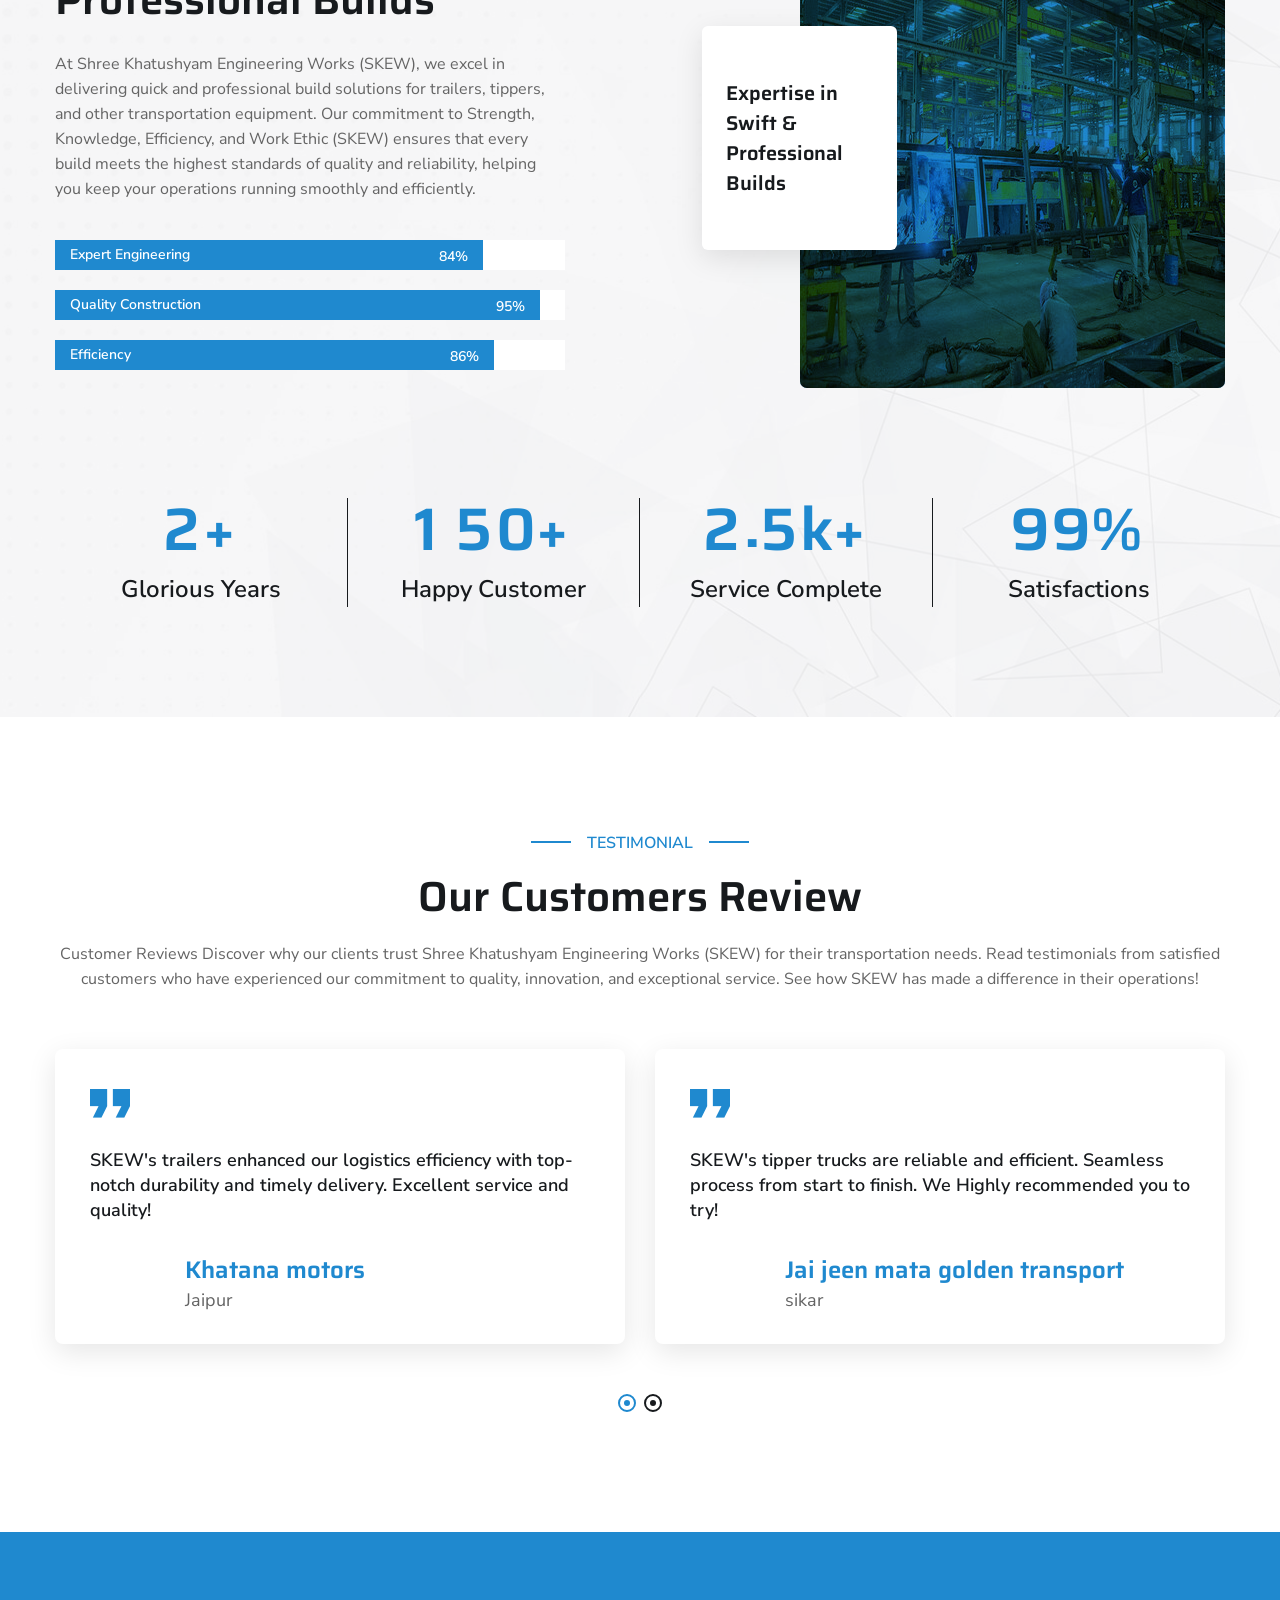
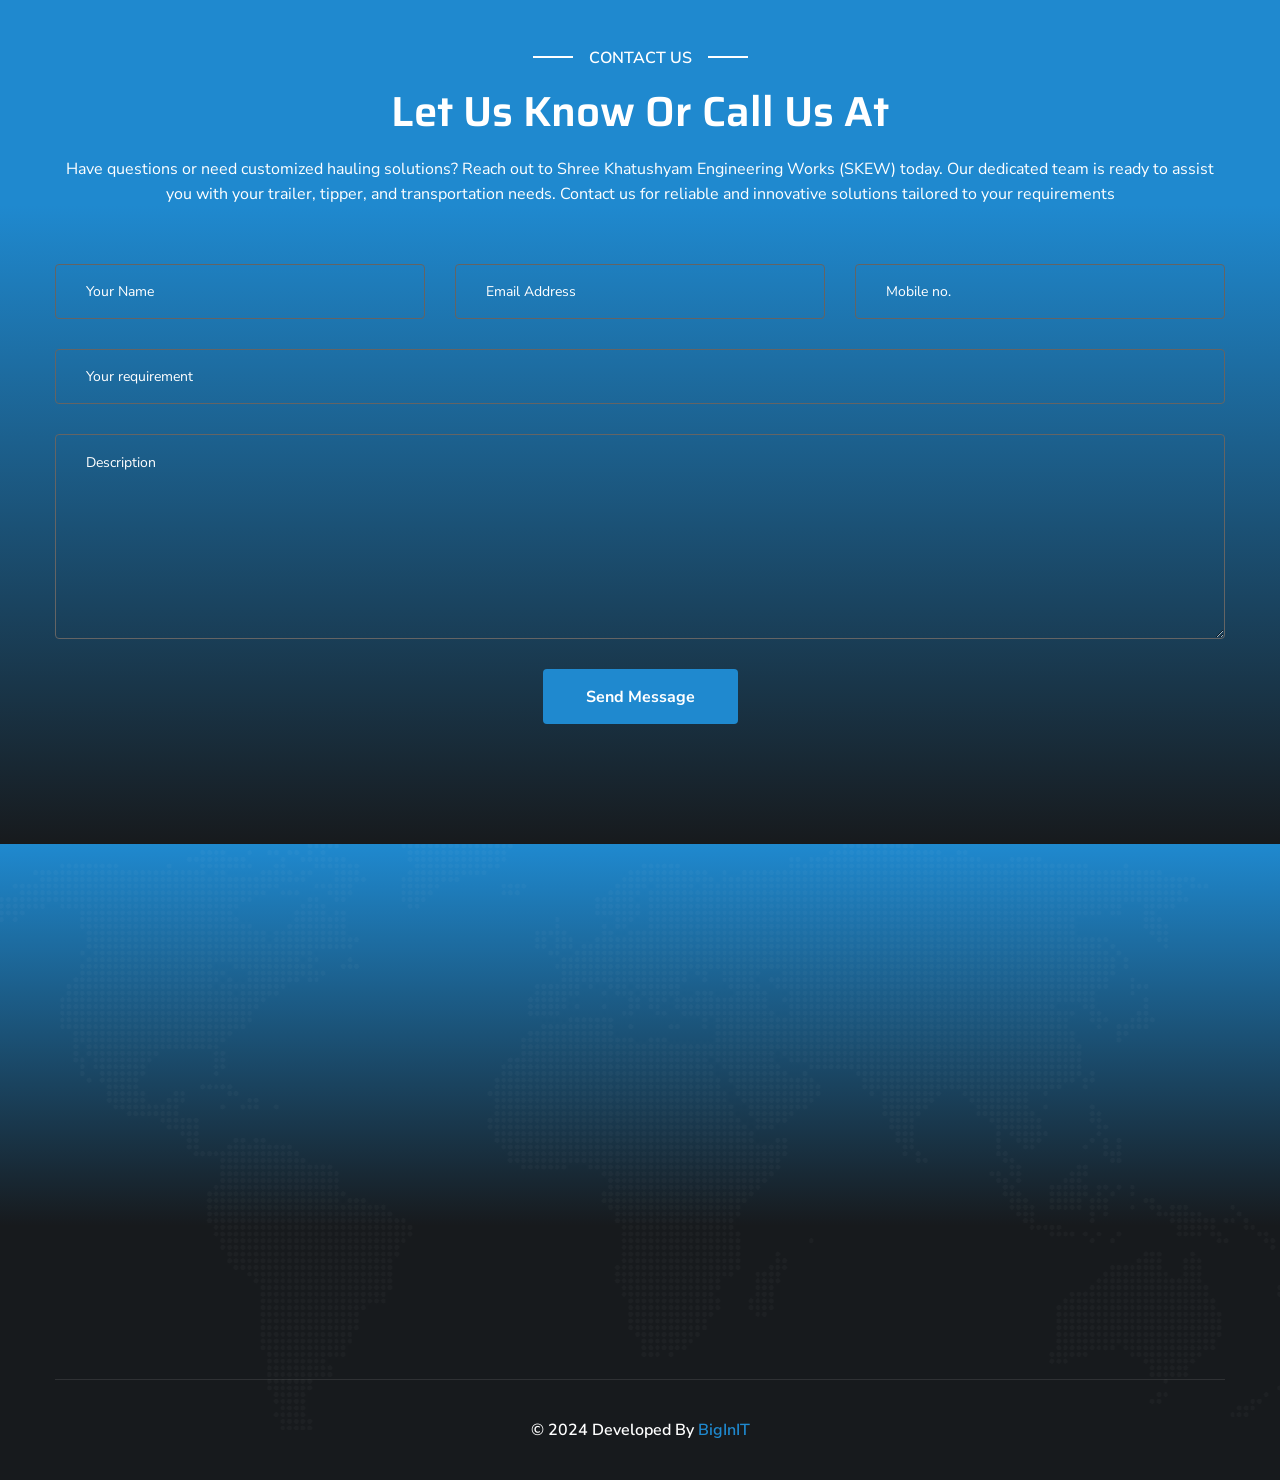
==== commit 0b167d2d: "time & customer" ====
--- a/index.html
+++ b/index.html
@@ -667,7 +667,7 @@
                                 </li>
                                 <li class="counter-two__single">
                                     <h3 class="odometer" data-count="150">00</h3>
-                                    <span class="counter-two__plus">k+</span>
+                                    <span class="counter-two__plus">+</span>
                                     <p class="counter-two__text">Happy Customer</p>
                                 </li>
                                 <li class="counter-two__single">
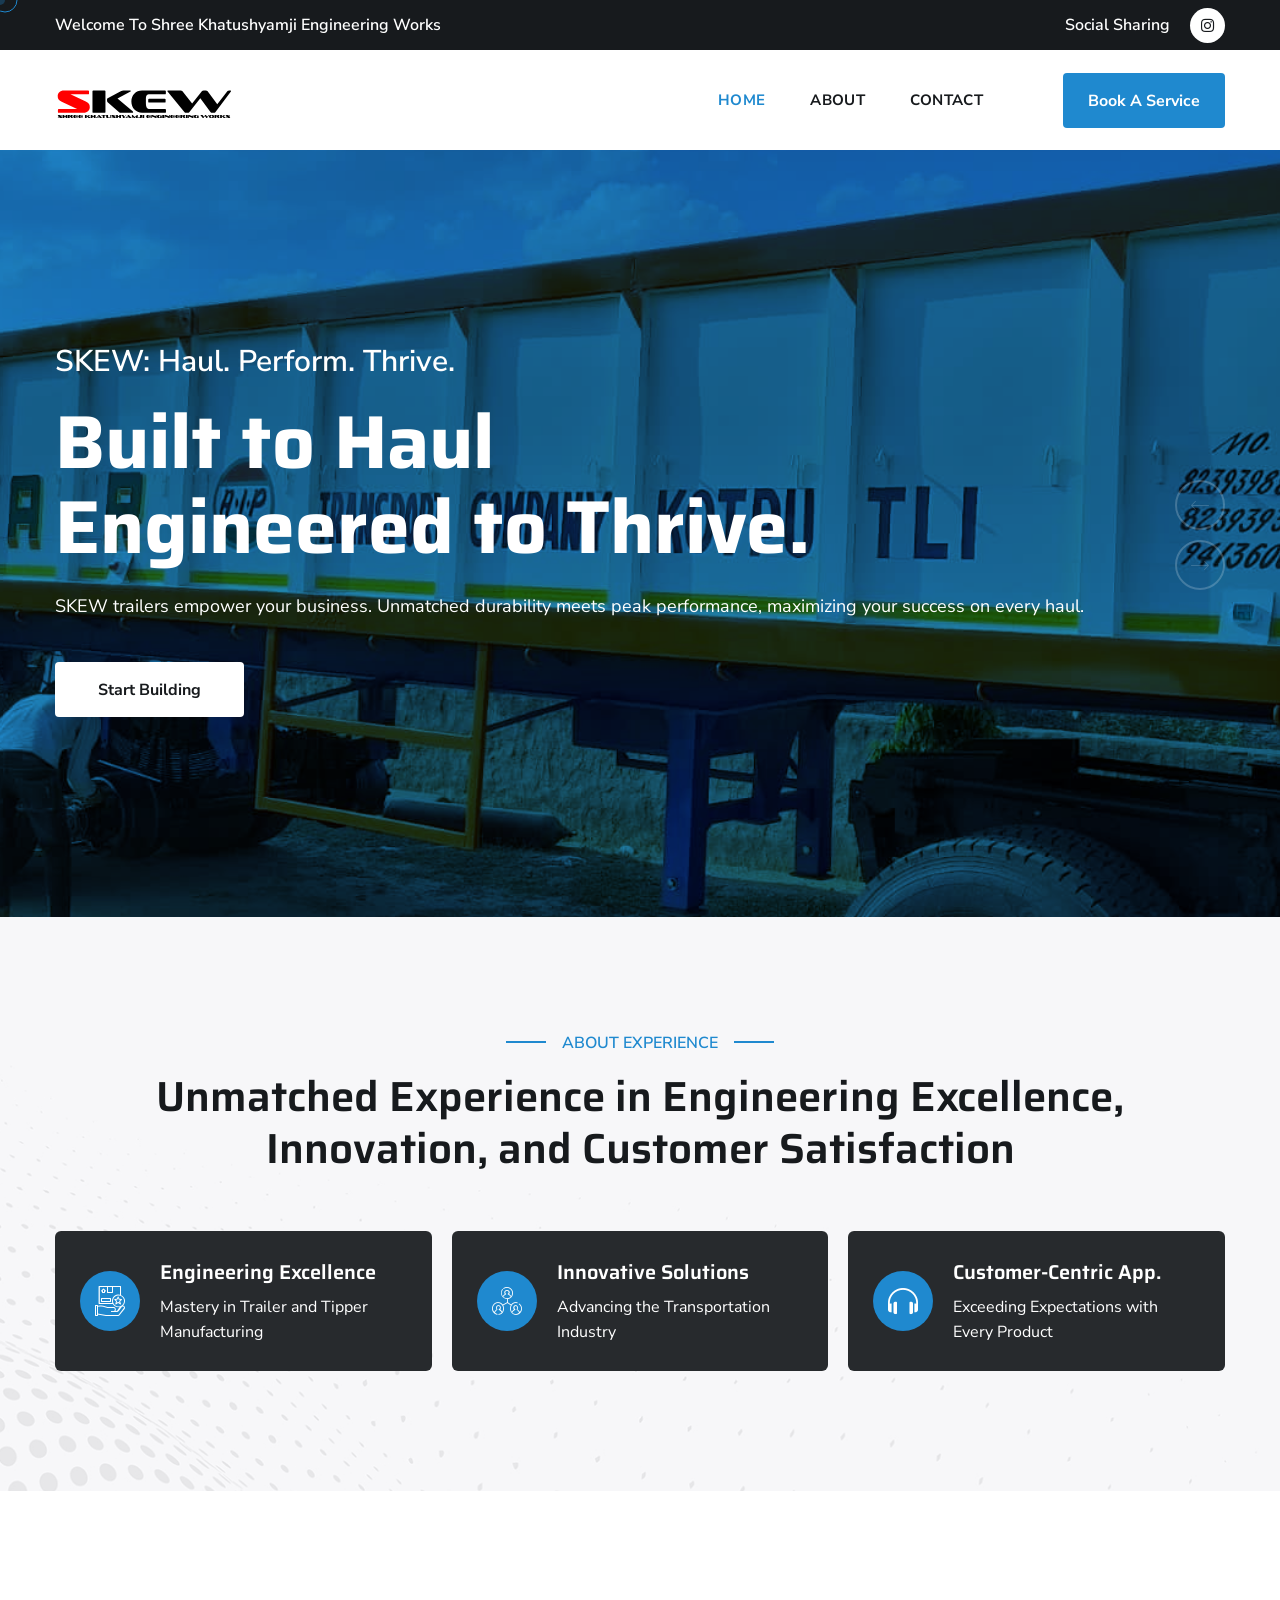
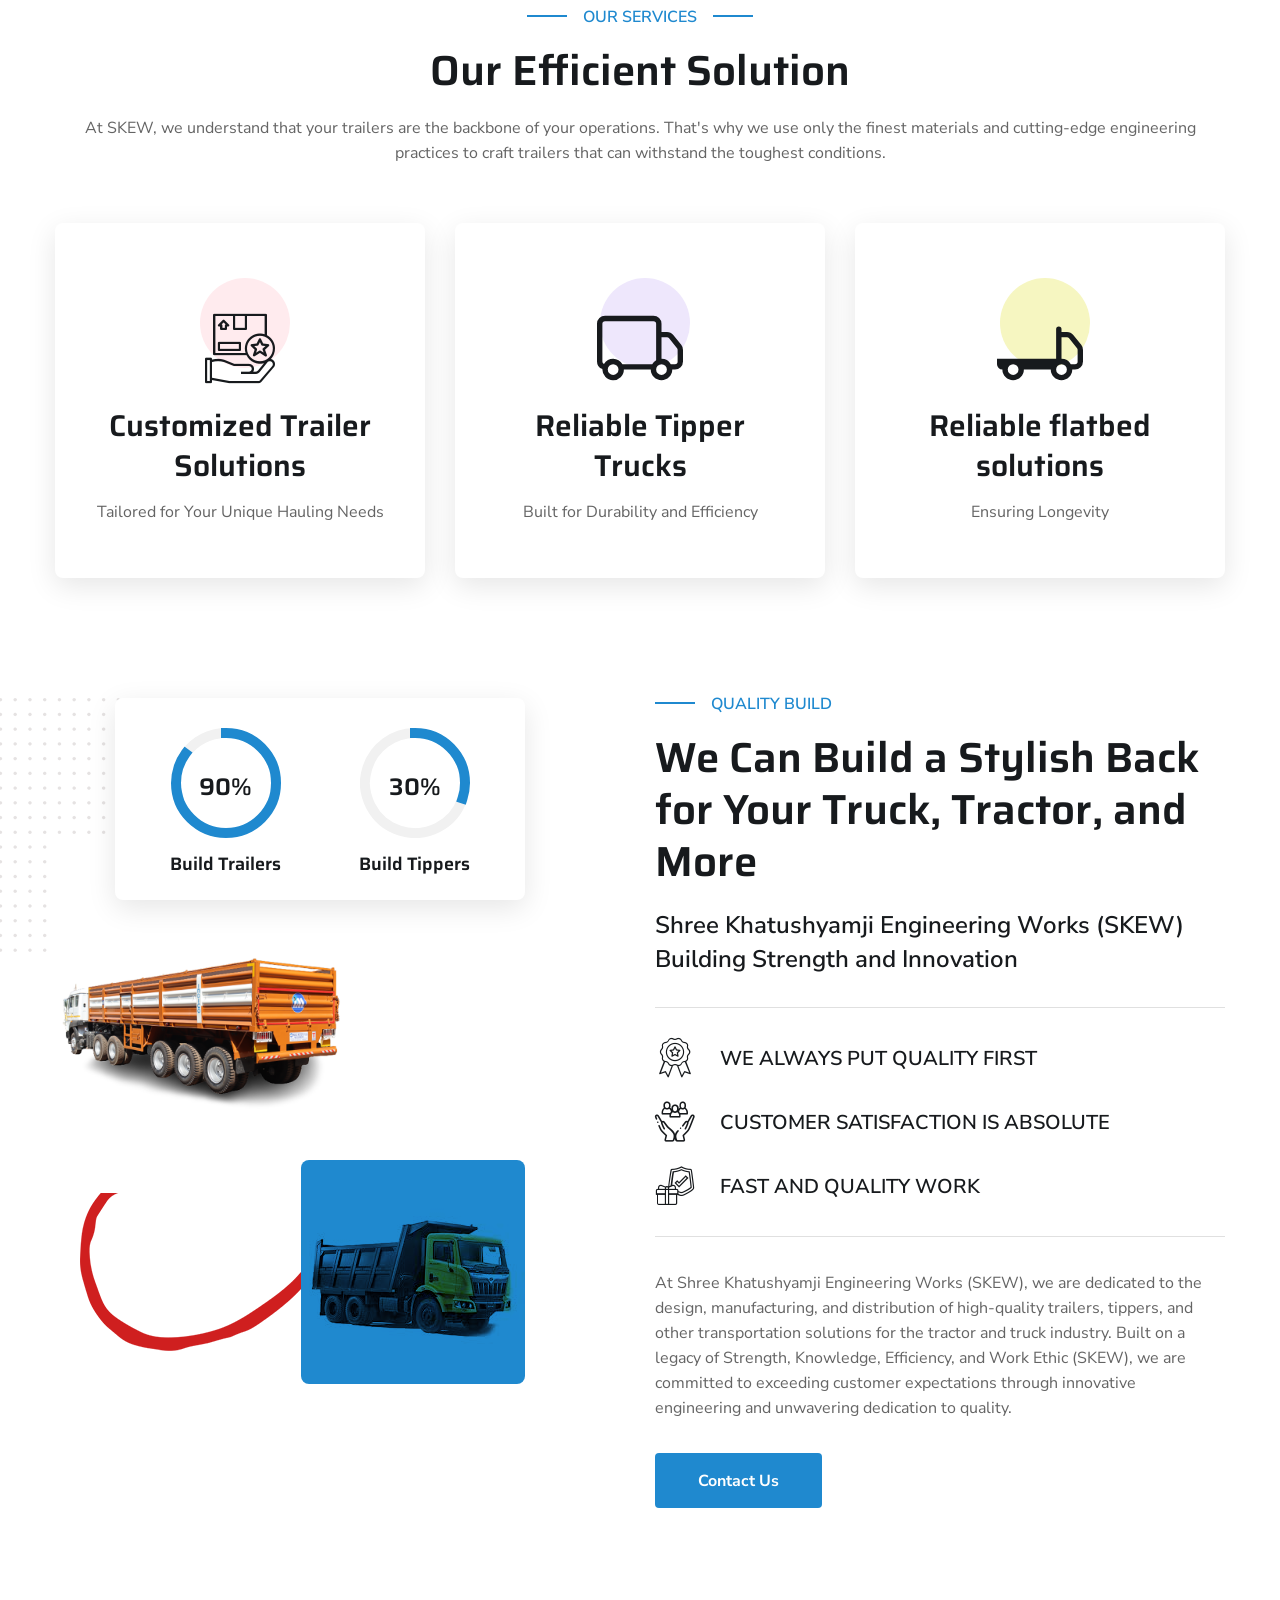
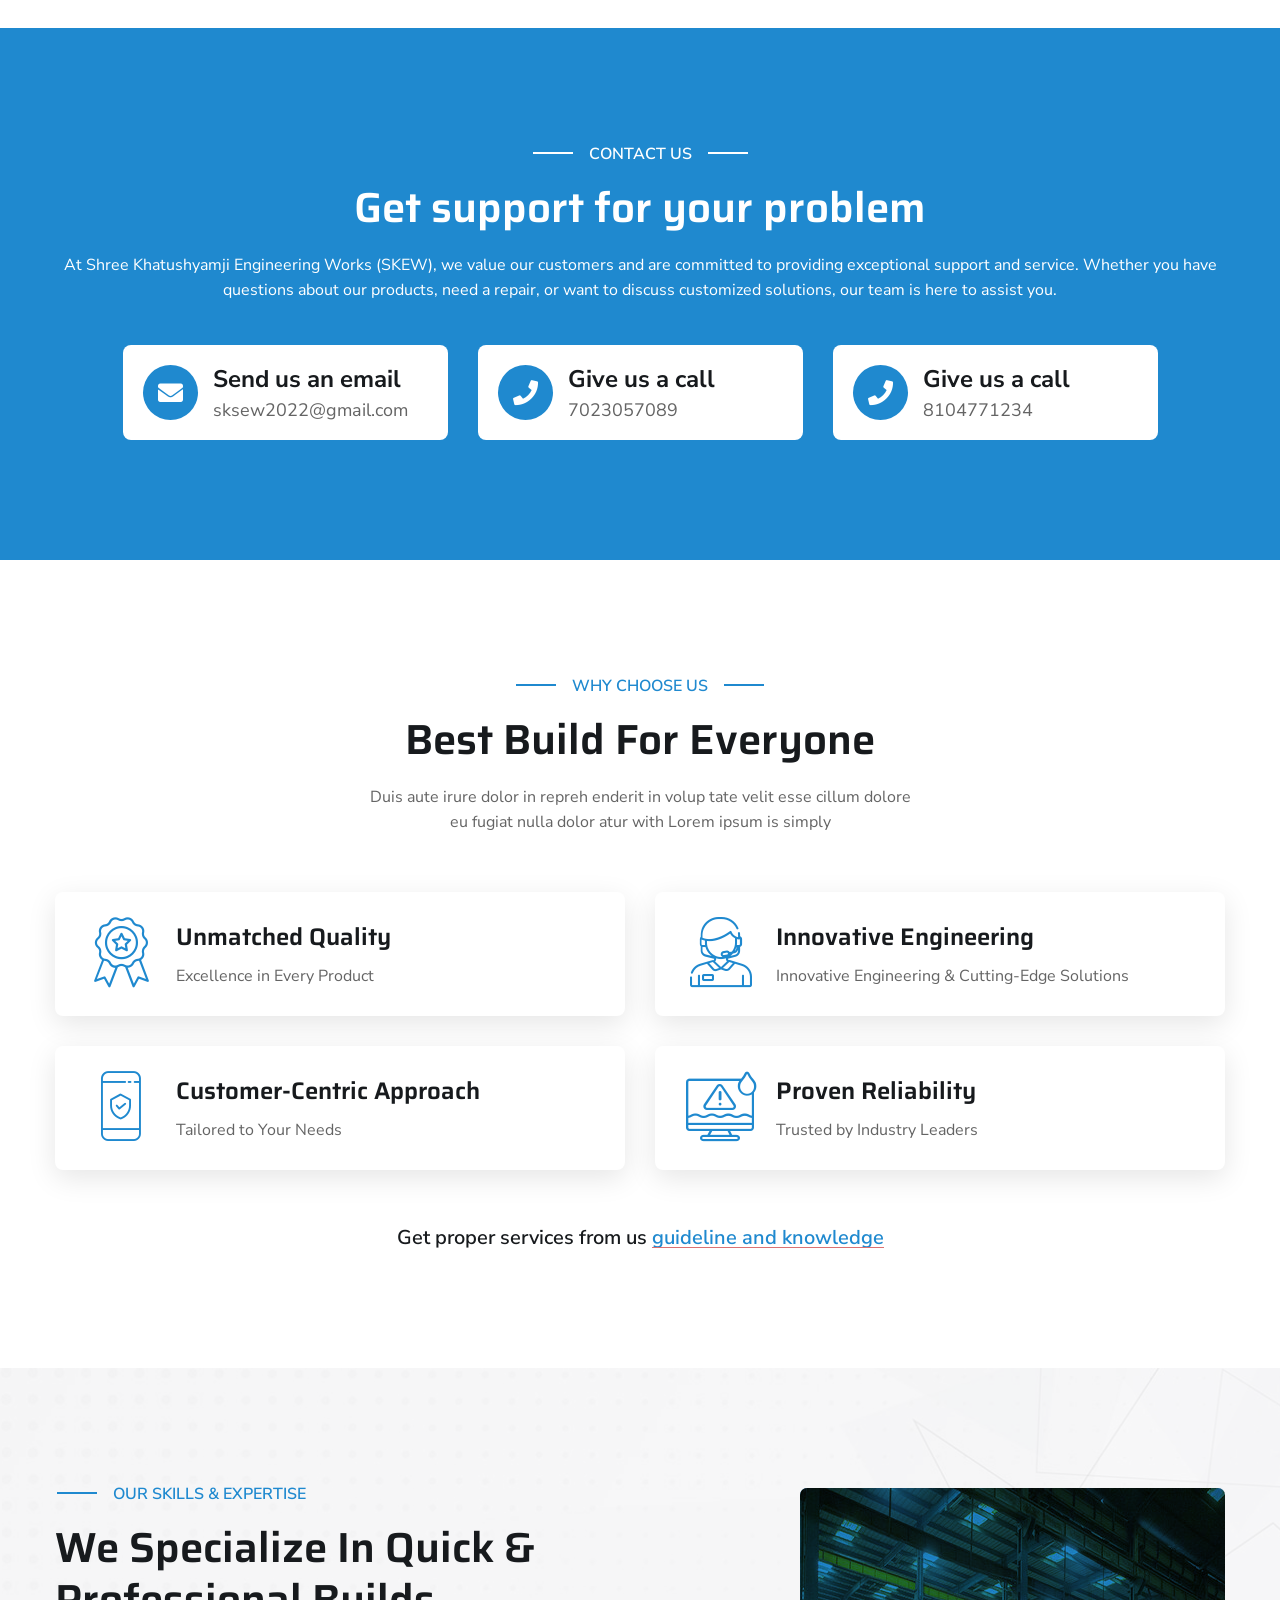
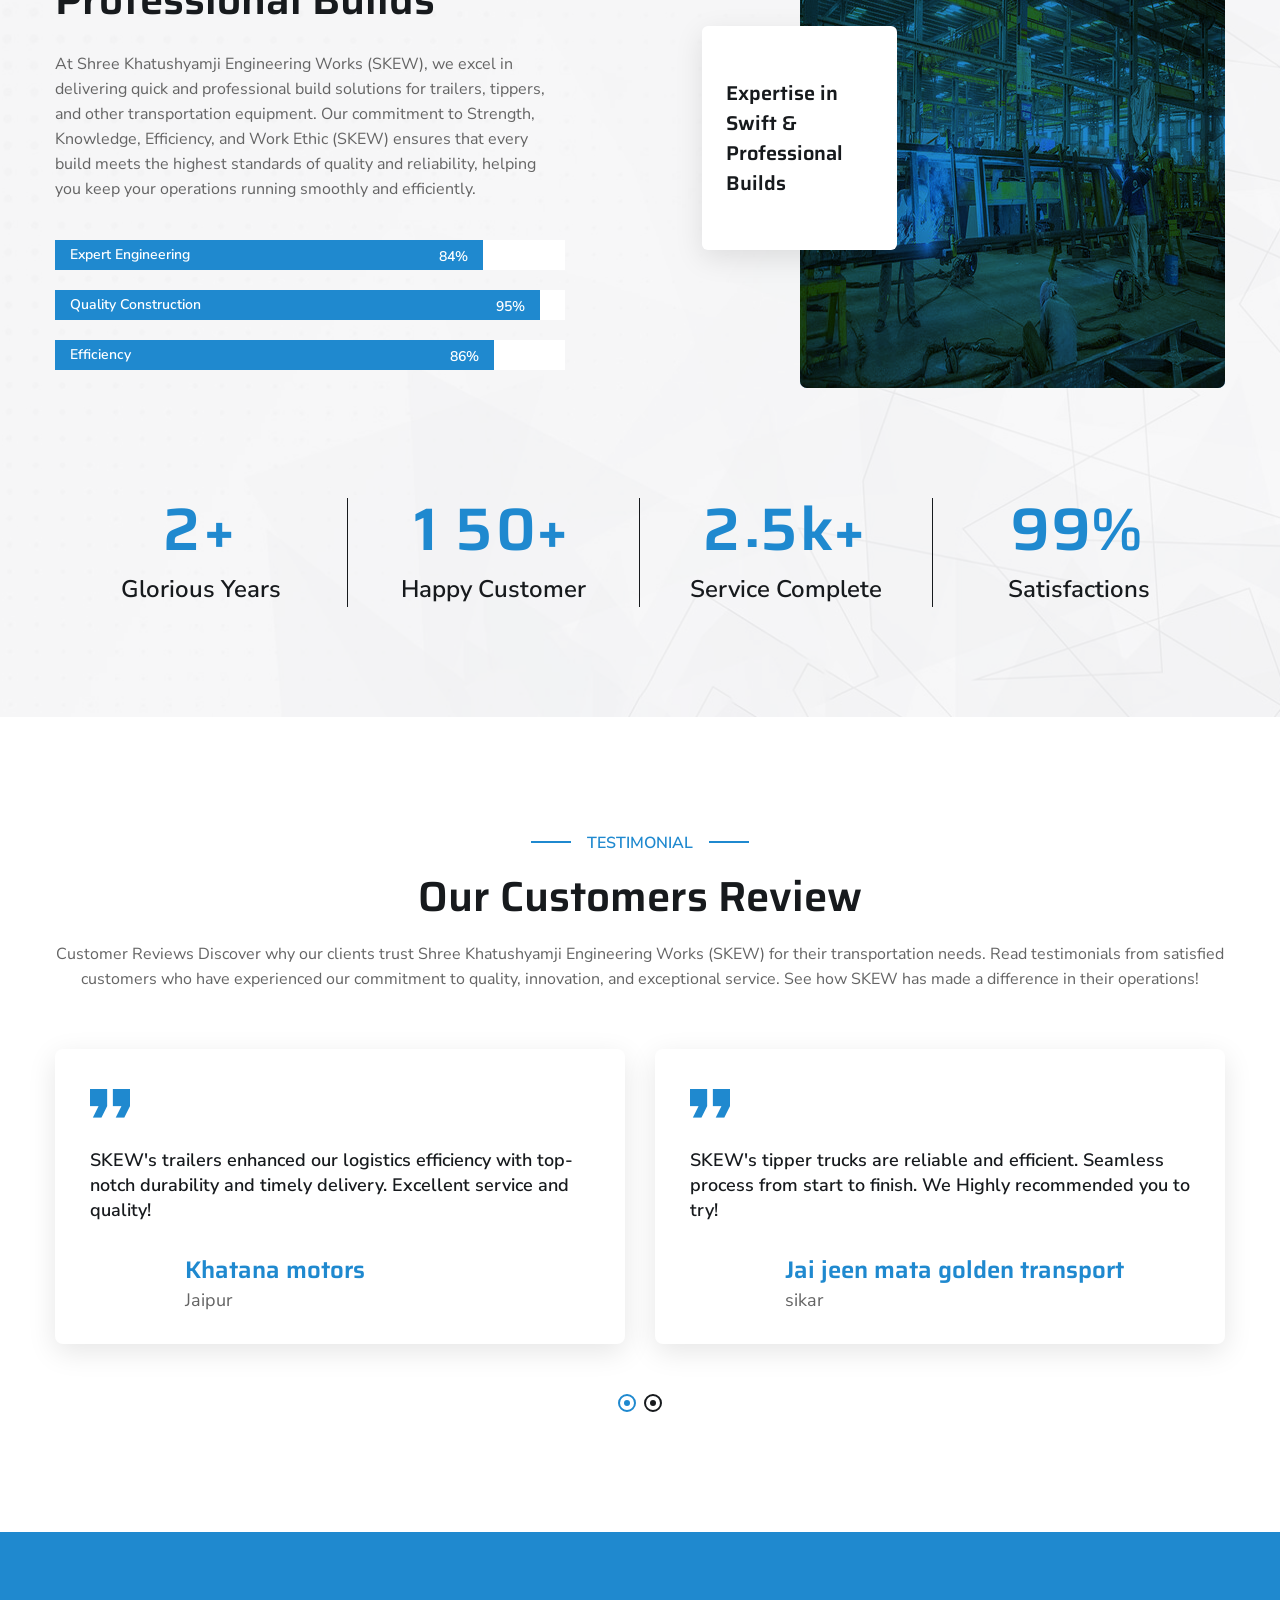
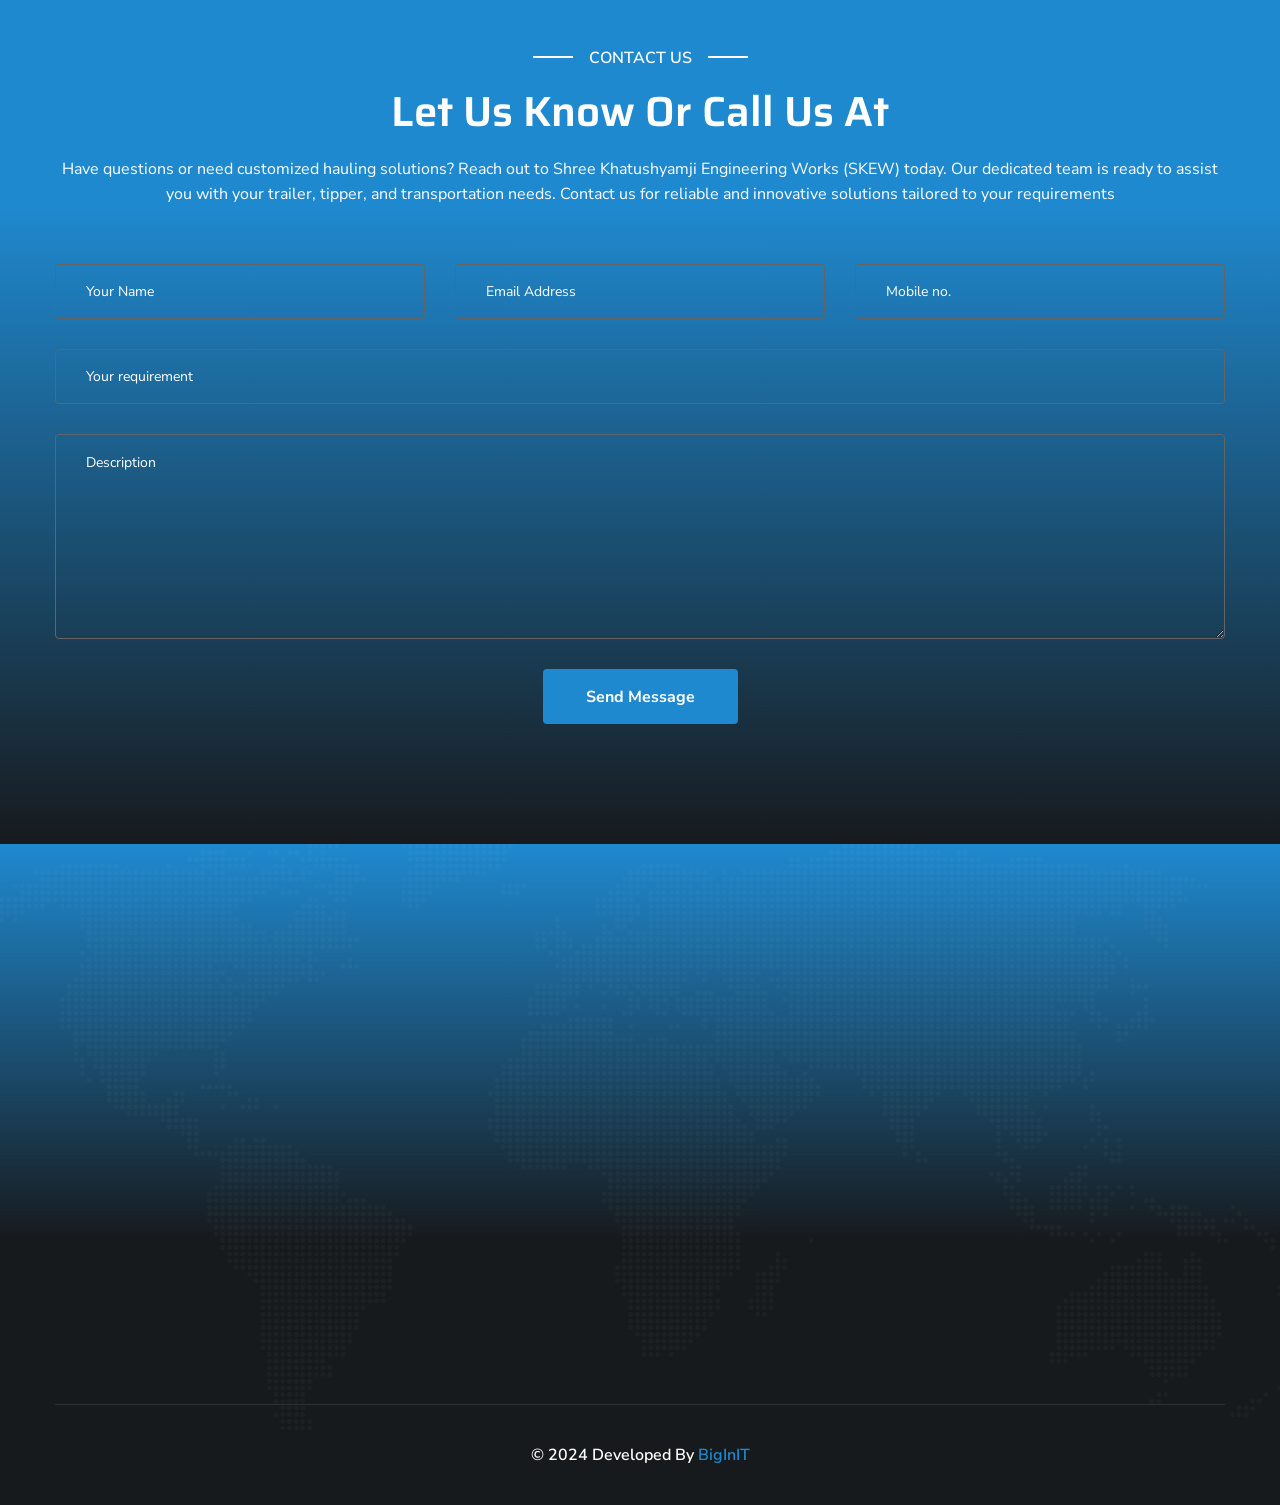
==== commit bdfd11fa: "ji" ====
--- a/index.html
+++ b/index.html
@@ -415,7 +415,7 @@
                                 <h2 class="section-title__title">We Can Build a Stylish Back for Your Truck, Tractor,
                                     and More</h2>
                             </div>
-                            <p class="about-two__text-1">Shree Khatushyam Engineering Works (SKEW) Building Strength and
+                            <p class="about-two__text-1">Shree Khatushyamji Engineering Works (SKEW) Building Strength and
                                 Innovation</p>
                             <ul class="list-unstyled about-two__points">
                                 <li>
@@ -443,7 +443,7 @@
                                     </div>
                                 </li>
                             </ul>
-                            <p class="about-two__text-2">At Shree Khatushyam Engineering Works (SKEW), we are dedicated
+                            <p class="about-two__text-2">At Shree Khatushyamji Engineering Works (SKEW), we are dedicated
                                 to the design, manufacturing, and distribution of high-quality trailers, tippers, and
                                 other transportation solutions for the tractor and truck industry. Built on a legacy of
                                 Strength, Knowledge, Efficiency, and Work Ethic (SKEW), we are committed to exceeding
@@ -466,7 +466,7 @@
                     <div class="section-title section-title--two text-center">
                         <span class="section-title__tagline">Contact Us</span>
                         <h2 class="section-title__title">Get support for your problem</h2>
-                        <p class=" section-title__text">At Shree Khatushyam Engineering Works (SKEW), we value our
+                        <p class=" section-title__text">At Shree Khatushyamji Engineering Works (SKEW), we value our
                             customers and are committed to providing exceptional support and service. Whether you have
                             questions about our products, need a repair, or want to discuss customized solutions, our
                             team is here to assist you.</p>
@@ -601,7 +601,7 @@
                                     <span class="section-title__tagline">Our Skills & Expertise</span>
                                     <h2 class="section-title__title">We Specialize In Quick & Professional Builds</h2>
                                 </div>
-                                <p class="skill-one__text">At Shree Khatushyam Engineering Works (SKEW), we excel in
+                                <p class="skill-one__text">At Shree Khatushyamji Engineering Works (SKEW), we excel in
                                     delivering quick and professional build solutions for trailers, tippers, and other
                                     transportation equipment. Our commitment to Strength, Knowledge, Efficiency, and
                                     Work Ethic (SKEW) ensures that every build meets the highest standards of quality
@@ -697,7 +697,7 @@
                     <span class="section-title__tagline">TESTIMONIAL</span>
                     <h2 class="section-title__title">Our Customers Review</h2>
                     <p class=" section-title__text">Customer Reviews
-                        Discover why our clients trust Shree Khatushyam Engineering Works (SKEW) for their
+                        Discover why our clients trust Shree Khatushyamji Engineering Works (SKEW) for their
                         transportation needs. Read testimonials from satisfied customers who have experienced our
                         commitment to quality, innovation, and exceptional service. See how SKEW has made a difference
                         in their operations!</p>
@@ -829,7 +829,7 @@
                     <span class="section-title__tagline">Contact Us</span>
                     <h2 class="section-title__title">Let Us Know Or Call Us At</h2>
                     <p class=" section-title__text">Have questions or need customized hauling solutions? Reach out to
-                        Shree Khatushyam Engineering Works (SKEW) today. Our dedicated team is ready to assist you with
+                        Shree Khatushyamji Engineering Works (SKEW) today. Our dedicated team is ready to assist you with
                         your trailer, tipper, and transportation needs. Contact us for reliable and innovative solutions
                         tailored to your requirements</p>
                 </div>
@@ -890,7 +890,7 @@
                                     <a href="#"><img src="assets/images/LOGOS/SKEW White Logo.svg" alt=""></a>
                                 </div>
                                 <div class="footer-widget__about-text-box">
-                                    <p class="footer-widget__about-text">Shree Khatushyam Engineering Works (SKEW) -
+                                    <p class="footer-widget__about-text">Shree Khatushyamji Engineering Works (SKEW) -
                                         Building Strength and Innovation. High-quality trailers, tippers, and
                                         transportation solutions. Committed to excellence and customer satisfaction.</p>
                                 </div>
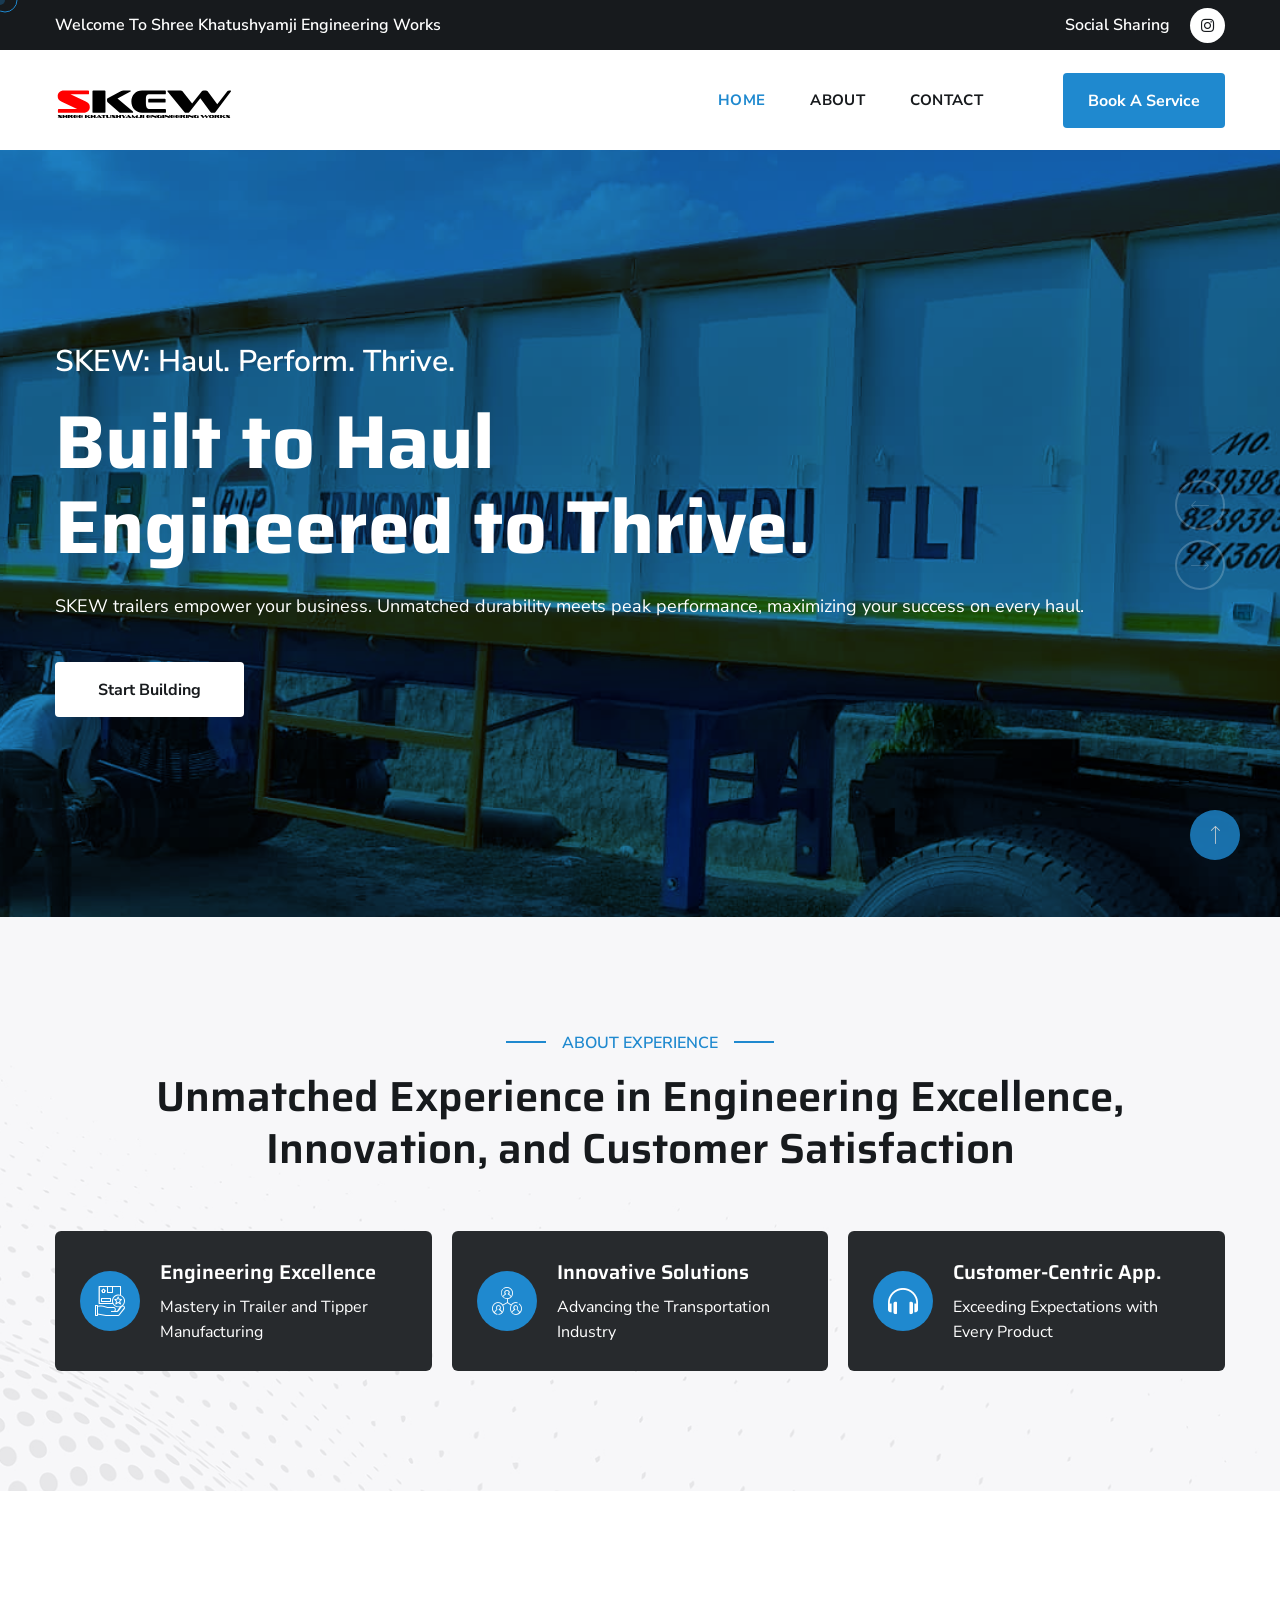
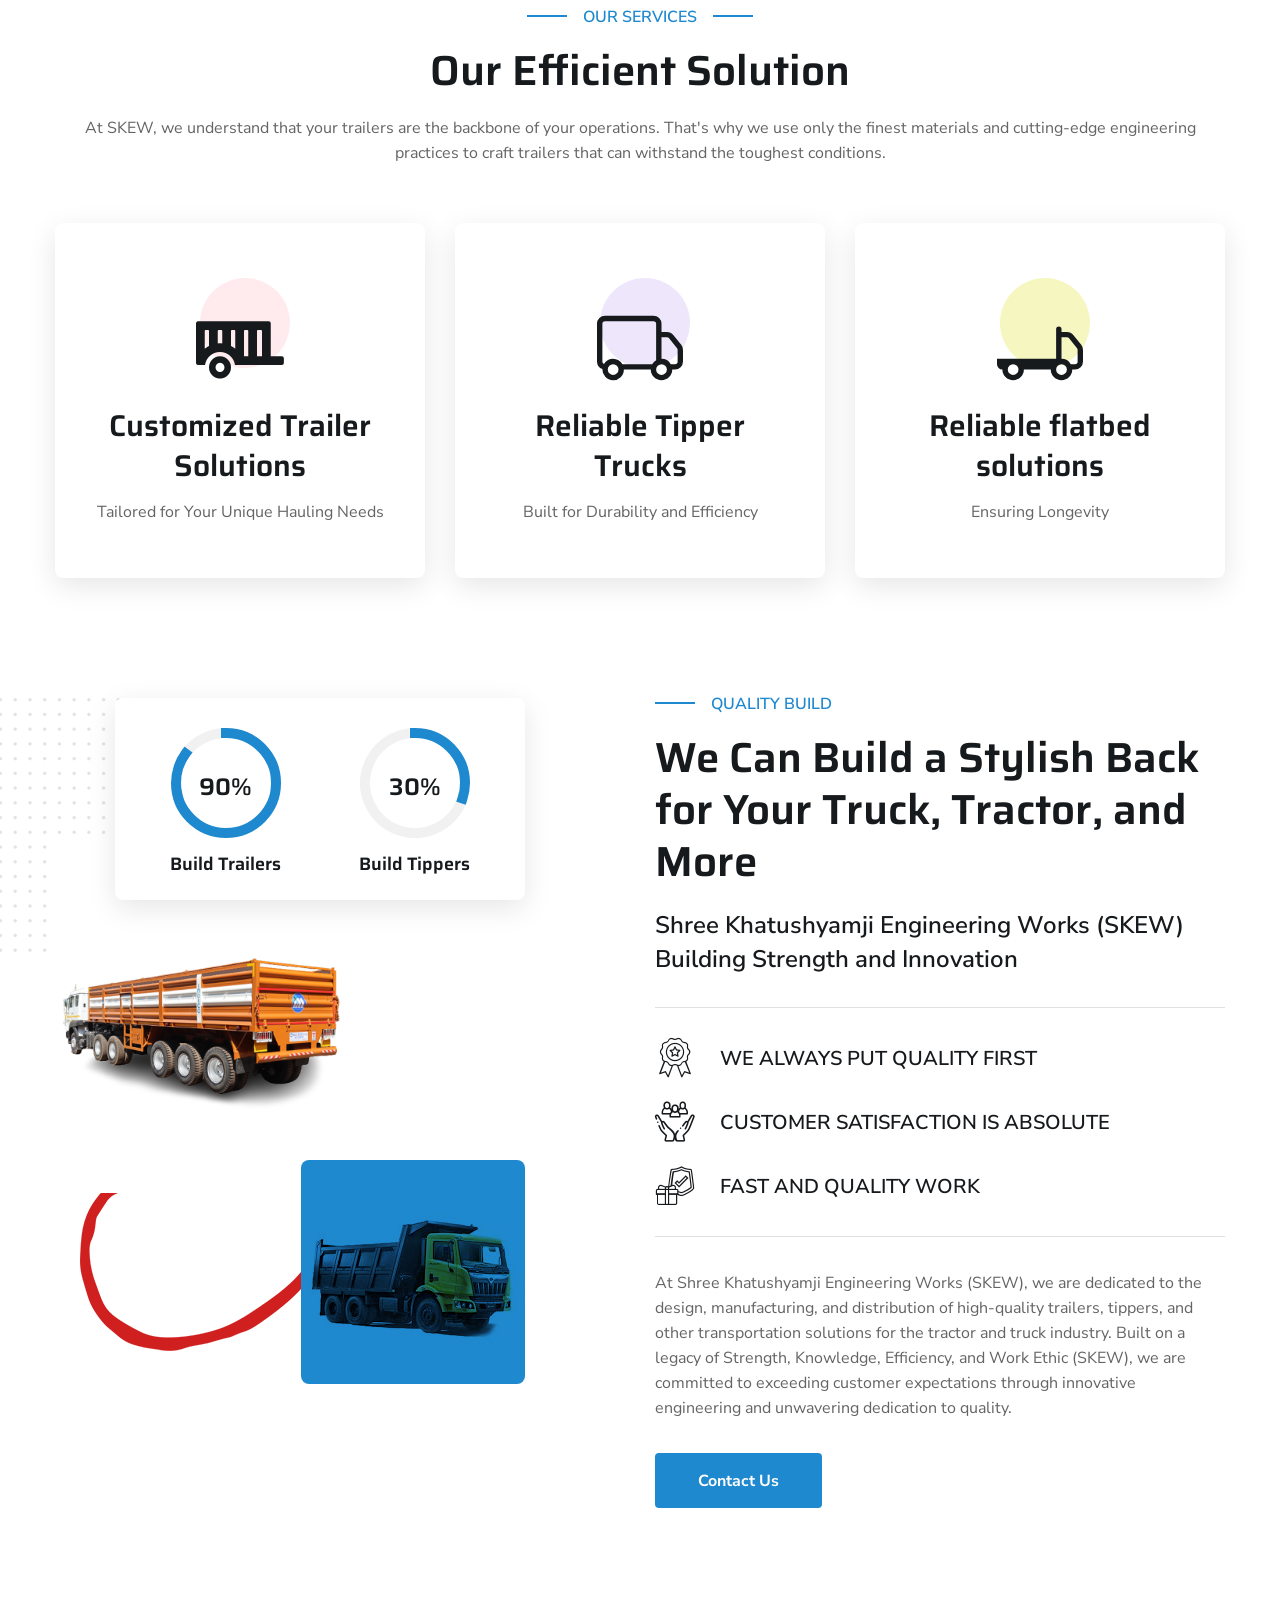
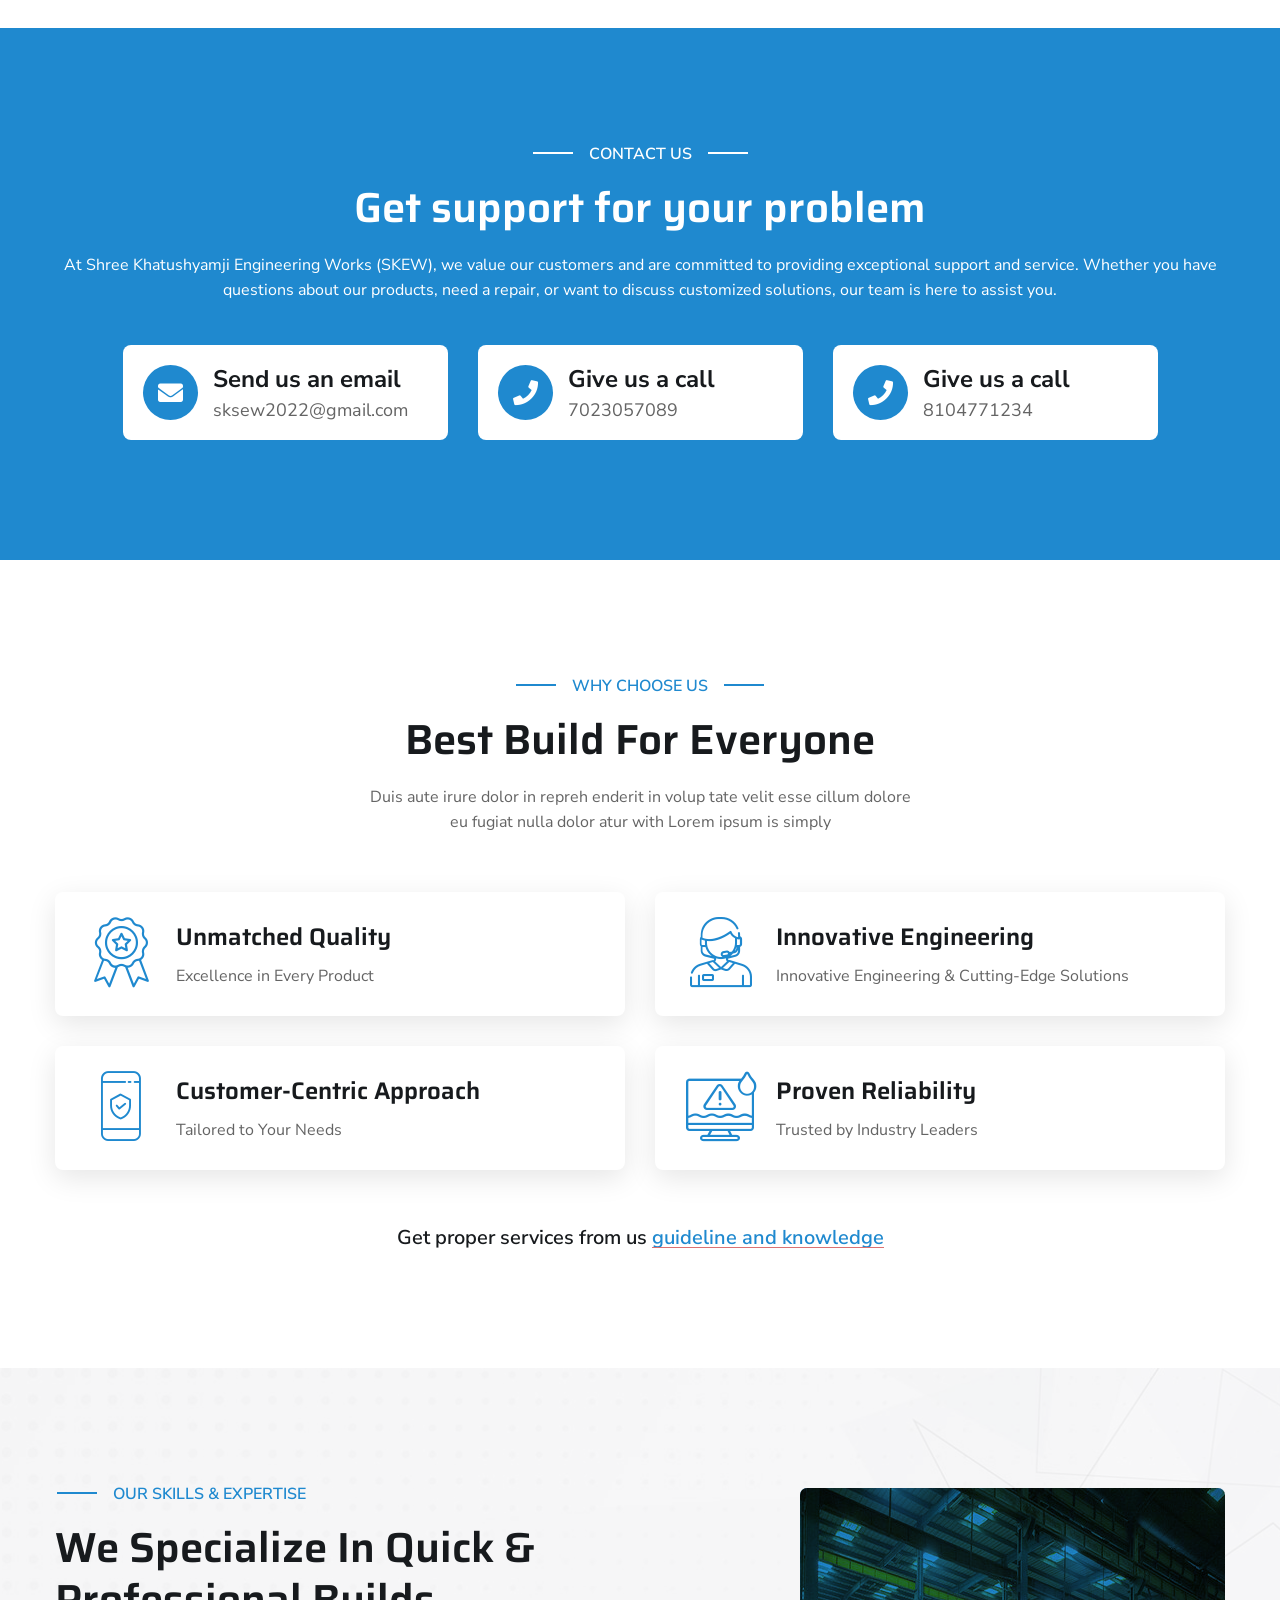
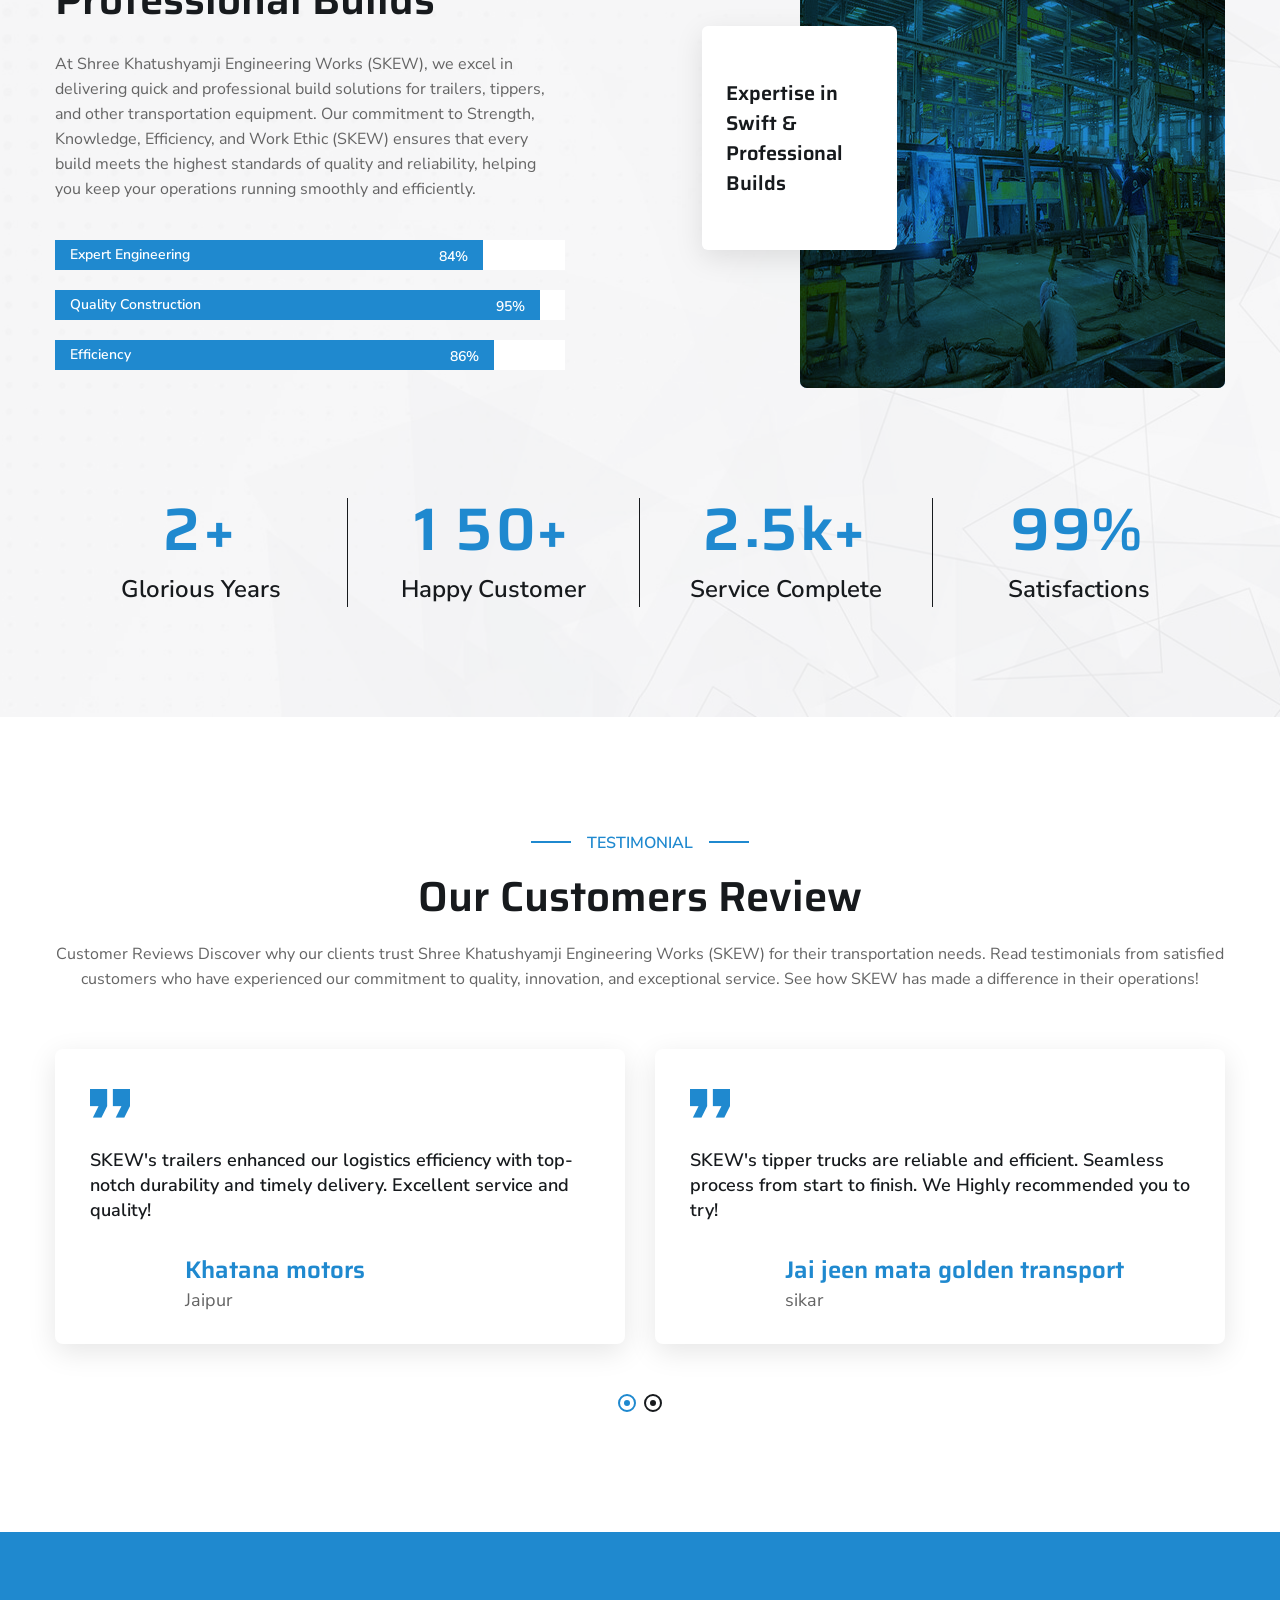
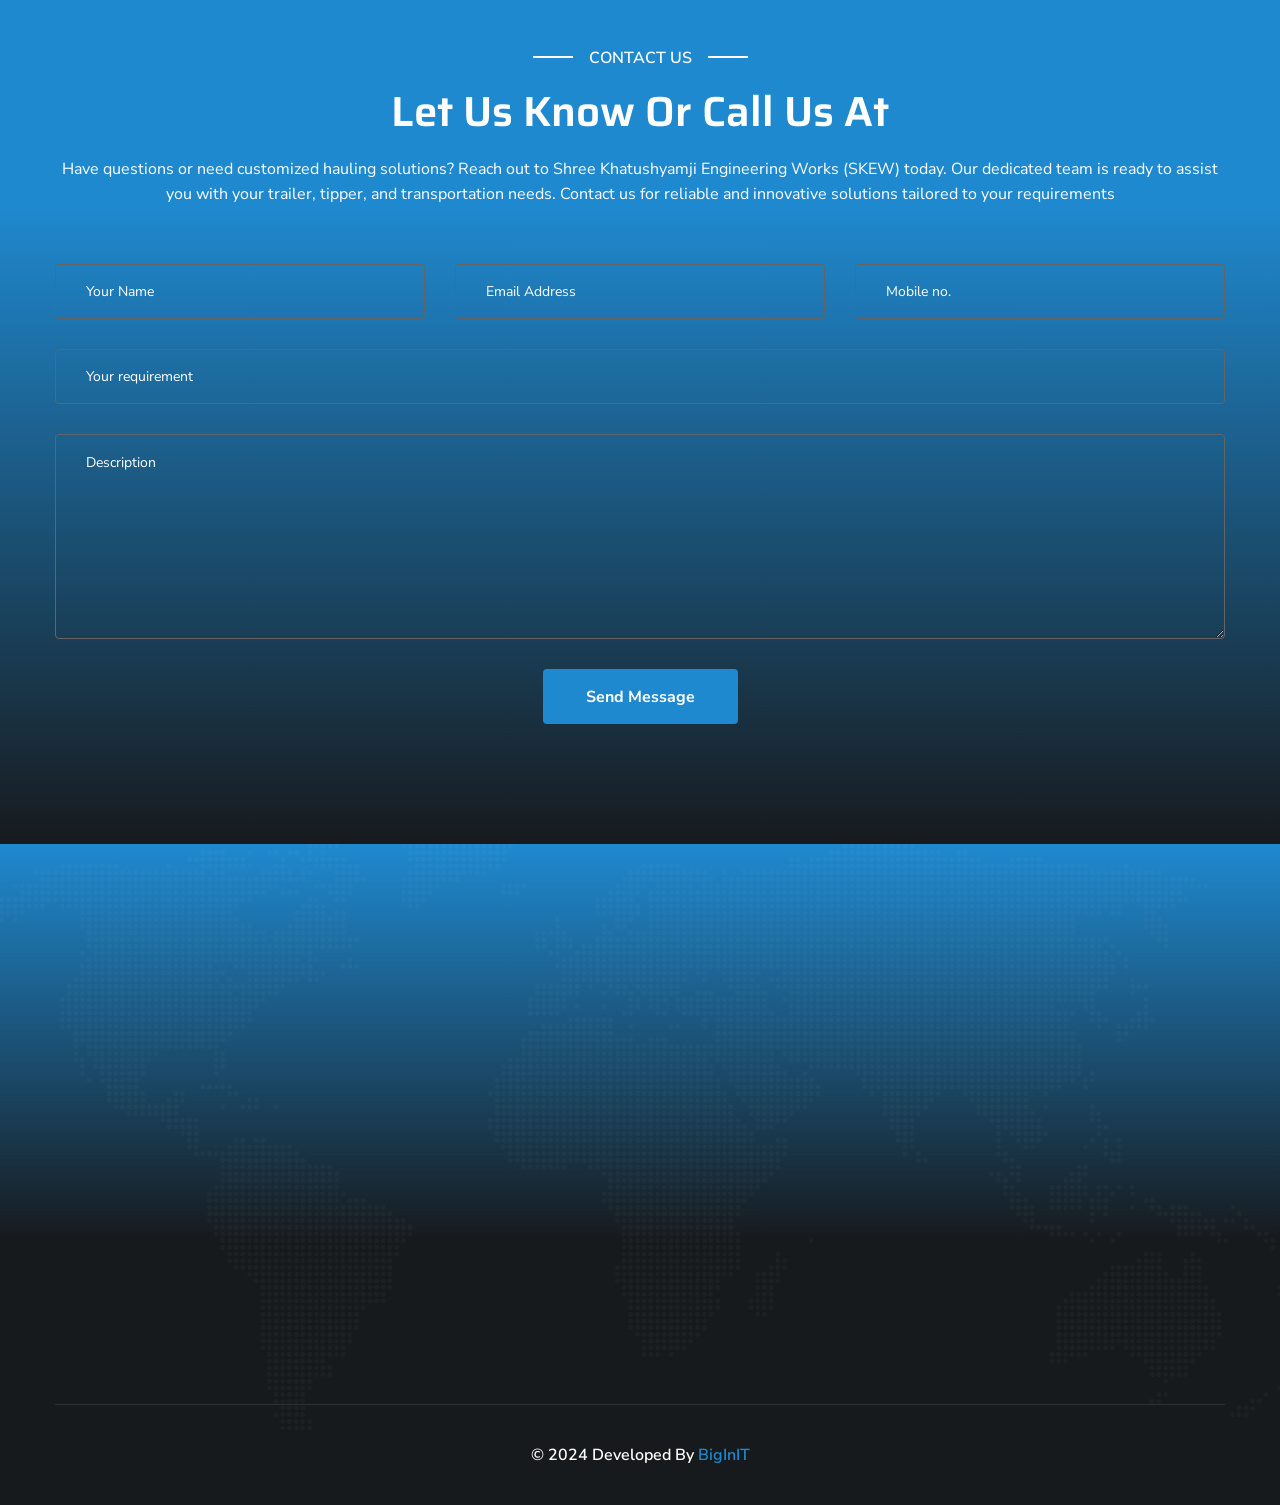
==== commit 38c589e1: "icon and addrass" ====
--- a/index.html
+++ b/index.html
@@ -309,7 +309,7 @@
                         <div class="services-two__single">
                             <div class="services-two__single-inner">
                                 <div class="services-two__icon">
-                                    <span class="icon-service"></span>
+                                    <span class="fas fa-trailer icon"></span>
                                 </div>
                                 <h3 class="services-two__title"><a href="box1.html">Customized Trailer
                                         Solutions</a></h3>
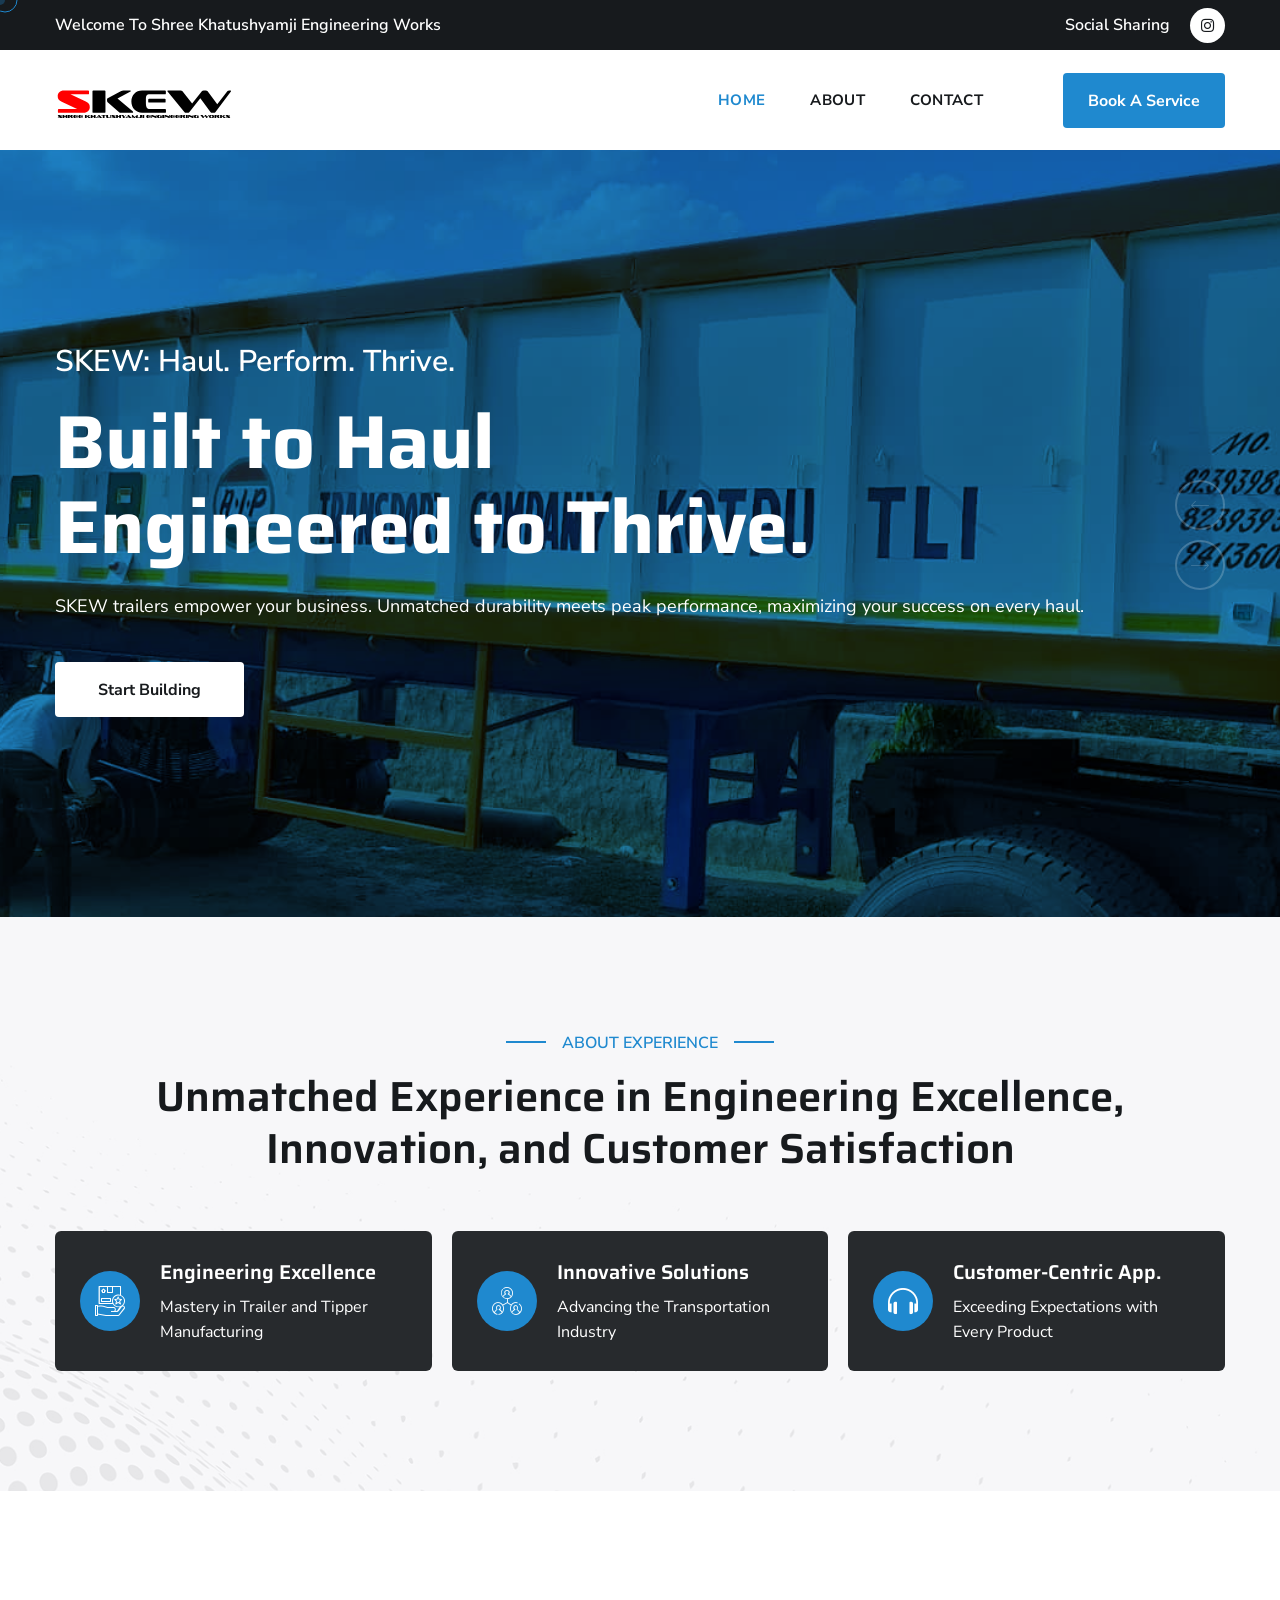
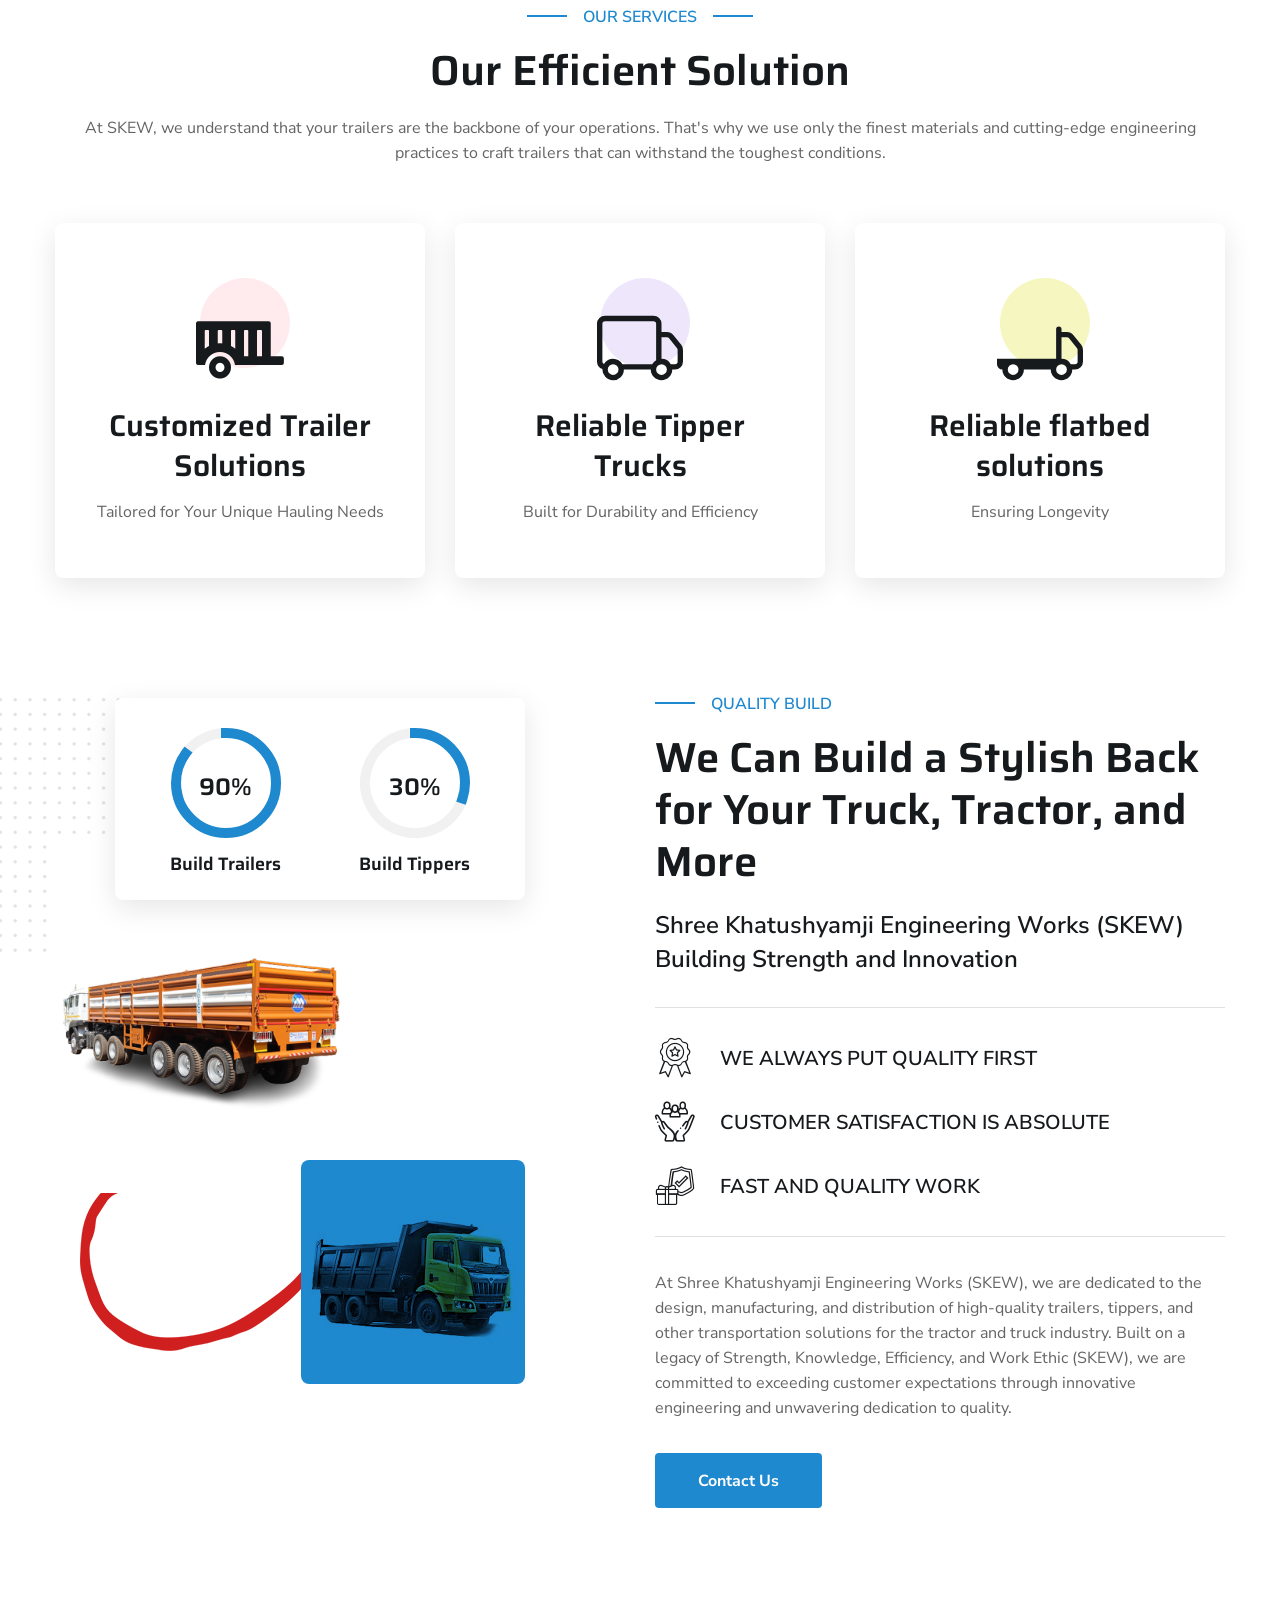
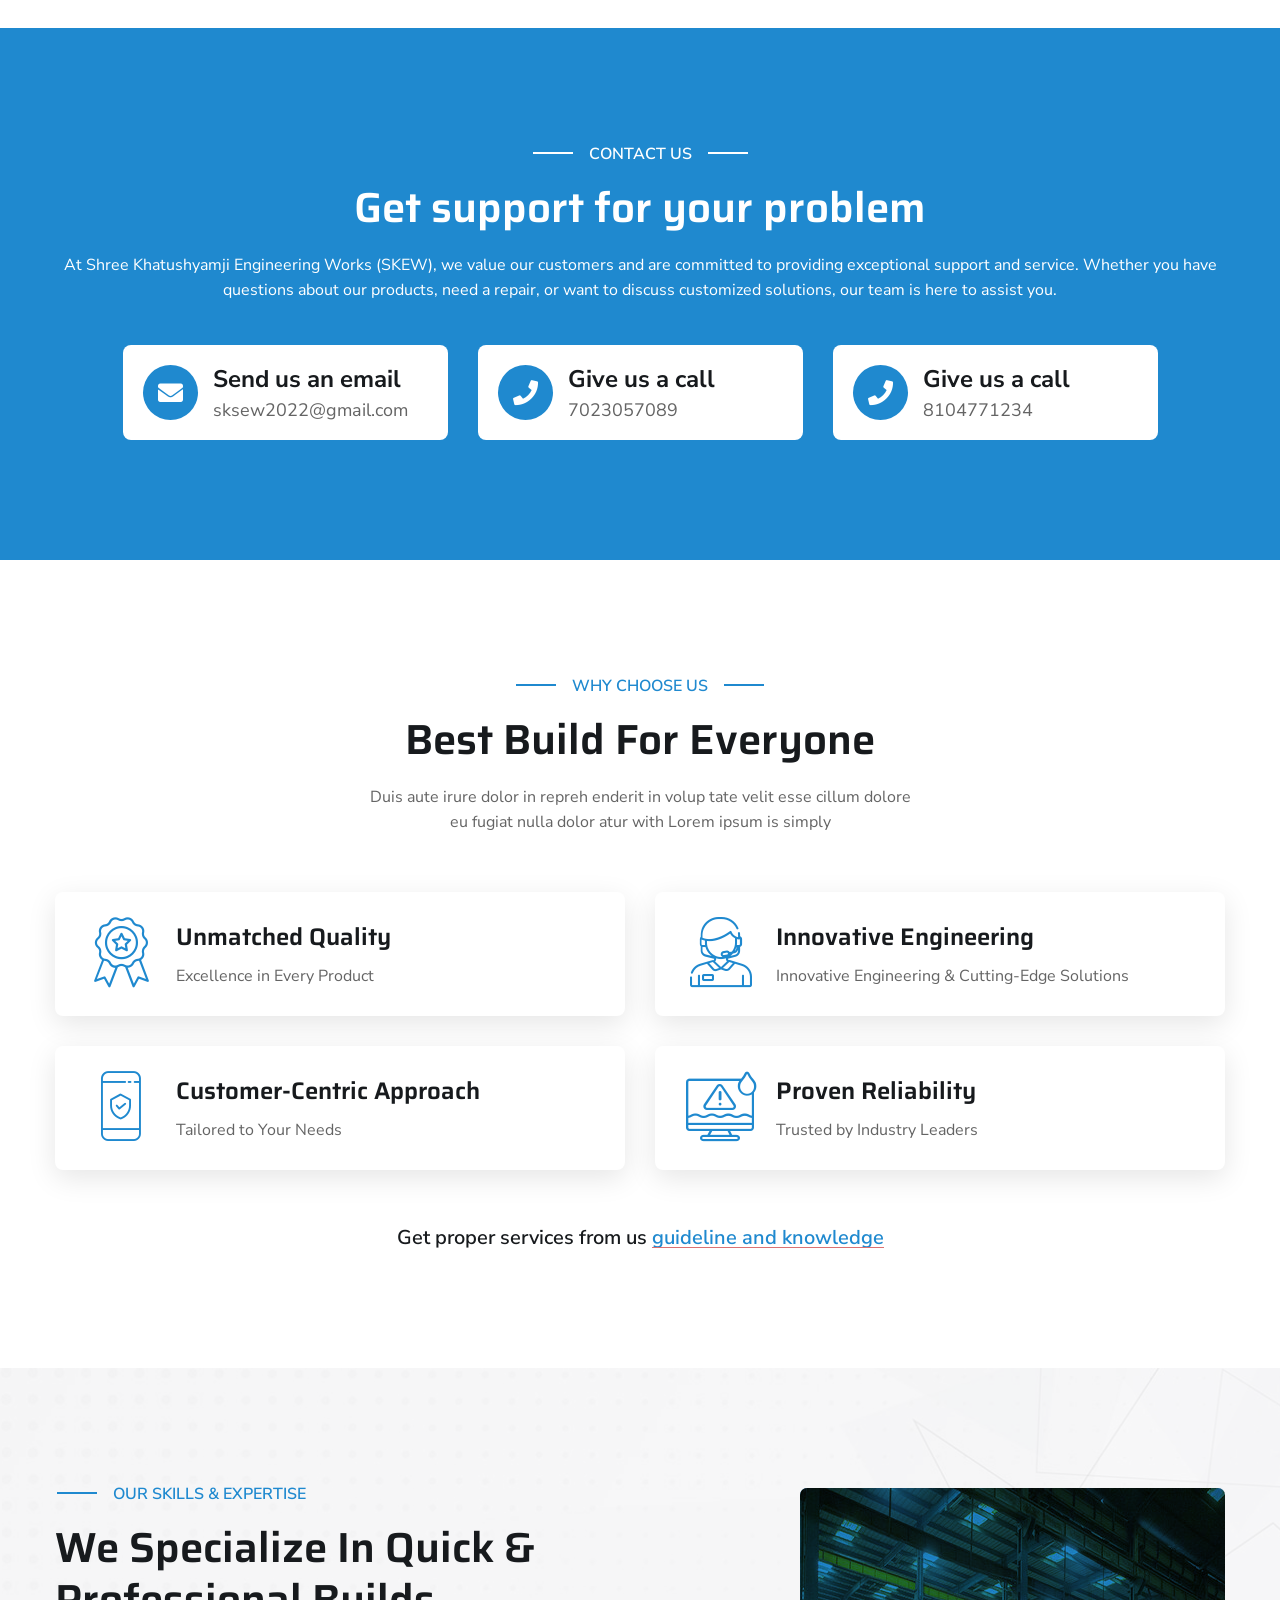
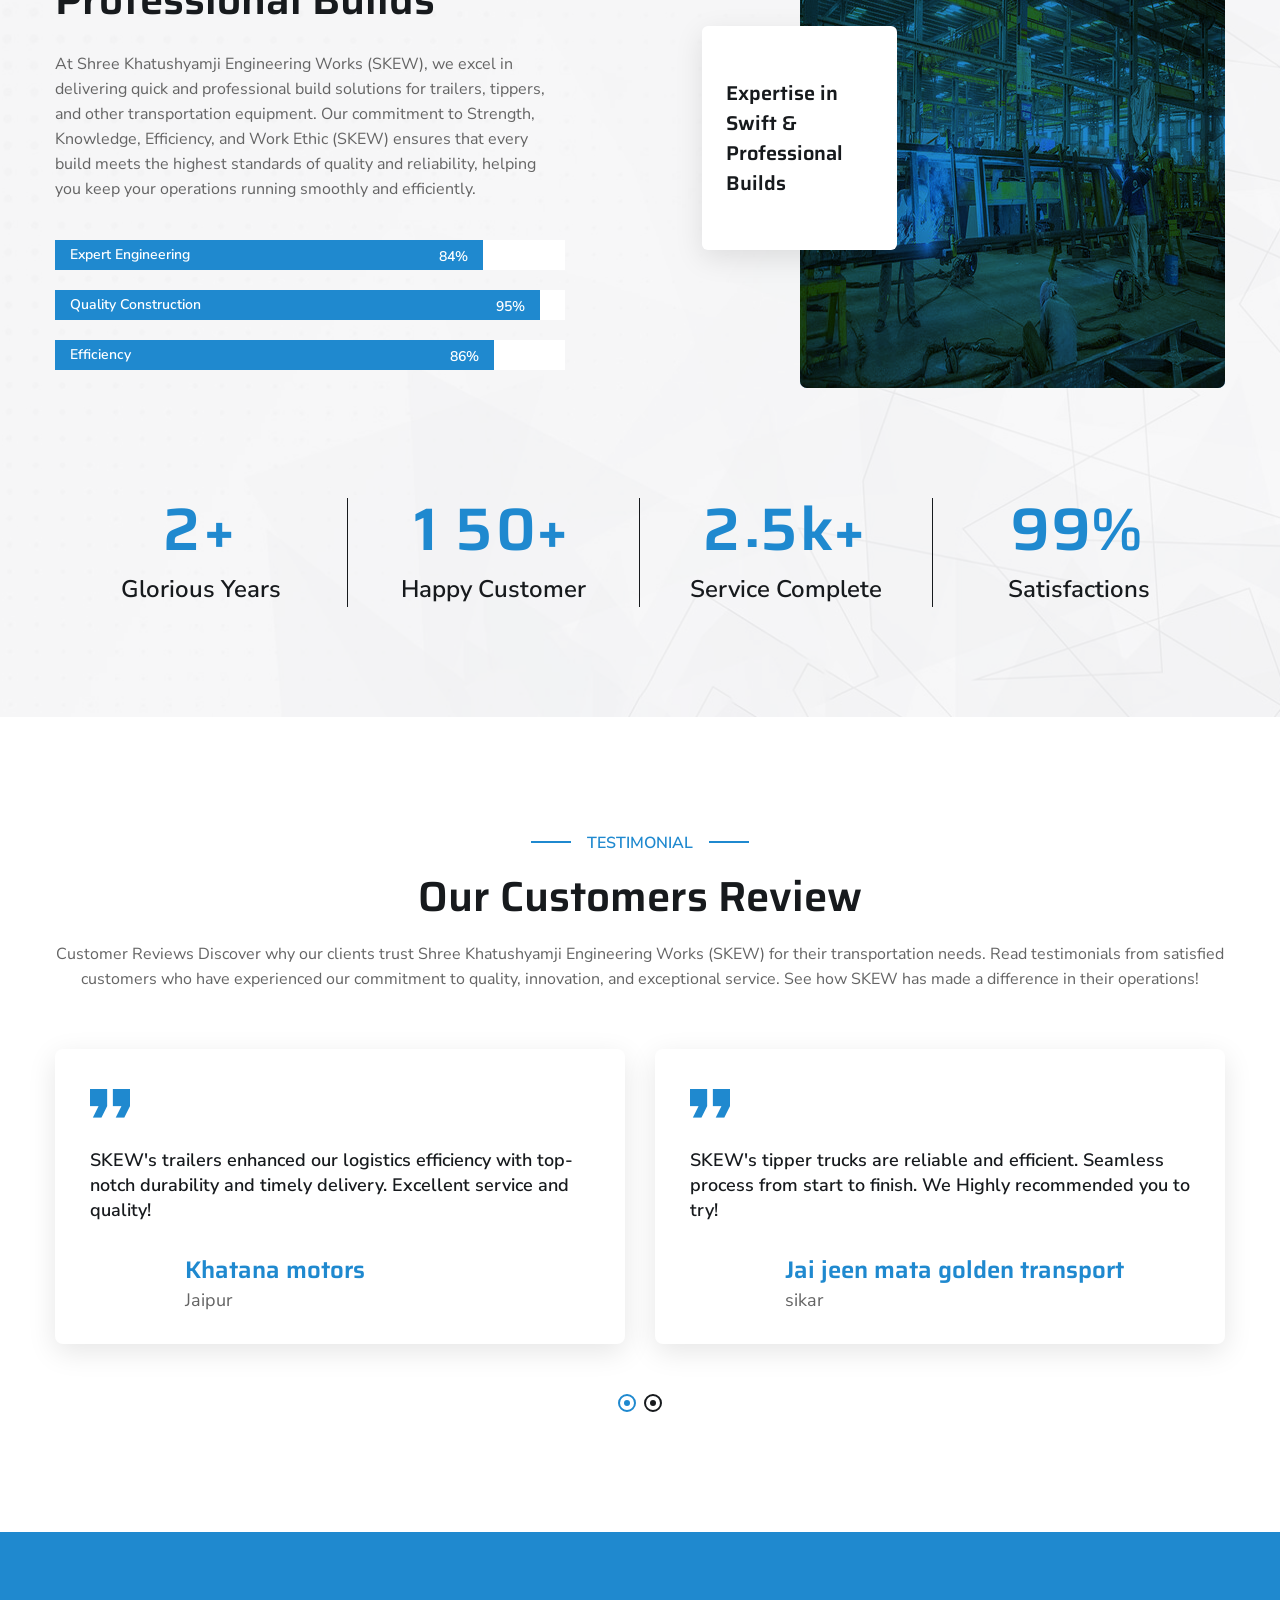
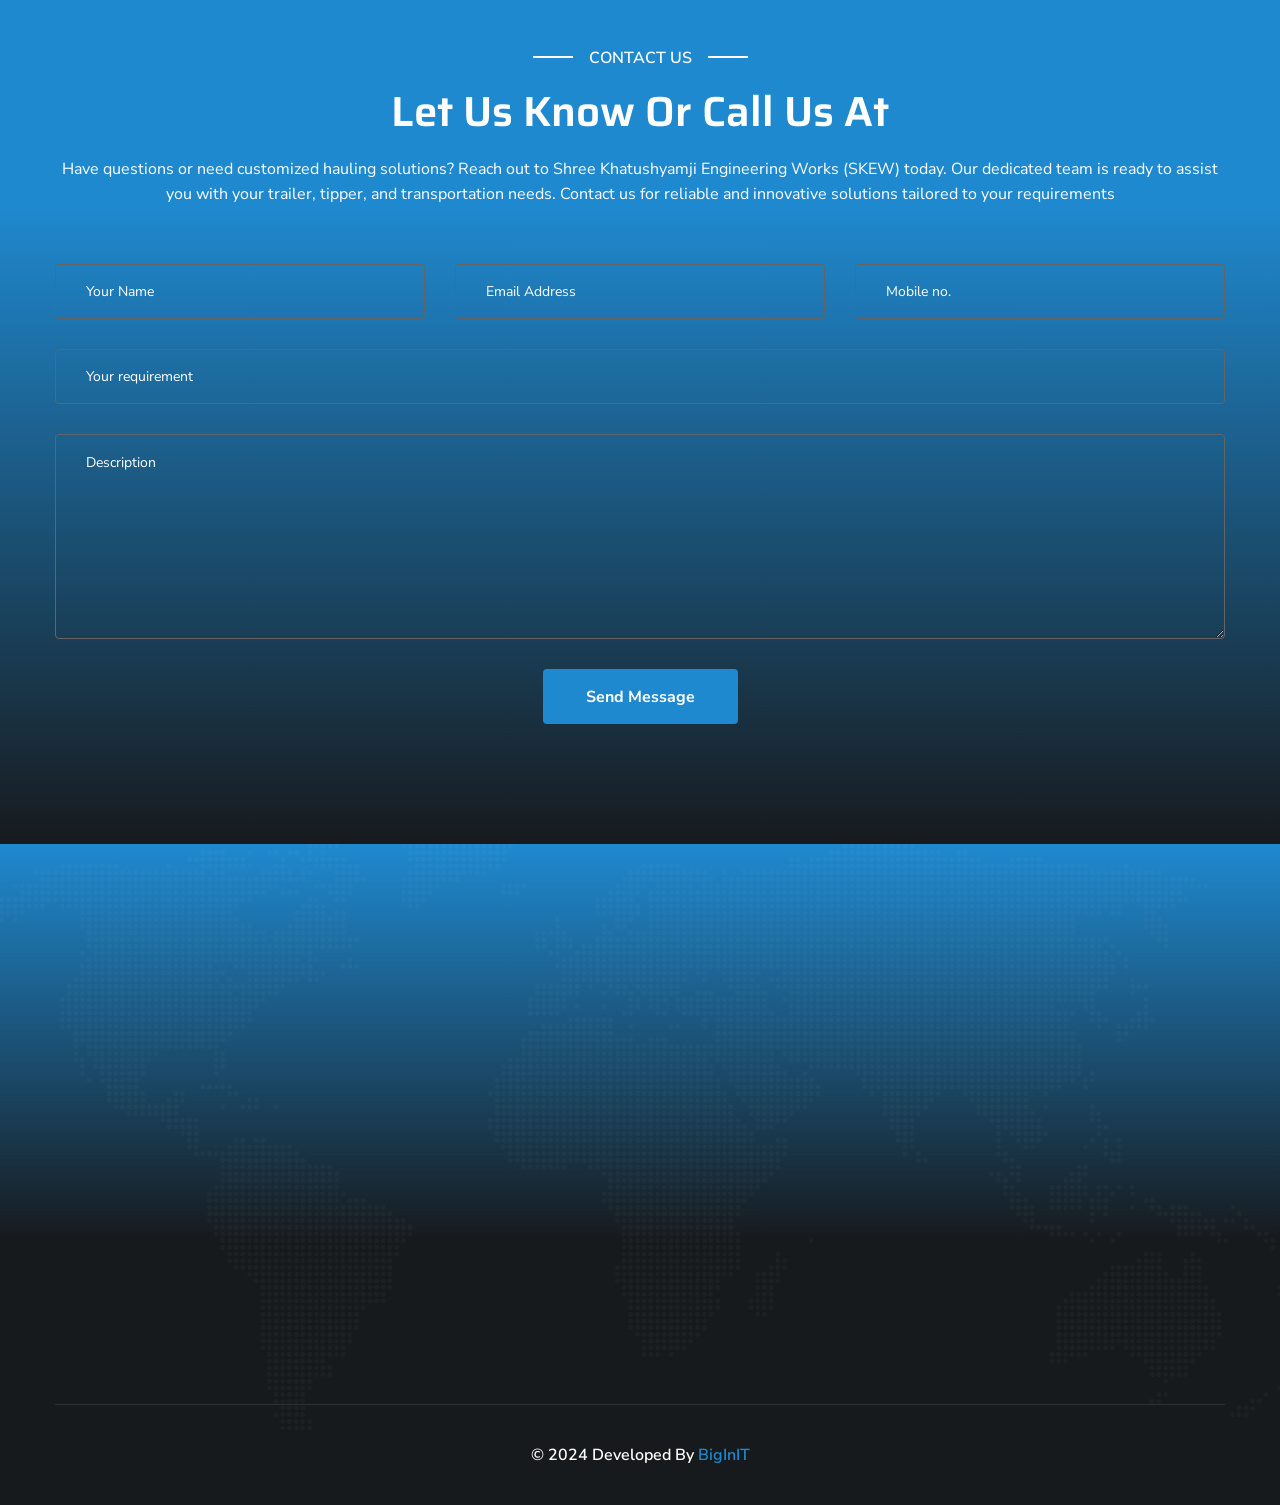
==== commit 64c45136: "last changes in website" ====
--- a/index.html
+++ b/index.html
@@ -145,6 +145,28 @@
                 "delay": 5000
                 }}'>
                 <div class="swiper-wrapper">
+
+                    <div class="swiper-slide">
+                        <div class="image-layer-two"
+                            style="background-image: url(assets/images/Truck/t7.jpg);"></div>
+                        <div class="container">
+                            <div class="row">
+                                <div class="col-xl-12">
+                                    <div class="main-slider-two__content">
+                                        <p class="main-slider-two__sub-title">SKEW: Haul. Perform. Thrive.</p>
+                                        <h2 class="main-slider-two__title">Shree Khatushyamji <br>Engineering Works.
+                                        </h2>
+                                        <p class="main-slider-two__text">Customized Trailer Solutions, Reliable Tipper Trucks, Reliable flatbed solutions.<br> </p>
+                                        <div class="main-slider-two__btn-box">
+                                            <a href="contact.html" class="thm-btn main-slider-two__btn">Start
+                                                Building</a>
+                                        </div>
+                                    </div>
+                                </div>
+                            </div>
+                        </div>
+                    </div>
+
 
                     <div class="swiper-slide">
                         <div class="image-layer-two"
--- a/assets/css/skew-responsive.css
+++ b/assets/css/skew-responsive.css
@@ -117,6 +117,28 @@
 
 
 
+table.customTable {
+  width: 50%;
+  margin: 100px;
+  justify-content: center;
+  background-color: #FFFFFF;
+  border-collapse: collapse;
+  border-width: 2px;
+  border-color: #7EA8F8;
+  border-style: solid;
+  color: #000000;
+}
+
+table.customTable td, table.customTable th {
+  border-width: 2px;
+  border-color: #7EA8F8;
+  border-style: solid;
+  padding: 5px;
+}
+
+table.customTable thead {
+  background-color: #7EA8F8;
+}
 
 
 
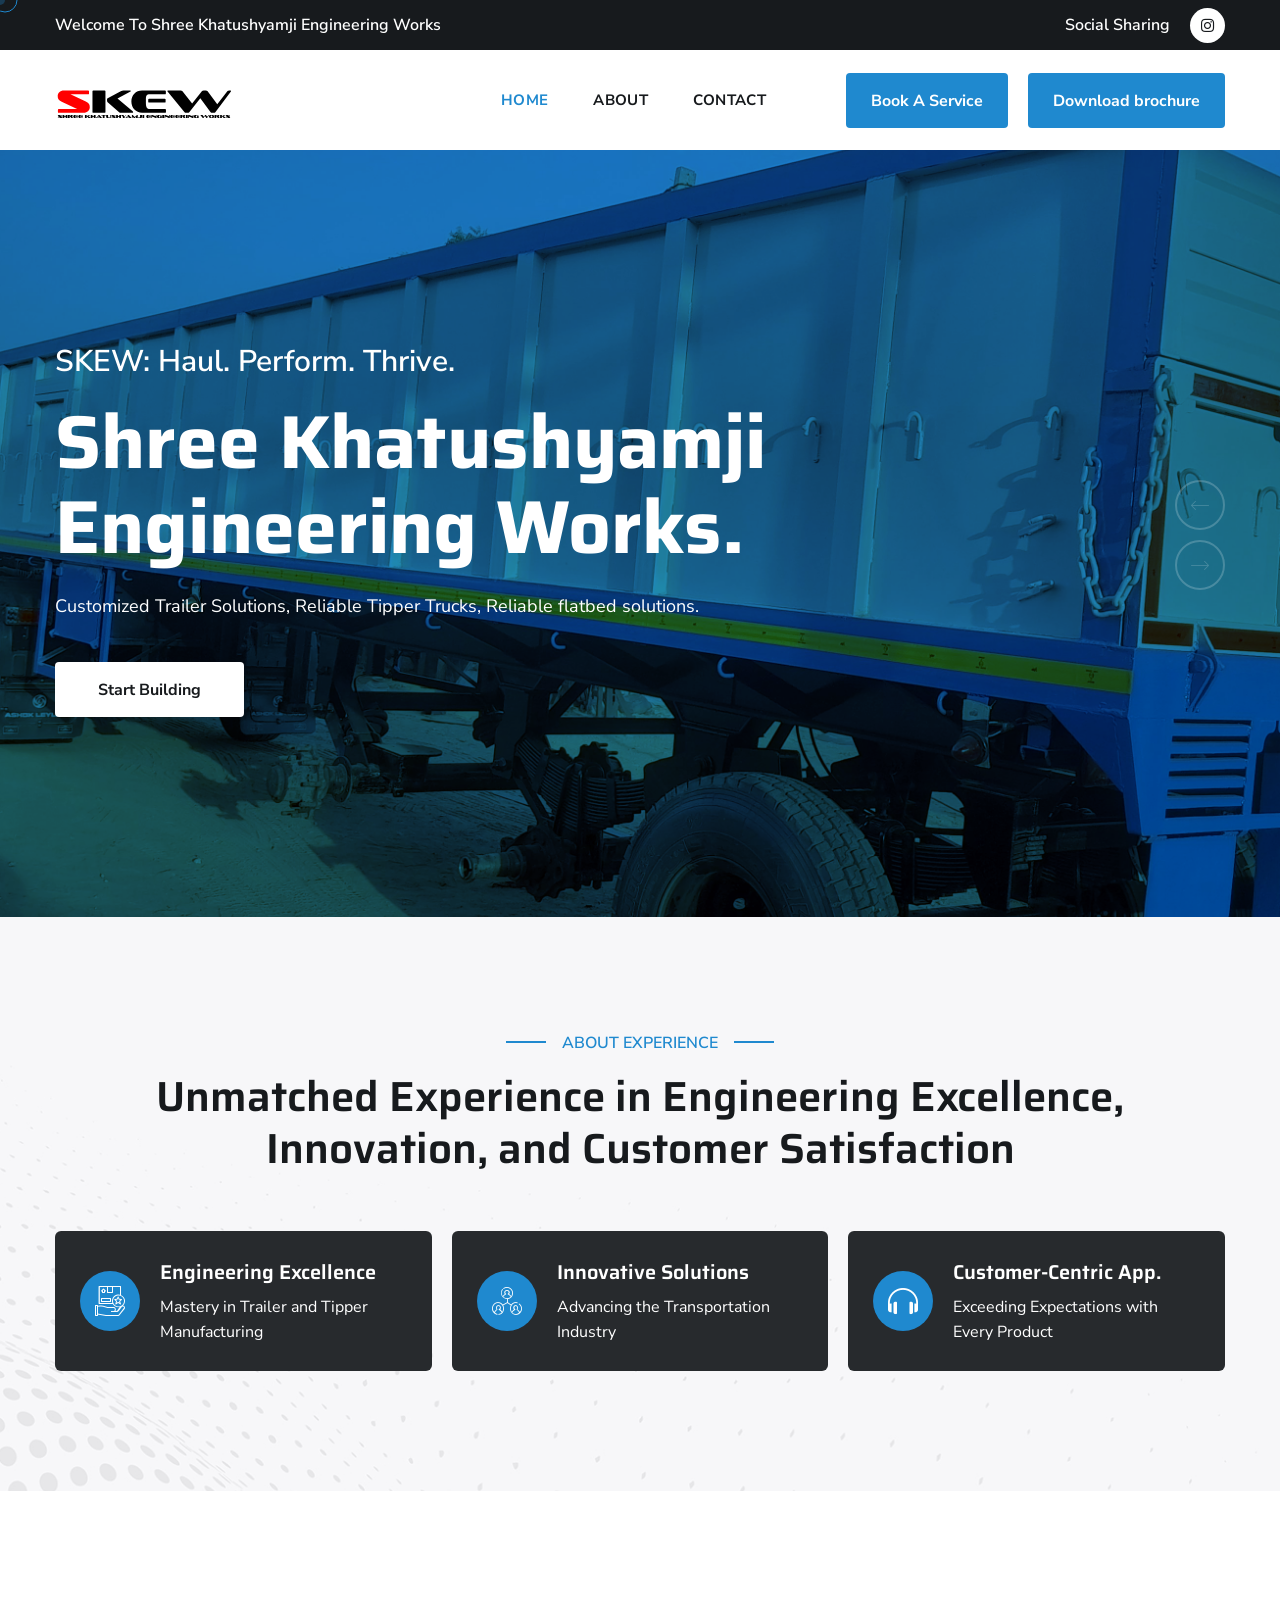
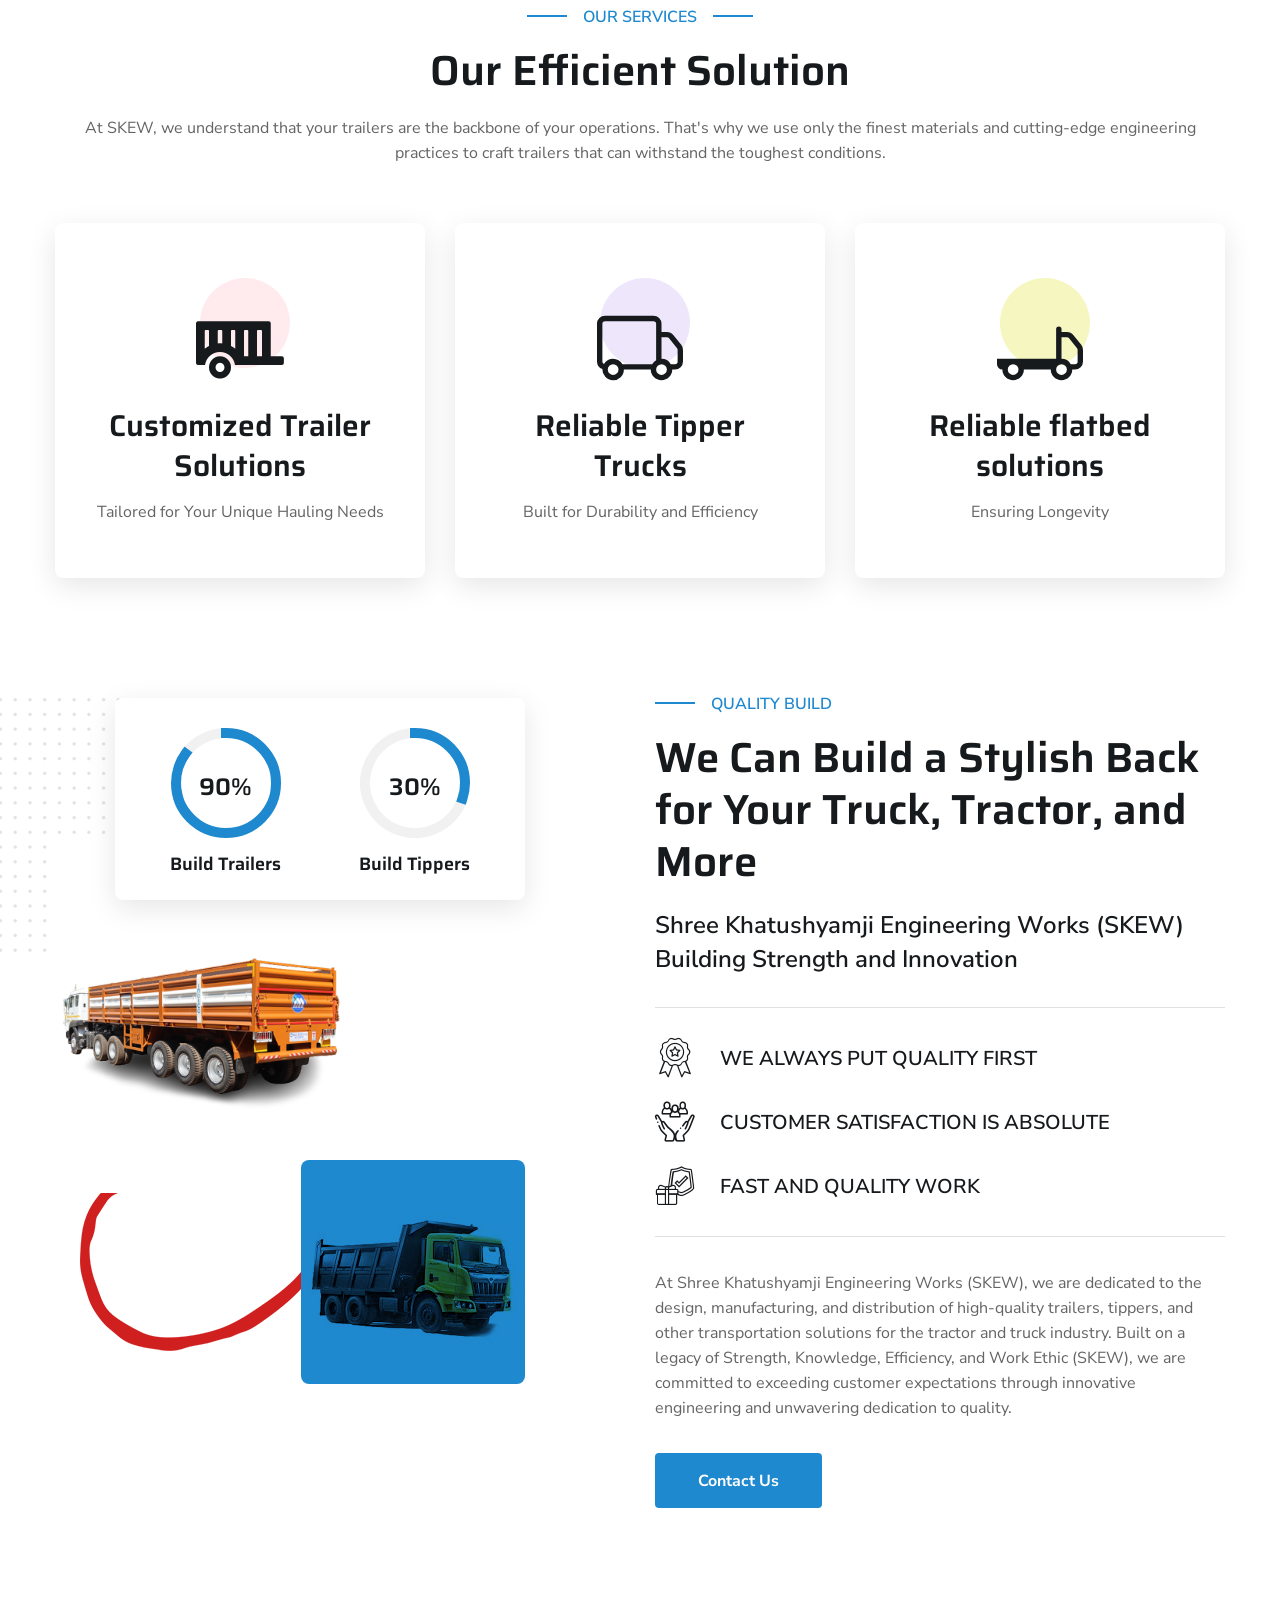
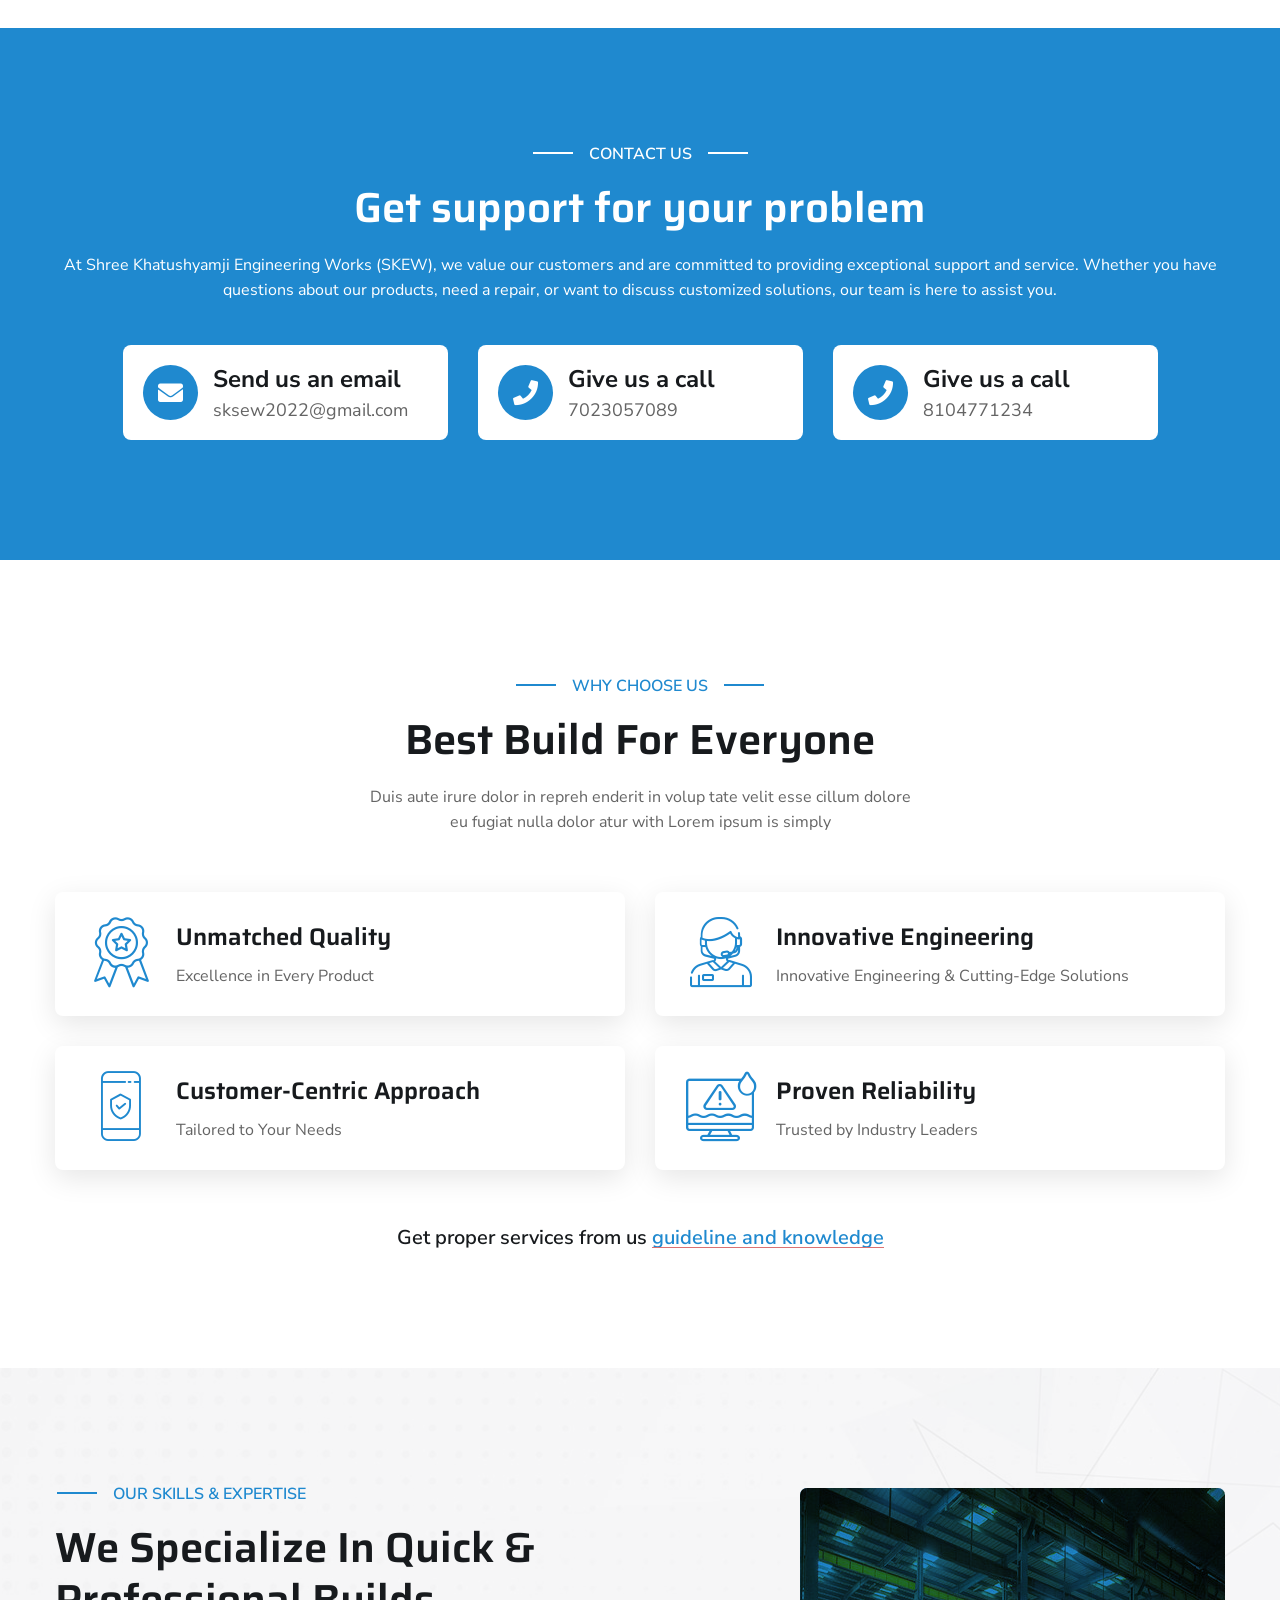
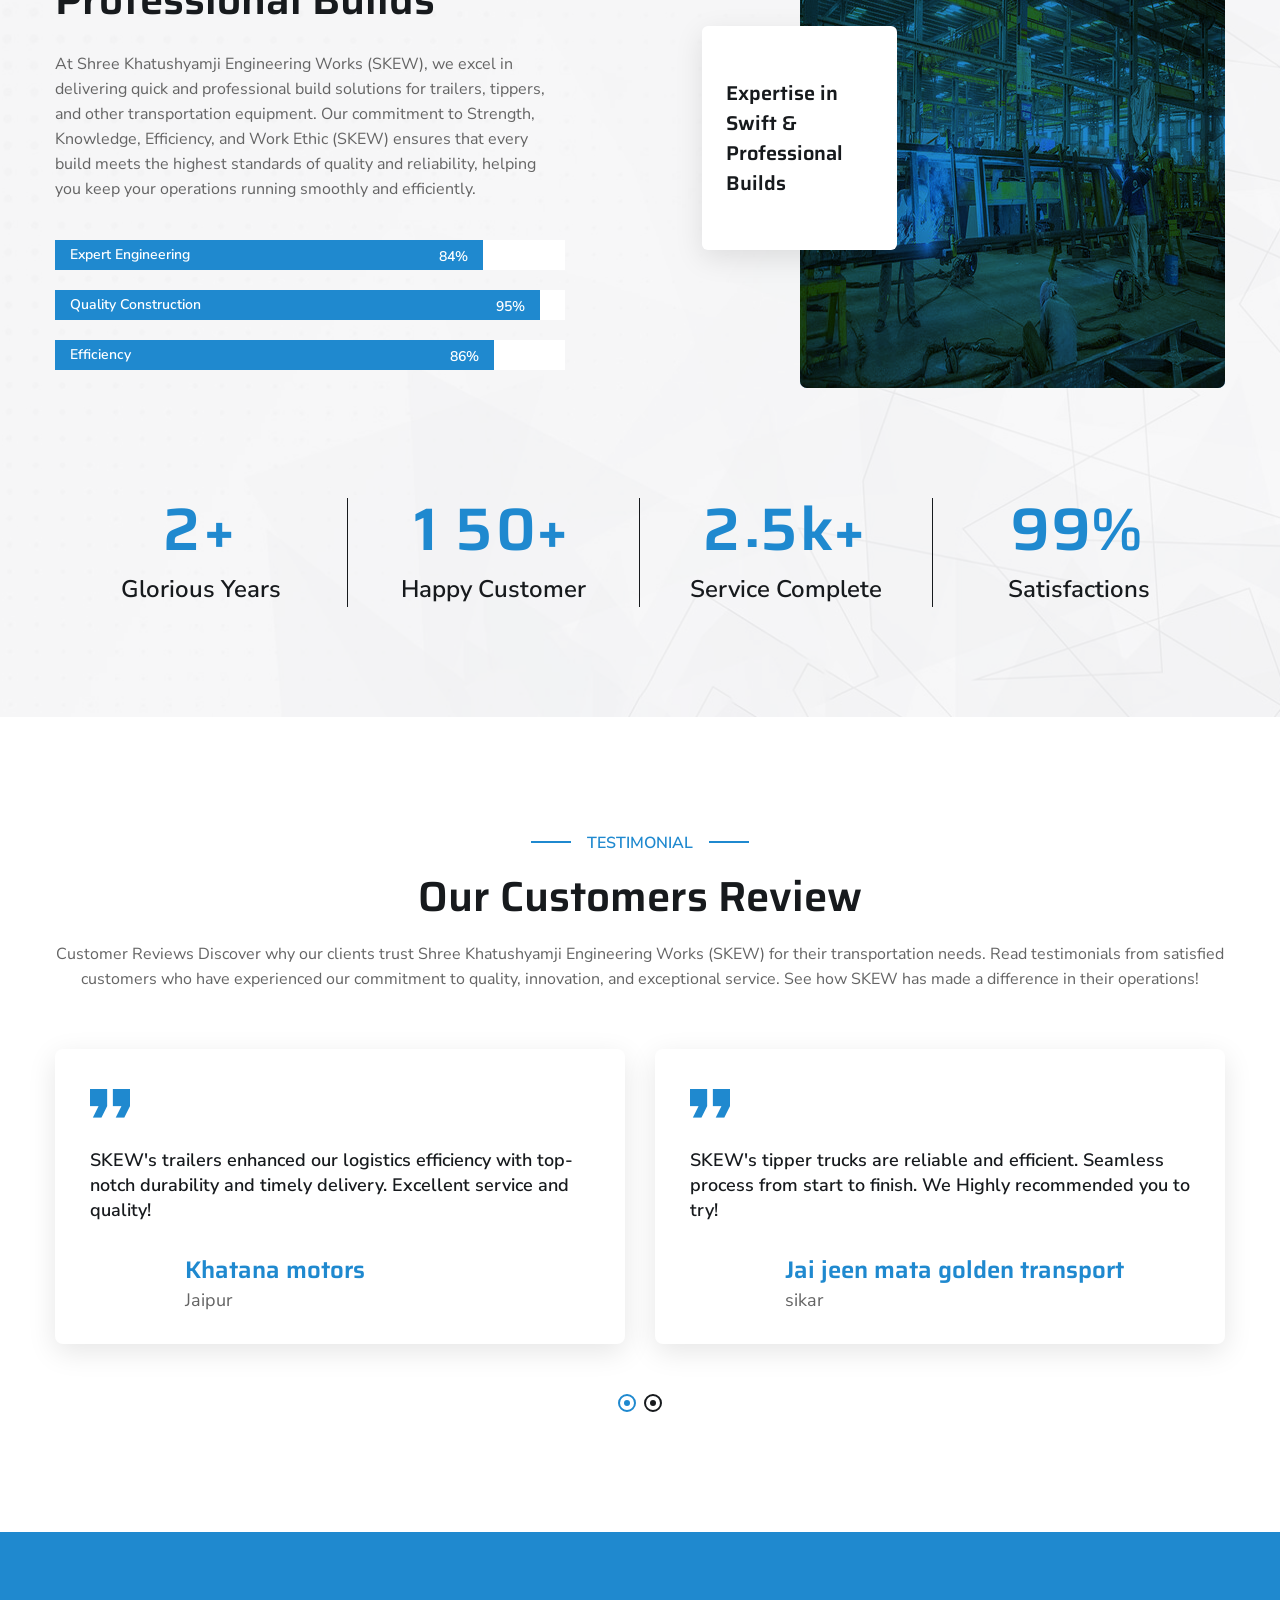
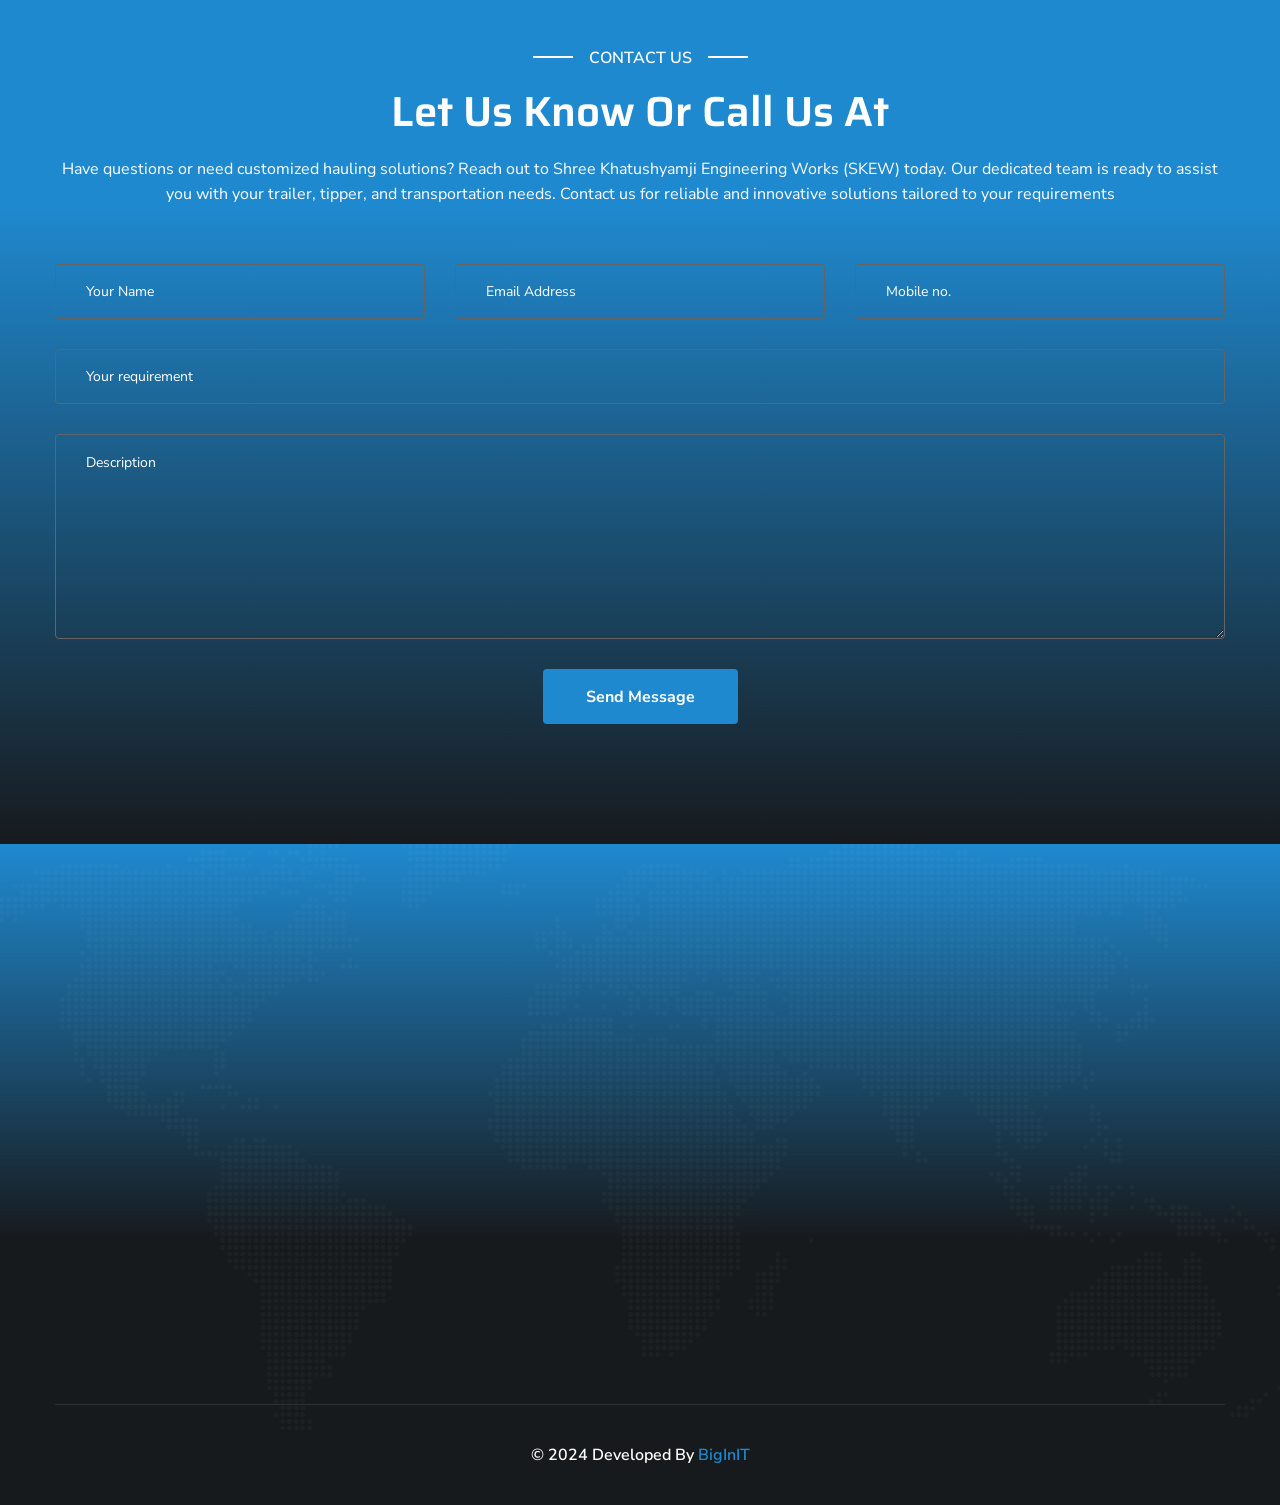
==== commit 4dd9c1ad: "download" ====
--- a/index.html
+++ b/index.html
@@ -115,6 +115,9 @@
 
                                     <div class="main-menu-two__btn-box">
                                         <a href="contact.html" class="thm-btn main-menu-two__btn">Book A Service</a>
+                                    </div>
+                                    <div class="main-menu-two__btn-box">
+                                        <a  target="_blank" href="https://drive.google.com/file/d/1jEGJ62_cIk5CqGvWfuRANZjamF0E6MZN/view?usp=sharing"  class="thm-btn main-menu-two__btn">Download brochure</a>
                                     </div>
                                 </div>
                             </div>
--- a/assets/css/skew-responsive.css
+++ b/assets/css/skew-responsive.css
@@ -100,65 +100,70 @@
     .welcome-one {
         padding: 0px 0 0px;
     }
-
-
-
-
-
-
-
-
-
-
-
 }
 
 
 
 
-
 table.customTable {
-  width: 50%;
-  margin: 100px;
-  justify-content: center;
-  background-color: #FFFFFF;
-  border-collapse: collapse;
-  border-width: 2px;
-  border-color: #7EA8F8;
-  border-style: solid;
-  color: #000000;
-}
-
-table.customTable td, table.customTable th {
-  border-width: 2px;
-  border-color: #7EA8F8;
-  border-style: solid;
-  padding: 5px;
-}
-
-table.customTable thead {
-  background-color: #7EA8F8;
-}
-
-
-
-
-
-
-
-
-
-
-
-
-
-
-
-
-
-
-
-
+    width: 50%;
+    margin: 100px auto; /* Centering the table */
+    justify-content: center;
+    background-color: #FFFFFF;
+    border-collapse: collapse;
+    border-width: 2px;
+    border-color: #7EA8F8;
+    border-style: solid;
+    color: #000000;
+  }
+
+  table.customTable td, table.customTable th {
+    border-width: 2px;
+    border-color: #7EA8F8;
+    border-style: solid;
+    padding: 5px;
+  }
+
+  table.customTable thead {
+    background-color: #7EA8F8;
+  }
+
+  table.customTable tbody td:first-child {
+    font-weight: bold;
+  }
+
+  @media (max-width: 768px) {
+      table.customTable, table.customTable tbody, table.customTable tr, table.customTable td, table.customTable th {
+          display: block;
+          width: 100%;
+      }
+
+      table.customTable thead {
+          display: none;
+      }
+
+      table.customTable tr {
+          margin-bottom: 15px; /* Add space between rows */
+      }
+
+      table.customTable td, table.customTable th {
+          text-align: left;
+          padding-left: 10px;
+          position: relative;
+      }
+
+      table.customTable td:first-child {
+          font-weight: bold;
+          padding-top: 10px;
+      }
+
+      table.customTable td::before {
+          content: attr(data-label);
+          font-weight: bold;
+          width: 100%;
+          display: block;
+      }
+  }
 
 
 /* Tablet Layout: 768px. */
